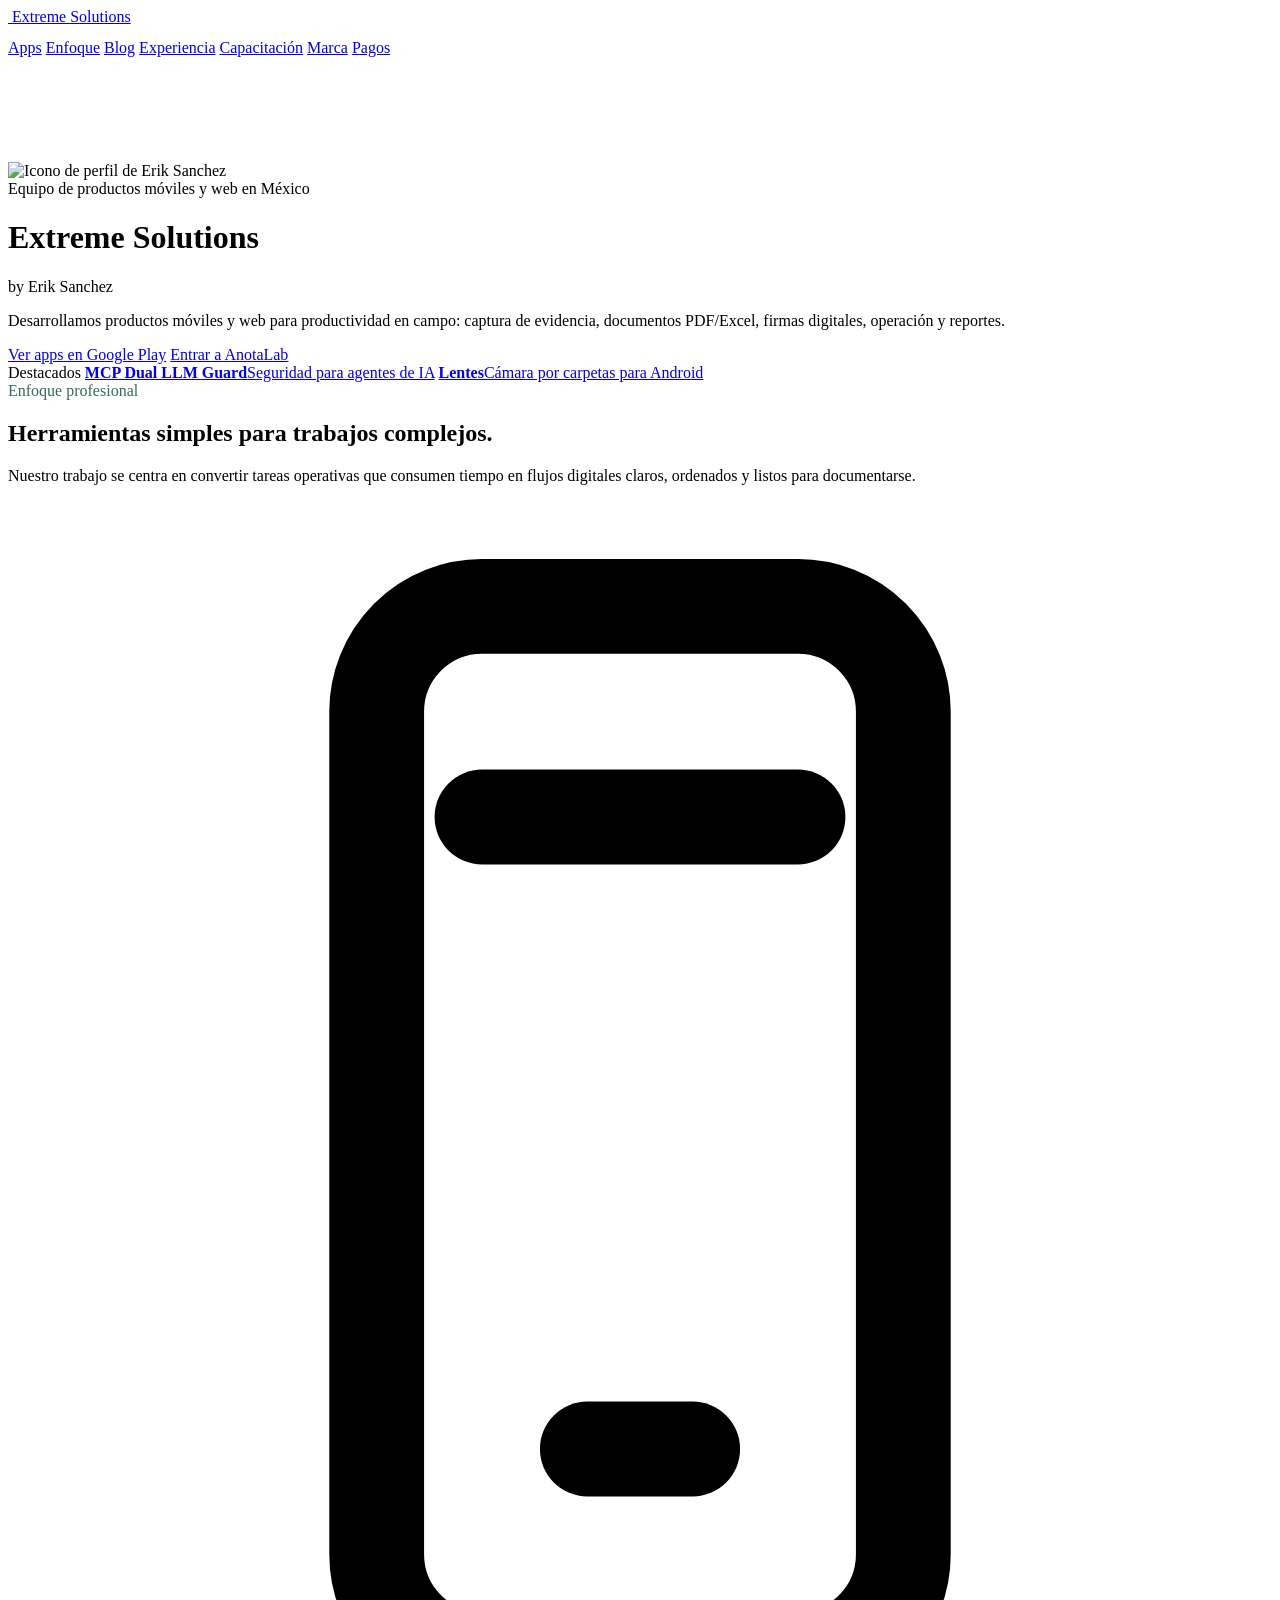
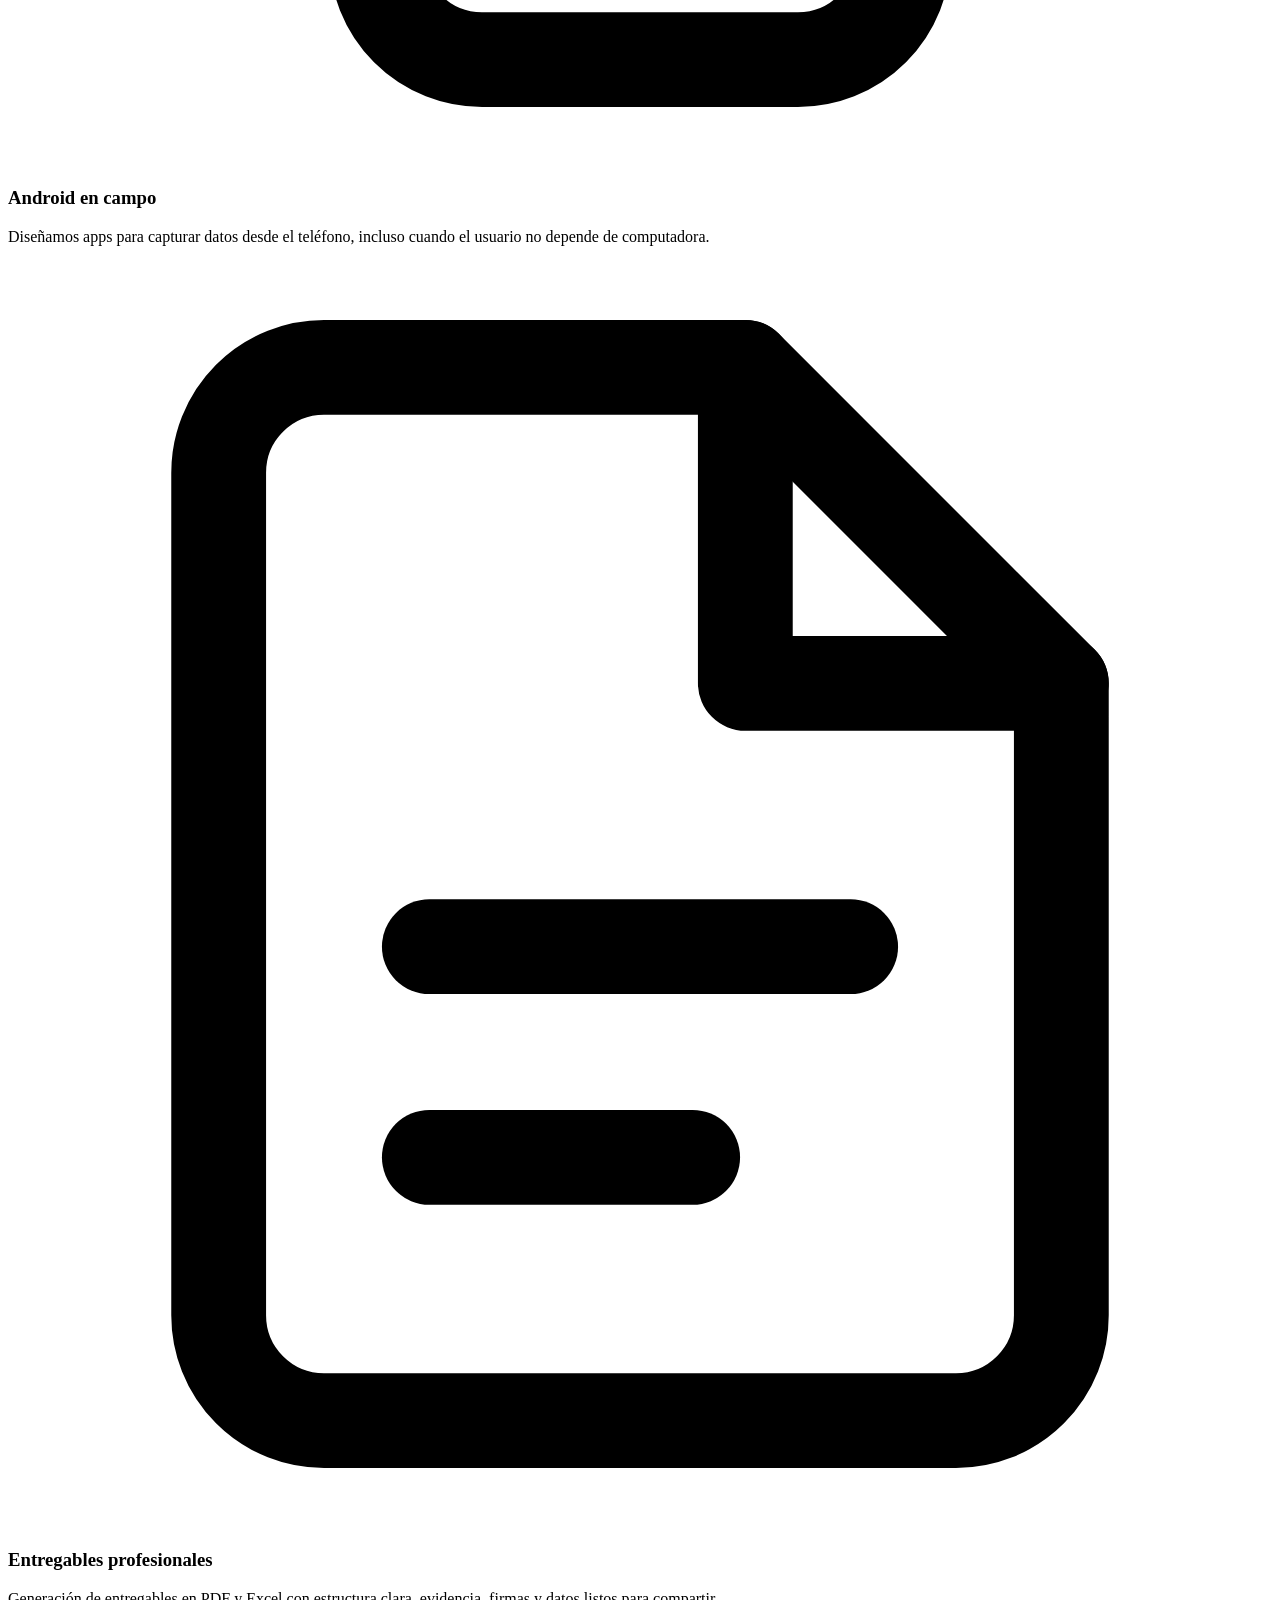
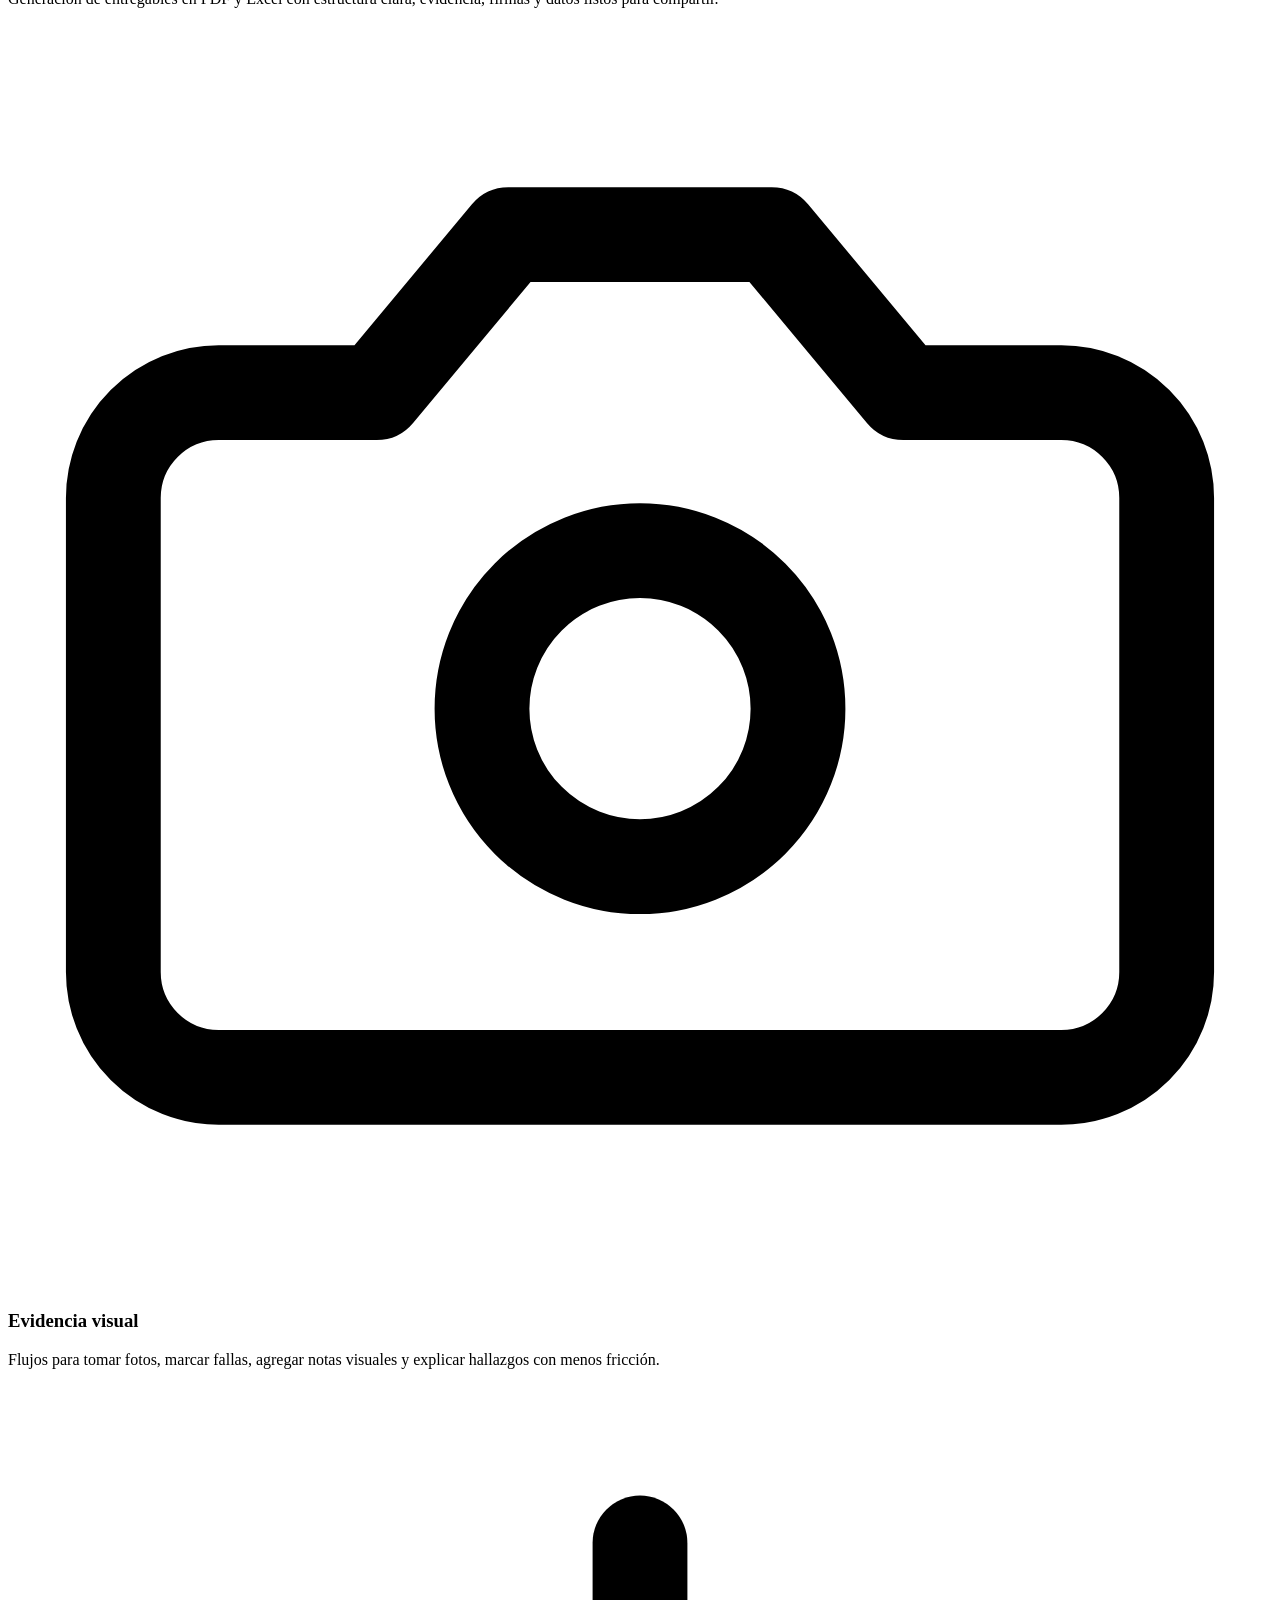
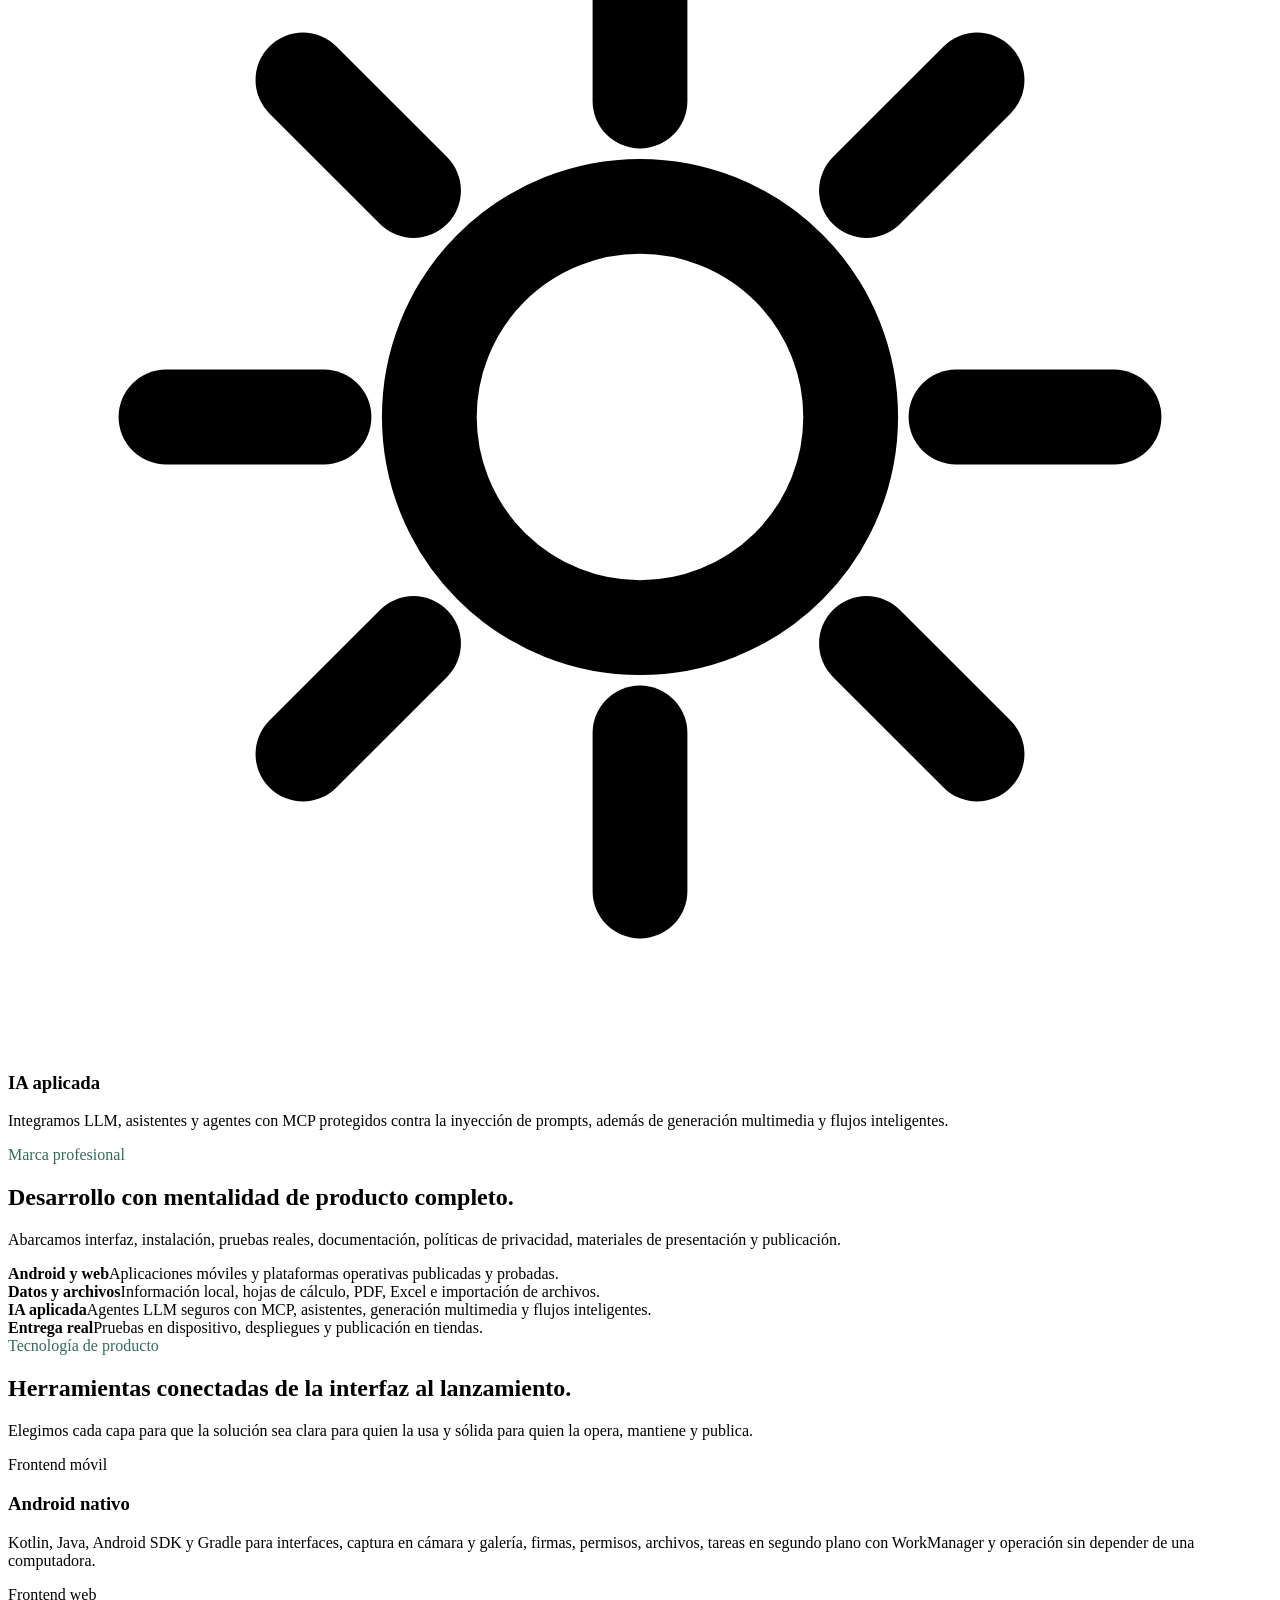
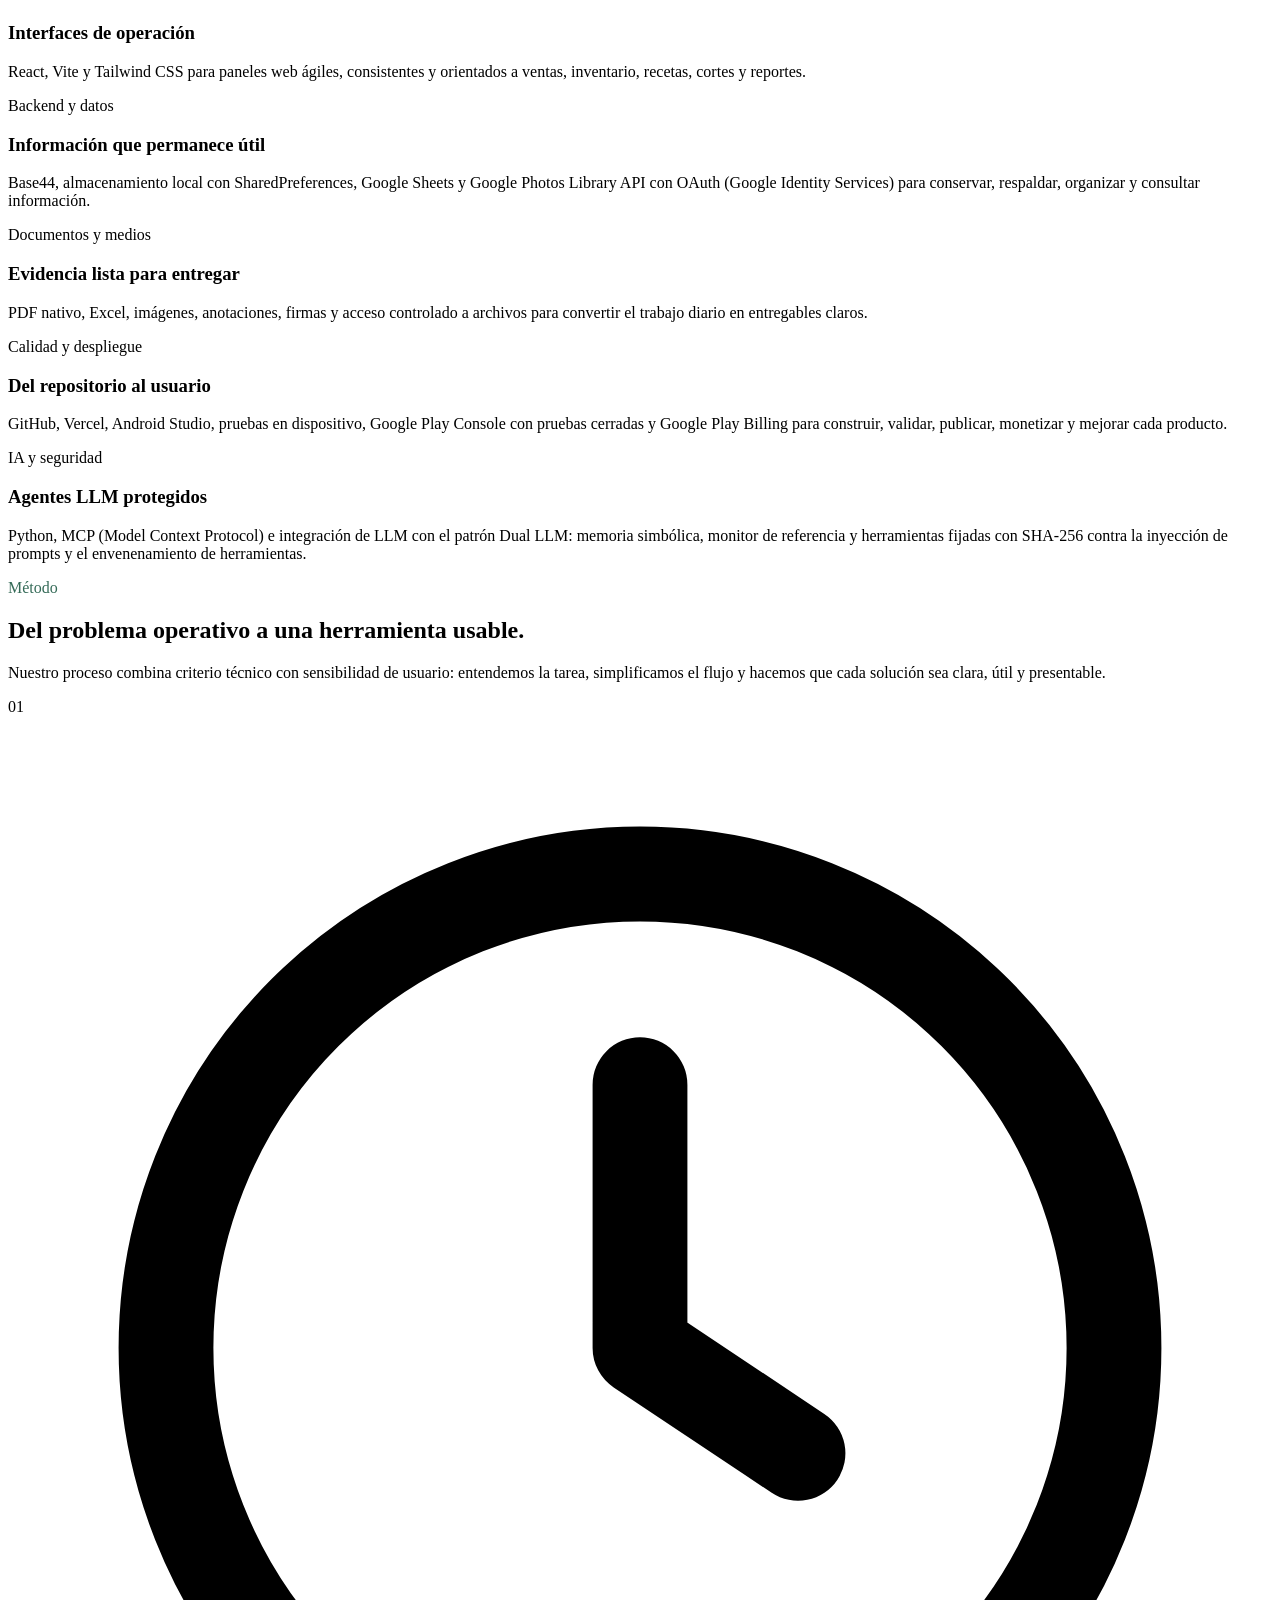
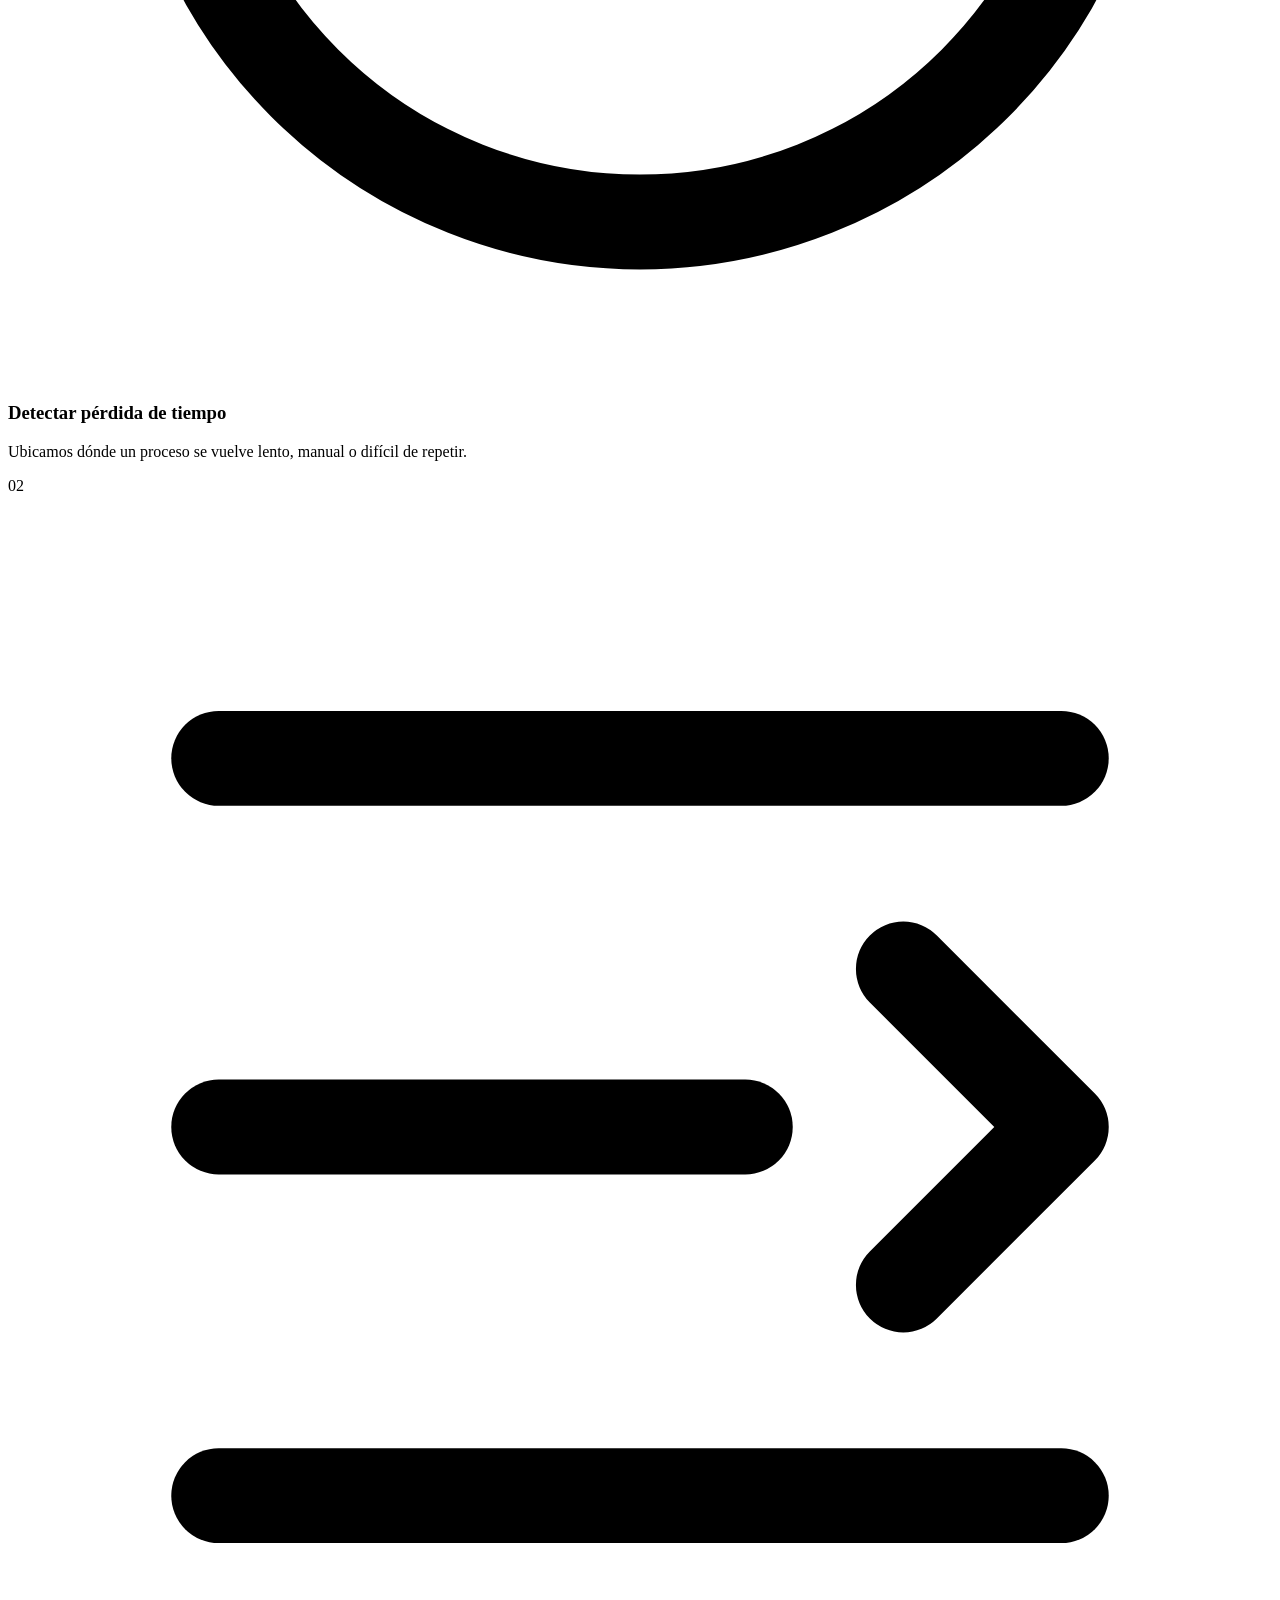
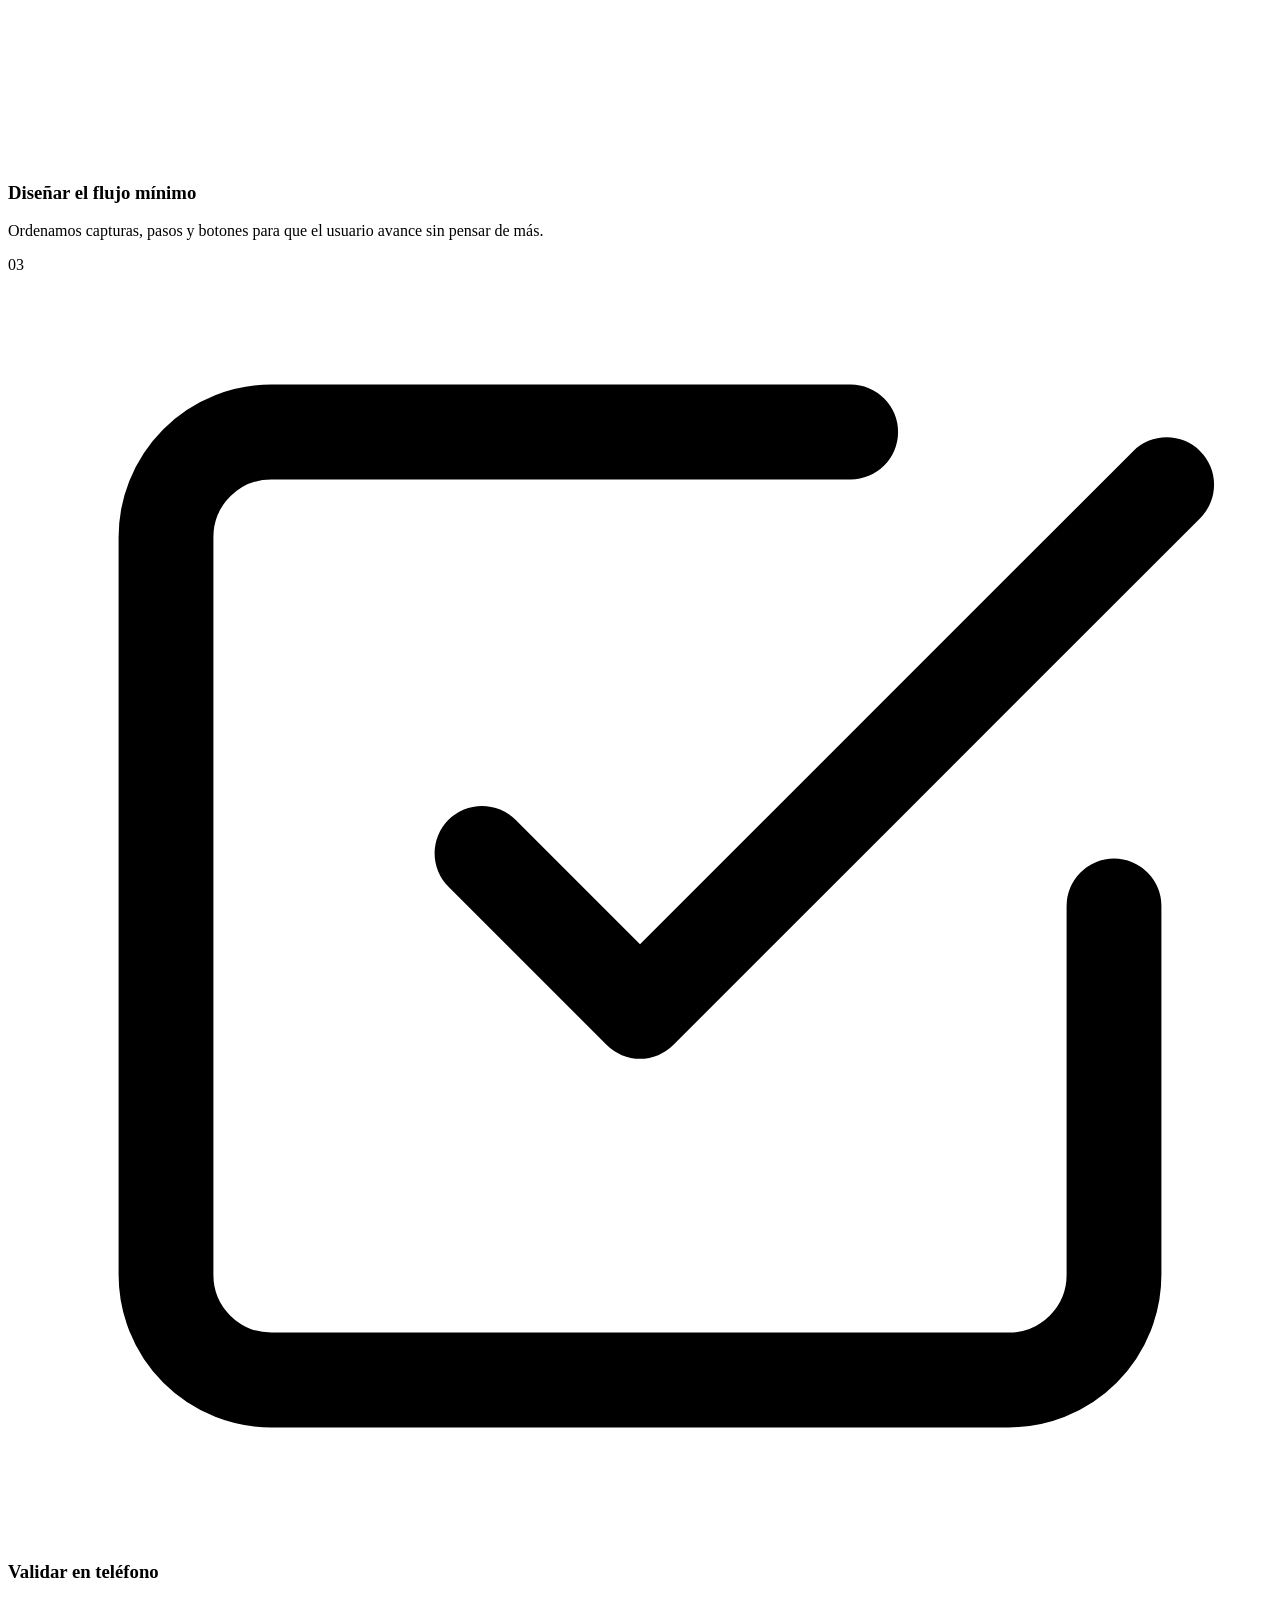
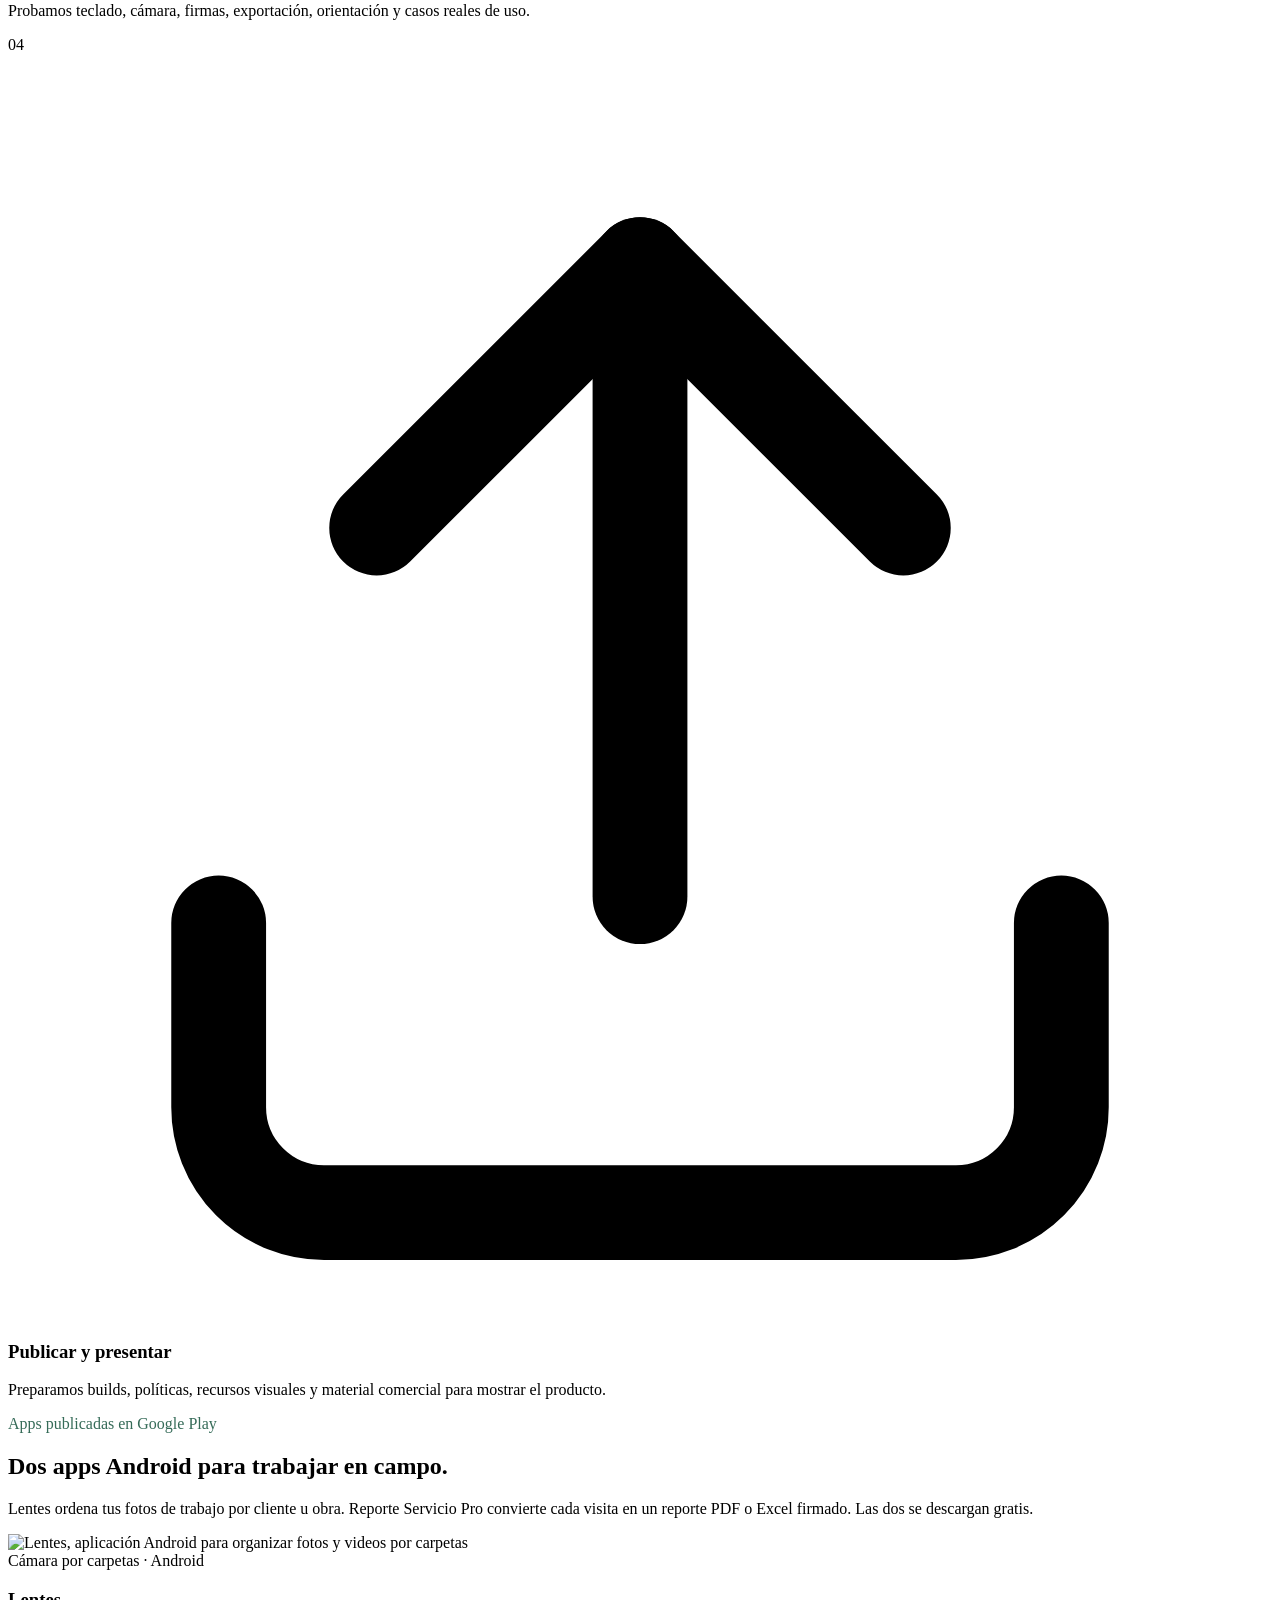
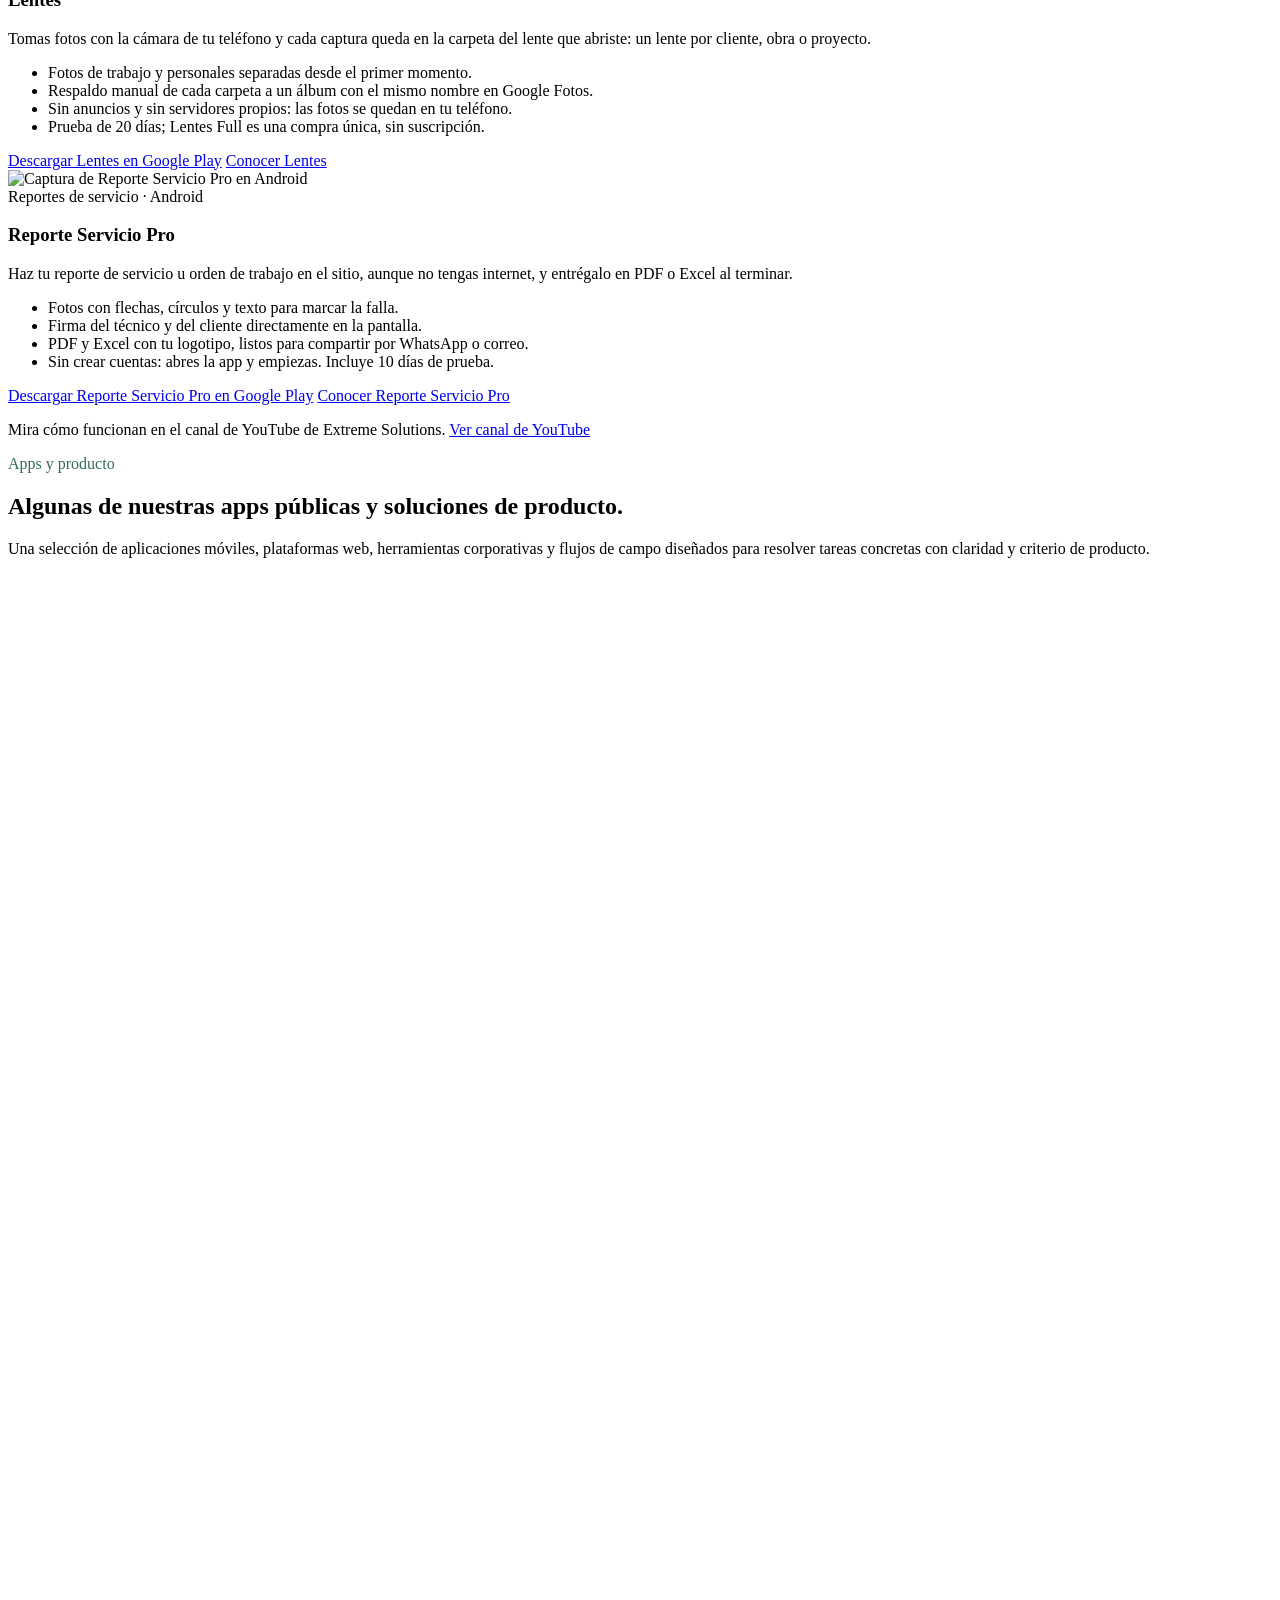
==== extreme-solutions/index.html @ c82b5fcc "Estilos de vitrina y blog en showcase.css; guards de paleta acotados al contenido aprobado" ====
<!DOCTYPE html>
<html lang="es">
<head>
  <meta charset="UTF-8">
  <meta name="google-site-verification" content="3CYYzXHtSfqSoJqe1Di76KVX0ot0GhvX7t33DzGSN_A" />
  <meta name="viewport" content="width=device-width, initial-scale=1.0">
  <meta name="robots" content="index,follow">
  <meta name="description" content="Extreme Solutions crea apps Android para trabajo en campo: Lentes, cámara por carpetas para fotos de trabajo, y Reporte Servicio Pro, reportes de servicio en PDF y Excel.">
  <meta property="og:title" content="Extreme Solutions | Lentes y Reporte Servicio Pro">
  <meta property="og:description" content="Dos apps Android en Google Play: Lentes ordena fotos de trabajo por carpetas y Reporte Servicio Pro genera reportes de servicio en PDF y Excel.">
  <meta property="og:image" content="https://extreme-solutions-eosin.vercel.app/assets/embedded-2.webp">
  <meta property="og:type" content="website">
  <meta property="og:url" content="https://extreme-solutions-eosin.vercel.app/">
  <meta property="og:site_name" content="Extreme Solutions">
  <meta property="og:locale" content="es_MX">
  <meta name="twitter:card" content="summary_large_image">
  <link rel="canonical" href="https://extreme-solutions-eosin.vercel.app/">
  <title>Extreme Solutions | Apps Android para trabajo en campo</title>
  <link rel="icon" type="image/png" href="assets/embedded-1.png">
  <link rel="stylesheet" href="/base.css">
  <link rel="stylesheet" href="dynamic.css">
  <link rel="stylesheet" href="/portada.css">
  <link rel="stylesheet" href="/showcase.css">
  <link rel="preload" as="image" href="/assets/hero-3d-fallback.webp" type="image/webp" fetchpriority="high">
  <script src="/i18n-data.js"></script>
  <script src="/i18n.js"></script>
  <script src="/preferences.js"></script>
  <script src="dynamic.js" defer></script>
  <script src="/catalog.js" defer></script>
  <script src="/linkedin-consent.js" defer></script>
  <script src="/tilt.js" defer></script>
  <script src="/hero3d-loader.js" async></script>
</head>
<body>
  <a class="skip-link" href="#contenido">Saltar al contenido</a>
  <nav class="nav" aria-label="Principal">
    <div class="nav-inner">
      <a class="brand" href="#inicio" aria-label="Ir al inicio">
        <img loading="lazy" decoding="async" src="assets/embedded-4.webp" alt="">
        <span>Extreme Solutions</span>
      </a>
      <button class="menu-toggle" type="button" aria-controls="navigation-links" aria-expanded="false" hidden>Menú</button>
      <div class="nav-links" id="navigation-links">
        <a href="#apps">Apps</a>
        <a href="#enfoque">Enfoque</a>
        <a href="/blog">Blog</a>
        <a href="#experiencia">Experiencia</a>
        <a href="#anotalab">Capacitación</a>
        <a href="#google-play">Marca</a>
        <a href="#pagos">Pagos</a>
        <button class="language-toggle" type="button" hidden>Cambiar idioma</button>
        <button class="theme-toggle" type="button" hidden>Cambiar tema</button>
      </div>
    </div>
  </nav>

  <header id="inicio" class="hero">
    <div class="hero-stage" aria-hidden="true"><canvas class="hero-canvas"></canvas></div>
    <noscript><style>.hero-stage::before{background:#04060b url("/assets/hero-3d-fallback.webp") center/cover no-repeat}</style></noscript>
    <div class="shell">
      <div class="profile-lockup">
        <img loading="lazy" decoding="async" src="assets/embedded-5.webp" alt="Icono de perfil de Erik Sanchez">
        <div>
          <div class="eyebrow">Equipo de productos móviles y web en México</div>
          <h1>Extreme Solutions</h1>
          <p class="founder-line">by Erik Sanchez</p>
        </div>
      </div>
          <p class="hero-copy">Desarrollamos productos móviles y web para productividad en campo: captura de evidencia, documentos PDF/Excel, firmas digitales, operación y reportes.</p>
      <div class="hero-actions">
        <a class="btn primary" href="#apps">Ver apps en Google Play</a>
        <a class="btn" href="https://ruta-data-annotation.vercel.app" target="_blank" rel="noopener noreferrer">Entrar a AnotaLab</a>
      </div>
      <div class="hero-featured" aria-label="Productos destacados">
        <span class="hero-featured-label">Destacados</span>
        <a class="hero-feature" href="/proyecto/mcp-dual-llm-guard"><strong>MCP Dual LLM Guard</strong><span>Seguridad para agentes de IA</span></a>
        <a class="hero-feature" href="/proyecto/lentes"><strong>Lentes</strong><span>Cámara por carpetas para Android</span></a>
      </div>
    </div>
  </header>

  <main id="contenido" tabindex="-1">
    <section id="enfoque" class="section">
      <div class="shell">
        <div class="section-head">
          <div>
            <div class="eyebrow">Enfoque profesional</div>
            <h2>Herramientas simples para trabajos complejos.</h2>
          </div>
          <p class="lead">Nuestro trabajo se centra en convertir tareas operativas que consumen tiempo en flujos digitales claros, ordenados y listos para documentarse.</p>
        </div>

        <div class="capability-grid" aria-label="Capacidades principales">
          <article class="capability" data-tilt>
            <svg viewBox="0 0 24 24" fill="none" stroke="currentColor" stroke-width="1.8" stroke-linecap="round" stroke-linejoin="round" aria-hidden="true"><rect x="7" y="2" width="10" height="20" rx="2"></rect><path d="M11 18h2"></path><path d="M9 6h6"></path></svg>
            <h3>Android en campo</h3>
            <p>Diseñamos apps para capturar datos desde el teléfono, incluso cuando el usuario no depende de computadora.</p>
          </article>
          <article class="capability" data-tilt>
            <svg viewBox="0 0 24 24" fill="none" stroke="currentColor" stroke-width="1.8" stroke-linecap="round" stroke-linejoin="round" aria-hidden="true"><path d="M14 2H6a2 2 0 0 0-2 2v16a2 2 0 0 0 2 2h12a2 2 0 0 0 2-2V8z"></path><path d="M14 2v6h6"></path><path d="M8 13h8"></path><path d="M8 17h5"></path></svg>
            <h3>Entregables profesionales</h3>
            <p>Generación de entregables en PDF y Excel con estructura clara, evidencia, firmas y datos listos para compartir.</p>
          </article>
          <article class="capability" data-tilt>
            <svg viewBox="0 0 24 24" fill="none" stroke="currentColor" stroke-width="1.8" stroke-linecap="round" stroke-linejoin="round" aria-hidden="true"><path d="M14.5 4h-5L7 7H4a2 2 0 0 0-2 2v9a2 2 0 0 0 2 2h16a2 2 0 0 0 2-2V9a2 2 0 0 0-2-2h-3z"></path><circle cx="12" cy="13" r="3"></circle></svg>
            <h3>Evidencia visual</h3>
            <p>Flujos para tomar fotos, marcar fallas, agregar notas visuales y explicar hallazgos con menos fricción.</p>
          </article>
          <article class="capability" data-tilt>
            <svg viewBox="0 0 24 24" fill="none" stroke="currentColor" stroke-width="1.8" stroke-linecap="round" stroke-linejoin="round" aria-hidden="true"><path d="M12 3v3"></path><path d="M12 18v3"></path><path d="M3 12h3"></path><path d="M18 12h3"></path><path d="m5.6 5.6 2.1 2.1"></path><path d="m16.3 16.3 2.1 2.1"></path><path d="m18.4 5.6-2.1 2.1"></path><path d="m7.7 16.3-2.1 2.1"></path><circle cx="12" cy="12" r="4"></circle></svg>
            <h3>IA aplicada</h3>
            <p>Integramos LLM, asistentes y agentes con MCP protegidos contra la inyección de prompts, además de generación multimedia y flujos inteligentes.</p>
          </article>
        </div>
      </div>
    </section>

    <section class="section proof-band">
      <div class="shell">
        <div class="section-head">
          <div>
            <div class="eyebrow">Marca profesional</div>
            <h2>Desarrollo con mentalidad de producto completo.</h2>
          </div>
          <p class="lead">Abarcamos interfaz, instalación, pruebas reales, documentación, políticas de privacidad, materiales de presentación y publicación.</p>
        </div>
        <div class="metrics">
          <div class="metric"><strong>Android y web</strong><span>Aplicaciones móviles y plataformas operativas publicadas y probadas.</span></div>
          <div class="metric"><strong>Datos y archivos</strong><span>Información local, hojas de cálculo, PDF, Excel e importación de archivos.</span></div>
          <div class="metric"><strong>IA aplicada</strong><span>Agentes LLM seguros con MCP, asistentes, generación multimedia y flujos inteligentes.</span></div>
          <div class="metric"><strong>Entrega real</strong><span>Pruebas en dispositivo, despliegues y publicación en tiendas.</span></div>
        </div>
      </div>
    </section>

    <section class="section">
      <div class="shell">
        <div class="section-head">
          <div>
            <div class="eyebrow">Tecnología de producto</div>
            <h2>Herramientas conectadas de la interfaz al lanzamiento.</h2>
          </div>
          <p class="lead">Elegimos cada capa para que la solución sea clara para quien la usa y sólida para quien la opera, mantiene y publica.</p>
        </div>
        <div class="tool-grid" aria-label="Herramientas de desarrollo y producto">
          <article class="tool-card" data-tilt>
            <div class="tool-kicker">Frontend móvil</div>
            <h3>Android nativo</h3>
            <p>Kotlin, Java, Android SDK y Gradle para interfaces, captura en cámara y galería, firmas, permisos, archivos, tareas en segundo plano con WorkManager y operación sin depender de una computadora.</p>
          </article>
          <article class="tool-card" data-tilt>
            <div class="tool-kicker">Frontend web</div>
            <h3>Interfaces de operación</h3>
            <p>React, Vite y Tailwind CSS para paneles web ágiles, consistentes y orientados a ventas, inventario, recetas, cortes y reportes.</p>
          </article>
          <article class="tool-card" data-tilt>
            <div class="tool-kicker">Backend y datos</div>
            <h3>Información que permanece útil</h3>
            <p>Base44, almacenamiento local con SharedPreferences, Google Sheets y Google Photos Library API con OAuth (Google Identity Services) para conservar, respaldar, organizar y consultar información.</p>
          </article>
          <article class="tool-card" data-tilt>
            <div class="tool-kicker">Documentos y medios</div>
            <h3>Evidencia lista para entregar</h3>
            <p>PDF nativo, Excel, imágenes, anotaciones, firmas y acceso controlado a archivos para convertir el trabajo diario en entregables claros.</p>
          </article>
          <article class="tool-card" data-tilt>
            <div class="tool-kicker">Calidad y despliegue</div>
            <h3>Del repositorio al usuario</h3>
            <p>GitHub, Vercel, Android Studio, pruebas en dispositivo, Google Play Console con pruebas cerradas y Google Play Billing para construir, validar, publicar, monetizar y mejorar cada producto.</p>
          </article>
          <article class="tool-card" data-tilt>
            <div class="tool-kicker">IA y seguridad</div>
            <h3>Agentes LLM protegidos</h3>
            <p>Python, MCP (Model Context Protocol) e integración de LLM con el patrón Dual LLM: memoria simbólica, monitor de referencia y herramientas fijadas con SHA-256 contra la inyección de prompts y el envenenamiento de herramientas.</p>
          </article>
        </div>
      </div>
    </section>

    <section class="section alt">
      <div class="shell">
        <div class="section-head">
          <div>
            <div class="eyebrow">Método</div>
            <h2>Del problema operativo a una herramienta usable.</h2>
          </div>
          <p class="lead">Nuestro proceso combina criterio técnico con sensibilidad de usuario: entendemos la tarea, simplificamos el flujo y hacemos que cada solución sea clara, útil y presentable.</p>
        </div>
        <div class="method">
          <article class="method-step">
            <span class="step-number">01</span>
            <svg viewBox="0 0 24 24" fill="none" stroke="currentColor" stroke-width="1.8" stroke-linecap="round" stroke-linejoin="round" aria-hidden="true"><circle cx="12" cy="12" r="9"></circle><path d="M12 7v5l3 2"></path></svg>
            <h3>Detectar pérdida de tiempo</h3>
            <p>Ubicamos dónde un proceso se vuelve lento, manual o difícil de repetir.</p>
          </article>
          <article class="method-step">
            <span class="step-number">02</span>
            <svg viewBox="0 0 24 24" fill="none" stroke="currentColor" stroke-width="1.8" stroke-linecap="round" stroke-linejoin="round" aria-hidden="true"><path d="M4 5h16"></path><path d="M4 12h10"></path><path d="M4 19h16"></path><path d="m17 9 3 3-3 3"></path></svg>
            <h3>Diseñar el flujo mínimo</h3>
            <p>Ordenamos capturas, pasos y botones para que el usuario avance sin pensar de más.</p>
          </article>
          <article class="method-step">
            <span class="step-number">03</span>
            <svg viewBox="0 0 24 24" fill="none" stroke="currentColor" stroke-width="1.8" stroke-linecap="round" stroke-linejoin="round" aria-hidden="true"><path d="m9 11 3 3L22 4"></path><path d="M21 12v7a2 2 0 0 1-2 2H5a2 2 0 0 1-2-2V5a2 2 0 0 1 2-2h11"></path></svg>
            <h3>Validar en teléfono</h3>
            <p>Probamos teclado, cámara, firmas, exportación, orientación y casos reales de uso.</p>
          </article>
          <article class="method-step">
            <span class="step-number">04</span>
            <svg viewBox="0 0 24 24" fill="none" stroke="currentColor" stroke-width="1.8" stroke-linecap="round" stroke-linejoin="round" aria-hidden="true"><path d="M12 16V4"></path><path d="m7 9 5-5 5 5"></path><path d="M20 16.5V20a2 2 0 0 1-2 2H6a2 2 0 0 1-2-2v-3.5"></path></svg>
            <h3>Publicar y presentar</h3>
            <p>Preparamos builds, políticas, recursos visuales y material comercial para mostrar el producto.</p>
          </article>
        </div>
      </div>
    </section>

    <section id="apps" class="section alt" aria-labelledby="apps-title">
      <div class="shell">
        <div class="section-head">
          <div>
            <div class="eyebrow">Apps publicadas en Google Play</div>
            <h2 id="apps-title">Dos apps Android para trabajar en campo.</h2>
          </div>
          <p class="lead">Lentes ordena tus fotos de trabajo por cliente u obra. Reporte Servicio Pro convierte cada visita en un reporte PDF o Excel firmado. Las dos se descargan gratis.</p>
        </div>
        <div class="app-showcase">
          <article class="project app-card" id="app-lentes">
            <div class="project-media"><img loading="lazy" decoding="async" src="/assets/lentes-feature.png" alt="Lentes, aplicación Android para organizar fotos y videos por carpetas"></div>
            <div class="project-body"><span class="project-type">Cámara por carpetas · Android</span>
            <h3>Lentes</h3>
            <p>Tomas fotos con la cámara de tu teléfono y cada captura queda en la carpeta del lente que abriste: un lente por cliente, obra o proyecto.</p>
            <ul class="app-benefits">
              <li>Fotos de trabajo y personales separadas desde el primer momento.</li>
              <li>Respaldo manual de cada carpeta a un álbum con el mismo nombre en Google Fotos.</li>
              <li>Sin anuncios y sin servidores propios: las fotos se quedan en tu teléfono.</li>
              <li>Prueba de 20 días; Lentes Full es una compra única, sin suscripción.</li>
            </ul>
            <div class="actions app-actions">
              <a class="btn primary" href="https://play.google.com/store/apps/details?id=app.lentes.camaras" target="_blank" rel="noreferrer">Descargar Lentes en Google Play</a>
              <a class="btn" href="/proyecto/lentes">Conocer Lentes</a>
            </div></div>
          </article>
          <article class="project app-card" id="app-reporte-servicio-pro">
            <div class="project-media"><img loading="lazy" decoding="async" src="/assets/embedded-6.webp" alt="Captura de Reporte Servicio Pro en Android" class="phone-shot"></div>
            <div class="project-body"><span class="project-type">Reportes de servicio · Android</span>
            <h3>Reporte Servicio Pro</h3>
            <p>Haz tu reporte de servicio u orden de trabajo en el sitio, aunque no tengas internet, y entrégalo en PDF o Excel al terminar.</p>
            <ul class="app-benefits">
              <li>Fotos con flechas, círculos y texto para marcar la falla.</li>
              <li>Firma del técnico y del cliente directamente en la pantalla.</li>
              <li>PDF y Excel con tu logotipo, listos para compartir por WhatsApp o correo.</li>
              <li>Sin crear cuentas: abres la app y empiezas. Incluye 10 días de prueba.</li>
            </ul>
            <div class="actions app-actions">
              <a class="btn primary" href="https://play.google.com/store/apps/details?id=com.reporteservicio.pro" target="_blank" rel="noreferrer">Descargar Reporte Servicio Pro en Google Play</a>
              <a class="btn" href="/proyecto/reporte-servicio-pro">Conocer Reporte Servicio Pro</a>
            </div></div>
          </article>
        </div>
        <p class="app-youtube">Mira cómo funcionan en el canal de YouTube de Extreme Solutions. <a class="btn" href="https://www.youtube.com/@koras-t7y" target="_blank" rel="noreferrer">Ver canal de YouTube</a></p>
      </div>
    </section>

    <section id="experiencia" class="section">
      <div class="shell">
        <div class="section-head">
          <div>
            <div class="eyebrow">Apps y producto</div>
            <h2>Algunas de nuestras apps públicas y soluciones de producto.</h2>
          </div>
          <p class="lead">Una selección de aplicaciones móviles, plataformas web, herramientas corporativas y flujos de campo diseñados para resolver tareas concretas con claridad y criterio de producto.</p>
        </div>

        <div class="catalog-controls" hidden>
          <label for="project-search">Encuentra una solución</label>
          <div class="catalog-search-row"><input id="project-search" type="search" placeholder="Busca por nombre, tecnología o necesidad" maxlength="120" aria-controls="project-grid">
          <button id="saved-only" class="filter-button" type="button" aria-pressed="false">Mis favoritos</button></div>
          <p class="catalog-hint">Guarda los proyectos que te interesan en este navegador.</p>
        </div>
        <div class="project-filters" role="group" aria-label="Filtrar proyectos" hidden>
          <button class="filter-button" data-filter="all" aria-pressed="true">Todos</button>
          <button class="filter-button" data-filter="android" aria-pressed="false">Android</button>
          <button class="filter-button" data-filter="web" aria-pressed="false">Web</button>
          <button class="filter-button" data-filter="tools" aria-pressed="false">Herramientas e IA</button>
        </div>
        <p class="catalog-empty" hidden>No encontramos proyectos con estos filtros. <button type="button" id="clear-filters">Limpiar filtros</button></p>
        <p class="filter-count" role="status" aria-live="polite" hidden></p>
        <!-- PROJECTS_START -->
<div class="projects" id="project-grid"><article class="project project-featured" data-category="tools" data-project-id="mcp-dual-llm-guard">
    <div class="project-media"><span class="featured-badge"><svg viewBox="0 0 24 24" aria-hidden="true"><path d="M12 3.5l2.6 5.3 5.9.9-4.3 4.1 1 5.8L12 16.9l-5.2 2.7 1-5.8-4.3-4.1 5.9-.9z"/></svg><span>Destacado</span></span><img loading="lazy" decoding="async" src="/assets/mcp-dual-llm-guard.svg" alt="Diagrama de MCP Dual LLM Guard: un monitor de referencia separa la entrada no confiable de un LLM privilegiado y un LLM en cuarentena"></div>
    <div class="project-body"><span class="project-type">Seguridad de IA · Agentes LLM</span>
    <h3>MCP Dual LLM Guard</h3><p>Desarrollamos un middleware en Python que neutraliza por diseño la inyección indirecta de prompts y el envenenamiento de herramientas MCP: un LLM privilegiado planifica solo con punteros, un LLM en cuarentena lee los datos sin acceso a herramientas y un monitor de referencia decide qué datos llegan a cada herramienta. Respaldado por 224 pruebas.</p>
    <div class="chips"><span class="chip">Python</span><span class="chip">MCP</span><span class="chip">Patrón Dual LLM</span><span class="chip">Verificado por M8ven · 75/100</span><span class="chip">OWASP LLM01 · LLM06 · LLM03</span></div>
    <div class="project-links"><a class="project-video" href="/proyecto/mcp-dual-llm-guard">Explorar proyecto →</a>
    <button class="save-project" type="button" data-save="mcp-dual-llm-guard" aria-pressed="false" aria-label="Guardar MCP Dual LLM Guard" hidden>Guardar</button></div></div></article>
<article class="project project-featured" data-category="android" data-project-id="lentes">
    <div class="project-media"><span class="featured-badge"><svg viewBox="0 0 24 24" aria-hidden="true"><path d="M12 3.5l2.6 5.3 5.9.9-4.3 4.1 1 5.8L12 16.9l-5.2 2.7 1-5.8-4.3-4.1 5.9-.9z"/></svg><span>Destacado</span></span><img loading="lazy" decoding="async" src="/assets/lentes-feature.png" alt="Lentes, aplicación Android para organizar fotos y videos por carpetas"></div>
    <div class="project-body"><span class="project-type">Producto Android · Disponible en Google Play</span>
    <h3>Lentes: cámara por carpetas</h3><p>Convertimos la cámara nativa en un flujo organizado por contexto: cada lente separa fotos y videos en su propia carpeta y puede respaldarlos en un álbum equivalente de Google Fotos.</p>
    <div class="chips"><span class="chip">Kotlin</span><span class="chip">Google Photos Library API</span><span class="chip">OAuth · Google Identity Services</span><span class="chip">WorkManager</span><span class="chip">Google Play Billing</span></div>
    <div class="project-links"><a class="project-video" href="/proyecto/lentes">Explorar proyecto →</a>
    <button class="save-project" type="button" data-save="lentes" aria-pressed="false" aria-label="Guardar Lentes: cámara por carpetas" hidden>Guardar</button></div></div></article>
<article class="project" data-category="android" data-project-id="reporte-servicio-pro">
    <div class="project-media"><img loading="lazy" decoding="async" src="/assets/embedded-6.webp" alt="Captura de Reporte Servicio Pro en Android" class="phone-shot"></div>
    <div class="project-body"><span class="project-type">Producto Android · Disponible en Google Play</span>
    <h3>Reporte Servicio Pro</h3><p>Desarrollamos captura de servicios, clientes, evidencias, firmas, historial y documentos PDF/Excel desde el celular. Disponible en Google Play.</p>
    <div class="chips"><span class="chip">Android</span><span class="chip">PDF</span><span class="chip">Excel</span><span class="chip">Firmas</span></div>
    <div class="project-links"><a class="project-video" href="/proyecto/reporte-servicio-pro">Explorar proyecto →</a>
    <button class="save-project" type="button" data-save="reporte-servicio-pro" aria-pressed="false" aria-label="Guardar Reporte Servicio Pro" hidden>Guardar</button></div></div></article>
<article class="project" data-category="android" data-project-id="control-gastos-pro">
    <div class="project-media"><img loading="lazy" decoding="async" src="/assets/control-gastos-pro-dashboard.webp" alt="Panel de Control de Gastos Pro con periodo y sincronización con Google Sheets" class="phone-shot"></div>
    <div class="project-body"><span class="project-type">Producto Android</span>
    <h3>Control de Gastos Pro</h3><p>Diseñamos una app para organizar gastos personales y empresariales por periodo, registrar movimientos desde los ajustes rápidos y conservar un historial privado en el teléfono.</p>
    <div class="chips"><span class="chip">Control financiero</span><span class="chip">Acceso rápido</span><span class="chip">Google Sheets</span></div>
    <div class="project-links"><a class="project-video" href="/proyecto/control-gastos-pro">Explorar proyecto →</a>
    <button class="save-project" type="button" data-save="control-gastos-pro" aria-pressed="false" aria-label="Guardar Control de Gastos Pro" hidden>Guardar</button></div></div></article>
<article class="project" data-category="web" data-project-id="museum-of-you">
    <div class="project-media"><img loading="lazy" decoding="async" src="/assets/museum-of-you.webp" alt="Interfaz de The Museum of You para convertir objetos cotidianos en piezas de museo con IA" class="phone-shot"></div>
    <div class="project-body"><span class="project-type">PWA · Experiencia creativa con IA</span>
    <h3>The Museum of You</h3><p>Diseñamos una experiencia instalable que convierte objetos cotidianos en piezas de museo: fotografía, curaduría generada con IA, colección local y recursos listos para compartir.</p>
    <div class="chips"><span class="chip">PWA</span><span class="chip">IA multimodal</span><span class="chip">Privacidad local</span><span class="chip">Cloudflare</span></div>
    <div class="project-links"><a class="project-video" href="/proyecto/museum-of-you">Explorar proyecto →</a>
    <button class="save-project" type="button" data-save="museum-of-you" aria-pressed="false" aria-label="Guardar The Museum of You" hidden>Guardar</button></div></div></article>
<article class="project" data-category="web" data-project-id="ltv-maestro">
    <div class="project-media"><img loading="lazy" decoding="async" src="https://ltv-maestro.vercel.app/logo.png" alt="Logotipo de La Tercera Vuelta, plataforma LTV Maestro" class="ltv-media"></div>
    <div class="project-body"><span class="project-type">Plataforma web operativa</span>
    <h3>LTV Maestro · La Tercera Vuelta</h3><p>Desarrollamos una plataforma para la operación diaria que reúne ventas, órdenes activas, inventario por peso, recetas y costeo, cortes de caja y reportes para una toma de decisiones más clara.</p>
    <div class="chips"><span class="chip">React + Vite</span><span class="chip">Tailwind CSS</span><span class="chip">Base44</span><span class="chip">Vercel</span><span class="chip">Operación y reportes</span></div>
    <div class="project-links"><a class="project-video" href="/proyecto/ltv-maestro">Explorar proyecto →</a>
    <button class="save-project" type="button" data-save="ltv-maestro" aria-pressed="false" aria-label="Guardar LTV Maestro · La Tercera Vuelta" hidden>Guardar</button></div></div></article>
<article class="project" data-category="tools" data-project-id="evidencia-visual">
    <div class="project-media"><img loading="lazy" decoding="async" src="/assets/embedded-7.webp" alt="Editor de fotos con evidencia anotada" class="phone-shot"></div>
    <div class="project-body"><span class="project-type">UX de evidencia</span>
    <h3>Edición de fotos y firmas</h3><p>Construimos herramientas para explicar problemas visualmente con flechas, texto, trazos, sellos y firmas de técnico o cliente.</p>
    <div class="chips"><span class="chip">Fotos</span><span class="chip">Anotación</span><span class="chip">Firma</span></div>
    <div class="project-links"><a class="project-video" href="/proyecto/evidencia-visual">Explorar proyecto →</a>
    <button class="save-project" type="button" data-save="evidencia-visual" aria-pressed="false" aria-label="Guardar Edición de fotos y firmas" hidden>Guardar</button></div></div></article>
<article class="project" data-category="tools" data-project-id="formatos-pdf-excel">
    <div class="project-media"><img loading="lazy" decoding="async" src="/assets/embedded-8.webp" alt="Reporte Excel generado desde app Android" class="phone-shot"></div>
    <div class="project-body"><span class="project-type">Documentos técnicos</span>
    <h3>Formatos PDF y Excel</h3><p>Convertimos datos de campo en documentos editables y presentables para reducir reprocesos después de un servicio.</p>
    <div class="chips"><span class="chip">Plantillas</span><span class="chip">Historial</span><span class="chip">Entrega</span></div>
    <div class="project-links"><a class="project-video" href="/proyecto/formatos-pdf-excel">Explorar proyecto →</a>
    <button class="save-project" type="button" data-save="formatos-pdf-excel" aria-pressed="false" aria-label="Guardar Formatos PDF y Excel" hidden>Guardar</button></div></div></article>
<article class="project" data-category="tools" data-project-id="asistentes-ia">
    <div class="project-media"><img loading="lazy" decoding="async" src="/assets/embedded-9.webp" alt="Representación visual de automatización, Android e IA"></div>
    <div class="project-body"><span class="project-type">IA y flujos inteligentes</span>
    <h3>TalkTrend, CinematicApp y asistentes</h3><p>Integramos generación de video, publicación, agentes, voz, análisis de pantalla y flujos inteligentes para tareas creativas y operativas.</p>
    <div class="chips"><span class="chip">IA</span><span class="chip">Video</span><span class="chip">Agentes</span></div>
    <div class="project-links"><a class="project-video" href="/proyecto/asistentes-ia">Explorar proyecto →</a>
    <button class="save-project" type="button" data-save="asistentes-ia" aria-pressed="false" aria-label="Guardar TalkTrend, CinematicApp y asistentes" hidden>Guardar</button></div></div></article></div>
<!-- PROJECTS_END -->
        <div class="chips" aria-label="Más líneas de experiencia">
          <span class="chip">Egunatek</span>
          <span class="chip">Screen Observer Pro</span>
          <span class="chip">Mascota Viva Android</span>
          <span class="chip">Dead Air FPS offline</span>
          <span class="chip">Google Play Console</span>
          <span class="chip">Material audiovisual de producto</span>
        </div>
      </div>
    </section>

    <section id="google-play" class="section alt">
      <div class="shell">
        <div class="section-head">
          <div>
            <div class="eyebrow">Identidad del desarrollador</div>
            <h2>Extreme Solutions como marca pública.</h2>
          </div>
          <p class="lead">Una presencia clara para clientes que buscan soluciones móviles y web confiables, bien documentadas y listas para operar.</p>
        </div>

        <div class="play-card">
          <img loading="lazy" decoding="async" src="assets/embedded-10.webp" alt="Icono elegante de desarrollador para Erik Sanchez">
          <div class="play-copy">
            <h3>Desarrollo independiente con enfoque práctico</h3>
            <p>Unimos experiencia técnica, criterio de producto y atención al detalle para convertir procesos manuales en herramientas móviles simples de usar.</p>
          <div class="quote">Desarrollamos productos móviles y web para trabajo de campo, operación, fotos, firmas, PDF/Excel, IA aplicada y seguridad de agentes LLM en México.</div>
            <div class="actions">
              <a class="btn dark" href="https://github.com/Erik755" target="_blank" rel="noreferrer">Ver GitHub</a>
              <a class="btn dark" href="https://www.youtube.com/@koras-t7y" target="_blank" rel="noreferrer">Ver canal de YouTube</a>
              <a class="btn light" href="/privacidad">Privacidad</a>
            </div>
          </div>
        </div>
      </div>
    </section>

    <section id="anotalab" class="section alt" aria-labelledby="anotalab-title">
      <div class="shell">
        <article class="capability capability-wide">
          <svg viewBox="0 0 24 24" fill="none" stroke="currentColor" stroke-width="1.8" stroke-linecap="round" stroke-linejoin="round" aria-hidden="true"><path d="M4 19.5V4.7A1.7 1.7 0 0 1 5.7 3H20v16.5H5.7A1.7 1.7 0 0 0 4 21.2"></path><path d="M8 7h8"></path><path d="M8 11h8"></path><path d="m8 15 1.7 1.7L13 13.4"></path></svg>
          <div class="capability-wide-copy">
            <div class="capability-wide-kickers"><span class="tool-kicker">Capacitación abierta</span><span class="demo-badge">Gratuita</span></div>
            <h2 id="anotalab-title">AnotaLab: entrena tu criterio para IA.</h2>
            <p>Ruta gratuita en español para practicar data annotation durante ocho semanas. Incluye videos, ejercicios escritos, pruebas de comprensión, ayuda con ejemplos y progreso bloqueado por aprobación. Está pensada para quien quiere prepararse antes de aplicar a trabajo remoto.</p>
            <div class="chips" aria-label="Características de AnotaLab"><span class="chip">1 hora al día</span><span class="chip">Texto, imagen y audio</span><span class="chip">Evaluación de IA</span><span class="chip">Evidencias descargables</span><span class="chip">Sin cuenta</span></div>
          </div>
          <div class="capability-wide-action">
            <a class="btn primary" href="https://ruta-data-annotation.vercel.app" target="_blank" rel="noopener noreferrer">Abrir AnotaLab</a>
            <span class="pay-note">Uso libre para capacitación personal. La plataforma no solicita datos personales ni garantiza contratación.</span>
          </div>
        </article>
      </div>
    </section>

    <section class="section section-compact" id="pagos" aria-labelledby="pagos-title">
      <div class="shell">
        <article class="capability capability-wide">
          <svg viewBox="0 0 24 24" fill="none" stroke="currentColor" stroke-width="1.8" stroke-linecap="round" stroke-linejoin="round" aria-hidden="true"><rect x="2" y="5" width="20" height="14" rx="2"></rect><path d="M2 10h20"></path><path d="M6 15h4"></path></svg>
          <div class="capability-wide-copy">
            <div class="capability-wide-kickers"><span class="tool-kicker">Servicio</span><span class="demo-badge">Demostración</span></div>
            <h3 id="pagos-title">Integración de pasarelas de pago</h3>
            <p>Podemos integrar Stripe, PayPal o Mercado Pago en tu sitio web o app: cobros, suscripciones y pagos recurrentes procesados por la plataforma elegida, con comprobantes y facturación conectados a tu operación.</p>
            <div class="chips" aria-label="Pasarelas y capacidades">
              <span class="chip">Stripe</span>
              <span class="chip">PayPal</span>
              <span class="chip">Mercado Pago</span>
              <span class="chip">Suscripciones</span>
              <span class="chip">Facturación</span>
            </div>
          </div>
          <div class="capability-wide-action">
            <!-- Módulo de pagos de MUESTRA: no hay cuenta ni Payment Link de Stripe configurados; el enlace solo lleva a stripe.com y no procesa ningún cobro. -->
            <a class="btn light pay-link" href="https://stripe.com" target="_blank" rel="noopener noreferrer" aria-describedby="pay-note">Realizar pago</a>
            <span class="pay-note" id="pay-note">Este módulo de pagos es solo de muestra: este sitio no procesa pagos ni solicita datos de pago. El botón abre el sitio de Stripe.</span>
          </div>
        </article>
      </div>
    </section>

    <section class="section closing">
      <div class="shell">
        <div class="closing-layout">
          <div>
          <div class="eyebrow">Resumen</div>
          <h2>Un perfil enfocado en resolver, probar y entregar.</h2>
          <p>Desarrollamos herramientas móviles y web que ayudan a documentar mejor el trabajo, ahorrar tiempo y presentar resultados con claridad.</p>
        </div>
        <div class="closing-side">
          <div class="linkedin-connect" aria-label="Perfil profesional en LinkedIn">
            <div>
              <div class="eyebrow">Perfil profesional</div>
              <h3>Conecta con Erik Sanchez en LinkedIn.</h3>
            </div>
            <div class="linkedin-badge-wrap">
              <div class="badge-base LI-profile-badge" data-locale="es_ES" data-size="medium" data-theme="dark" data-type="VERTICAL" data-vanity="erik-sanchez-43b82b189" data-version="v1">
                <a class="badge-base__link LI-simple-link" href="https://mx.linkedin.com/in/erik-sanchez-43b82b189?trk=profile-badge" target="_blank" rel="noreferrer">Erik Sanchez</a>
              </div>
              <div class="linkedin-consent" data-linkedin-consent hidden>
                <p><span>El distintivo lo proporciona LinkedIn, que puede usar cookies.</span> <a href="/privacidad#sitio-web">Más información</a></p>
                <button class="btn light" type="button" data-linkedin-load>Mostrar distintivo de LinkedIn</button>
              </div>
            </div>
          </div>
        </div>

        <div class="badge-list" aria-label="Especialidades">
            <span>Android</span>
            <span>Servicio en campo</span>
            <span>PDF y Excel</span>
            <span>Fotos y firmas</span>
          <span>IA aplicada</span>
          <span>Publicación Play Store</span>
          <span>Python y MCP</span>
          <span>Seguridad de agentes de IA</span>
        </div>
      </div>
      </div>
    </section>
  </main>

  <footer>
    © 2026 Extreme Solutions by Erik Sanchez. Productos móviles y web para productividad, documentación y operación digital.
    <span class="footer-links"><a href="/blog">Blog</a><a href="/privacidad">Privacidad</a><a href="/privacidad#aviso-legal">Aviso legal</a></span>
    <span class="footer-legal">Sitio informativo, sin garantías. Las marcas de terceros pertenecen a sus titulares.</span>
  </footer>


</body>
</html>
---- extreme-solutions/dynamic.css ----
/* Progressive enhancement: content remains available without JavaScript. */
[hidden] { display: none !important; }
html { scroll-padding-top: 100px; }
:focus-visible { outline: 3px solid #356B58; outline-offset: 5px; }
:where(html[data-theme="dark"]) :focus-visible { outline-color: #B9E2D1; }
.nav :focus-visible, .hero :focus-visible { outline-color: #356B58; }
.closing :focus-visible, .proof-band :focus-visible { outline-color: #356B58; }
.skip-link { position: fixed; top: 8px; left: 8px; z-index: 50; padding: .75rem 1rem; background: #F4F1EC; color: #1F1E1C; transform: translateY(-160%); }
.skip-link:focus { transform: none; }
.nav { position: fixed; z-index: 20; }
/* Barra translúcida: al desplazarse no cambia de color de golpe; aparece una capa de material
   más densa (::before) cuya opacidad es lo único que se anima. */
.nav::before { content: ""; position: absolute; inset: 0; z-index: -1; background: rgba(221, 239, 230, .96); box-shadow: 0 4px 20px #0002; opacity: 0; transition: opacity .25s var(--ease-out); pointer-events: none; }
.nav.is-scrolled { background: rgba(221, 239, 230, .94); }
.nav.is-scrolled::before { opacity: 1; }
@supports ((backdrop-filter: blur(1px)) or (-webkit-backdrop-filter: blur(1px))) {
  .nav { -webkit-backdrop-filter: blur(20px) saturate(180%); backdrop-filter: blur(20px) saturate(180%); }
}
@supports not ((backdrop-filter: blur(1px)) or (-webkit-backdrop-filter: blur(1px))) {
  .nav { background: #DDEFE6; }
  .nav::before { background: #DDEFE6; }
}
.nav-links a { position: relative; min-height: 44px; display: inline-flex; align-items: center; border-bottom: 2px solid transparent; }
/* Subrayado que crece desde la izquierda (transform), en lugar de animar color o borde. */
.nav-links a::after { content: ""; position: absolute; left: 0; right: 0; bottom: -2px; height: 2px; background: currentColor; transform: scaleX(0); transform-origin: left center; transition: transform var(--hover-duration) var(--ease-out); }
.nav-links a:hover, .nav-links a[aria-current] { color: #356B58; }
.nav-links a:hover::after, .nav-links a[aria-current]::after { transform: scaleX(1); }
.menu-toggle { display: none; min-height: 44px; padding: .5rem 1rem; color: #1F1E1C; border: 1px solid #356B5866; border-radius: 6px; background: transparent; font: inherit; cursor: pointer; }
/* Feedback inmediato: se anima solo transform (propiedades translate/scale) y opacity.
   translate (hover) y scale (pulsación) son independientes, así que se combinan sin saltos. */
.btn, .capability, .tool-card, .project { position: relative; isolation: isolate; }
.btn, .capability, .tool-card, .project { transition: translate var(--hover-duration) var(--ease-out), scale var(--press-duration) var(--ease-out), opacity var(--press-duration) var(--ease-out); }
/* La sombra de hover vive en una capa propia y solo cambia su opacidad. */
.btn::after, .capability::after, .tool-card::after, .project::after { content: ""; position: absolute; inset: 0; z-index: -1; border-radius: inherit; opacity: 0; pointer-events: none; transition: opacity var(--hover-duration) var(--ease-out); }
.btn::after { box-shadow: 0 8px 24px #0002; }
.capability::after, .tool-card::after { box-shadow: 0 12px 28px #1F1E1C14; }
.project::after { box-shadow: 0 18px 40px rgba(31, 30, 28, .16); }
html[data-theme="dark"] .project::after { box-shadow: 0 22px 48px rgba(0, 0, 0, .45); }
@media (hover: hover) and (prefers-reduced-motion: no-preference) {
  .btn:hover { translate: 0 -3px; }
  .btn:hover::after, .capability:hover::after, .tool-card:hover::after, .project:hover::after { opacity: 1; }
  .capability:hover, .tool-card:hover, .project:hover { translate: 0 -4px; }
}
:where(.btn, .menu-toggle, .theme-toggle, .language-toggle, .filter-button, .save-project, #clear-filters, .policy-clear, .skip-link) { transition: translate var(--hover-duration) var(--ease-out), scale var(--press-duration) var(--ease-out), opacity var(--press-duration) var(--ease-out); -webkit-tap-highlight-color: transparent; touch-action: manipulation; }
:where(.btn, .menu-toggle, .theme-toggle, .language-toggle, .filter-button, .save-project, #clear-filters, .policy-clear):active { scale: .97; transition-duration: .08s; }
/* Enlaces de texto: atenuación breve al presionar. */
:where(.nav-links a, .brand, .project-video, .privacy-back, .privacy-meta a, .privacy-toc a, footer a, .detail-page > a, .policy-doc a, .privacy-list a, .linkedin-consent a) { transition: opacity var(--press-duration) var(--ease-out); -webkit-tap-highlight-color: transparent; touch-action: manipulation; }
:where(.nav-links a, .brand, .project-video, .privacy-back, .privacy-meta a, .privacy-toc a, footer a, .detail-page > a, .policy-doc a, .privacy-list a, .linkedin-consent a):active { opacity: .6; transition-duration: .06s; }
/* Tarjetas de proyecto: responden al presionar su enlace. */
.project:has(.project-video:active) { scale: .99; transition-duration: .08s; }
.project-filters { display: flex; flex-wrap: wrap; gap: .5rem; margin-bottom: 1rem; }
.filter-button { padding: .5rem 1rem; min-height: 44px; border: 1px solid #5E806D; border-radius: 999px; background: #EFF6F1; color: #356B58; font: inherit; cursor: pointer; }
.filter-button[aria-pressed="true"] { background: #4F7868; color: #FFFDFA; }
.filter-count { color: var(--muted); margin-bottom: 1.5rem; }
.theme-toggle, .language-toggle { min-height: 44px; padding: .5rem .75rem; border: 1px solid #356B5866; border-radius: 6px; color: #1F1E1C; background: transparent; font: inherit; cursor: pointer; }
.detail-preferences { display: flex; gap: .75rem; }
.badge-base, .badge-base iframe { max-width: 100%; }
.catalog-controls { padding: var(--space-6, 1.5rem); border: 1px solid var(--line); border-radius: var(--radius-card, 12px); margin-bottom: var(--space-6, 1.5rem); background: var(--paper-2); }
.catalog-controls label { display: block; font-weight: 700; margin-bottom: .75rem; }
.catalog-search-row { display: flex; gap: .75rem; flex-wrap: wrap; }
#project-search { flex: 1 1 250px; width: 100%; min-width: 0; min-height: 48px; border: 1px solid var(--line); padding: .75rem; border-radius: 6px; font: inherit; color: var(--ink); background: var(--paper); }
#project-search::placeholder { color: var(--muted); opacity: 1; }
.catalog-hint { margin: .75rem 0 0; font-size: .9rem; color: var(--muted); }
.save-project { min-height: 44px; padding: .5rem 1rem; border: 1px solid #5E806D; border-radius: 6px; background: #EFF6F1; color: #356B58; font: inherit; cursor: pointer; }
.save-project[aria-pressed="true"] { border-color: #4F7868; color: #FFFDFA; background-color: #4F7868; }
.catalog-empty { padding: 1.5rem; border: 1px dashed var(--line); }
#clear-filters { min-height: 44px; color: var(--blue); background: none; border: none; text-decoration: underline; font: inherit; cursor: pointer; }
.detail-page { padding-top: 7.5rem; padding-bottom: 5rem; min-height: 85vh; }
.detail-heading { margin: 2.5rem 0; }
.detail-heading h1 { font-size: clamp(2.5rem, 6vw, 5rem); overflow-wrap: anywhere; }
.detail-layout { display: grid; grid-template-columns: 1fr 1fr; align-items: start; gap: 2.5rem; }
.detail-layout h2 { margin: 2rem 0 1rem; font-size: 1.4rem; line-height: 1.2; letter-spacing: -0.015em; }
.detail-media {
  position: relative;
  display: grid;
  place-items: center;
  min-height: 22rem;
  padding: 1rem 1.05rem;
  box-sizing: border-box;
  border-radius: 16px;
  border: 1px solid var(--line);
  background:
    radial-gradient(90% 70% at 50% 42%, rgba(255, 253, 250, .36), transparent 62%),
    #E2EEE7;
  box-shadow: 0 18px 40px rgba(31, 30, 28, .12);
}
.detail-image {
  display: block;
  width: auto;
  max-width: 100%;
  max-height: min(560px, 70vh);
  height: auto;
  margin: 0 auto;
  object-fit: contain;
  object-position: center center;
  border-radius: 16px;
  border: 1px solid rgba(31, 30, 28, .14);
  background: #E2EEE7;
  box-shadow:
    0 0 0 1px rgba(244, 241, 236, .05),
    inset 0 1px 0 rgba(244, 241, 236, .14),
    0 16px 36px rgba(31, 30, 28, .28);
}
.detail-image--phone {
  border-radius: 18px;
  max-height: min(640px, 78vh);
}
.detail-image[src$=".svg"] {
  background: transparent;
  border-color: rgba(244, 241, 236, .08);
  max-height: min(420px, 60vh);
}
.detail-image--logo {
  max-height: 280px;
  padding: 1.5rem;
  background: transparent;
  border-color: rgba(244, 241, 236, .08);
}
html[data-theme="dark"] .detail-media {
  background:
    radial-gradient(90% 70% at 50% 42%, rgba(185, 226, 209, .06), transparent 62%),
    #2B3E34;
}
html[data-theme="dark"] .detail-image {
  border-color: rgba(244, 241, 236, .12);
  background: #1C2922;
  box-shadow:
    0 0 0 1px rgba(244, 241, 236, .05),
    inset 0 1px 0 rgba(244, 241, 236, .12),
    0 18px 40px rgba(0, 0, 0, .5);
}
html[data-theme="dark"] .detail-image[src$=".svg"] {
  background: transparent;
  border-color: rgba(185, 226, 209, .28);
  box-shadow: 0 0 0 1px rgba(185, 226, 209, .16), 0 16px 36px rgba(0, 0, 0, .45);
}
html[data-theme="dark"] .detail-media:has(.detail-image[src$=".svg"]) {
  background:
    radial-gradient(80% 70% at 50% 40%, rgba(185, 226, 209, .06), transparent 58%),
    linear-gradient(180deg, #2B3E34 0%, #2B3E34 100%);
}
html[data-theme="dark"] .detail-image--logo { background: transparent; }
@media (max-width: 768px) {
  .detail-media { min-height: 18rem; padding: .85rem; }
  .detail-image { max-height: min(480px, 65vh); border-radius: 14px; }
  .detail-image--phone { max-height: min(560px, 72vh); }
}
.detail-actions { display: flex; flex-wrap: wrap; gap: .75rem; margin-top: 2rem; }
html[data-theme="dark"] { color-scheme: dark; --ink: #F4F1EC; --ink-2: #F4F1EC; --muted: #C6C1B6; --paper: #17201C; --paper-2: #202C25; --line: #F4F1EC35; --blue: #B9E2D1; }
html[data-theme="dark"] :is(.capability, .tool-card, .method-step, .project, .play-card, .image-panel, footer) { background: #23302A; }
html[data-theme="dark"] :is(.filter-button, .btn.light) { background: #304B3D; color: #F4F1EC; border-color: #8AAD9A; }
html[data-theme="dark"] .filter-button[aria-pressed="true"] { background: #4F7868; color: #FFFDFA; }
html[data-theme="dark"] .btn.dark { background: #4F7868; color: #FFFDFA; border-color: #B9E2D1; }
html[data-theme="dark"] .btn.primary { background: #4F7868; border-color: #B9E2D1; }
html[data-theme="dark"] .section .eyebrow { color: #F4F1EC; }
html[data-theme="dark"] :is(.chip, .quote) { background: #34483F; color: #F4F1EC; }
html[data-theme="dark"] footer { color: #C6C1B6; }
html[data-theme="dark"] .project-video { color: #B9E2D1; }
@media (max-width: 768px) { .detail-layout { grid-template-columns: 1fr; } }
.section .eyebrow { color: #356B58; }
.closing .eyebrow, .proof-band .eyebrow { color: #356B58; }
@media (max-width: 680px) {
  .nav-inner { position: relative; }
  .menu-toggle:not([hidden]) { display: block; }
  .nav-links { display: flex; flex-wrap: wrap; gap: .25rem 1rem; }
  .nav-inner { flex-wrap: wrap; }
  .nav-links.is-enhanced { position: absolute; top: 100%; left: -14px; right: -14px; padding: 1rem 1.5rem; background: #DDEFE6; border-top: 1px solid #356B5833; box-shadow: 0 12px 20px #0002; }
  .nav-links.is-enhanced a { width: 100%; }
}
/* Movimiento reducido: nada se desplaza ni escala; se conservan fundidos breves de opacidad
   como feedback (no vestibular). */
@media (prefers-reduced-motion: reduce) {
  html { scroll-behavior: auto; }
  *, *::before, *::after { animation: none !important; translate: none !important; scale: none !important; transition-property: opacity !important; }
  .nav-links a::after { transform: scaleX(1); opacity: 0; }
  .nav-links a:hover::after, .nav-links a[aria-current]::after { opacity: 1; }
  :where(.btn, .menu-toggle, .theme-toggle, .language-toggle, .filter-button, .save-project, #clear-filters, .policy-clear):active { opacity: .7; }
}
/* Transparencia reducida: materiales sólidos, sin desenfoque. */
@media (prefers-reduced-transparency: reduce) {
  .nav, .nav.is-scrolled { background: #DDEFE6; -webkit-backdrop-filter: none; backdrop-filter: none; }
  .nav::before { background: #DDEFE6; }
  .metric { background: #DDEFE6; -webkit-backdrop-filter: none; backdrop-filter: none; }
}
/* Más contraste: fondos sólidos, bordes definidos y texto secundario más oscuro. */
@media (prefers-contrast: more) {
  :root { --line: rgba(31, 30, 28, .5); --muted: #393630; }
  html[data-theme="dark"] { --line: #F4F1ECa6; --muted: #E7E2D8; }
  .nav, .nav.is-scrolled { background: #DDEFE6; border-bottom-color: rgba(244, 241, 236, .7); -webkit-backdrop-filter: none; backdrop-filter: none; }
  .nav::before { display: none; }
  .metric { background: #DDEFE6; border-color: rgba(244, 241, 236, .6); -webkit-backdrop-filter: none; backdrop-filter: none; }
  .btn { border-color: currentColor; }
  .btn.primary { border-color: #F4F1EC; }
}

/* Aviso legal breve del pie y enlaces del pie. */
.footer-links { display: inline-flex; flex-wrap: wrap; gap: .5rem 1rem; margin-left: .5rem; }
.footer-legal { display: block; flex-basis: 100%; margin-top: .5rem; font-size: .82rem; opacity: .85; }

/* Distintivo de LinkedIn con consentimiento previo. */
.linkedin-consent { display: grid; gap: .5rem; margin-top: .25rem; }
.linkedin-consent[hidden] { display: none; }
.linkedin-consent p { margin: 0; color: #40574C; font-size: .9rem; }
.linkedin-consent a { color: #356B58; }
.linkedin-consent .btn { justify-self: start; }
.linkedin-badge-wrap:has(.linkedin-consent:not([hidden])) .LI-simple-link { display: inline-flex; color: #356B58; font-weight: 700; }

/* Pills translúcidas para tecnologías, clientes y especialidades. */
.chip { border: 1px solid rgba(139, 203, 177, .16); border-radius: 999px; padding: 0 .75rem; background: rgba(139, 203, 177, .07); -webkit-backdrop-filter: blur(8px); backdrop-filter: blur(8px); }
html[data-theme="dark"] .chip { border-color: rgba(244, 241, 236, .14); background: rgba(244, 241, 236, .06); }
.badge-list span { border-radius: 999px; background: rgba(244, 241, 236, .06); box-shadow: inset 0 1px 0 rgba(244, 241, 236, .06); -webkit-backdrop-filter: blur(10px); backdrop-filter: blur(10px); }
@media (prefers-reduced-transparency: reduce) {
  .chip, .badge-list span { -webkit-backdrop-filter: none; backdrop-filter: none; }
  .chip { background: #EBE7DF; }
  html[data-theme="dark"] .chip { background: #34483F; }
}
@media (prefers-contrast: more) {
  .chip { border-color: currentColor; }
  .badge-list span { border-color: rgba(244, 241, 236, .7); }
}
/* Revelado al hacer scroll: esta clase solo la pone dynamic.js en elementos aún fuera de pantalla
   (si el JS no carga, nada queda oculto). Mismo estado que el primer fotograma de la animación. */
.reveal-pending { opacity: 0; transform: translateY(14px); }
.reveal-pending:is(.capability, .tool-card, .project) { transform: translateY(18px); }
@media (prefers-reduced-motion: reduce) { .reveal-pending { opacity: 1 !important; transform: none !important; } }
@media print { .reveal-pending { opacity: 1 !important; transform: none !important; } }

/* Certificado de verificación independiente en la página de detalle (mismo azul noche que las imágenes de proyecto). */
.cert { margin-top: 3rem; padding: clamp(1.25rem, 3vw, 2rem); border: 1px solid rgba(185, 226, 209, .28); border-radius: 18px; color: #F4F1EC; background: radial-gradient(120% 140% at 0% 0%, rgba(139, 203, 177, .22), transparent 55%), #23302A; box-shadow: var(--shadow); }
.cert-head { display: grid; grid-template-columns: auto minmax(0, 1fr) auto; gap: 1.5rem; align-items: center; }
.cert-seal { width: 104px; height: 104px; flex: none; }
.cert-title .eyebrow { margin: 0 0 .35rem; color: #F4F1EC; }
.cert-title h2 { font-size: clamp(1.6rem, 3vw, 2.2rem); color: #F4F1EC; }
.cert-statement { margin: .6rem 0 0; color: #C6C1B6; line-height: 1.5; max-width: 60ch; }
.cert-score { display: flex; flex-wrap: wrap; align-items: baseline; justify-content: center; gap: 0 .15rem; padding: 1rem 1.25rem; border: 1px solid rgba(185, 226, 209, .35); border-radius: 14px; background: rgba(244, 241, 236, .05); text-align: center; }
.cert-score-value { font-size: 3rem; font-weight: 820; line-height: 1; color: #F4F1EC; letter-spacing: -0.03em; }
.cert-score-max { font-size: 1.1rem; font-weight: 700; color: #F4F1EC; }
.cert-score-label { flex-basis: 100%; margin-top: .35rem; font-size: .75rem; font-weight: 760; letter-spacing: .08em; text-transform: uppercase; color: #C6C1B6; }
.cert-fields { display: grid; grid-template-columns: repeat(3, minmax(0, 1fr)); gap: 1rem 1.5rem; margin: 1.75rem 0 0; padding: 1.5rem 0 0; border-top: 1px solid rgba(244, 241, 236, .12); }
.cert-fields > div { min-width: 0; }
.cert-fields .cert-wide { grid-column: 1 / -1; }
.cert-fields dt { margin-bottom: .3rem; font-size: .75rem; font-weight: 760; letter-spacing: .08em; text-transform: uppercase; color: #C6C1B6; }
.cert-fields dd { margin: 0; color: #F4F1EC; font-weight: 600; overflow-wrap: anywhere; }
.cert-fields a { color: #B9E2D1; }
.cert code { font-family: ui-monospace, SFMono-Regular, Menlo, Consolas, monospace; font-size: .92rem; }
.cert-hash { display: block; padding: .6rem .75rem; border-radius: 8px; background: rgba(244, 241, 236, .06); color: #F4F1EC; font-weight: 500; word-break: break-all; line-height: 1.5; }
.cert h3 { margin: 1.75rem 0 .75rem; font-size: .75rem; font-weight: 760; letter-spacing: .08em; text-transform: uppercase; color: #C6C1B6; }
.cert-findings { display: grid; gap: .6rem; margin: 0; padding: 0; list-style: none; }
.cert-findings li { position: relative; padding-left: 1.75rem; line-height: 1.5; }
.cert-findings li::before { content: ""; position: absolute; left: 0; top: .2em; width: 1.1rem; height: 1.1rem; border-radius: 50%; background: #356B58; box-shadow: inset 0 0 0 2px rgba(244, 241, 236, .15); }
.cert-findings li::after { content: ""; position: absolute; left: .38rem; top: .38em; width: .3rem; height: .55rem; border: solid #F4F1EC; border-width: 0 2px 2px 0; transform: rotate(45deg); }
@media (max-width: 768px) {
  .cert-head { grid-template-columns: auto minmax(0, 1fr); }
  .cert-score { grid-column: 1 / -1; justify-self: start; }
  .cert-fields { grid-template-columns: 1fr; }
}
@media (max-width: 480px) {
  .cert-head { grid-template-columns: 1fr; }
  .cert-seal { width: 84px; height: 84px; }
}

.footer-links a:focus-visible { outline: 2px solid var(--blue); outline-offset: 3px; border-radius: 4px; }

/* Rendimiento: diferir pintado de tarjetas fuera de pantalla (Baseline). */
@supports (content-visibility: auto) {
  .projects > .project { content-visibility: auto; contain-intrinsic-size: 420px; }
}

.play-badge { display: inline-block; margin: 1.25rem 0 .25rem; line-height: 0; }
.play-badge img { height: 72px; width: auto; }
.detail-faq { margin-top: 3rem; max-width: 760px; }
.detail-faq details { border: 1px solid #8884; border-radius: 12px; padding: .8rem 1rem; margin: .6rem 0; }
.detail-faq summary { font-weight: 700; cursor: pointer; }
.detail-faq p { margin: .6rem 0 0; }
.detail-faq h2 { font-size: clamp(1.5rem, 3vw, 2rem); }

/* Acciones salvia: relleno más definido para la principal, menta para las secundarias. */
.detail-heading .eyebrow { color: var(--blue); }
.cert-seal [stroke="#67e8f9"], .cert-seal [stroke="#38bdf8"] { stroke: #B9E2D1; }
.cert-seal [fill="#0e9bb8"] { fill: #8BCBB1; }
.cert-seal [fill="#0b1220"] { fill: #356B58; }
.cert-seal [fill="#67e8f9"] { fill: #F4F1EC; }
html[data-theme="dark"] { --cyan: #B9E2D1; --green: #B9E2D1; }
.btn.primary:hover { background-color: #426757; }
html[data-theme="dark"] .btn.primary:hover { background-color: #426757; }
.btn.dark:hover { background-color: #426757; }
html[data-theme="dark"] .btn.dark:hover { background-color: #426757; }
.btn:not(.primary):not(.dark):hover { background-color: #DDEFE6; }
:is(.menu-toggle, .theme-toggle, .language-toggle) { color: #356B58; border-color: #5E806D; background-color: #EFF6F1; }
:is(.menu-toggle, .theme-toggle, .language-toggle):hover { background-color: #DDEFE6; }
.filter-button:not([aria-pressed="true"]):hover, .save-project:not([aria-pressed="true"]):hover { background-color: #DDEFE6; }
.filter-button[aria-pressed="true"]:hover, .save-project[aria-pressed="true"]:hover { background-color: #426757; }
html[data-theme="dark"] .save-project { background-color: #304B3D; color: #F4F1EC; border-color: #8AAD9A; }
html[data-theme="dark"] .save-project[aria-pressed="true"] { background-color: #4F7868; color: #FFFDFA; border-color: #B9E2D1; }
html[data-theme="dark"] .btn:not(.primary):not(.dark):hover,
html[data-theme="dark"] .filter-button:not([aria-pressed="true"]):hover,
html[data-theme="dark"] .save-project:not([aria-pressed="true"]):hover { background-color: #3B5848; }
html[data-theme="dark"] .filter-button[aria-pressed="true"]:hover,
html[data-theme="dark"] .save-project[aria-pressed="true"]:hover { background-color: #426757; }
html[data-theme="dark"] :is(.hero, .closing, .privacy-contact) .btn:not(.primary):not(.dark) { color: #356B58; background-color: #EFF6F1; border-color: #5E806D; }
html[data-theme="dark"] :is(.hero, .closing, .privacy-contact) .btn:not(.primary):not(.dark):hover { background-color: #DDEFE6; }
html[data-theme="dark"] :is(.hero, .closing, .privacy-contact) .btn.primary { border-color: #4F7868; }


/* Menta en los controles de navegación y texto legible sobre superficies claras. */
html[data-theme="dark"] :is(.brand, .brand span, .nav-links, .menu-toggle, .theme-toggle, .language-toggle) { color: #1F1E1C; }
html[data-theme="dark"] :is(.menu-toggle, .theme-toggle, .language-toggle) { color: #356B58; }
html[data-theme="dark"] .proof-band .eyebrow, html[data-theme="dark"] .closing .eyebrow { color: #356B58; }
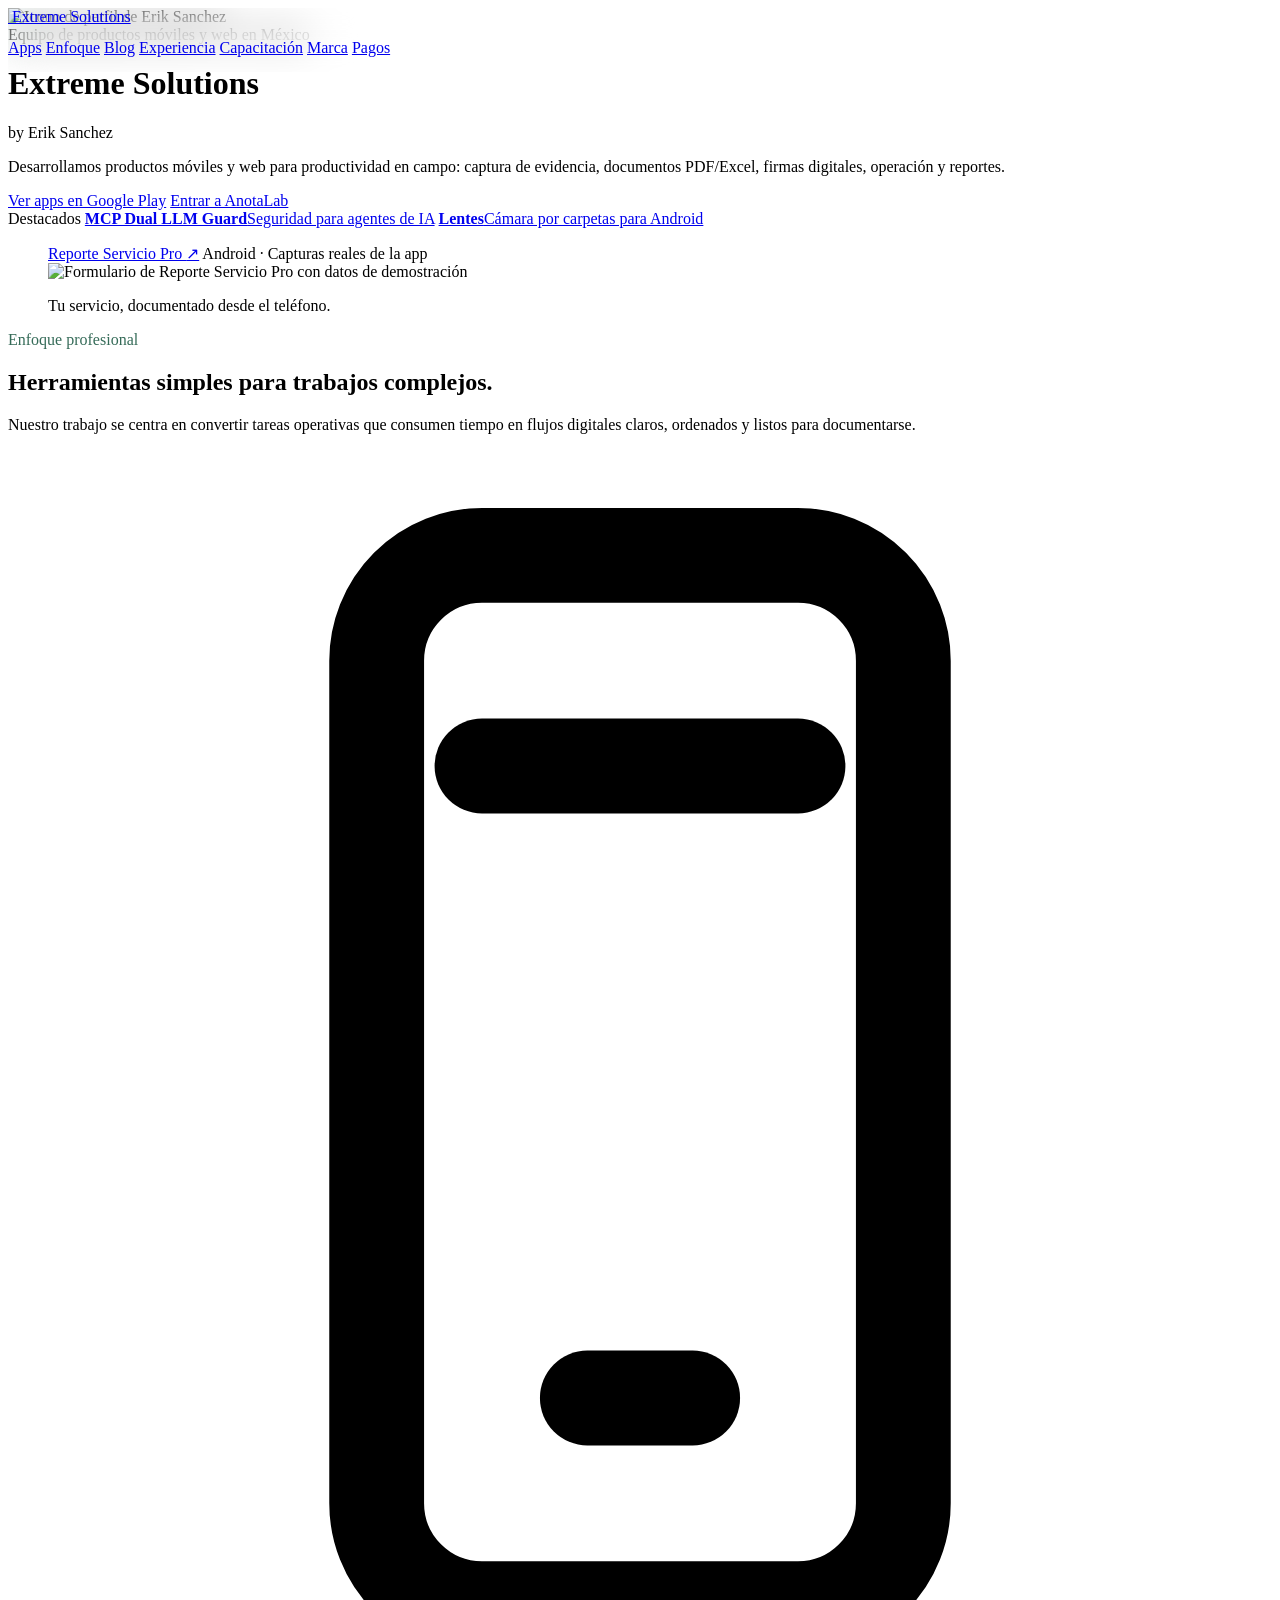
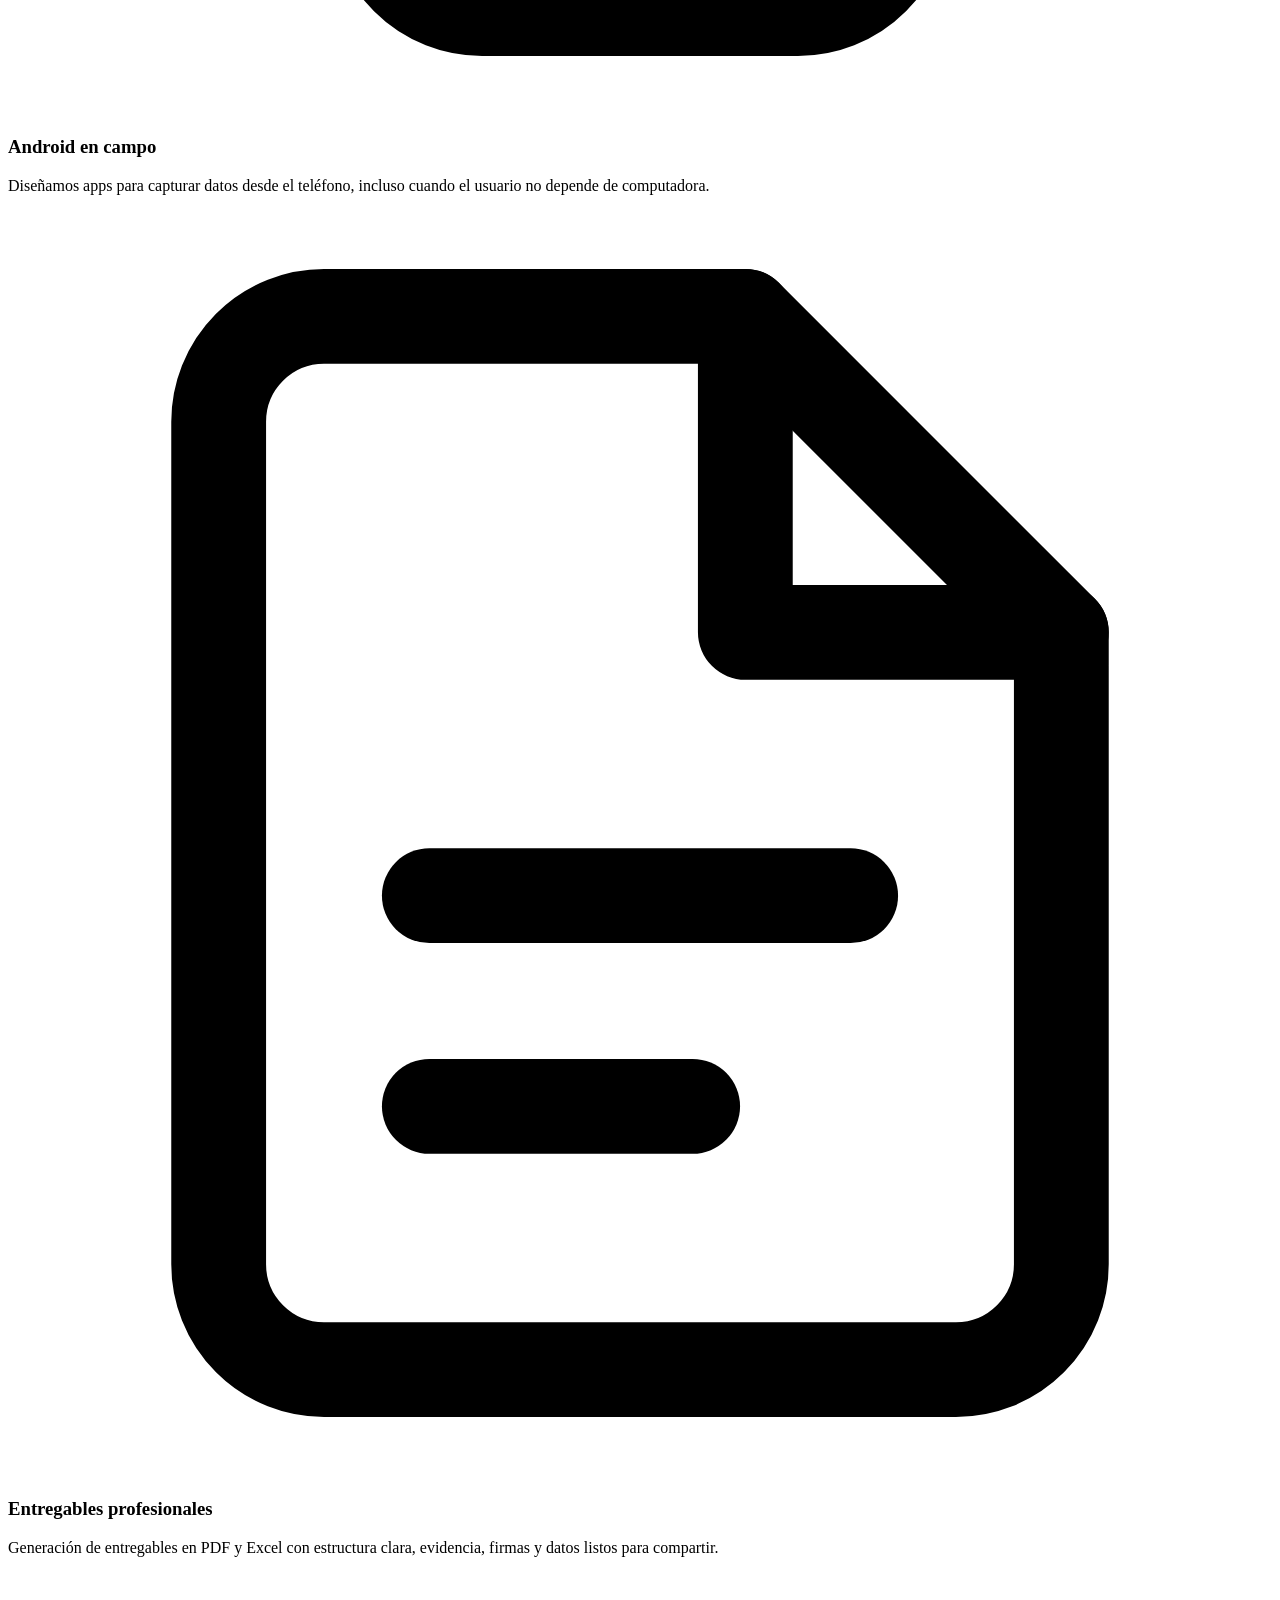
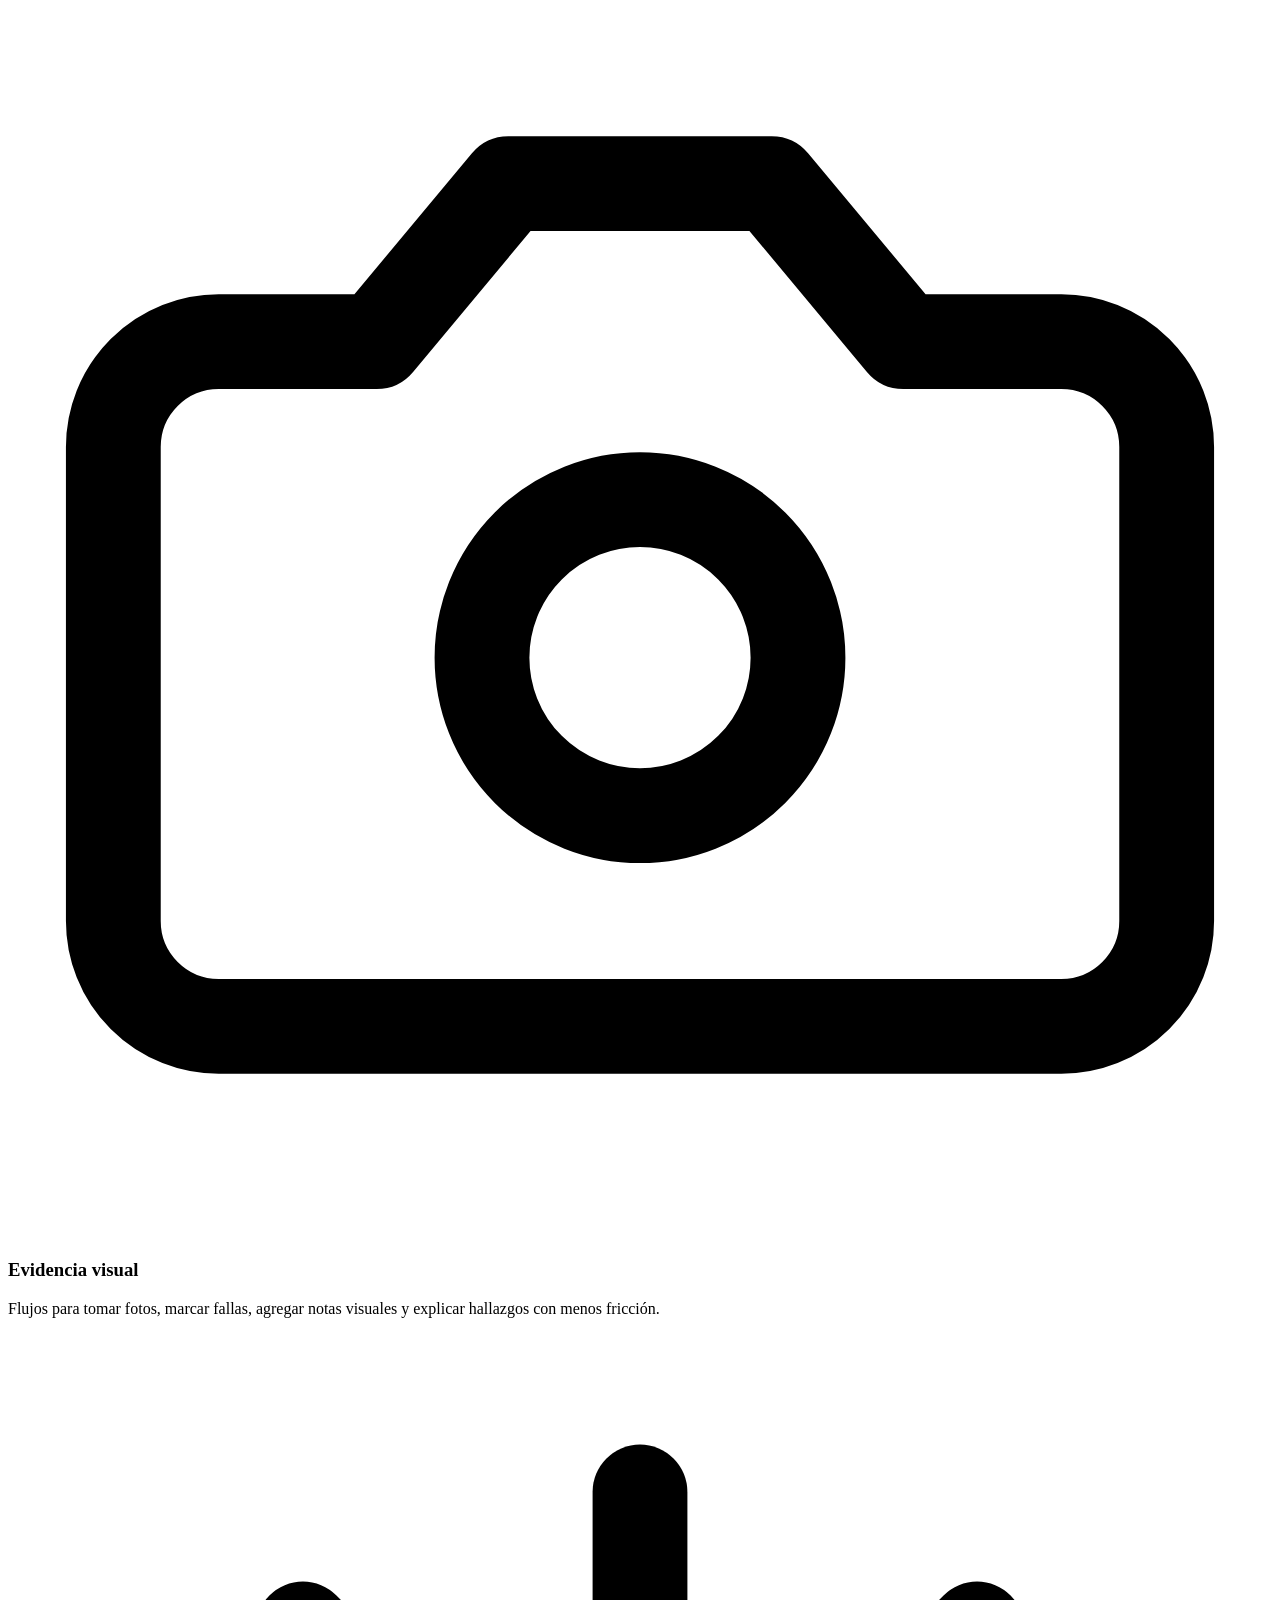
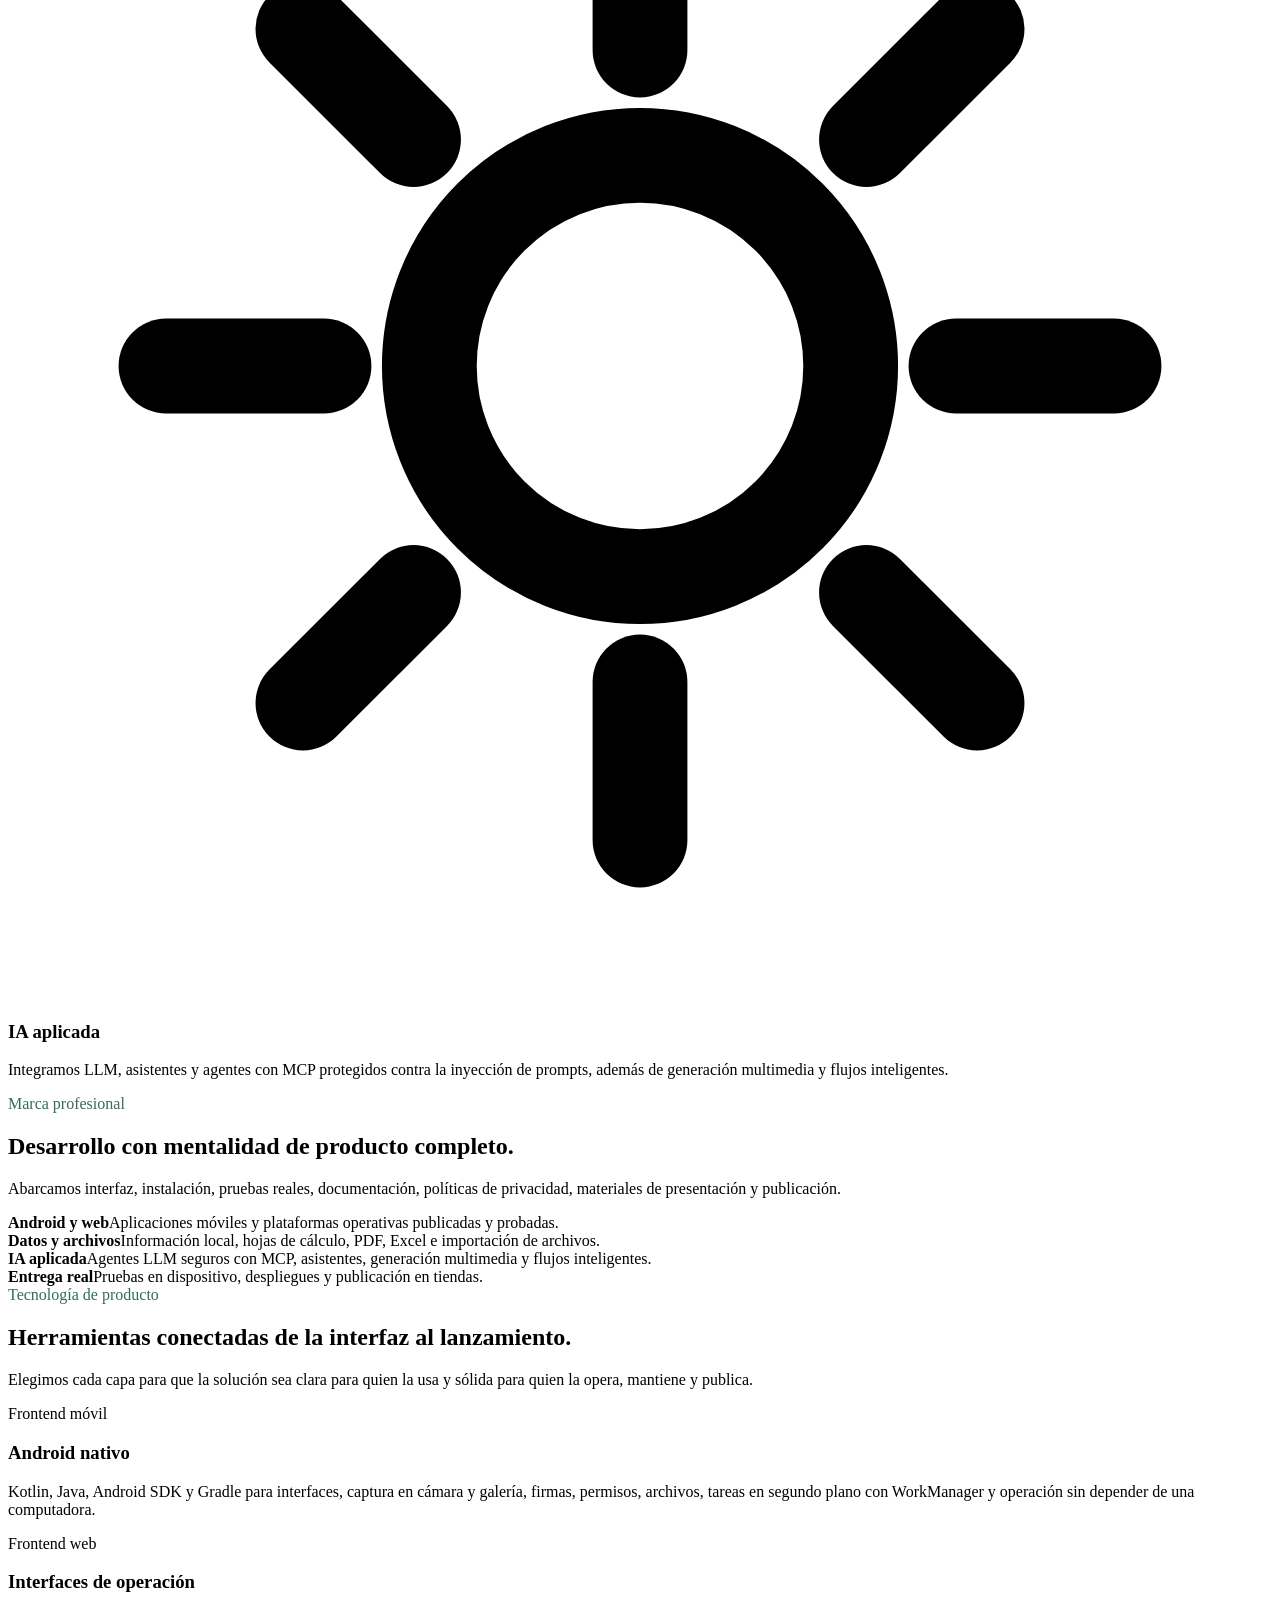
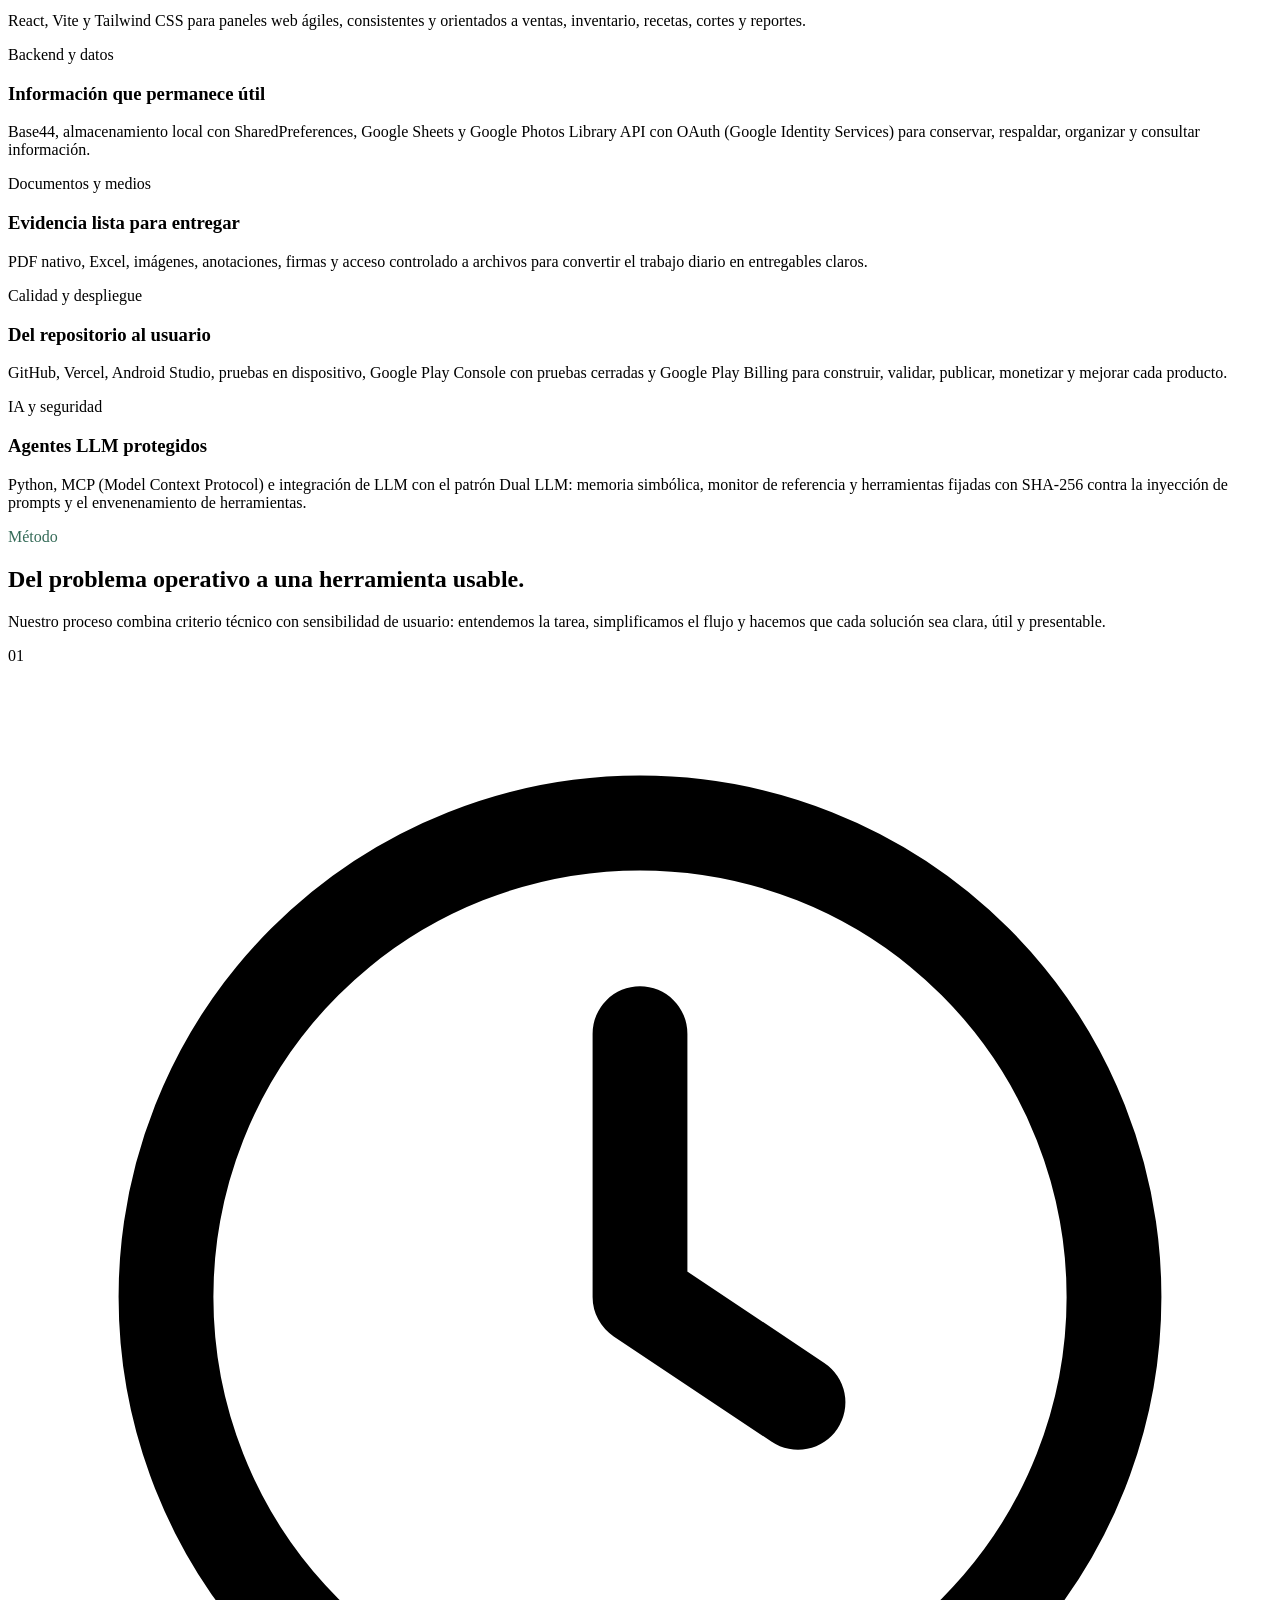
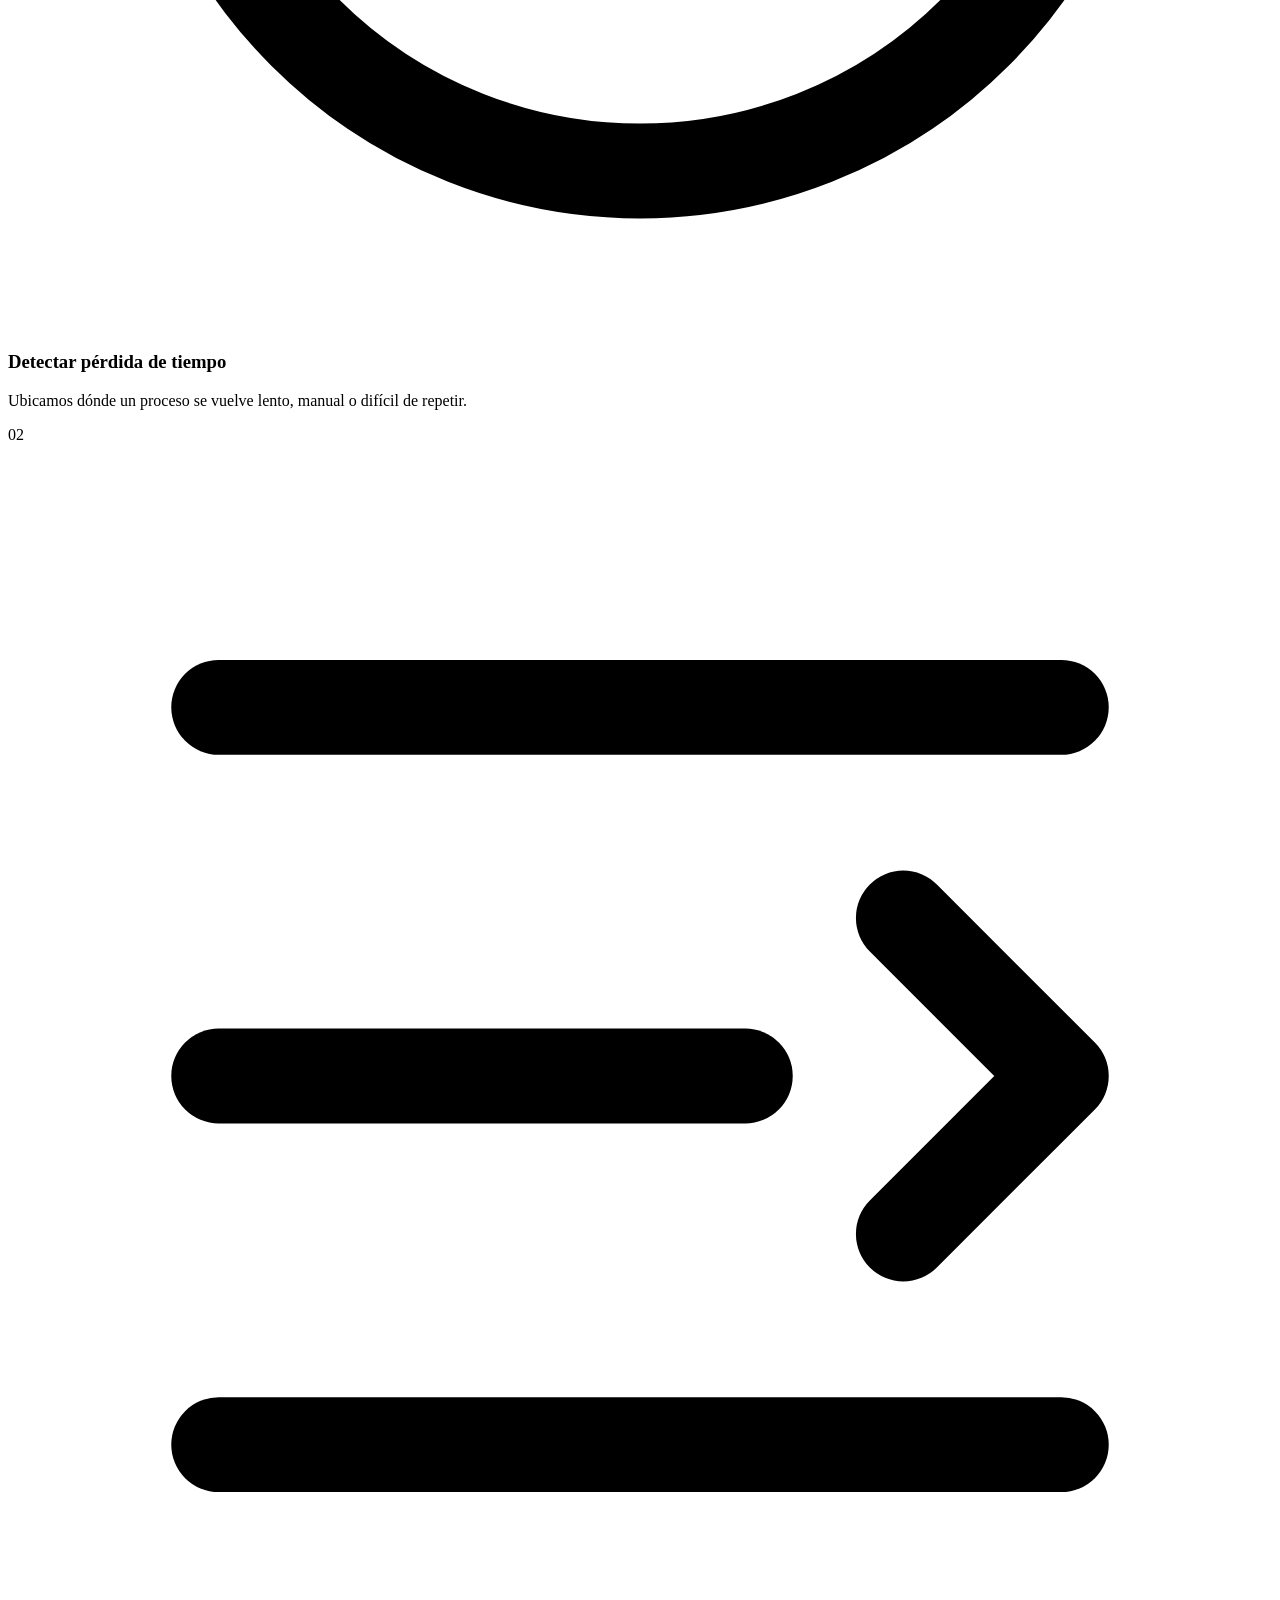
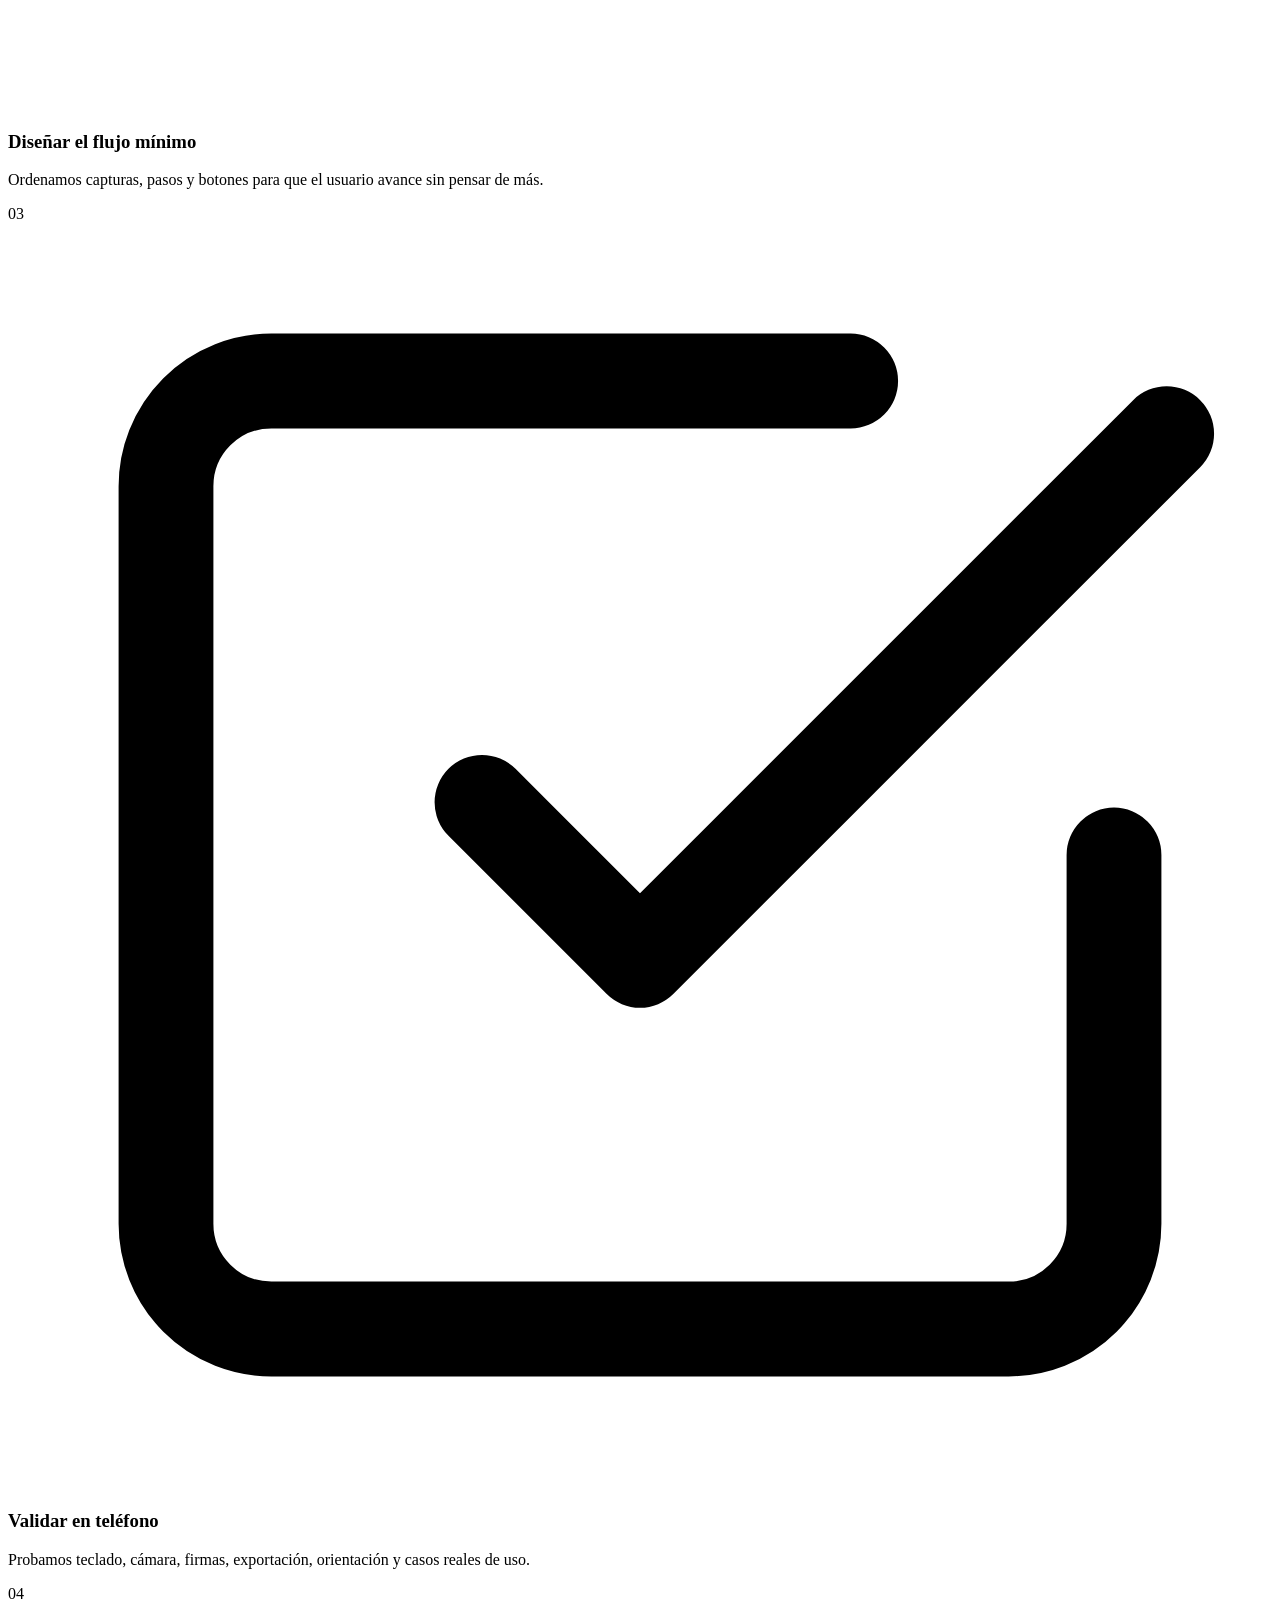
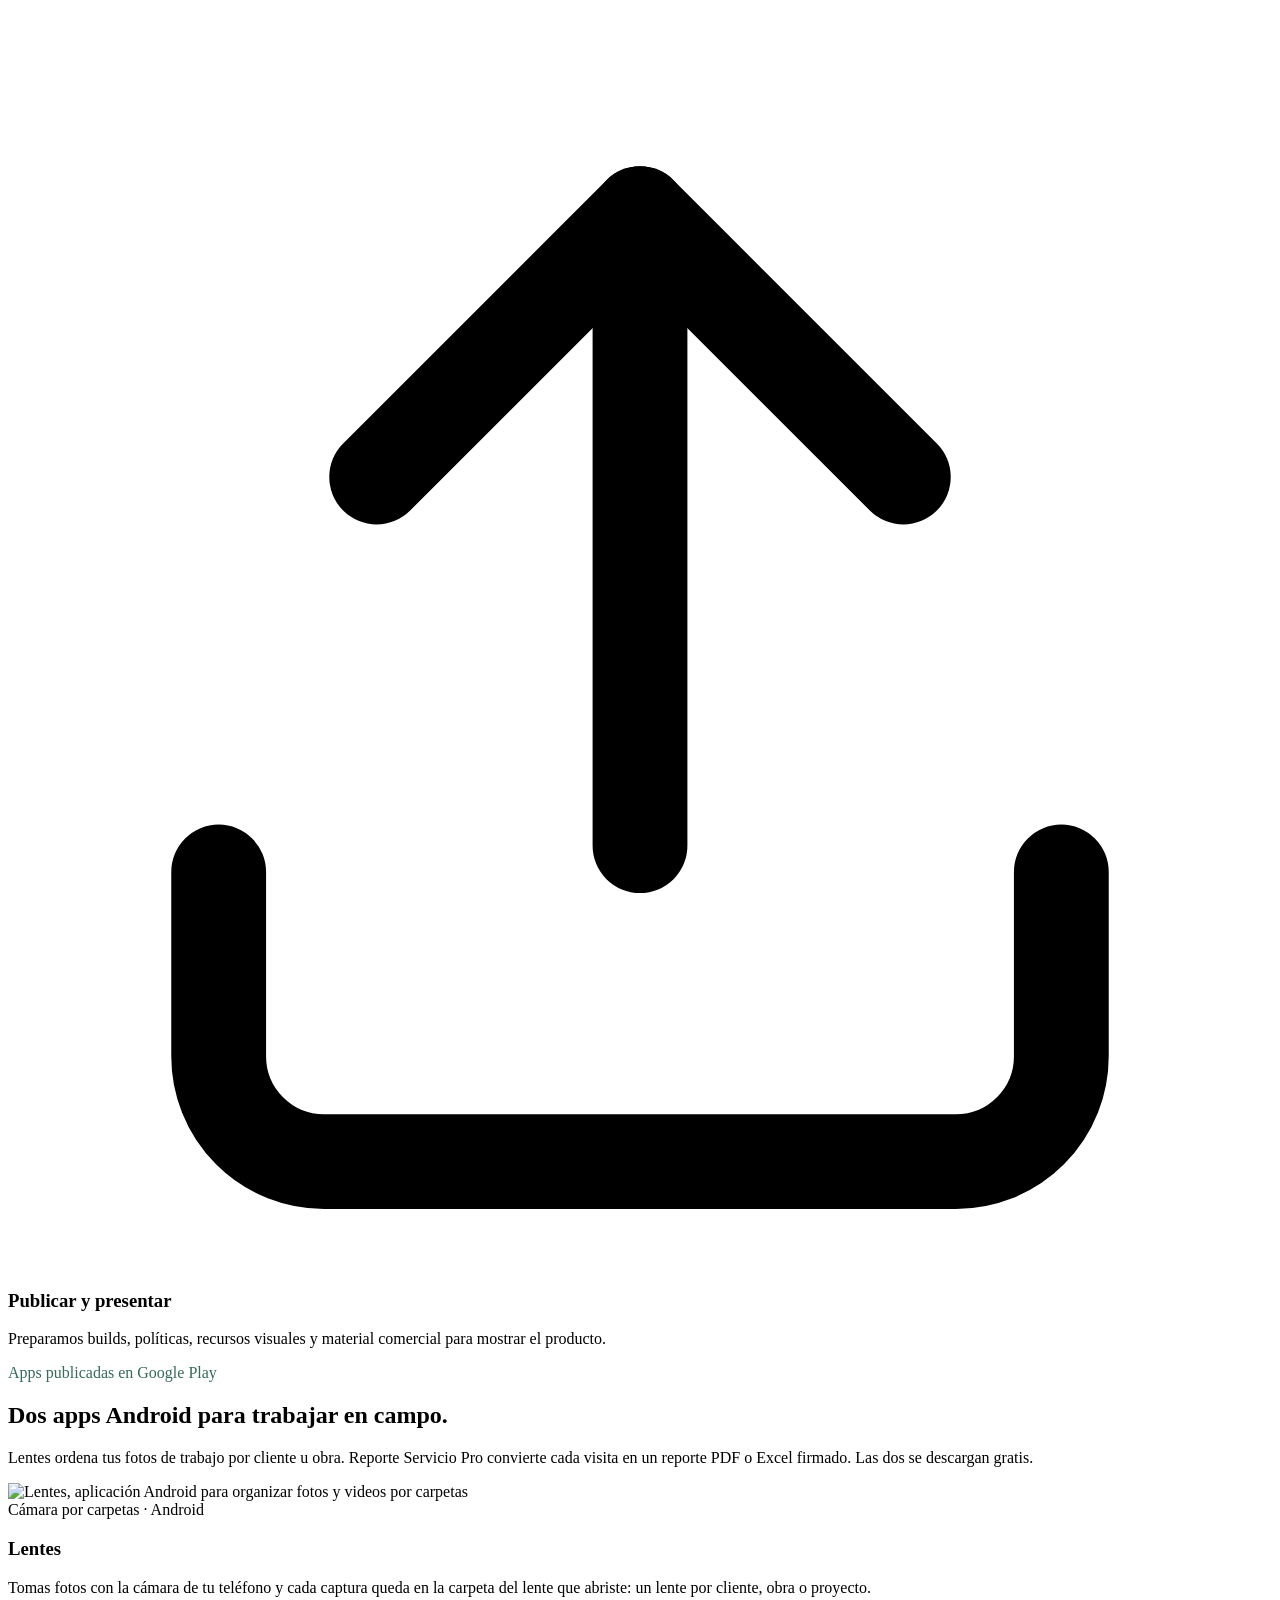
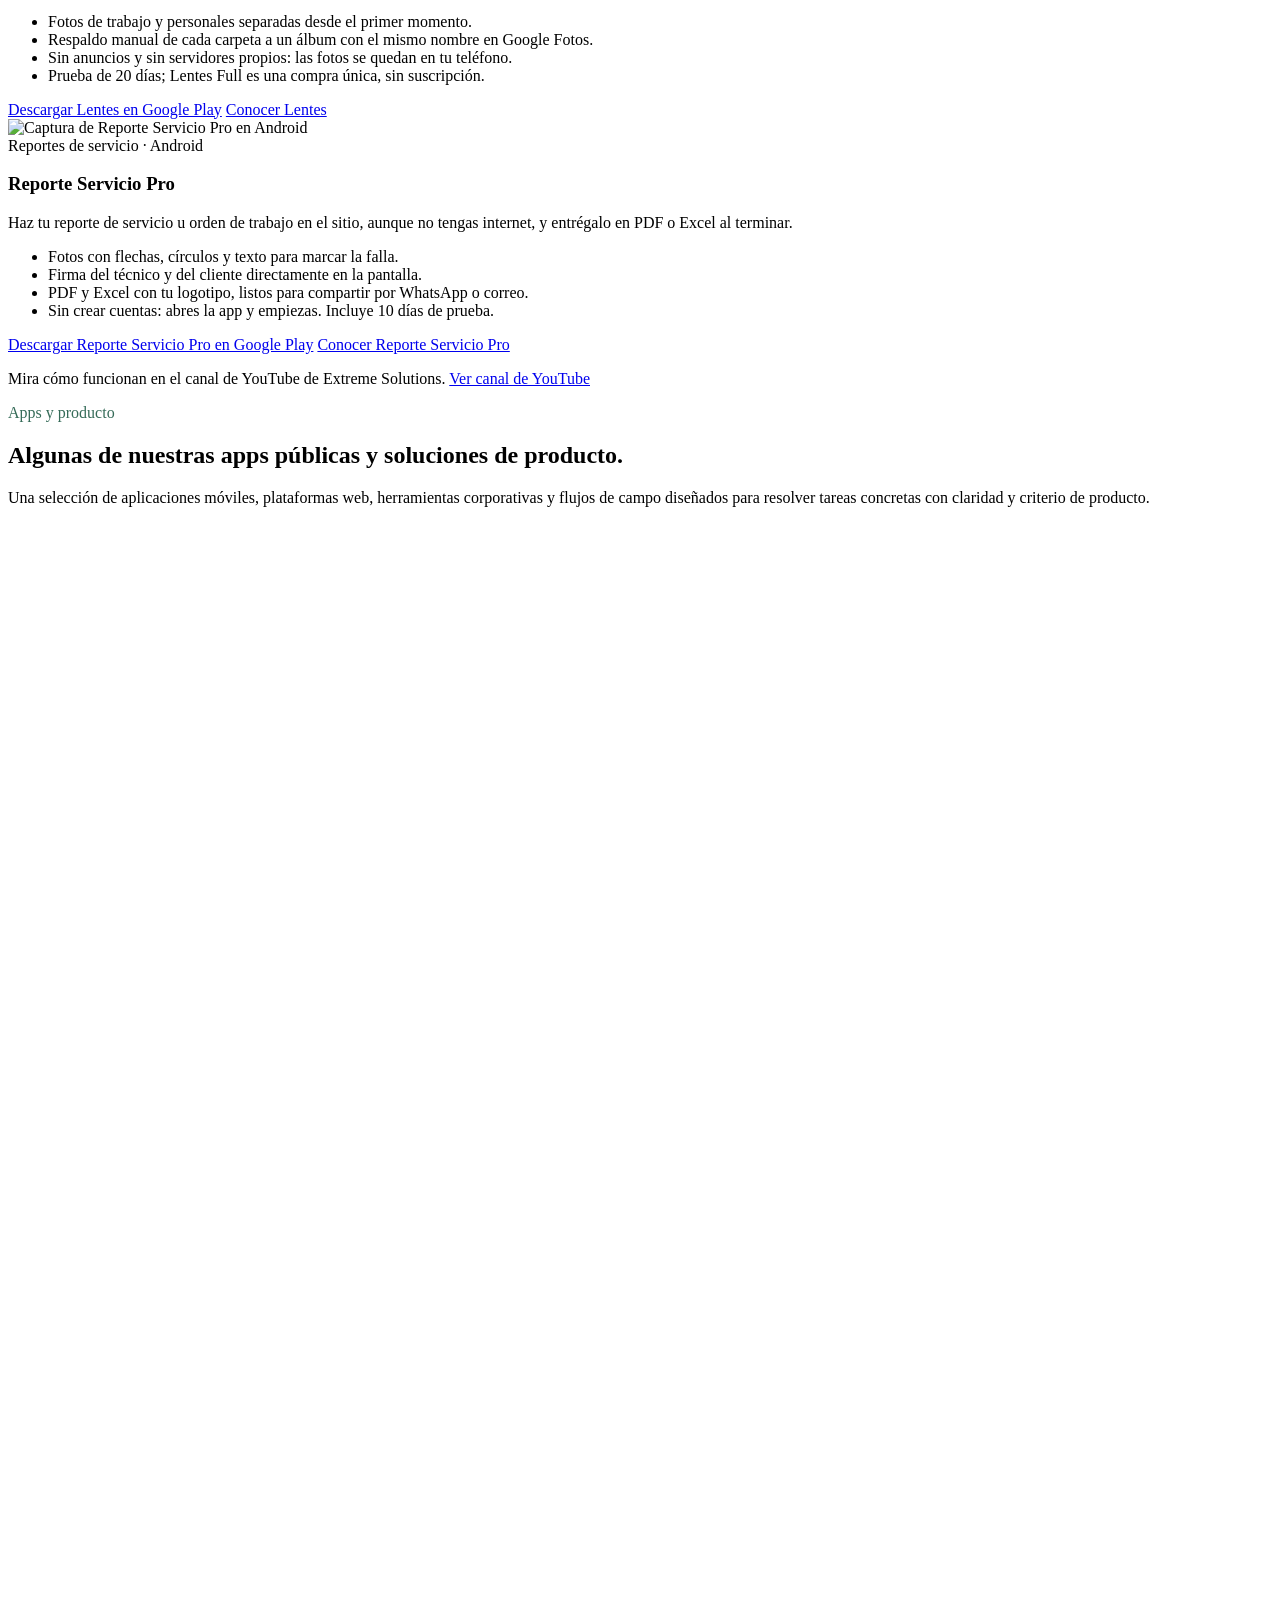
==== commit ba569652: "feat: showcase Reporte Servicio Pro in a CSS 3D phone header" ====
--- a/extreme-solutions/index.html
+++ b/extreme-solutions/index.html
@@ -21,7 +21,8 @@
   <link rel="stylesheet" href="dynamic.css">
   <link rel="stylesheet" href="/portada.css">
   <link rel="stylesheet" href="/showcase.css">
-  <link rel="preload" as="image" href="/assets/hero-3d-fallback.webp" type="image/webp" fetchpriority="high">
+  <link rel="stylesheet" href="/hero-phone.css">
+  <link rel="preload" as="image" href="/assets/embedded-6.webp" type="image/webp" fetchpriority="high">
   <script src="/i18n-data.js"></script>
   <script src="/i18n.js"></script>
   <script src="/preferences.js"></script>
@@ -29,7 +30,7 @@
   <script src="/catalog.js" defer></script>
   <script src="/linkedin-consent.js" defer></script>
   <script src="/tilt.js" defer></script>
-  <script src="/hero3d-loader.js" async></script>
+  <script src="/hero-phone.js" defer></script>
 </head>
 <body>
   <a class="skip-link" href="#contenido">Saltar al contenido</a>
@@ -55,9 +56,8 @@
   </nav>
 
   <header id="inicio" class="hero">
-    <div class="hero-stage" aria-hidden="true"><canvas class="hero-canvas"></canvas></div>
-    <noscript><style>.hero-stage::before{background:#04060b url("/assets/hero-3d-fallback.webp") center/cover no-repeat}</style></noscript>
-    <div class="shell">
+    <div class="shell hero-shell">
+      <div class="hero-intro">
       <div class="profile-lockup">
         <img loading="lazy" decoding="async" src="assets/embedded-5.webp" alt="Icono de perfil de Erik Sanchez">
         <div>
@@ -76,6 +76,32 @@
         <a class="hero-feature" href="/proyecto/mcp-dual-llm-guard"><strong>MCP Dual LLM Guard</strong><span>Seguridad para agentes de IA</span></a>
         <a class="hero-feature" href="/proyecto/lentes"><strong>Lentes</strong><span>Cámara por carpetas para Android</span></a>
       </div>
+      </div>
+      <figure class="hero-phone" aria-label="Capturas reales de Reporte Servicio Pro">
+        <figcaption class="hero-phone-heading">
+          <a href="/proyecto/reporte-servicio-pro">Reporte Servicio Pro <span aria-hidden="true">↗</span></a>
+          <span data-phone-label="subtitle">Android · Capturas reales de la app</span>
+        </figcaption>
+        <div class="hero-phone-stage">
+          <div class="hero-phone-rig">
+            <div class="hero-phone-body">
+              <span class="hero-phone-camera" aria-hidden="true"></span>
+              <span class="hero-phone-hardware" aria-hidden="true"></span>
+              <div class="hero-phone-screen">
+                <img class="hero-phone-slide" data-phone-slide="0" src="/assets/embedded-6.webp" width="900" height="2000" alt="Formulario de Reporte Servicio Pro con datos de demostración" decoding="async" fetchpriority="high">
+                <img class="hero-phone-slide" data-phone-slide="1" src="/assets/embedded-7.webp" width="900" height="1999" alt="Editor de evidencia con una fotografía industrial anotada" loading="lazy" decoding="async" hidden>
+                <img class="hero-phone-slide" data-phone-slide="2" src="/assets/embedded-8.webp" width="900" height="1600" alt="Ejemplo real de un reporte exportado a Excel" loading="lazy" decoding="async" hidden>
+              </div>
+            </div>
+          </div>
+        </div>
+        <div class="hero-phone-controls" data-phone-controls role="group" aria-label="Cambiar captura del teléfono" hidden>
+          <button type="button" data-phone-view="0" aria-pressed="true">Reporte</button>
+          <button type="button" data-phone-view="1" aria-pressed="false">Evidencia</button>
+          <button type="button" data-phone-view="2" aria-pressed="false">Excel</button>
+        </div>
+        <p class="hero-phone-caption" data-phone-caption aria-live="polite">Tu servicio, documentado desde el teléfono.</p>
+      </figure>
     </div>
   </header>
 
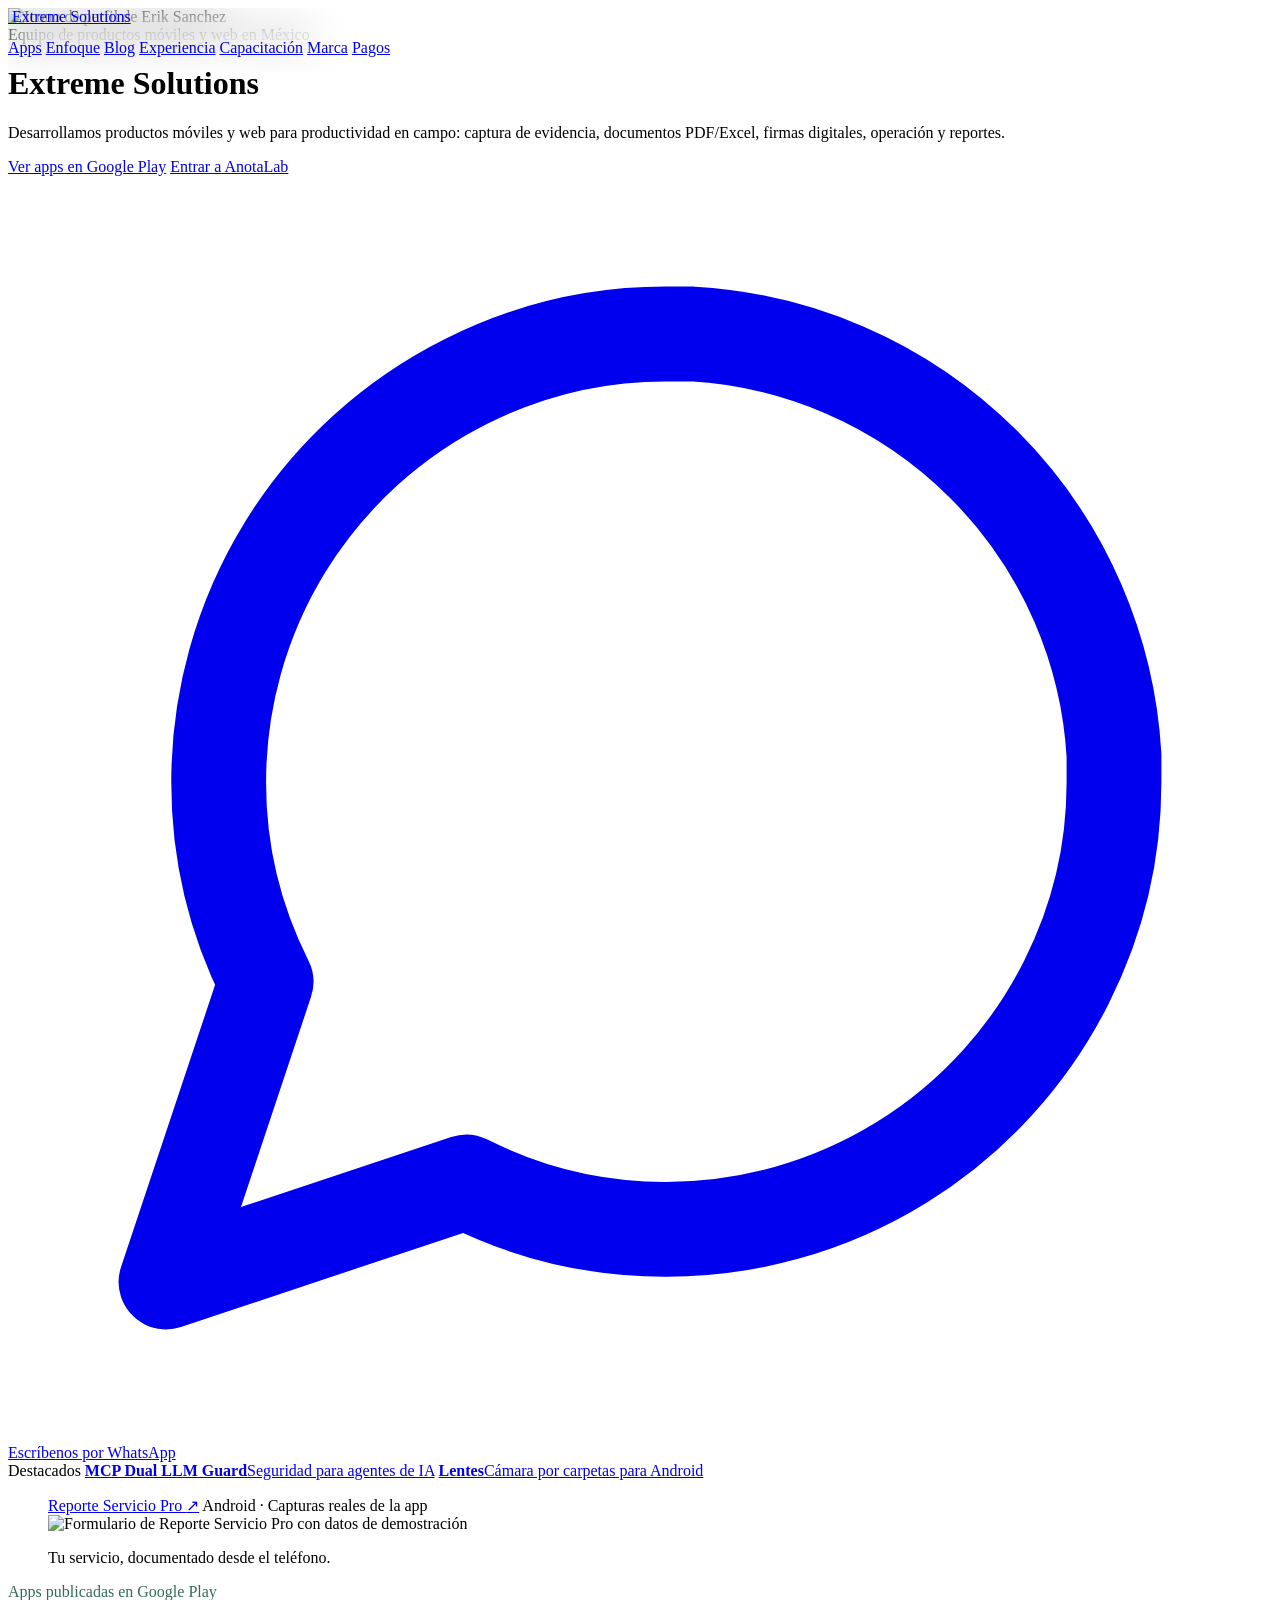
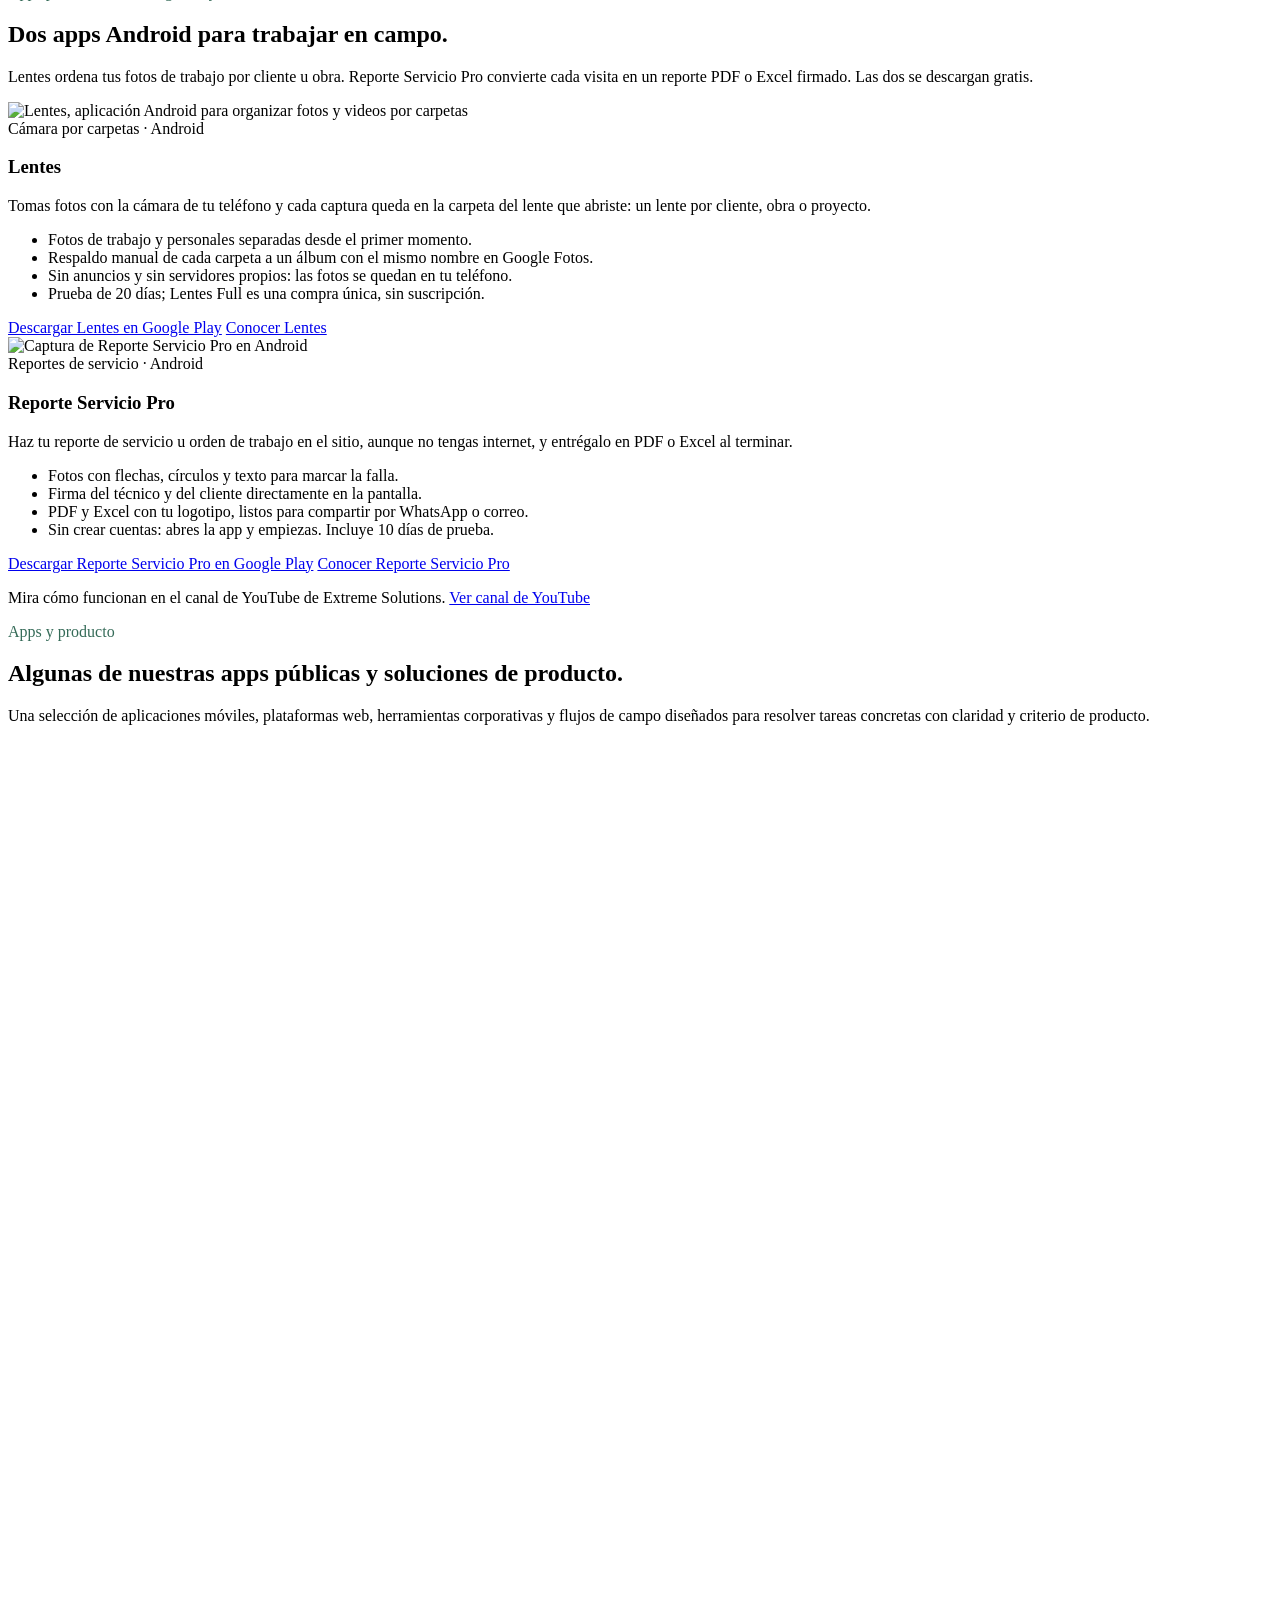
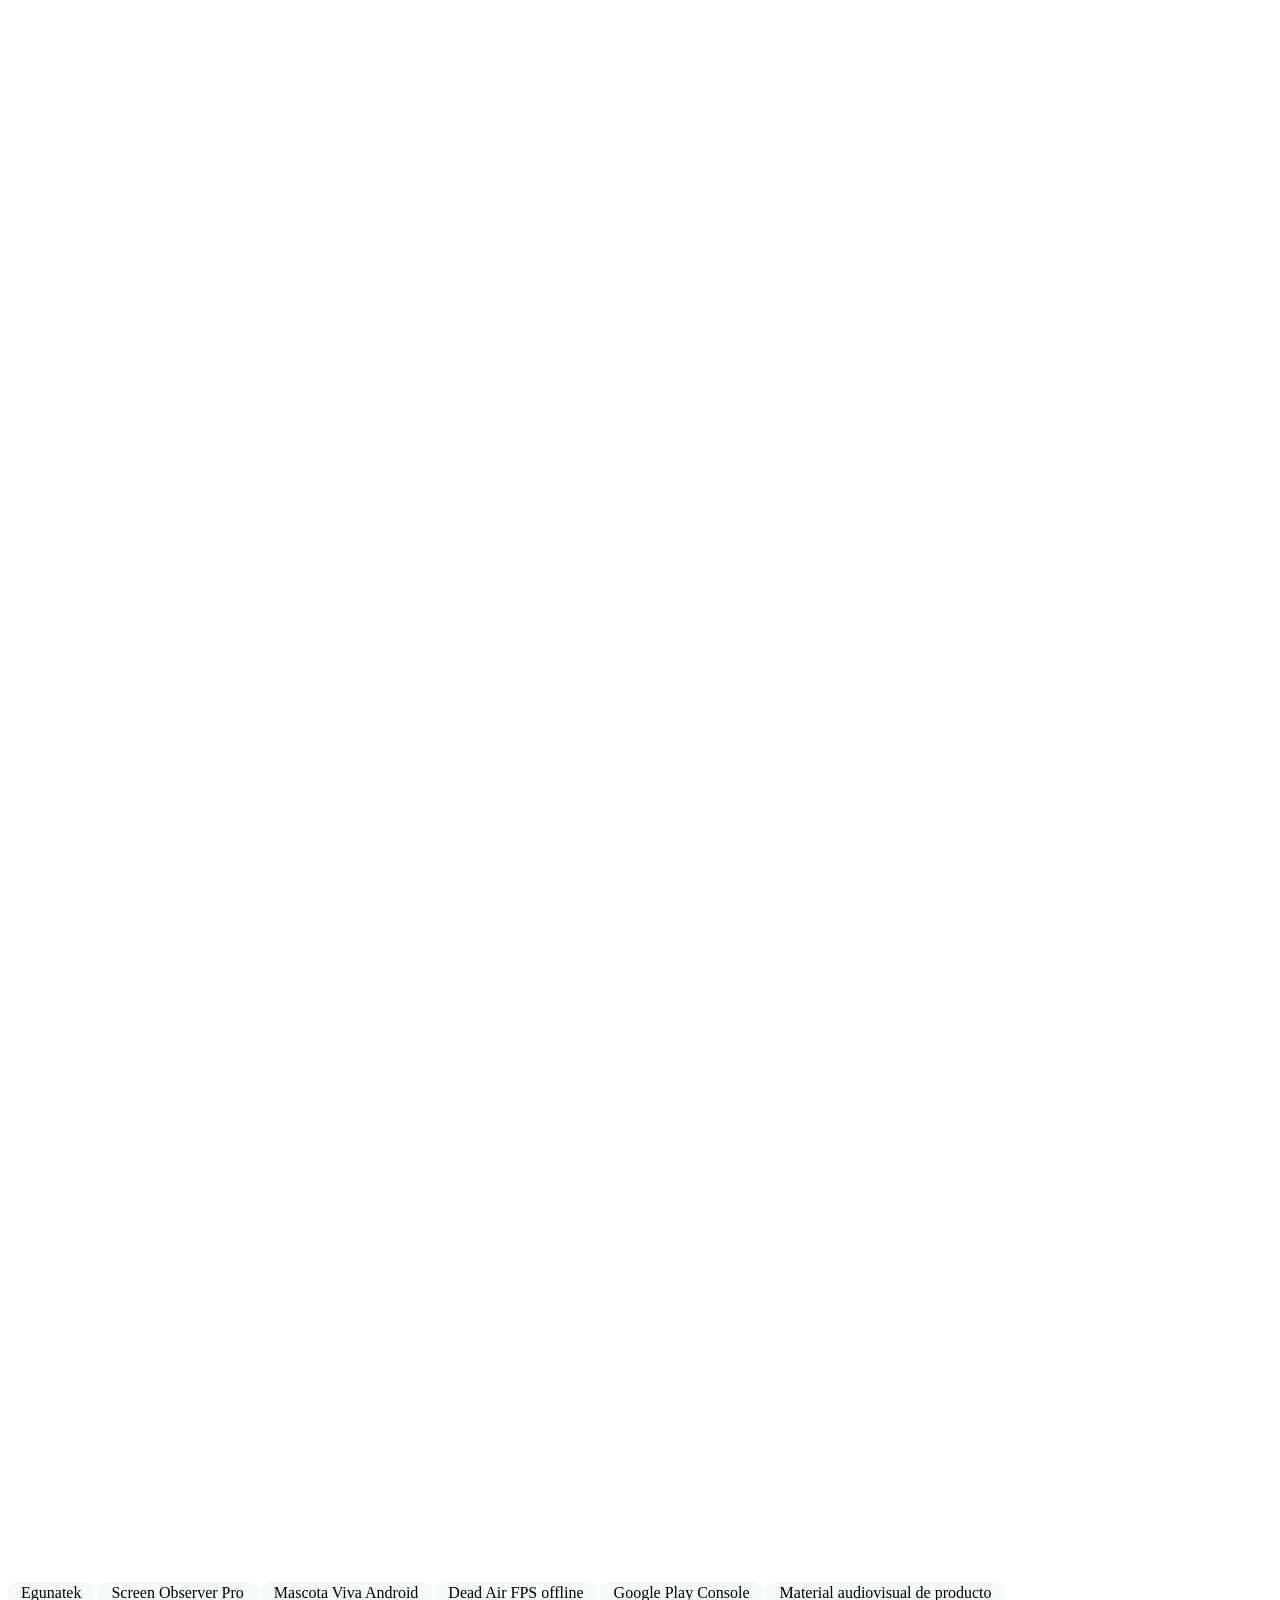
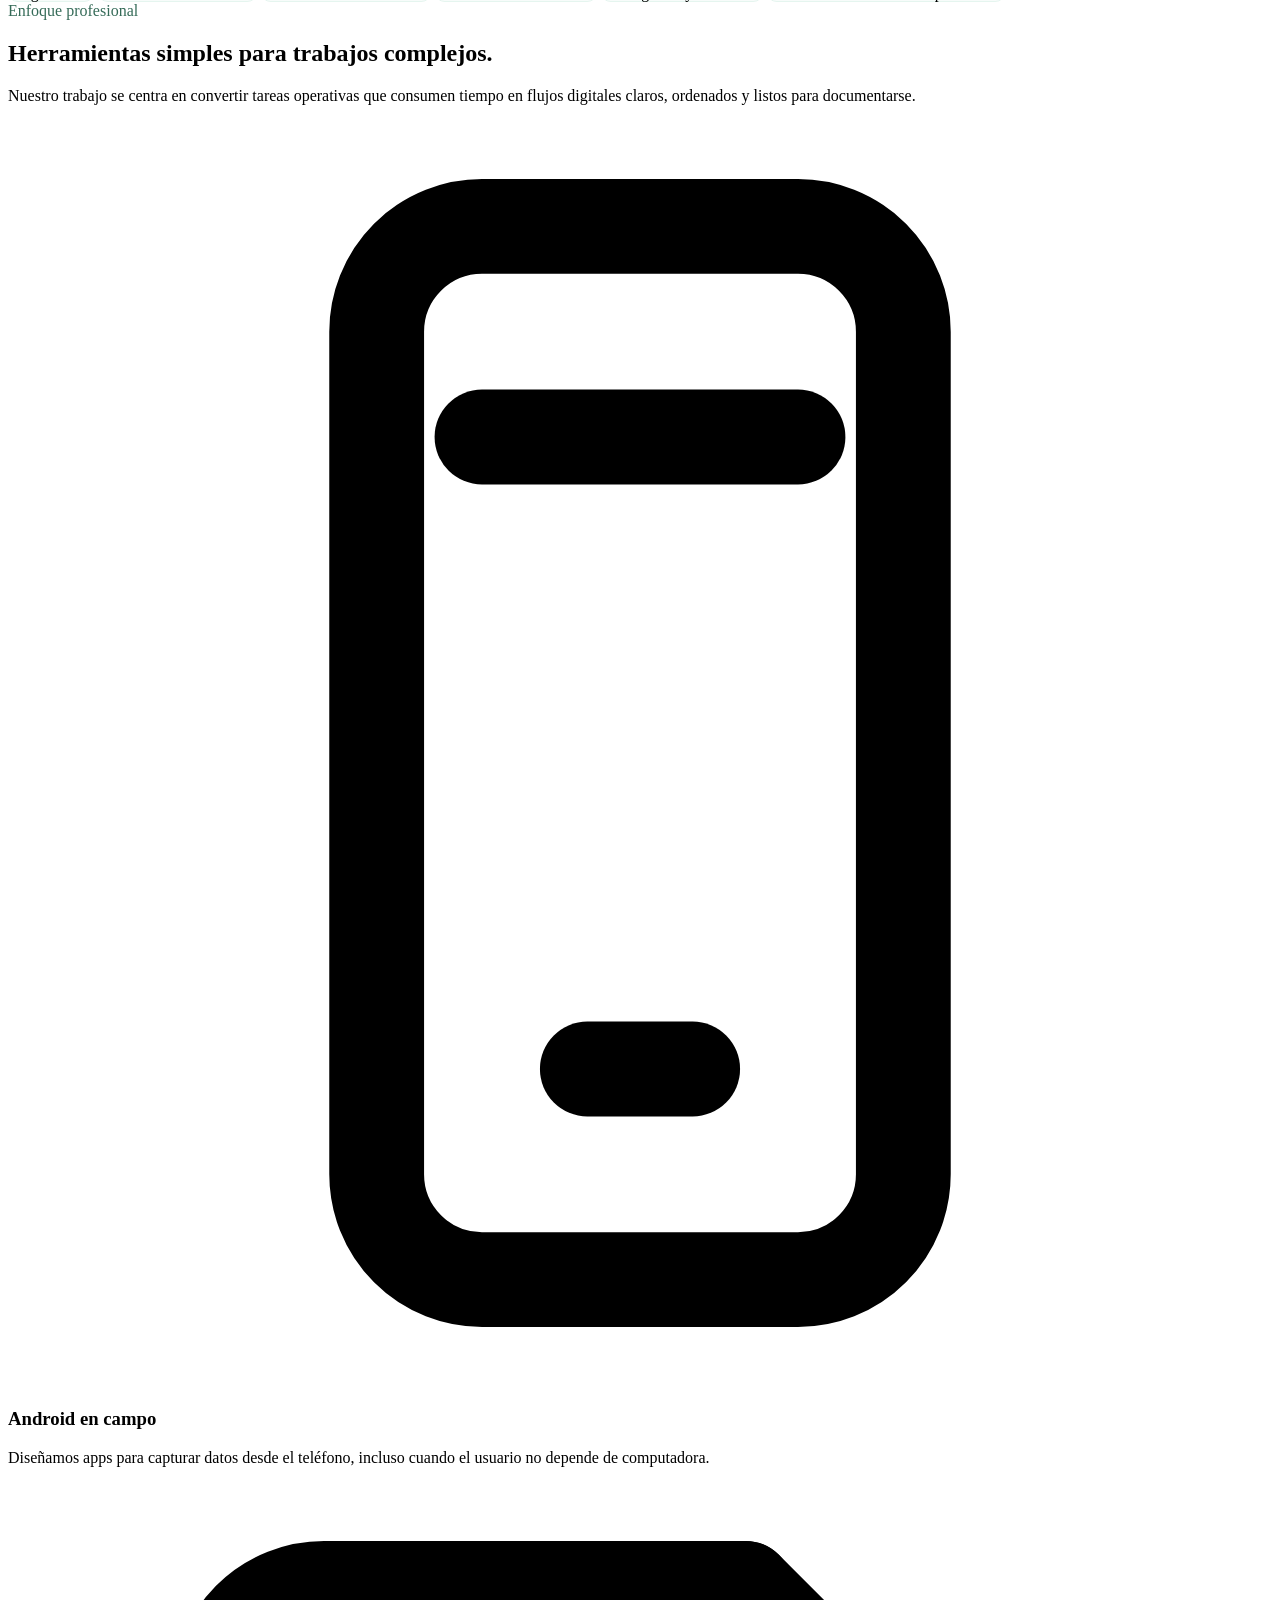
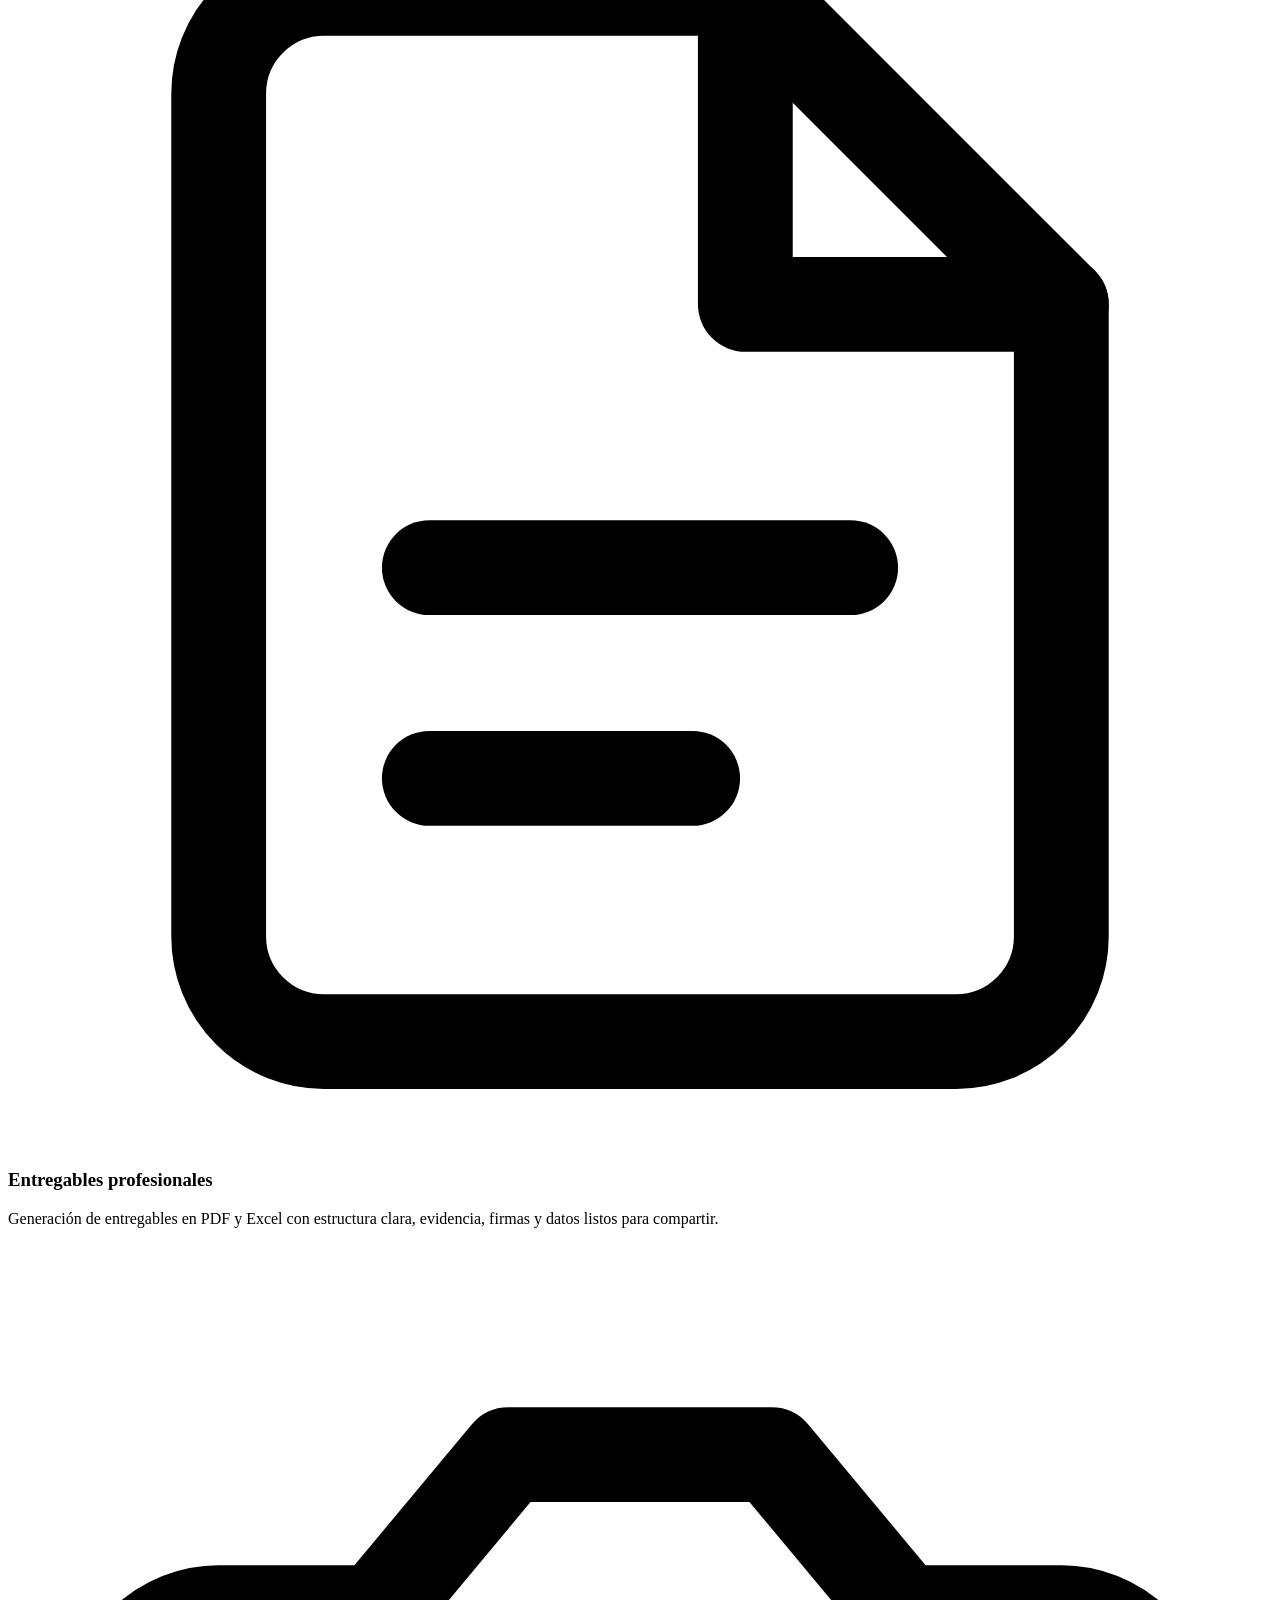
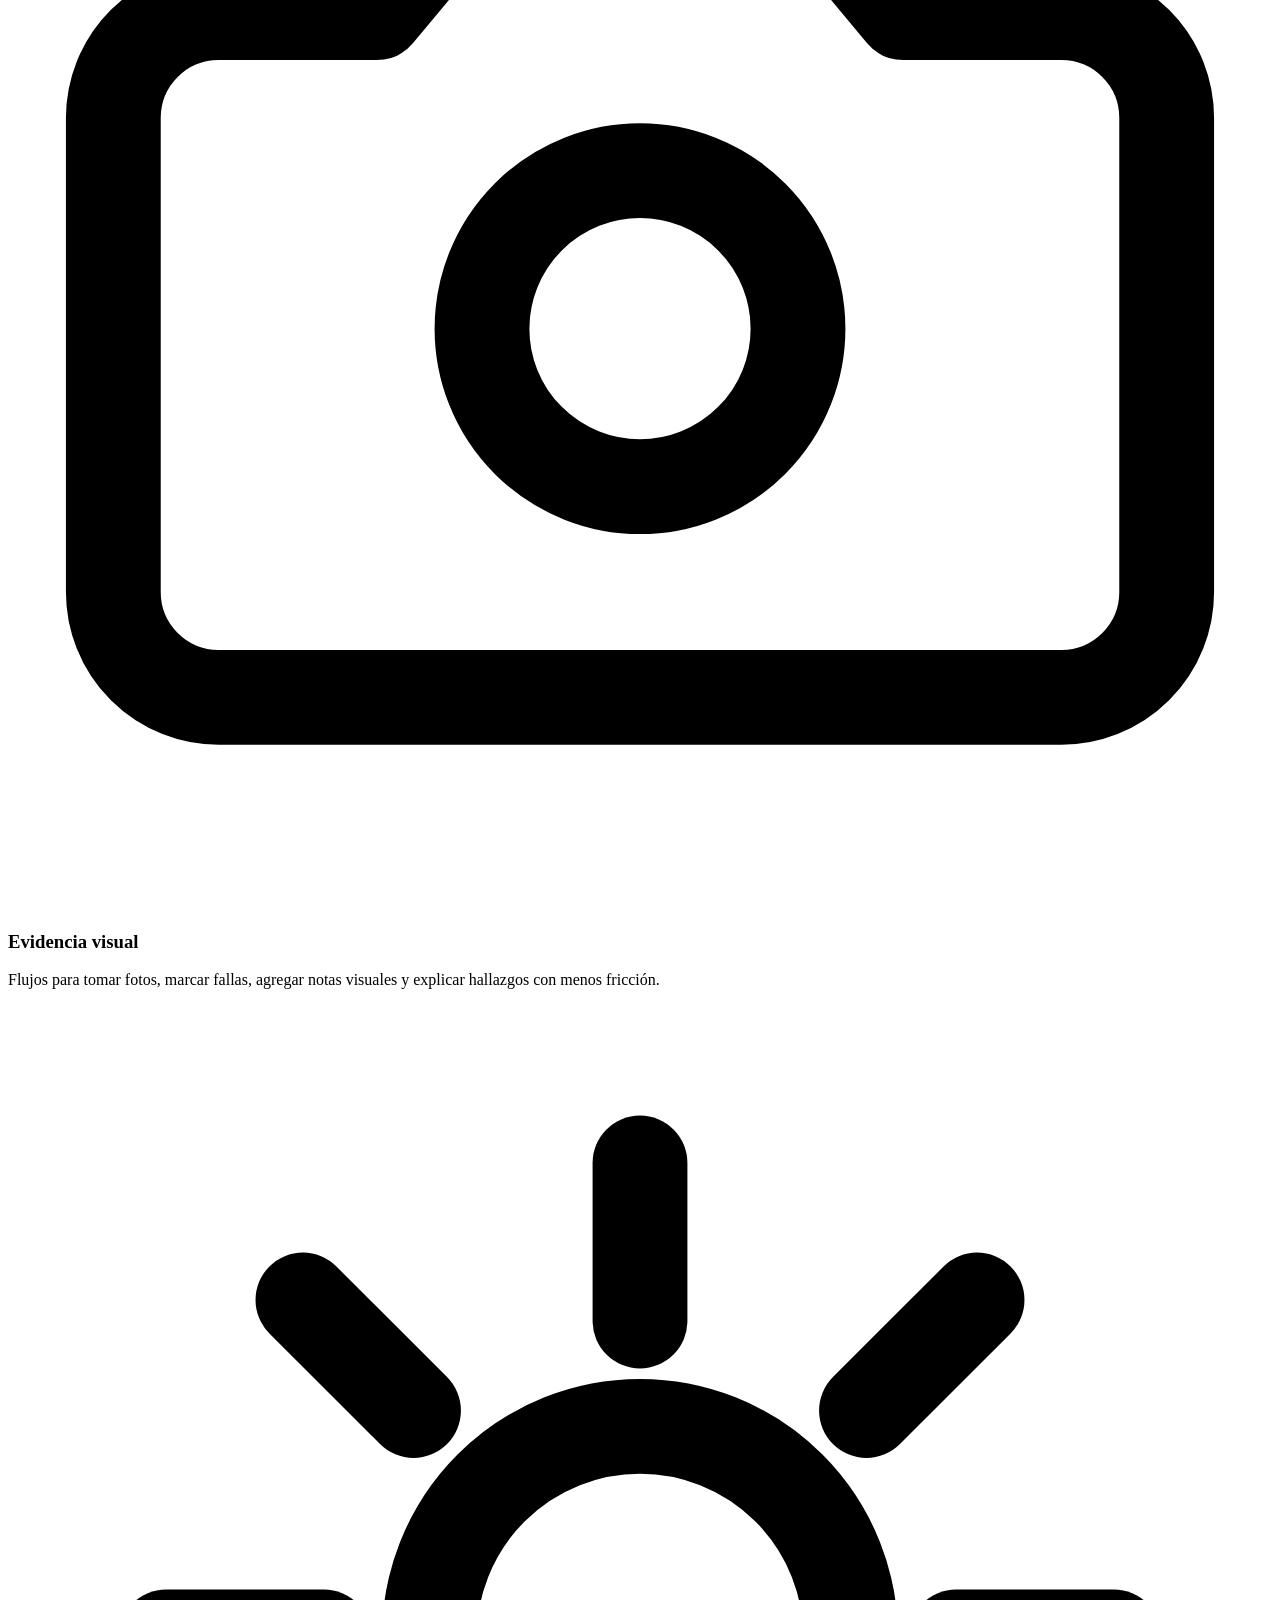
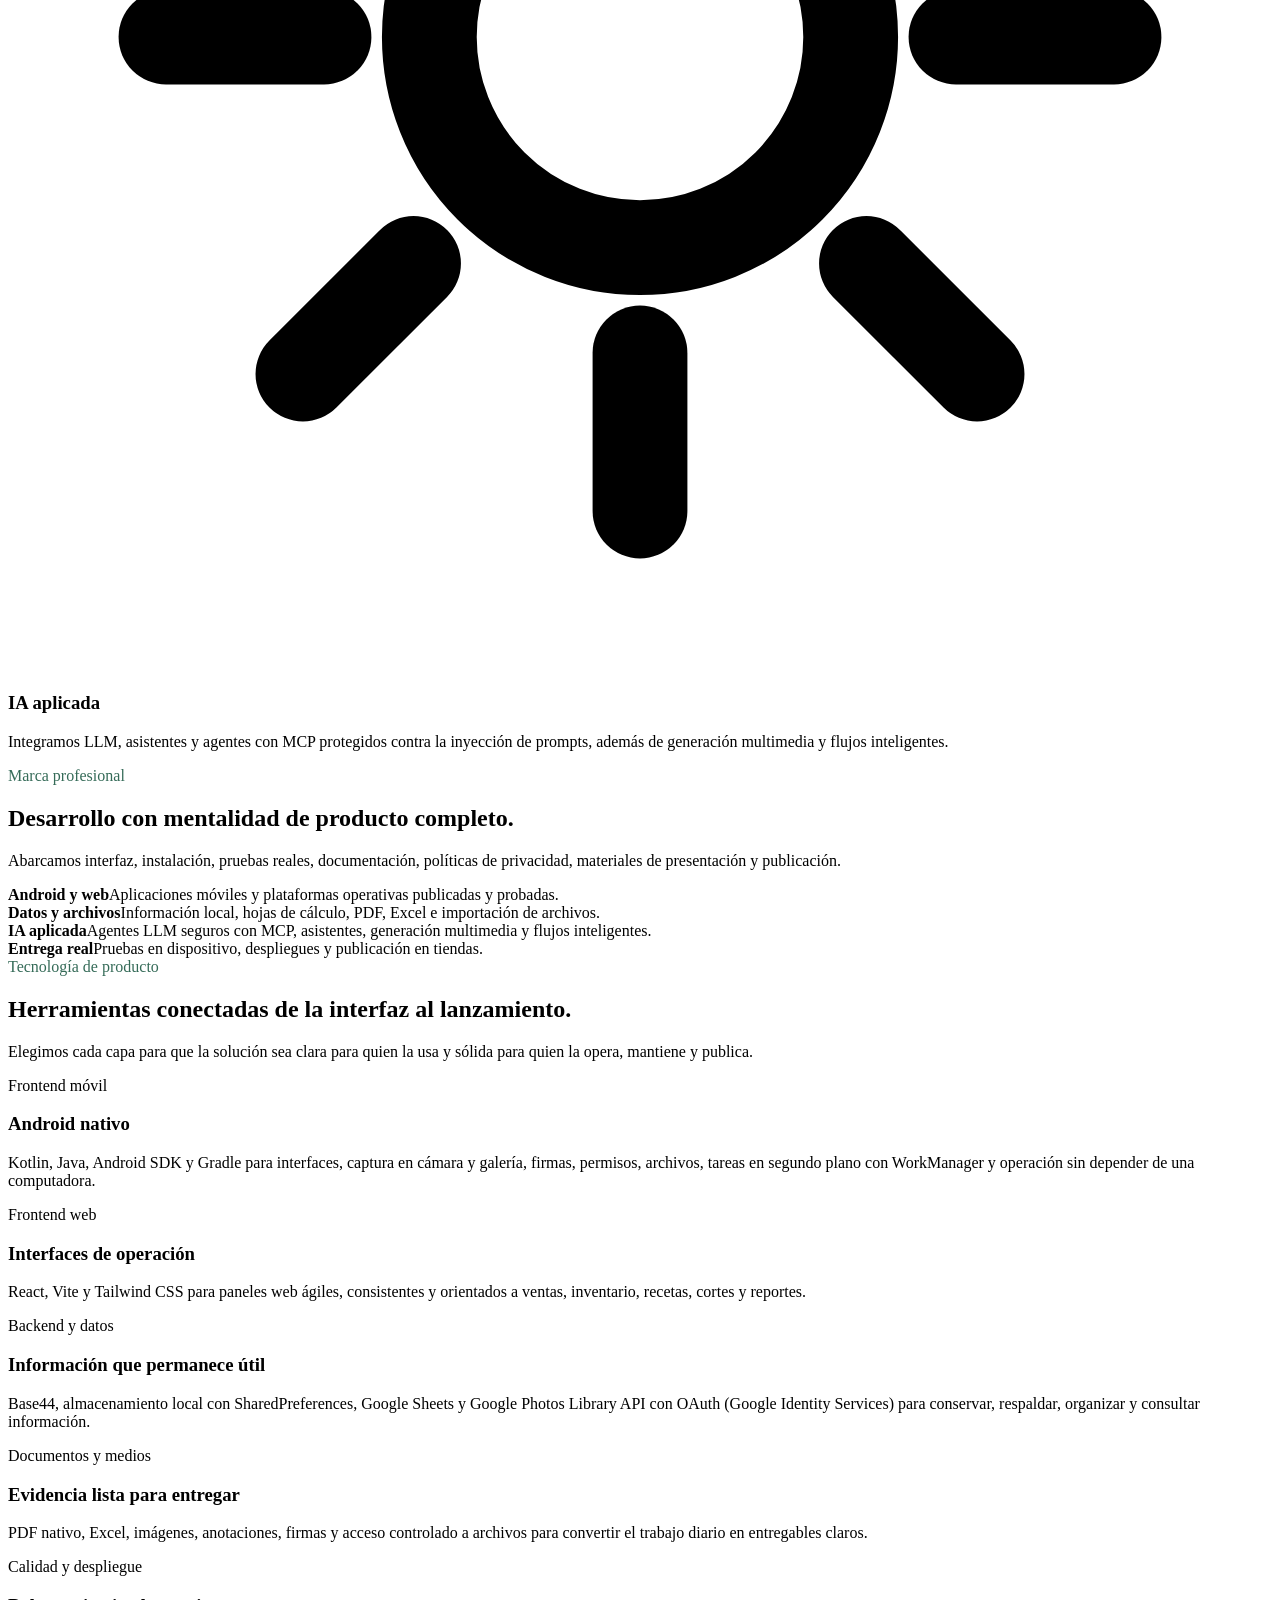
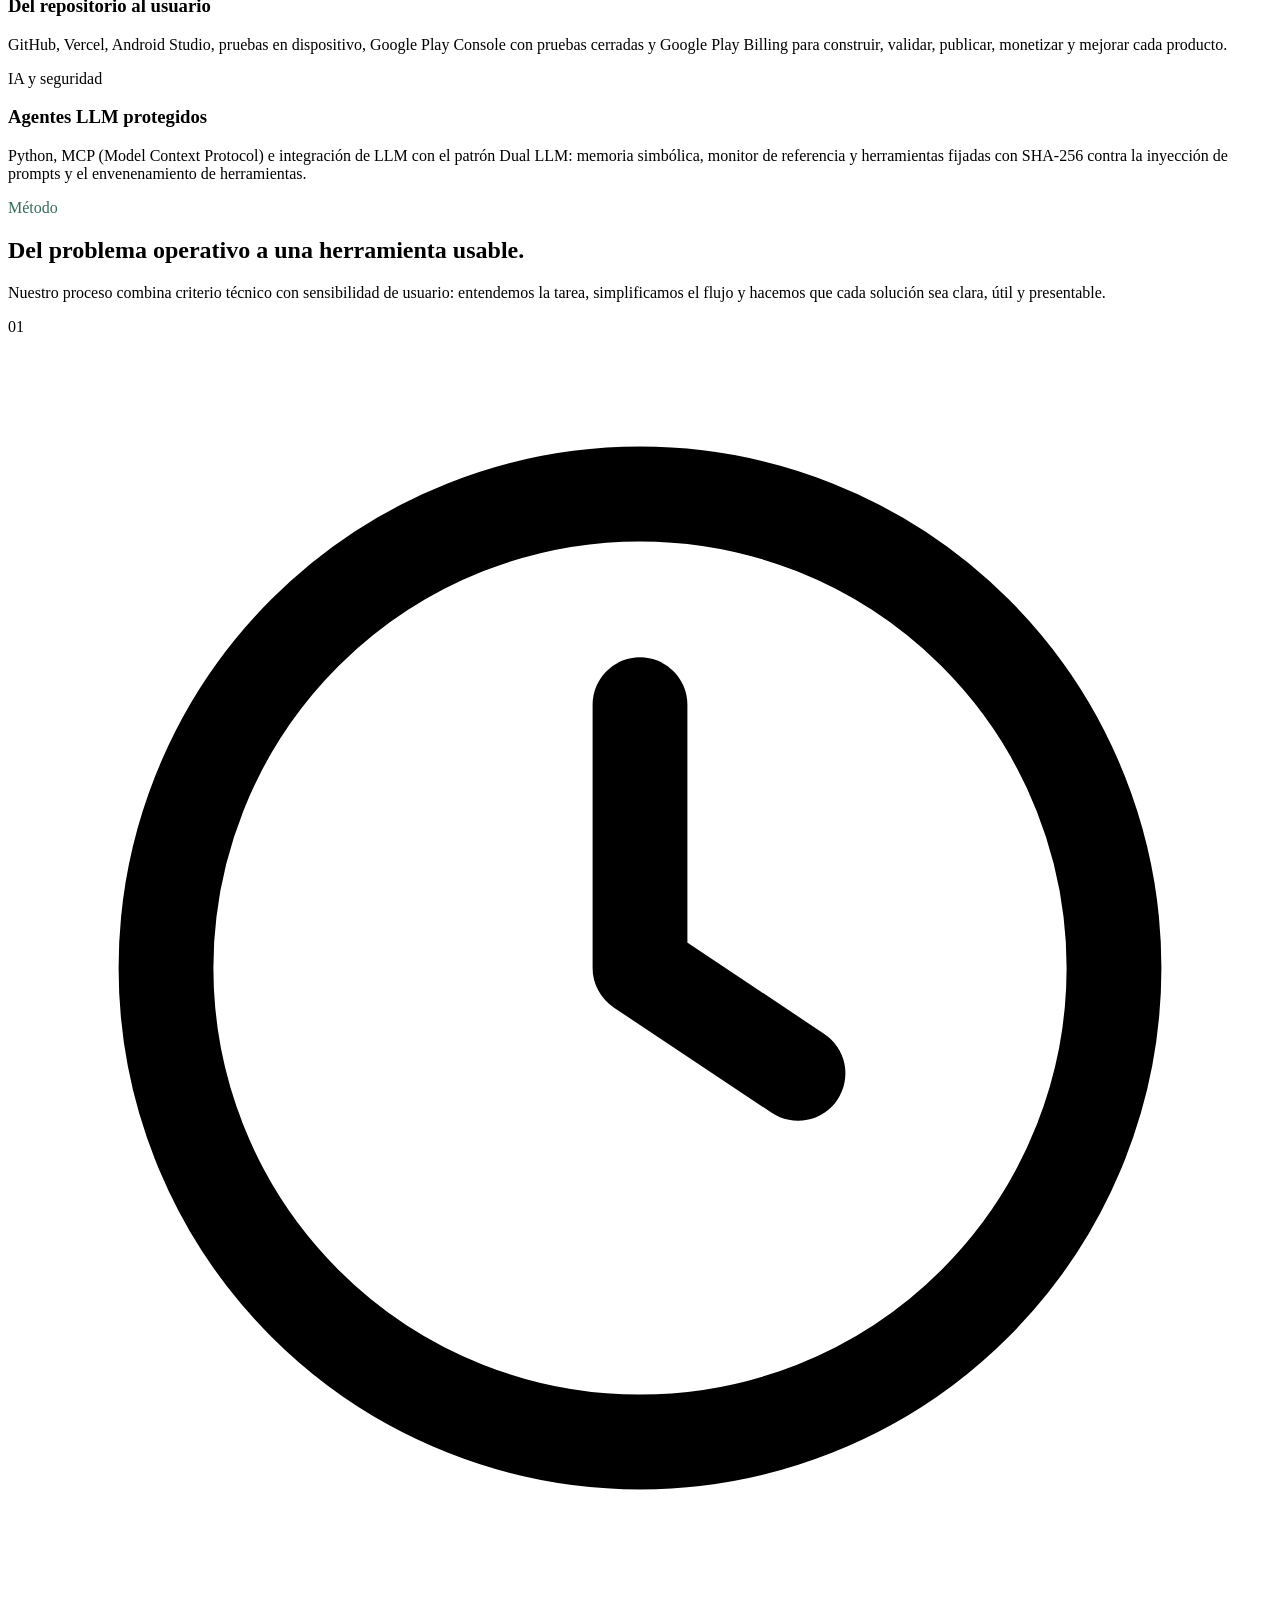
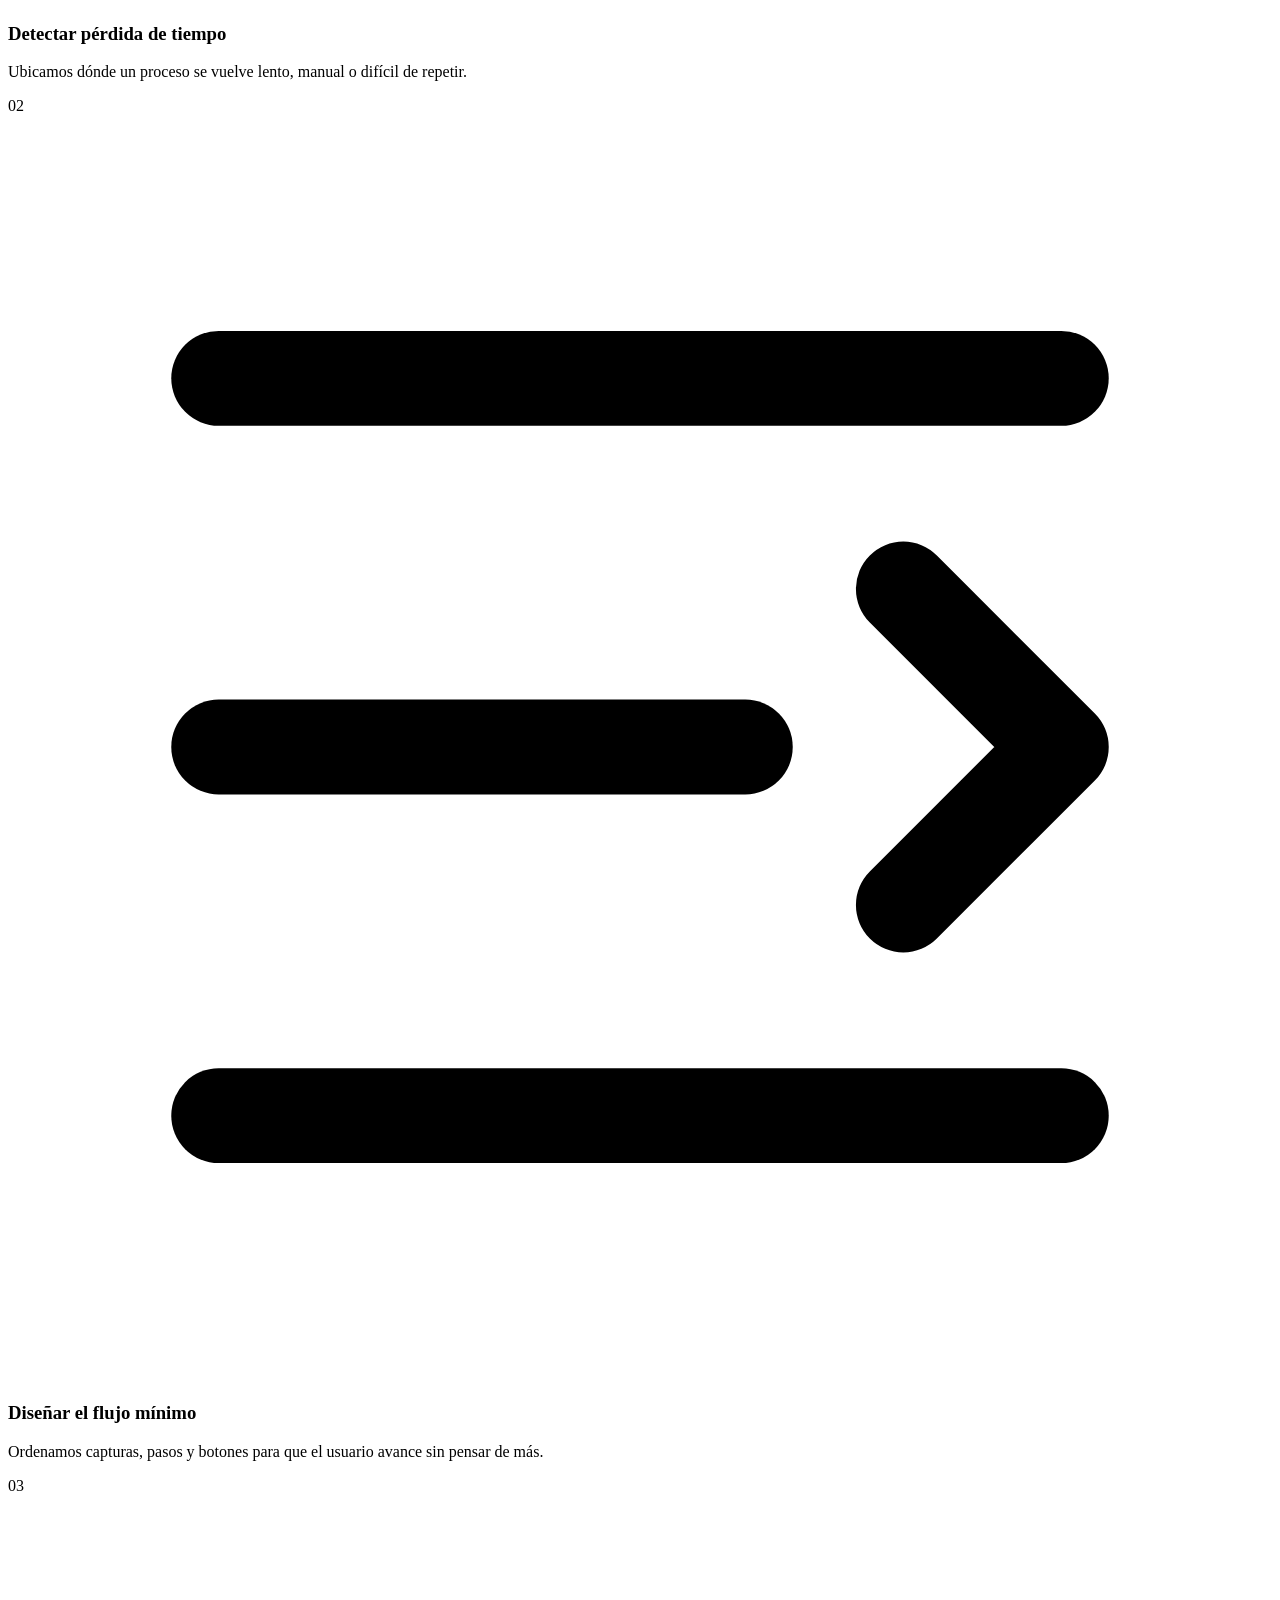
==== commit 0e777c23: "feat: prioritize apps and refine phone motion with WhatsApp contact" ====
--- a/extreme-solutions/index.html
+++ b/extreme-solutions/index.html
@@ -63,13 +63,13 @@
         <div>
           <div class="eyebrow">Equipo de productos móviles y web en México</div>
           <h1>Extreme Solutions</h1>
-          <p class="founder-line">by Erik Sanchez</p>
         </div>
       </div>
           <p class="hero-copy">Desarrollamos productos móviles y web para productividad en campo: captura de evidencia, documentos PDF/Excel, firmas digitales, operación y reportes.</p>
       <div class="hero-actions">
         <a class="btn primary" href="#apps">Ver apps en Google Play</a>
         <a class="btn" href="https://ruta-data-annotation.vercel.app" target="_blank" rel="noopener noreferrer">Entrar a AnotaLab</a>
+        <a class="btn hero-whatsapp" href="https://wa.me/5214422858759" target="_blank" rel="noopener noreferrer"><svg viewBox="0 0 24 24" fill="none" stroke="currentColor" stroke-width="1.8" stroke-linecap="round" stroke-linejoin="round" aria-hidden="true"><path d="M21 11.5a8.4 8.4 0 0 1-.9 3.8 8.5 8.5 0 0 1-7.6 4.7 8.4 8.4 0 0 1-3.8-.9L3 21l1.9-5.7a8.4 8.4 0 0 1-.9-3.8 8.5 8.5 0 0 1 4.7-7.6 8.4 8.4 0 0 1 3.8-.9h.5a8.5 8.5 0 0 1 8 8v.5Z"></path></svg><span data-phone-label="whatsapp">Escríbenos por WhatsApp</span></a>
       </div>
       <div class="hero-featured" aria-label="Productos destacados">
         <span class="hero-featured-label">Destacados</span>
@@ -106,141 +106,6 @@
   </header>
 
   <main id="contenido" tabindex="-1">
-    <section id="enfoque" class="section">
-      <div class="shell">
-        <div class="section-head">
-          <div>
-            <div class="eyebrow">Enfoque profesional</div>
-            <h2>Herramientas simples para trabajos complejos.</h2>
-          </div>
-          <p class="lead">Nuestro trabajo se centra en convertir tareas operativas que consumen tiempo en flujos digitales claros, ordenados y listos para documentarse.</p>
-        </div>
-
-        <div class="capability-grid" aria-label="Capacidades principales">
-          <article class="capability" data-tilt>
-            <svg viewBox="0 0 24 24" fill="none" stroke="currentColor" stroke-width="1.8" stroke-linecap="round" stroke-linejoin="round" aria-hidden="true"><rect x="7" y="2" width="10" height="20" rx="2"></rect><path d="M11 18h2"></path><path d="M9 6h6"></path></svg>
-            <h3>Android en campo</h3>
-            <p>Diseñamos apps para capturar datos desde el teléfono, incluso cuando el usuario no depende de computadora.</p>
-          </article>
-          <article class="capability" data-tilt>
-            <svg viewBox="0 0 24 24" fill="none" stroke="currentColor" stroke-width="1.8" stroke-linecap="round" stroke-linejoin="round" aria-hidden="true"><path d="M14 2H6a2 2 0 0 0-2 2v16a2 2 0 0 0 2 2h12a2 2 0 0 0 2-2V8z"></path><path d="M14 2v6h6"></path><path d="M8 13h8"></path><path d="M8 17h5"></path></svg>
-            <h3>Entregables profesionales</h3>
-            <p>Generación de entregables en PDF y Excel con estructura clara, evidencia, firmas y datos listos para compartir.</p>
-          </article>
-          <article class="capability" data-tilt>
-            <svg viewBox="0 0 24 24" fill="none" stroke="currentColor" stroke-width="1.8" stroke-linecap="round" stroke-linejoin="round" aria-hidden="true"><path d="M14.5 4h-5L7 7H4a2 2 0 0 0-2 2v9a2 2 0 0 0 2 2h16a2 2 0 0 0 2-2V9a2 2 0 0 0-2-2h-3z"></path><circle cx="12" cy="13" r="3"></circle></svg>
-            <h3>Evidencia visual</h3>
-            <p>Flujos para tomar fotos, marcar fallas, agregar notas visuales y explicar hallazgos con menos fricción.</p>
-          </article>
-          <article class="capability" data-tilt>
-            <svg viewBox="0 0 24 24" fill="none" stroke="currentColor" stroke-width="1.8" stroke-linecap="round" stroke-linejoin="round" aria-hidden="true"><path d="M12 3v3"></path><path d="M12 18v3"></path><path d="M3 12h3"></path><path d="M18 12h3"></path><path d="m5.6 5.6 2.1 2.1"></path><path d="m16.3 16.3 2.1 2.1"></path><path d="m18.4 5.6-2.1 2.1"></path><path d="m7.7 16.3-2.1 2.1"></path><circle cx="12" cy="12" r="4"></circle></svg>
-            <h3>IA aplicada</h3>
-            <p>Integramos LLM, asistentes y agentes con MCP protegidos contra la inyección de prompts, además de generación multimedia y flujos inteligentes.</p>
-          </article>
-        </div>
-      </div>
-    </section>
-
-    <section class="section proof-band">
-      <div class="shell">
-        <div class="section-head">
-          <div>
-            <div class="eyebrow">Marca profesional</div>
-            <h2>Desarrollo con mentalidad de producto completo.</h2>
-          </div>
-          <p class="lead">Abarcamos interfaz, instalación, pruebas reales, documentación, políticas de privacidad, materiales de presentación y publicación.</p>
-        </div>
-        <div class="metrics">
-          <div class="metric"><strong>Android y web</strong><span>Aplicaciones móviles y plataformas operativas publicadas y probadas.</span></div>
-          <div class="metric"><strong>Datos y archivos</strong><span>Información local, hojas de cálculo, PDF, Excel e importación de archivos.</span></div>
-          <div class="metric"><strong>IA aplicada</strong><span>Agentes LLM seguros con MCP, asistentes, generación multimedia y flujos inteligentes.</span></div>
-          <div class="metric"><strong>Entrega real</strong><span>Pruebas en dispositivo, despliegues y publicación en tiendas.</span></div>
-        </div>
-      </div>
-    </section>
-
-    <section class="section">
-      <div class="shell">
-        <div class="section-head">
-          <div>
-            <div class="eyebrow">Tecnología de producto</div>
-            <h2>Herramientas conectadas de la interfaz al lanzamiento.</h2>
-          </div>
-          <p class="lead">Elegimos cada capa para que la solución sea clara para quien la usa y sólida para quien la opera, mantiene y publica.</p>
-        </div>
-        <div class="tool-grid" aria-label="Herramientas de desarrollo y producto">
-          <article class="tool-card" data-tilt>
-            <div class="tool-kicker">Frontend móvil</div>
-            <h3>Android nativo</h3>
-            <p>Kotlin, Java, Android SDK y Gradle para interfaces, captura en cámara y galería, firmas, permisos, archivos, tareas en segundo plano con WorkManager y operación sin depender de una computadora.</p>
-          </article>
-          <article class="tool-card" data-tilt>
-            <div class="tool-kicker">Frontend web</div>
-            <h3>Interfaces de operación</h3>
-            <p>React, Vite y Tailwind CSS para paneles web ágiles, consistentes y orientados a ventas, inventario, recetas, cortes y reportes.</p>
-          </article>
-          <article class="tool-card" data-tilt>
-            <div class="tool-kicker">Backend y datos</div>
-            <h3>Información que permanece útil</h3>
-            <p>Base44, almacenamiento local con SharedPreferences, Google Sheets y Google Photos Library API con OAuth (Google Identity Services) para conservar, respaldar, organizar y consultar información.</p>
-          </article>
-          <article class="tool-card" data-tilt>
-            <div class="tool-kicker">Documentos y medios</div>
-            <h3>Evidencia lista para entregar</h3>
-            <p>PDF nativo, Excel, imágenes, anotaciones, firmas y acceso controlado a archivos para convertir el trabajo diario en entregables claros.</p>
-          </article>
-          <article class="tool-card" data-tilt>
-            <div class="tool-kicker">Calidad y despliegue</div>
-            <h3>Del repositorio al usuario</h3>
-            <p>GitHub, Vercel, Android Studio, pruebas en dispositivo, Google Play Console con pruebas cerradas y Google Play Billing para construir, validar, publicar, monetizar y mejorar cada producto.</p>
-          </article>
-          <article class="tool-card" data-tilt>
-            <div class="tool-kicker">IA y seguridad</div>
-            <h3>Agentes LLM protegidos</h3>
-            <p>Python, MCP (Model Context Protocol) e integración de LLM con el patrón Dual LLM: memoria simbólica, monitor de referencia y herramientas fijadas con SHA-256 contra la inyección de prompts y el envenenamiento de herramientas.</p>
-          </article>
-        </div>
-      </div>
-    </section>
-
-    <section class="section alt">
-      <div class="shell">
-        <div class="section-head">
-          <div>
-            <div class="eyebrow">Método</div>
-            <h2>Del problema operativo a una herramienta usable.</h2>
-          </div>
-          <p class="lead">Nuestro proceso combina criterio técnico con sensibilidad de usuario: entendemos la tarea, simplificamos el flujo y hacemos que cada solución sea clara, útil y presentable.</p>
-        </div>
-        <div class="method">
-          <article class="method-step">
-            <span class="step-number">01</span>
-            <svg viewBox="0 0 24 24" fill="none" stroke="currentColor" stroke-width="1.8" stroke-linecap="round" stroke-linejoin="round" aria-hidden="true"><circle cx="12" cy="12" r="9"></circle><path d="M12 7v5l3 2"></path></svg>
-            <h3>Detectar pérdida de tiempo</h3>
-            <p>Ubicamos dónde un proceso se vuelve lento, manual o difícil de repetir.</p>
-          </article>
-          <article class="method-step">
-            <span class="step-number">02</span>
-            <svg viewBox="0 0 24 24" fill="none" stroke="currentColor" stroke-width="1.8" stroke-linecap="round" stroke-linejoin="round" aria-hidden="true"><path d="M4 5h16"></path><path d="M4 12h10"></path><path d="M4 19h16"></path><path d="m17 9 3 3-3 3"></path></svg>
-            <h3>Diseñar el flujo mínimo</h3>
-            <p>Ordenamos capturas, pasos y botones para que el usuario avance sin pensar de más.</p>
-          </article>
-          <article class="method-step">
-            <span class="step-number">03</span>
-            <svg viewBox="0 0 24 24" fill="none" stroke="currentColor" stroke-width="1.8" stroke-linecap="round" stroke-linejoin="round" aria-hidden="true"><path d="m9 11 3 3L22 4"></path><path d="M21 12v7a2 2 0 0 1-2 2H5a2 2 0 0 1-2-2V5a2 2 0 0 1 2-2h11"></path></svg>
-            <h3>Validar en teléfono</h3>
-            <p>Probamos teclado, cámara, firmas, exportación, orientación y casos reales de uso.</p>
-          </article>
-          <article class="method-step">
-            <span class="step-number">04</span>
-            <svg viewBox="0 0 24 24" fill="none" stroke="currentColor" stroke-width="1.8" stroke-linecap="round" stroke-linejoin="round" aria-hidden="true"><path d="M12 16V4"></path><path d="m7 9 5-5 5 5"></path><path d="M20 16.5V20a2 2 0 0 1-2 2H6a2 2 0 0 1-2-2v-3.5"></path></svg>
-            <h3>Publicar y presentar</h3>
-            <p>Preparamos builds, políticas, recursos visuales y material comercial para mostrar el producto.</p>
-          </article>
-        </div>
-      </div>
-    </section>
-
     <section id="apps" class="section alt" aria-labelledby="apps-title">
       <div class="shell">
         <div class="section-head">
@@ -388,6 +253,141 @@
       </div>
     </section>
 
+    <section id="enfoque" class="section">
+      <div class="shell">
+        <div class="section-head">
+          <div>
+            <div class="eyebrow">Enfoque profesional</div>
+            <h2>Herramientas simples para trabajos complejos.</h2>
+          </div>
+          <p class="lead">Nuestro trabajo se centra en convertir tareas operativas que consumen tiempo en flujos digitales claros, ordenados y listos para documentarse.</p>
+        </div>
+
+        <div class="capability-grid" aria-label="Capacidades principales">
+          <article class="capability" data-tilt>
+            <svg viewBox="0 0 24 24" fill="none" stroke="currentColor" stroke-width="1.8" stroke-linecap="round" stroke-linejoin="round" aria-hidden="true"><rect x="7" y="2" width="10" height="20" rx="2"></rect><path d="M11 18h2"></path><path d="M9 6h6"></path></svg>
+            <h3>Android en campo</h3>
+            <p>Diseñamos apps para capturar datos desde el teléfono, incluso cuando el usuario no depende de computadora.</p>
+          </article>
+          <article class="capability" data-tilt>
+            <svg viewBox="0 0 24 24" fill="none" stroke="currentColor" stroke-width="1.8" stroke-linecap="round" stroke-linejoin="round" aria-hidden="true"><path d="M14 2H6a2 2 0 0 0-2 2v16a2 2 0 0 0 2 2h12a2 2 0 0 0 2-2V8z"></path><path d="M14 2v6h6"></path><path d="M8 13h8"></path><path d="M8 17h5"></path></svg>
+            <h3>Entregables profesionales</h3>
+            <p>Generación de entregables en PDF y Excel con estructura clara, evidencia, firmas y datos listos para compartir.</p>
+          </article>
+          <article class="capability" data-tilt>
+            <svg viewBox="0 0 24 24" fill="none" stroke="currentColor" stroke-width="1.8" stroke-linecap="round" stroke-linejoin="round" aria-hidden="true"><path d="M14.5 4h-5L7 7H4a2 2 0 0 0-2 2v9a2 2 0 0 0 2 2h16a2 2 0 0 0 2-2V9a2 2 0 0 0-2-2h-3z"></path><circle cx="12" cy="13" r="3"></circle></svg>
+            <h3>Evidencia visual</h3>
+            <p>Flujos para tomar fotos, marcar fallas, agregar notas visuales y explicar hallazgos con menos fricción.</p>
+          </article>
+          <article class="capability" data-tilt>
+            <svg viewBox="0 0 24 24" fill="none" stroke="currentColor" stroke-width="1.8" stroke-linecap="round" stroke-linejoin="round" aria-hidden="true"><path d="M12 3v3"></path><path d="M12 18v3"></path><path d="M3 12h3"></path><path d="M18 12h3"></path><path d="m5.6 5.6 2.1 2.1"></path><path d="m16.3 16.3 2.1 2.1"></path><path d="m18.4 5.6-2.1 2.1"></path><path d="m7.7 16.3-2.1 2.1"></path><circle cx="12" cy="12" r="4"></circle></svg>
+            <h3>IA aplicada</h3>
+            <p>Integramos LLM, asistentes y agentes con MCP protegidos contra la inyección de prompts, además de generación multimedia y flujos inteligentes.</p>
+          </article>
+        </div>
+      </div>
+    </section>
+
+    <section class="section proof-band">
+      <div class="shell">
+        <div class="section-head">
+          <div>
+            <div class="eyebrow">Marca profesional</div>
+            <h2>Desarrollo con mentalidad de producto completo.</h2>
+          </div>
+          <p class="lead">Abarcamos interfaz, instalación, pruebas reales, documentación, políticas de privacidad, materiales de presentación y publicación.</p>
+        </div>
+        <div class="metrics">
+          <div class="metric"><strong>Android y web</strong><span>Aplicaciones móviles y plataformas operativas publicadas y probadas.</span></div>
+          <div class="metric"><strong>Datos y archivos</strong><span>Información local, hojas de cálculo, PDF, Excel e importación de archivos.</span></div>
+          <div class="metric"><strong>IA aplicada</strong><span>Agentes LLM seguros con MCP, asistentes, generación multimedia y flujos inteligentes.</span></div>
+          <div class="metric"><strong>Entrega real</strong><span>Pruebas en dispositivo, despliegues y publicación en tiendas.</span></div>
+        </div>
+      </div>
+    </section>
+
+    <section class="section">
+      <div class="shell">
+        <div class="section-head">
+          <div>
+            <div class="eyebrow">Tecnología de producto</div>
+            <h2>Herramientas conectadas de la interfaz al lanzamiento.</h2>
+          </div>
+          <p class="lead">Elegimos cada capa para que la solución sea clara para quien la usa y sólida para quien la opera, mantiene y publica.</p>
+        </div>
+        <div class="tool-grid" aria-label="Herramientas de desarrollo y producto">
+          <article class="tool-card" data-tilt>
+            <div class="tool-kicker">Frontend móvil</div>
+            <h3>Android nativo</h3>
+            <p>Kotlin, Java, Android SDK y Gradle para interfaces, captura en cámara y galería, firmas, permisos, archivos, tareas en segundo plano con WorkManager y operación sin depender de una computadora.</p>
+          </article>
+          <article class="tool-card" data-tilt>
+            <div class="tool-kicker">Frontend web</div>
+            <h3>Interfaces de operación</h3>
+            <p>React, Vite y Tailwind CSS para paneles web ágiles, consistentes y orientados a ventas, inventario, recetas, cortes y reportes.</p>
+          </article>
+          <article class="tool-card" data-tilt>
+            <div class="tool-kicker">Backend y datos</div>
+            <h3>Información que permanece útil</h3>
+            <p>Base44, almacenamiento local con SharedPreferences, Google Sheets y Google Photos Library API con OAuth (Google Identity Services) para conservar, respaldar, organizar y consultar información.</p>
+          </article>
+          <article class="tool-card" data-tilt>
+            <div class="tool-kicker">Documentos y medios</div>
+            <h3>Evidencia lista para entregar</h3>
+            <p>PDF nativo, Excel, imágenes, anotaciones, firmas y acceso controlado a archivos para convertir el trabajo diario en entregables claros.</p>
+          </article>
+          <article class="tool-card" data-tilt>
+            <div class="tool-kicker">Calidad y despliegue</div>
+            <h3>Del repositorio al usuario</h3>
+            <p>GitHub, Vercel, Android Studio, pruebas en dispositivo, Google Play Console con pruebas cerradas y Google Play Billing para construir, validar, publicar, monetizar y mejorar cada producto.</p>
+          </article>
+          <article class="tool-card" data-tilt>
+            <div class="tool-kicker">IA y seguridad</div>
+            <h3>Agentes LLM protegidos</h3>
+            <p>Python, MCP (Model Context Protocol) e integración de LLM con el patrón Dual LLM: memoria simbólica, monitor de referencia y herramientas fijadas con SHA-256 contra la inyección de prompts y el envenenamiento de herramientas.</p>
+          </article>
+        </div>
+      </div>
+    </section>
+
+    <section class="section alt">
+      <div class="shell">
+        <div class="section-head">
+          <div>
+            <div class="eyebrow">Método</div>
+            <h2>Del problema operativo a una herramienta usable.</h2>
+          </div>
+          <p class="lead">Nuestro proceso combina criterio técnico con sensibilidad de usuario: entendemos la tarea, simplificamos el flujo y hacemos que cada solución sea clara, útil y presentable.</p>
+        </div>
+        <div class="method">
+          <article class="method-step">
+            <span class="step-number">01</span>
+            <svg viewBox="0 0 24 24" fill="none" stroke="currentColor" stroke-width="1.8" stroke-linecap="round" stroke-linejoin="round" aria-hidden="true"><circle cx="12" cy="12" r="9"></circle><path d="M12 7v5l3 2"></path></svg>
+            <h3>Detectar pérdida de tiempo</h3>
+            <p>Ubicamos dónde un proceso se vuelve lento, manual o difícil de repetir.</p>
+          </article>
+          <article class="method-step">
+            <span class="step-number">02</span>
+            <svg viewBox="0 0 24 24" fill="none" stroke="currentColor" stroke-width="1.8" stroke-linecap="round" stroke-linejoin="round" aria-hidden="true"><path d="M4 5h16"></path><path d="M4 12h10"></path><path d="M4 19h16"></path><path d="m17 9 3 3-3 3"></path></svg>
+            <h3>Diseñar el flujo mínimo</h3>
+            <p>Ordenamos capturas, pasos y botones para que el usuario avance sin pensar de más.</p>
+          </article>
+          <article class="method-step">
+            <span class="step-number">03</span>
+            <svg viewBox="0 0 24 24" fill="none" stroke="currentColor" stroke-width="1.8" stroke-linecap="round" stroke-linejoin="round" aria-hidden="true"><path d="m9 11 3 3L22 4"></path><path d="M21 12v7a2 2 0 0 1-2 2H5a2 2 0 0 1-2-2V5a2 2 0 0 1 2-2h11"></path></svg>
+            <h3>Validar en teléfono</h3>
+            <p>Probamos teclado, cámara, firmas, exportación, orientación y casos reales de uso.</p>
+          </article>
+          <article class="method-step">
+            <span class="step-number">04</span>
+            <svg viewBox="0 0 24 24" fill="none" stroke="currentColor" stroke-width="1.8" stroke-linecap="round" stroke-linejoin="round" aria-hidden="true"><path d="M12 16V4"></path><path d="m7 9 5-5 5 5"></path><path d="M20 16.5V20a2 2 0 0 1-2 2H6a2 2 0 0 1-2-2v-3.5"></path></svg>
+            <h3>Publicar y presentar</h3>
+            <p>Preparamos builds, políticas, recursos visuales y material comercial para mostrar el producto.</p>
+          </article>
+        </div>
+      </div>
+    </section>
+
     <section id="google-play" class="section alt">
       <div class="shell">
         <div class="section-head">
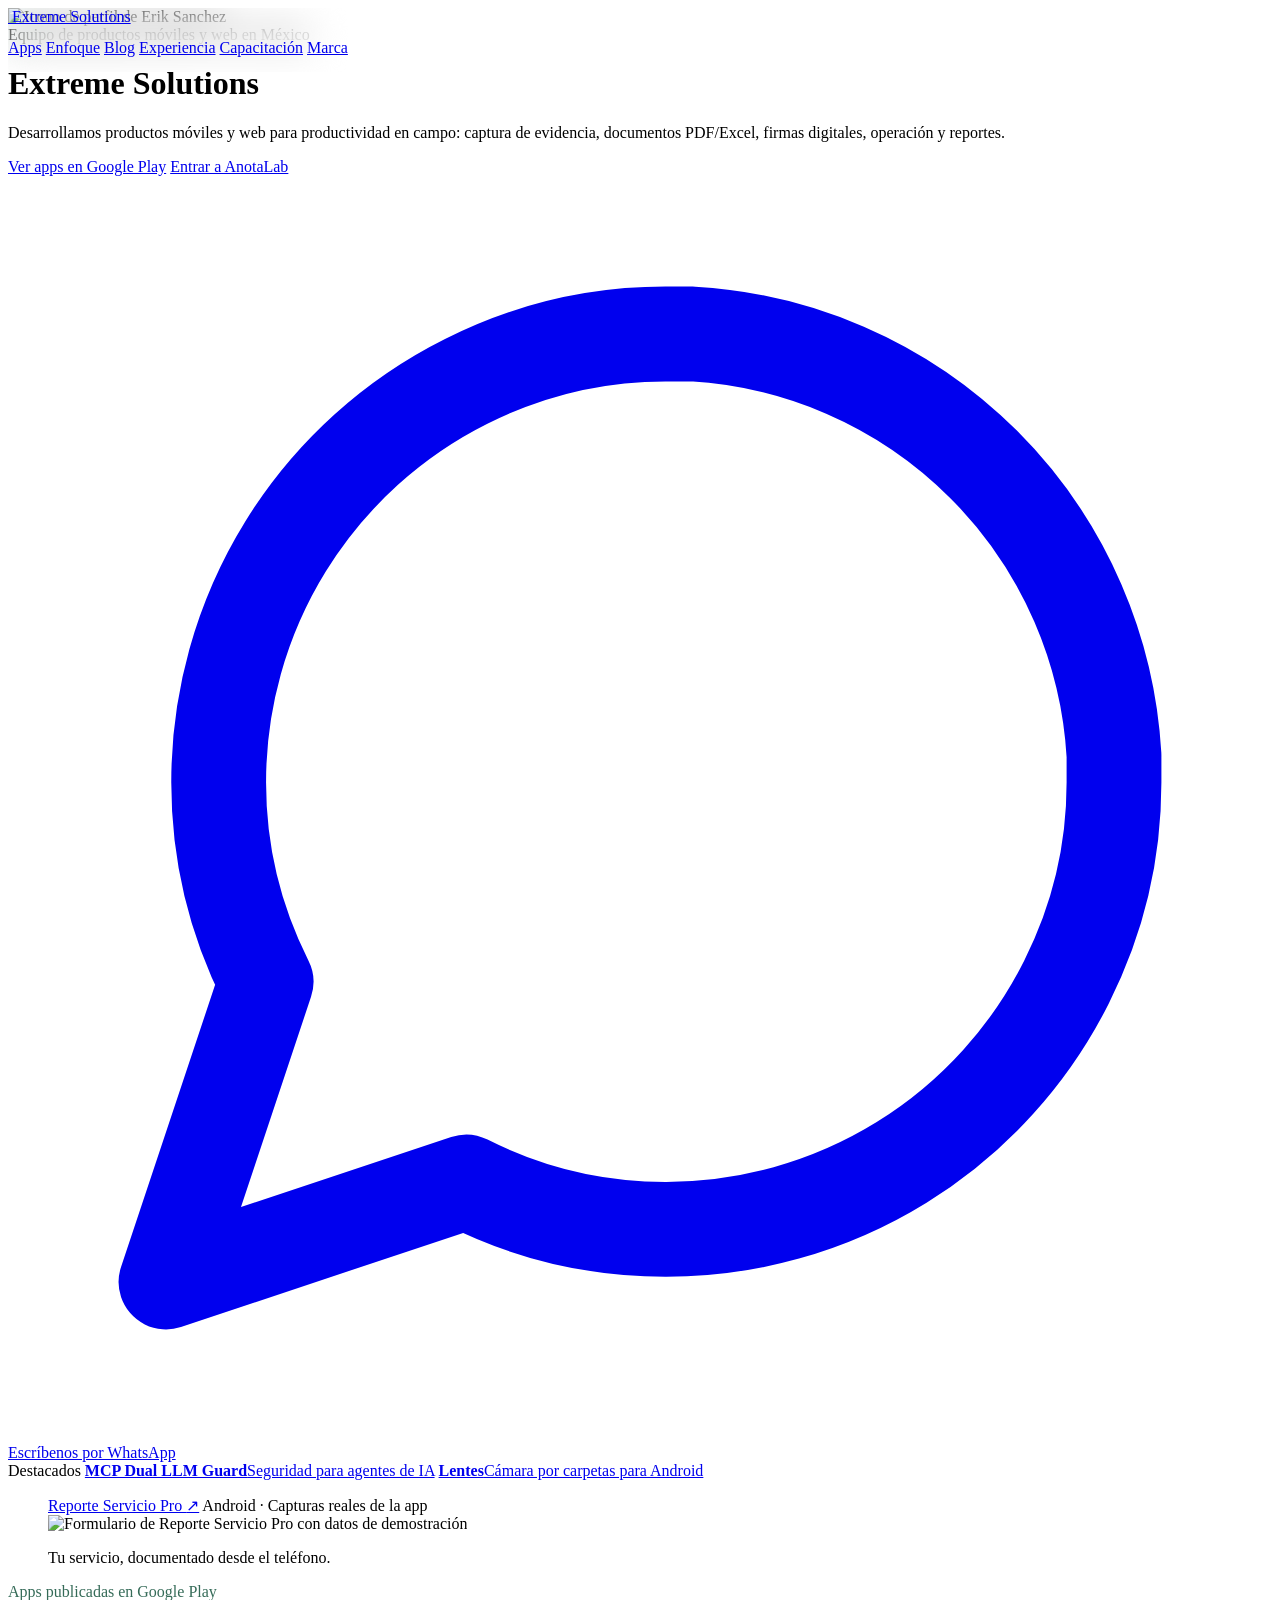
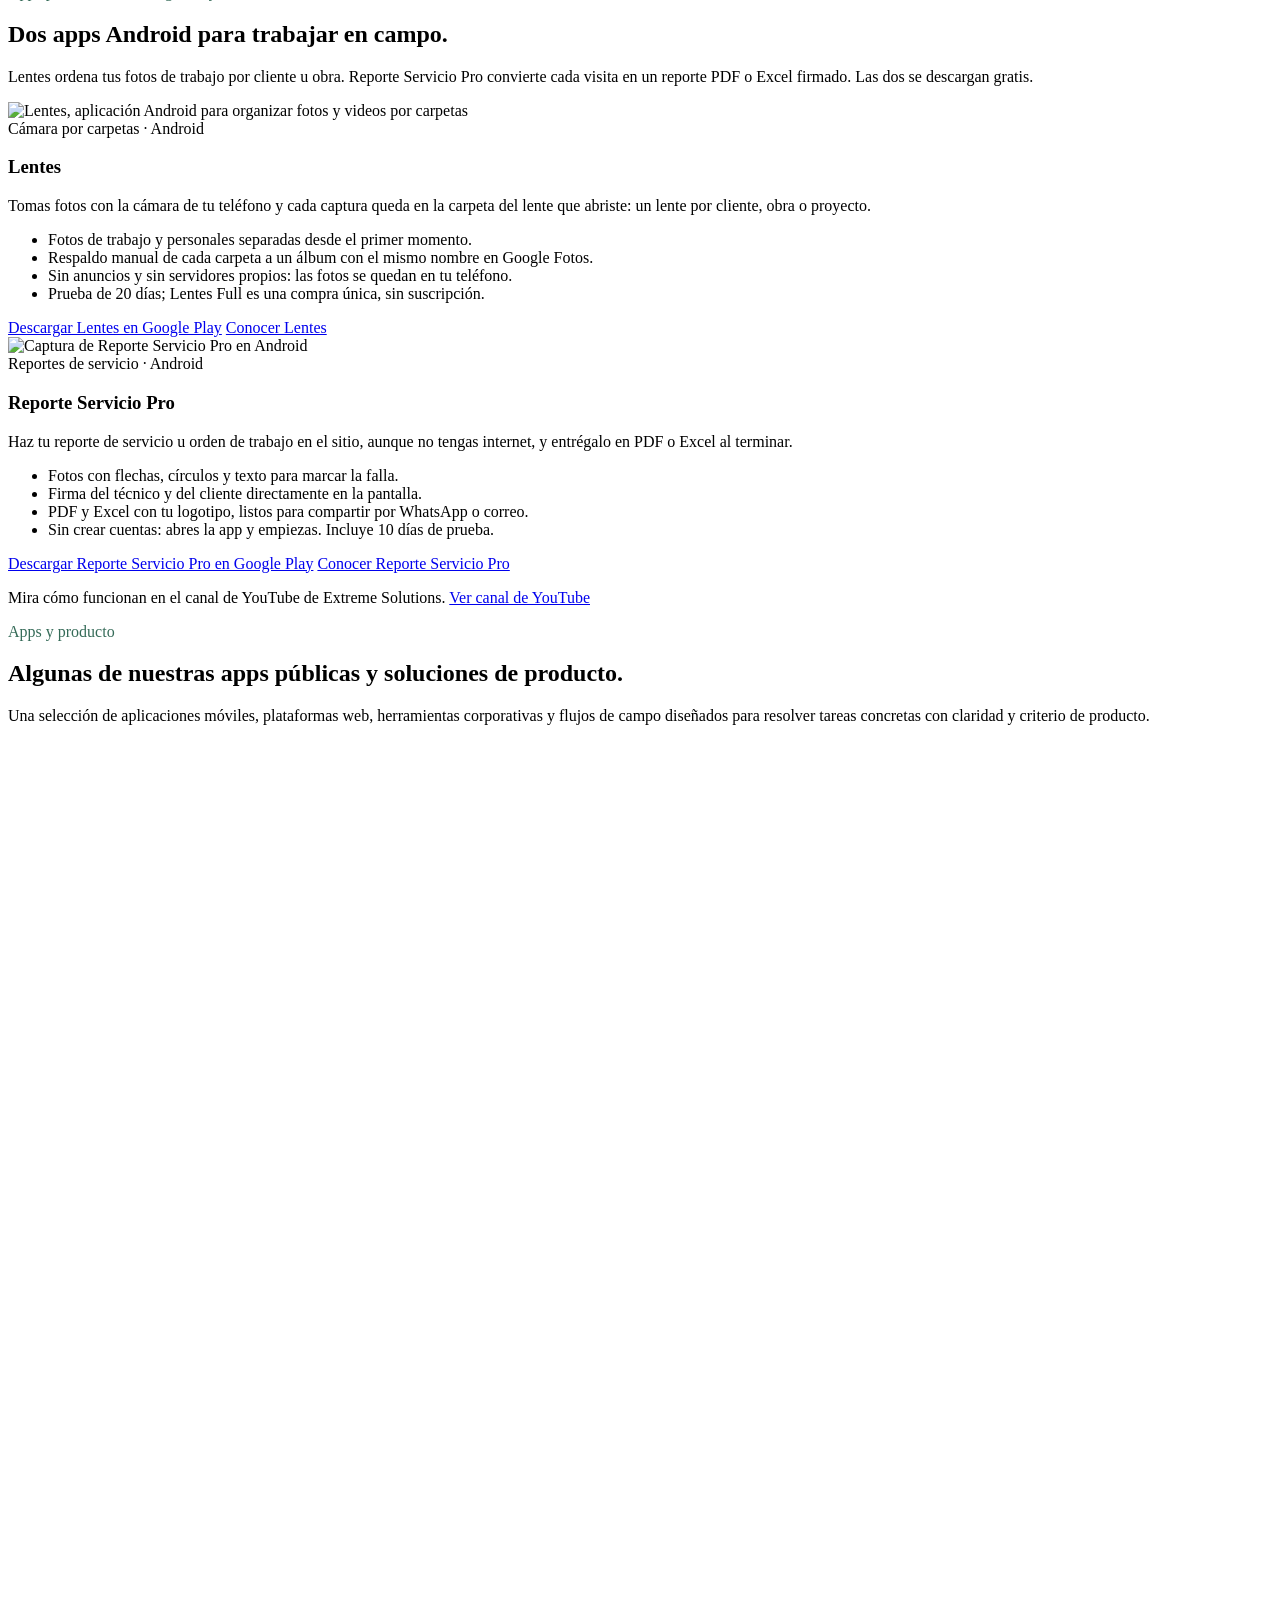
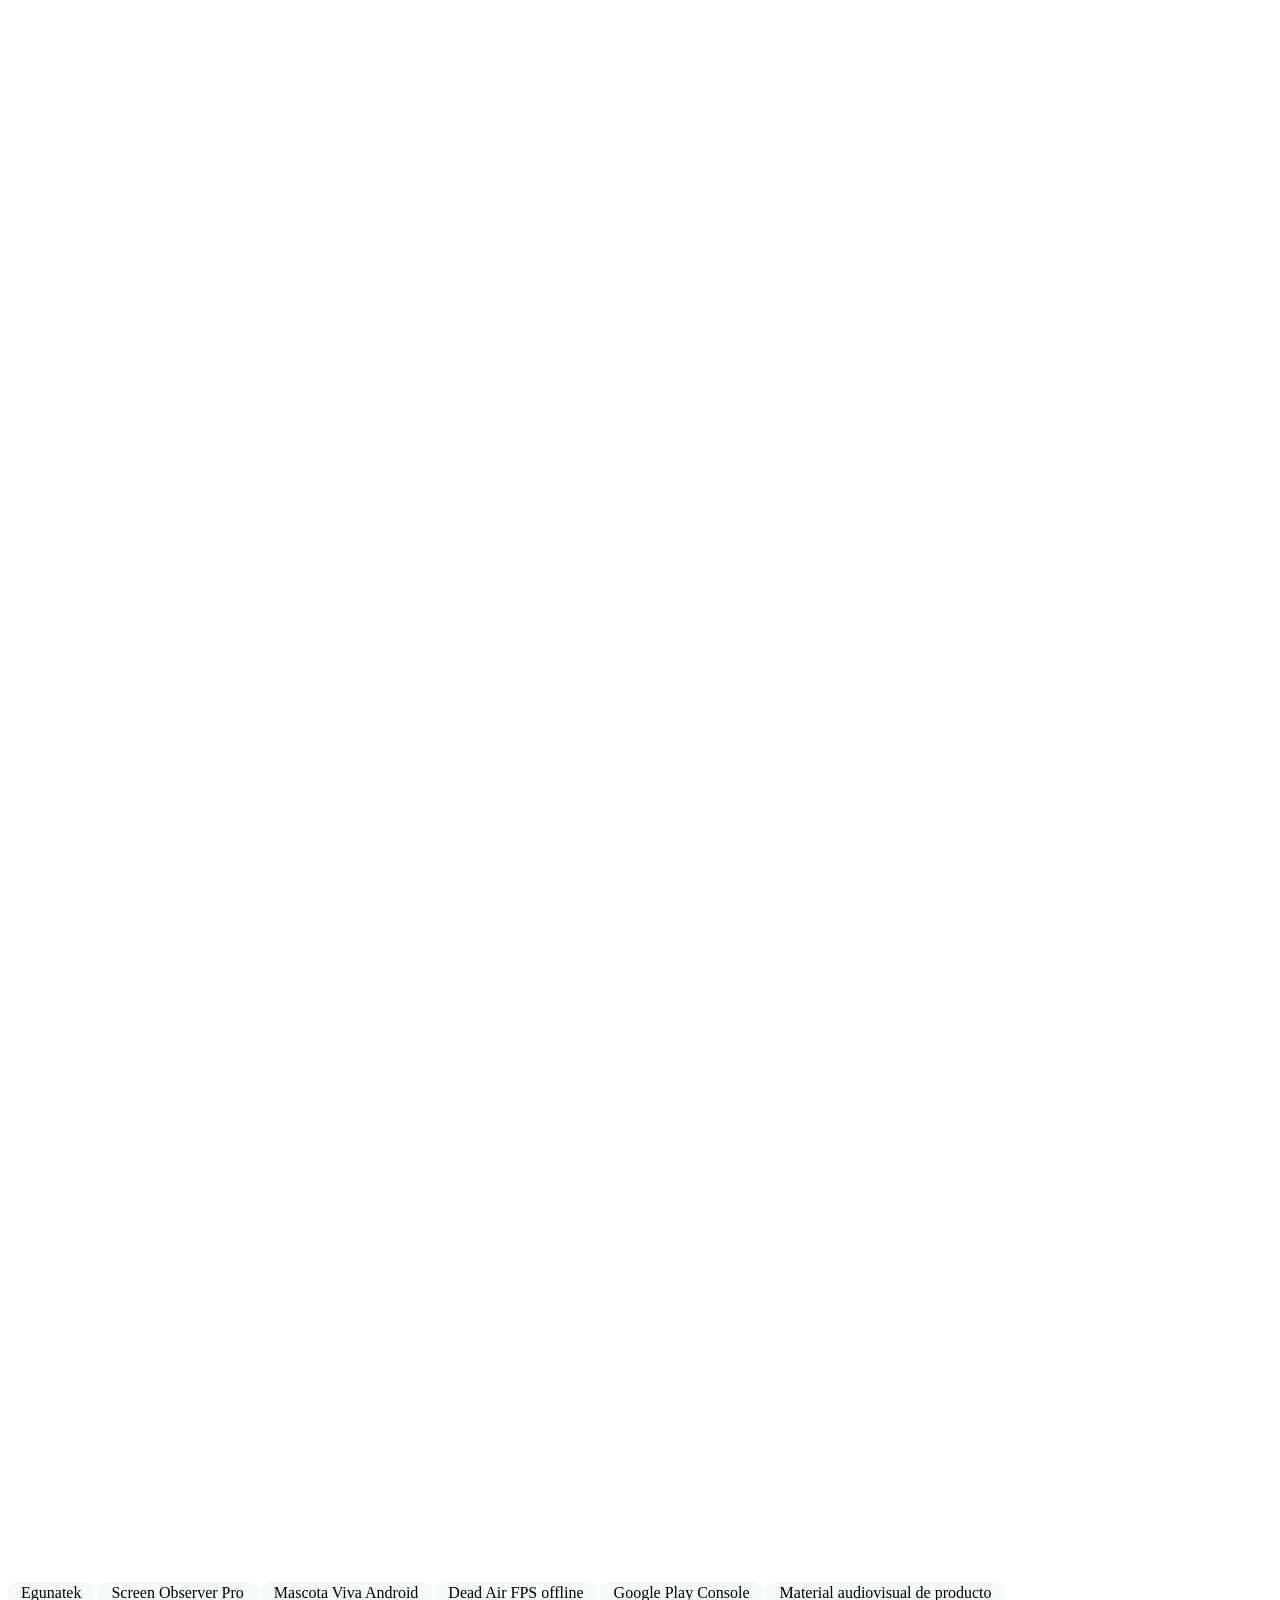
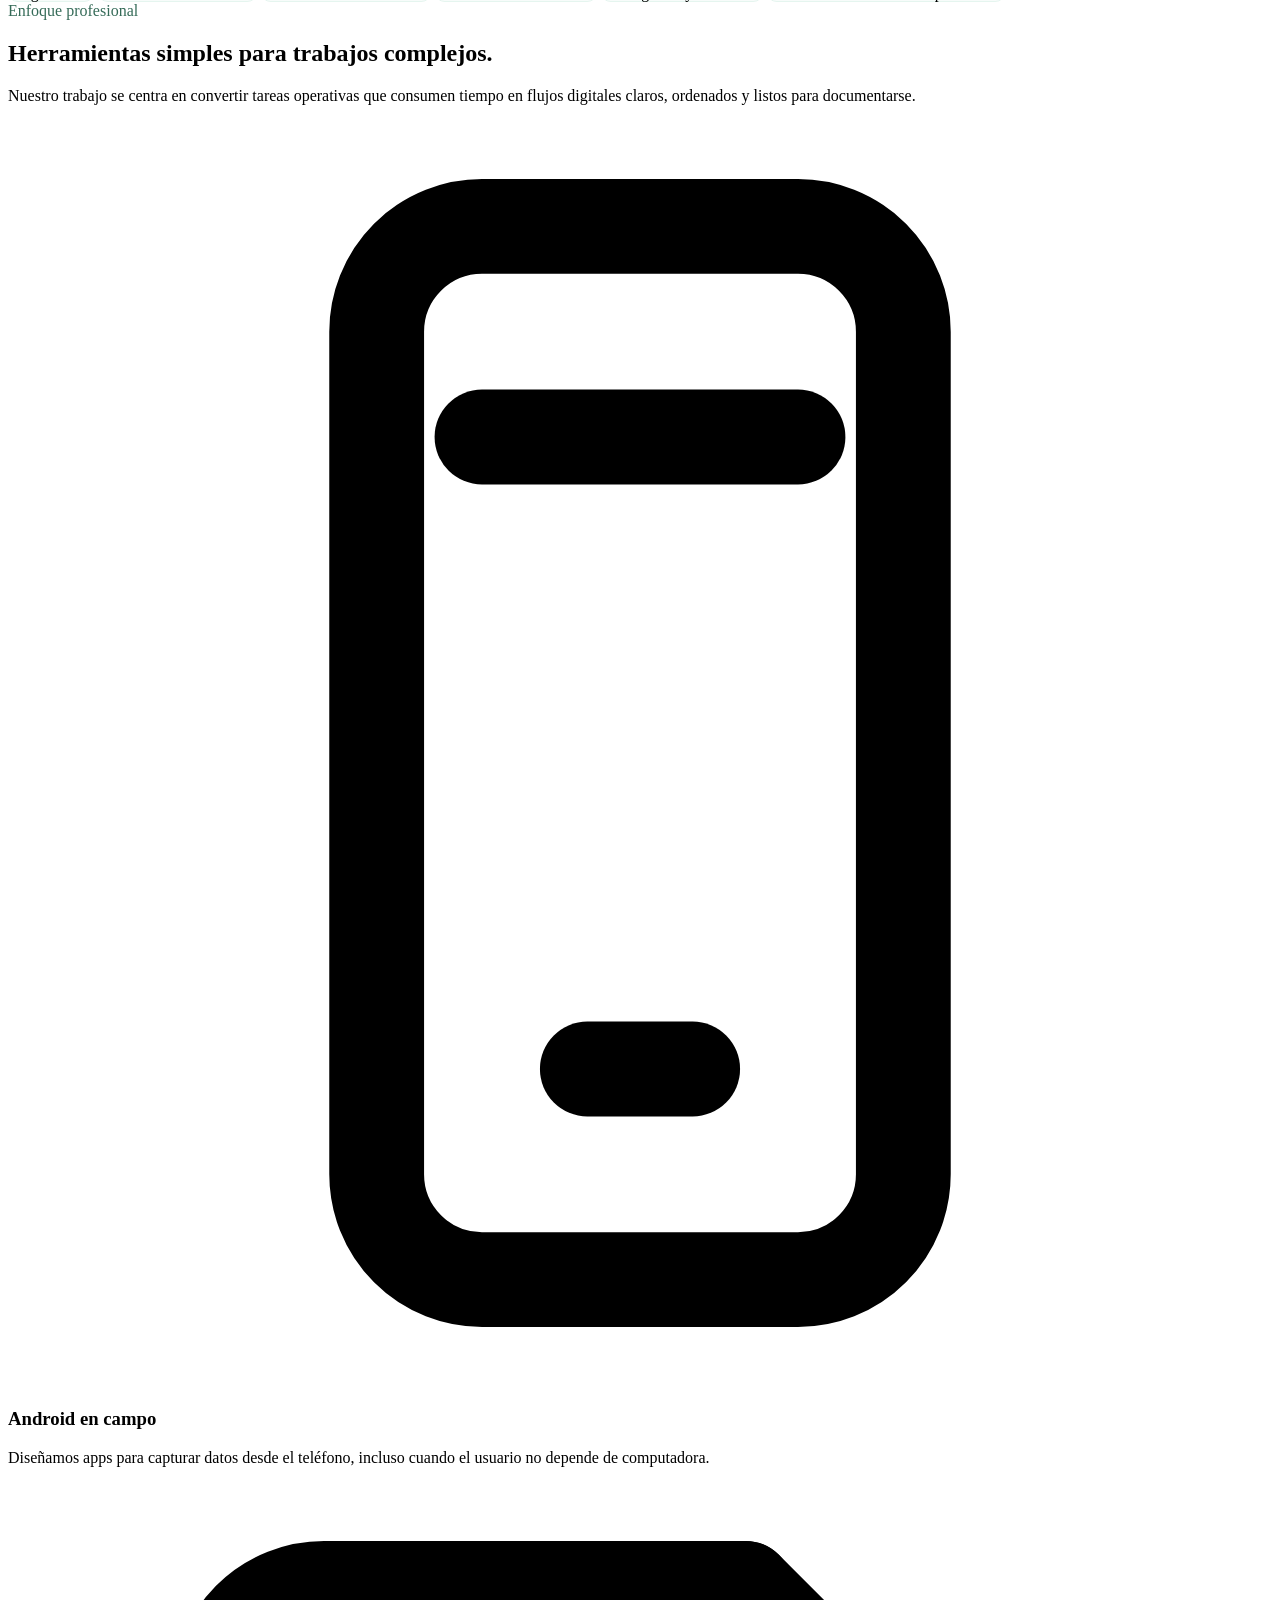
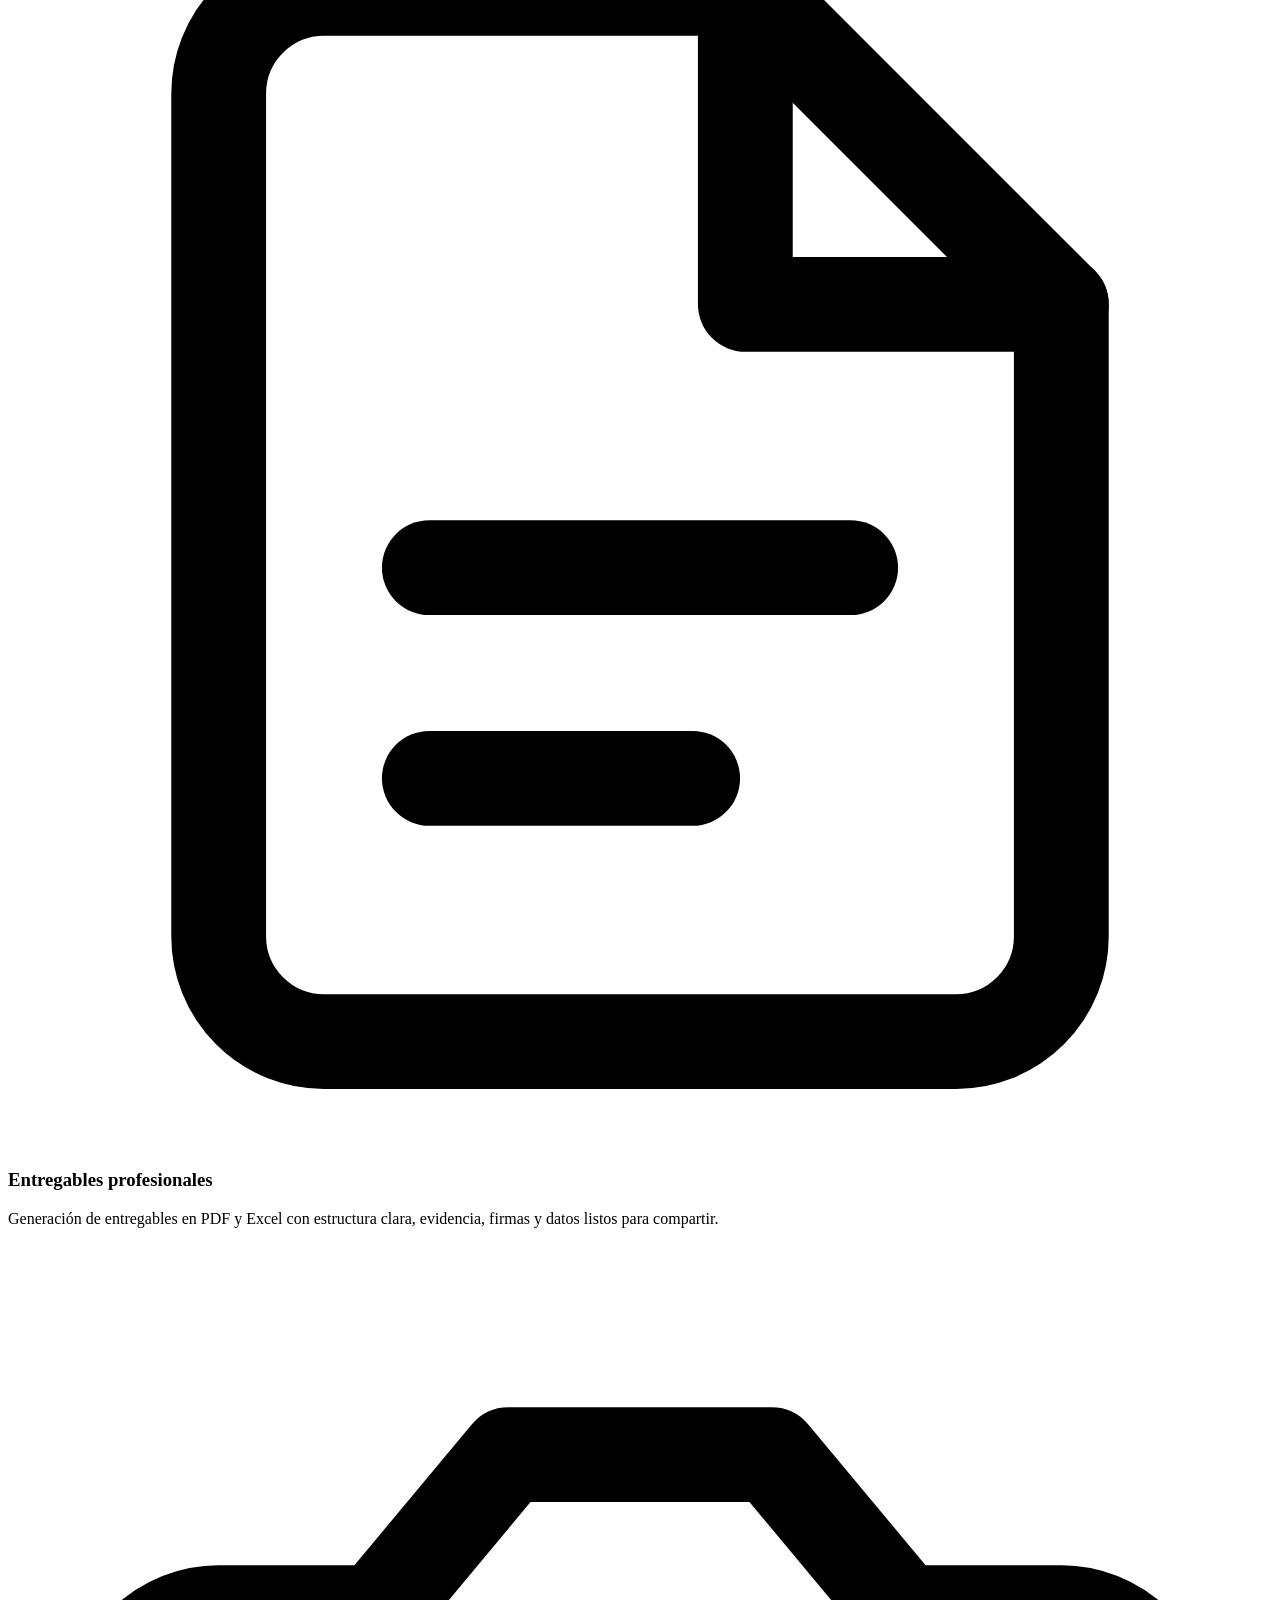
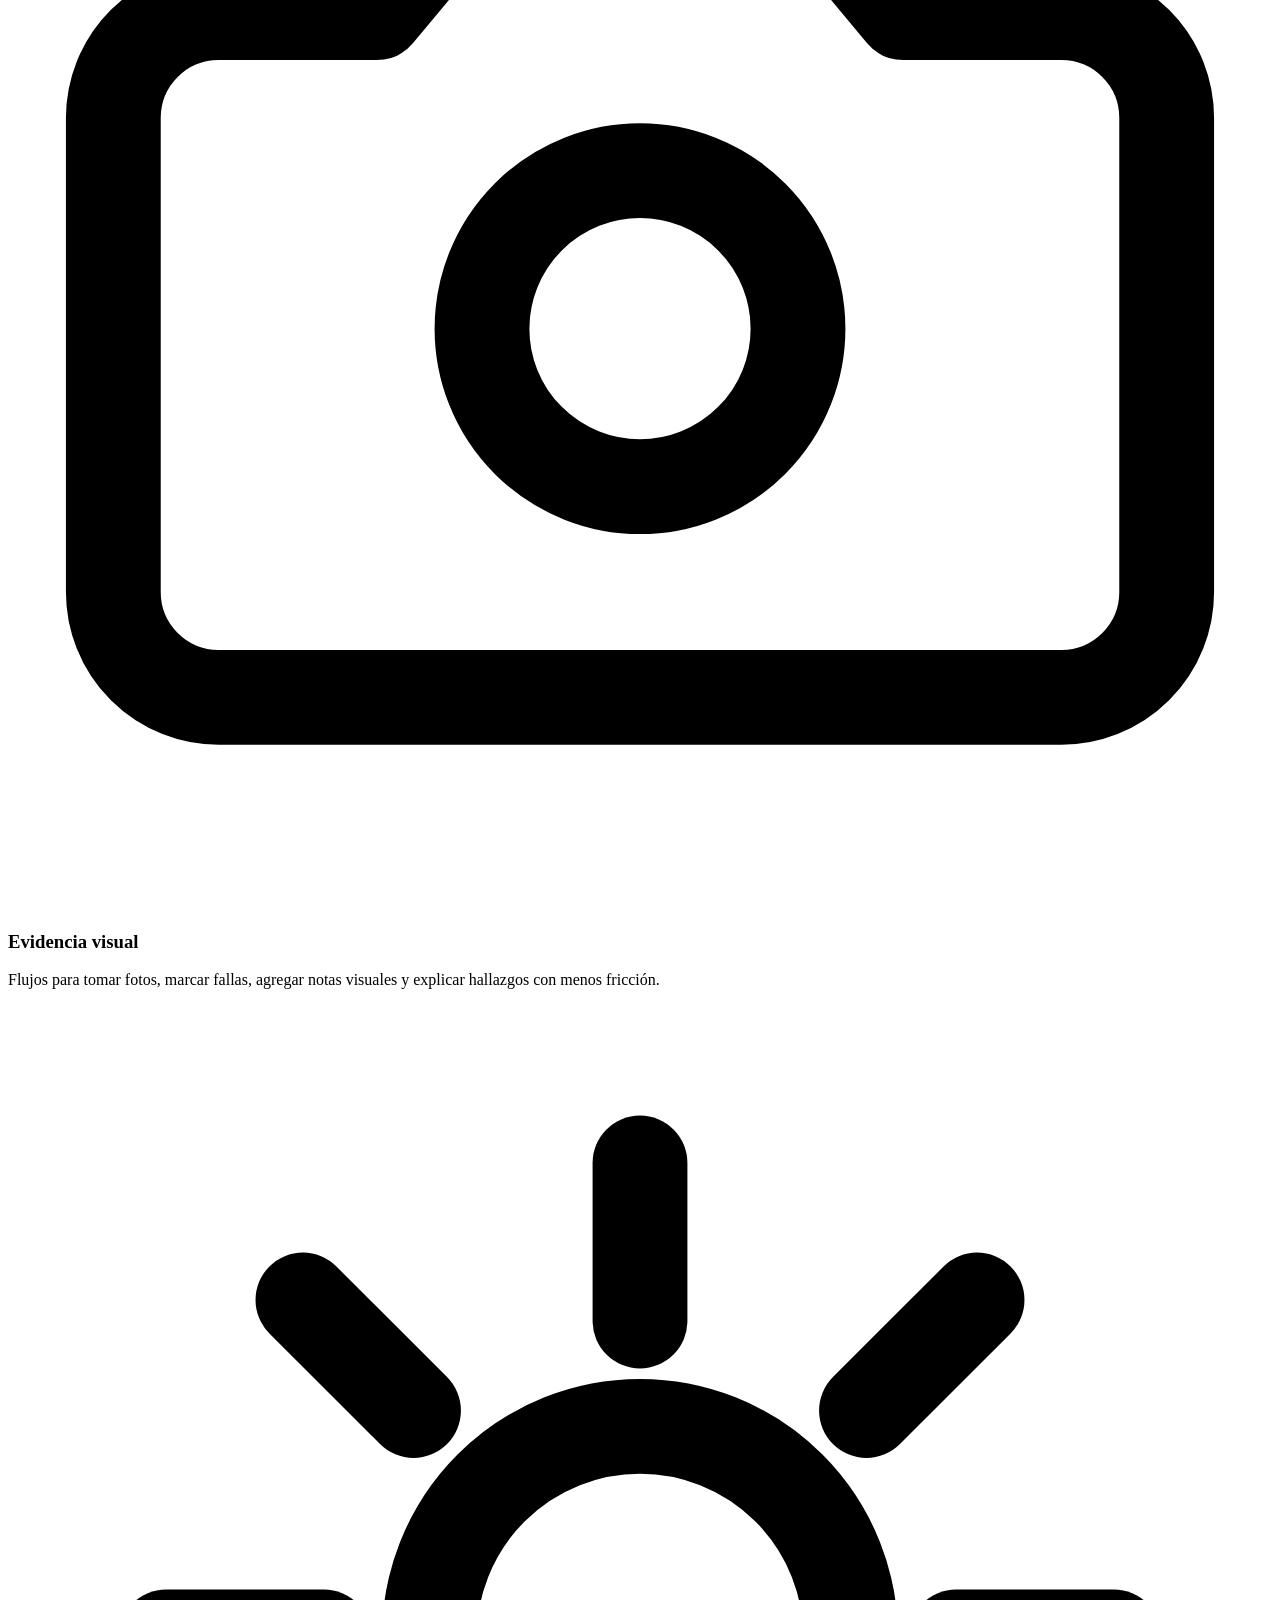
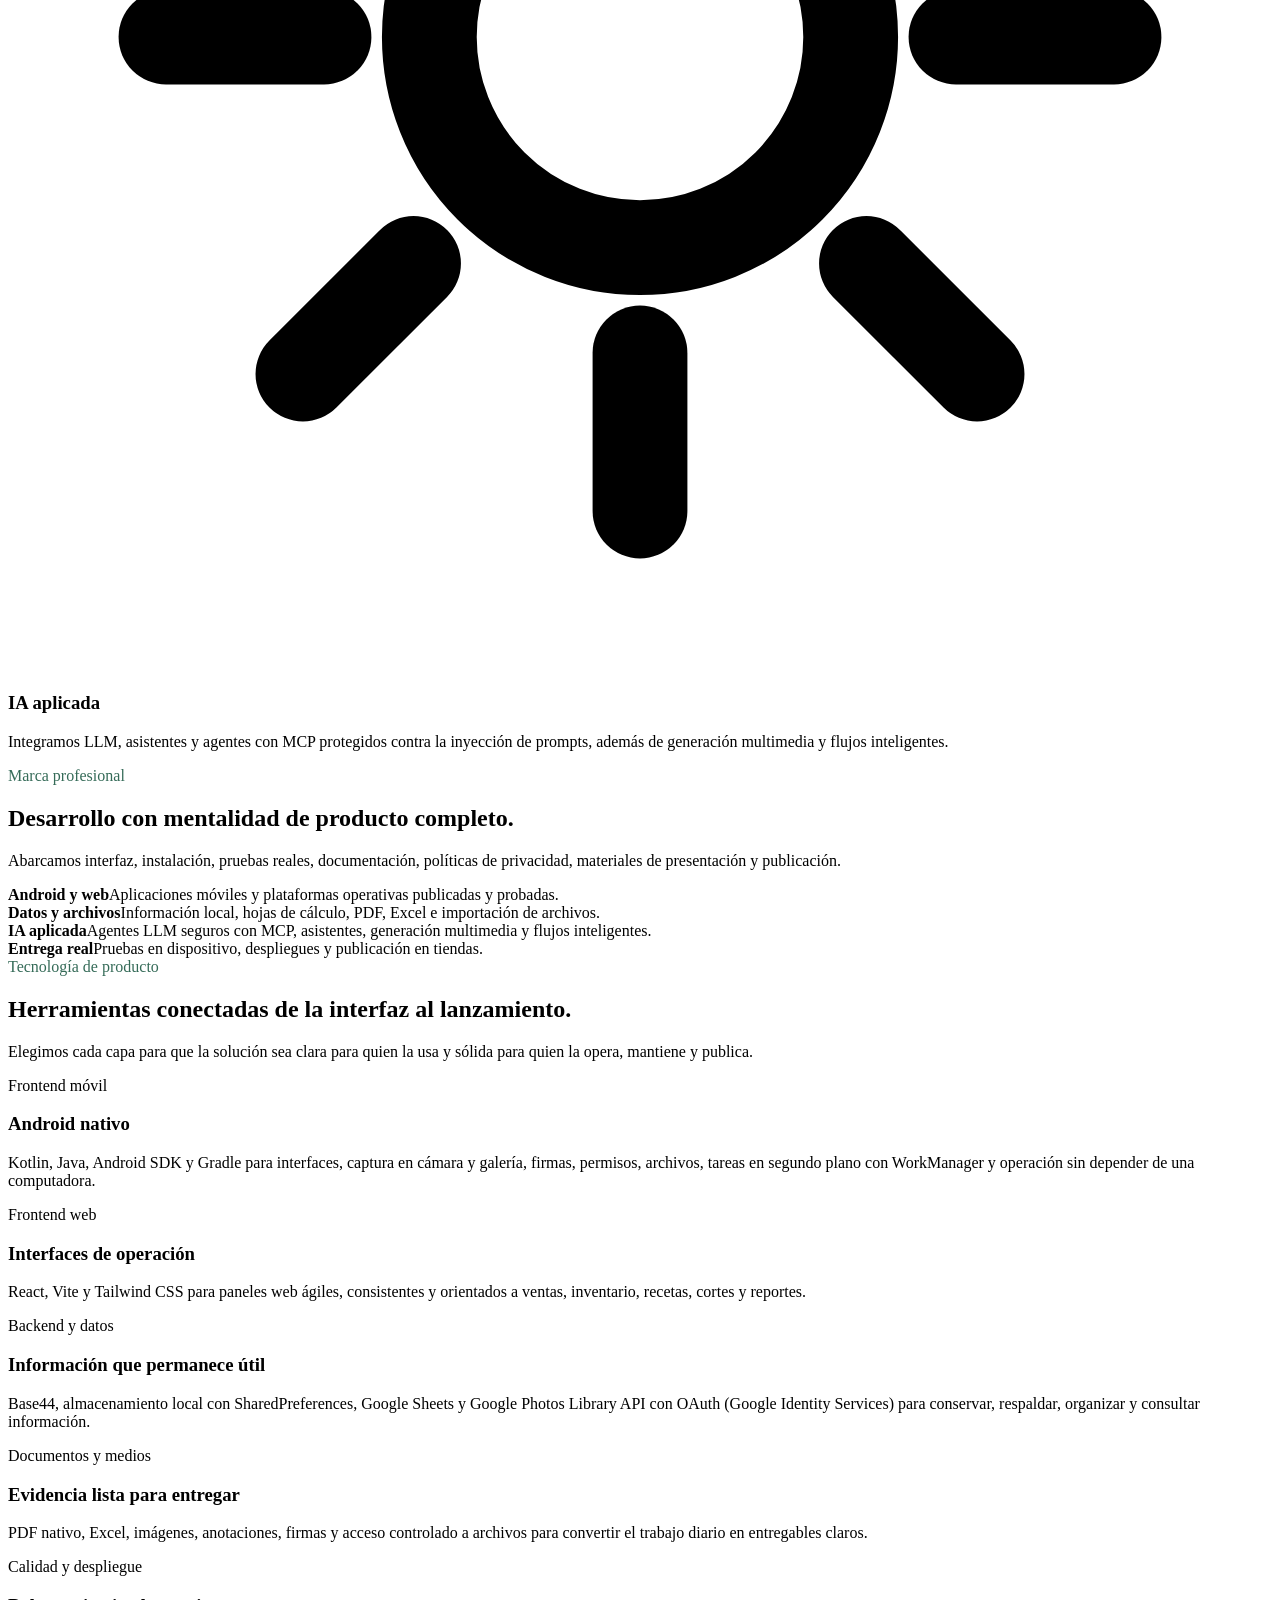
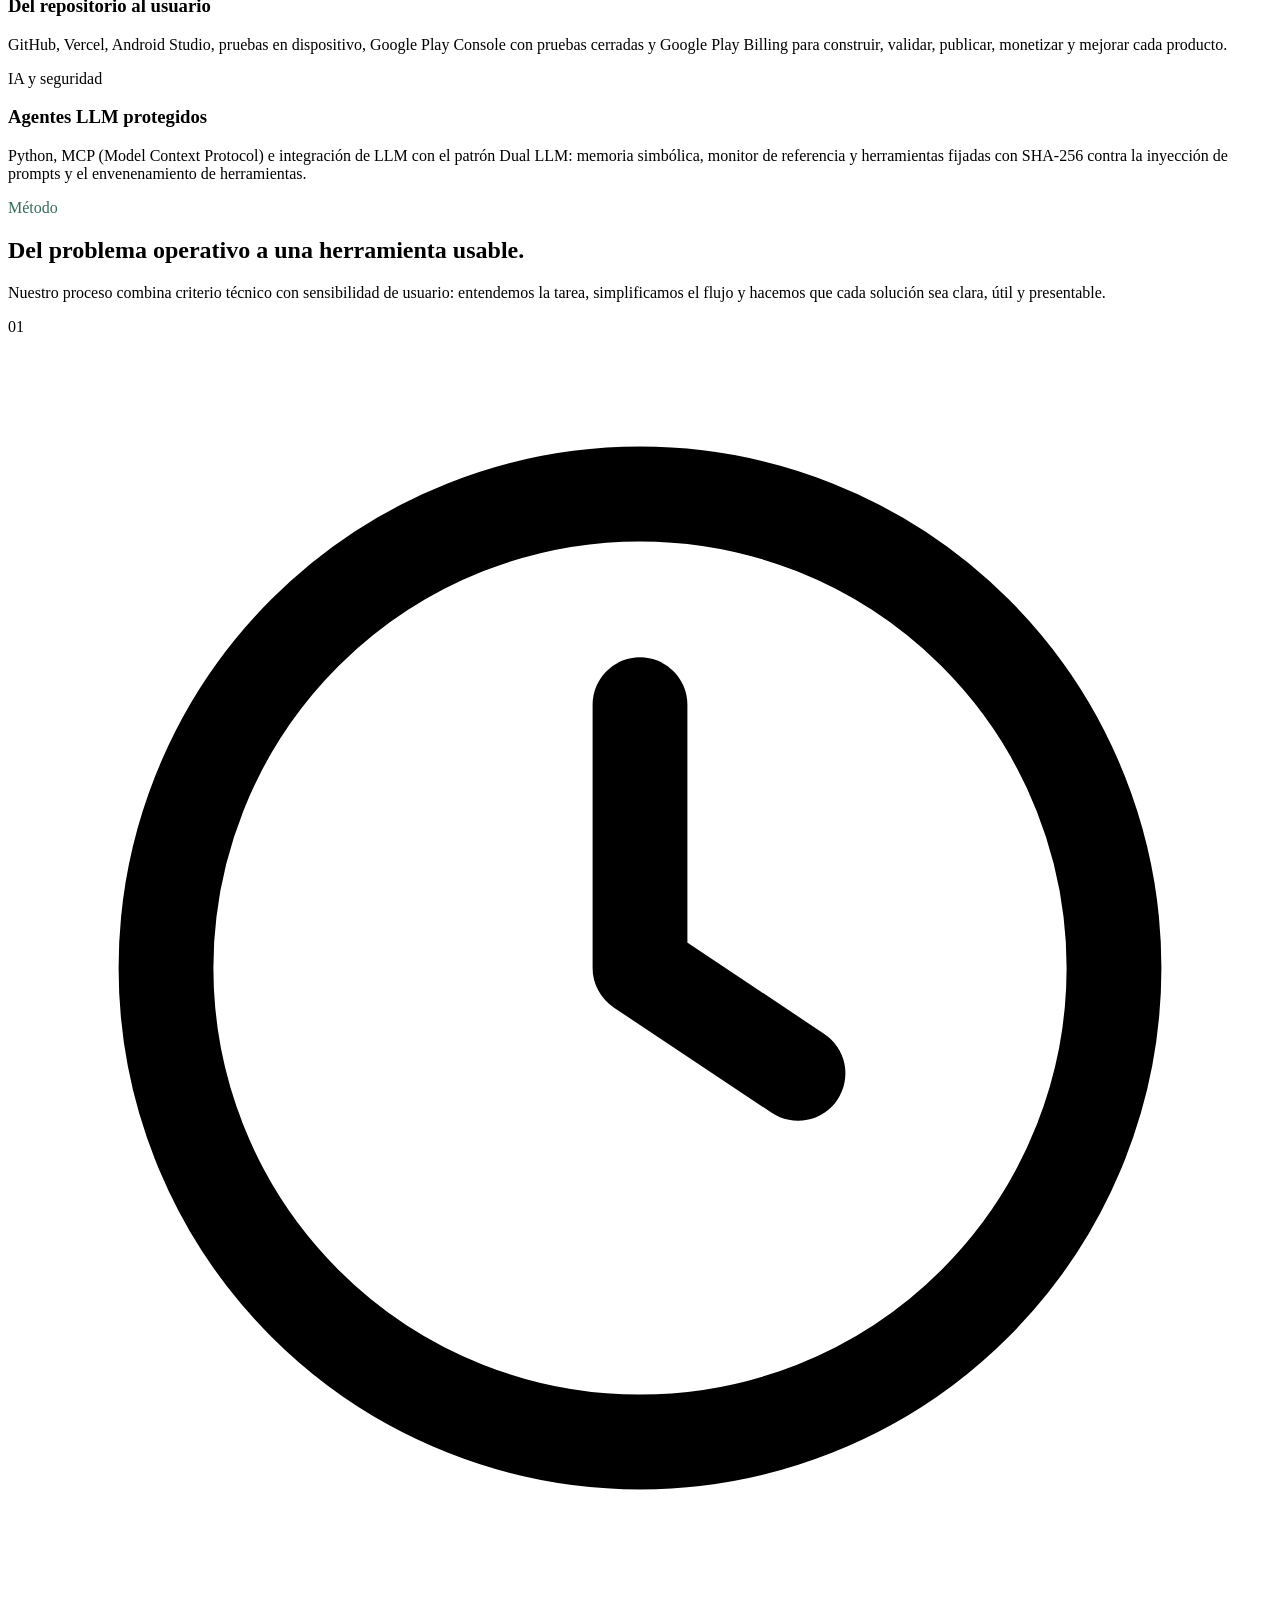
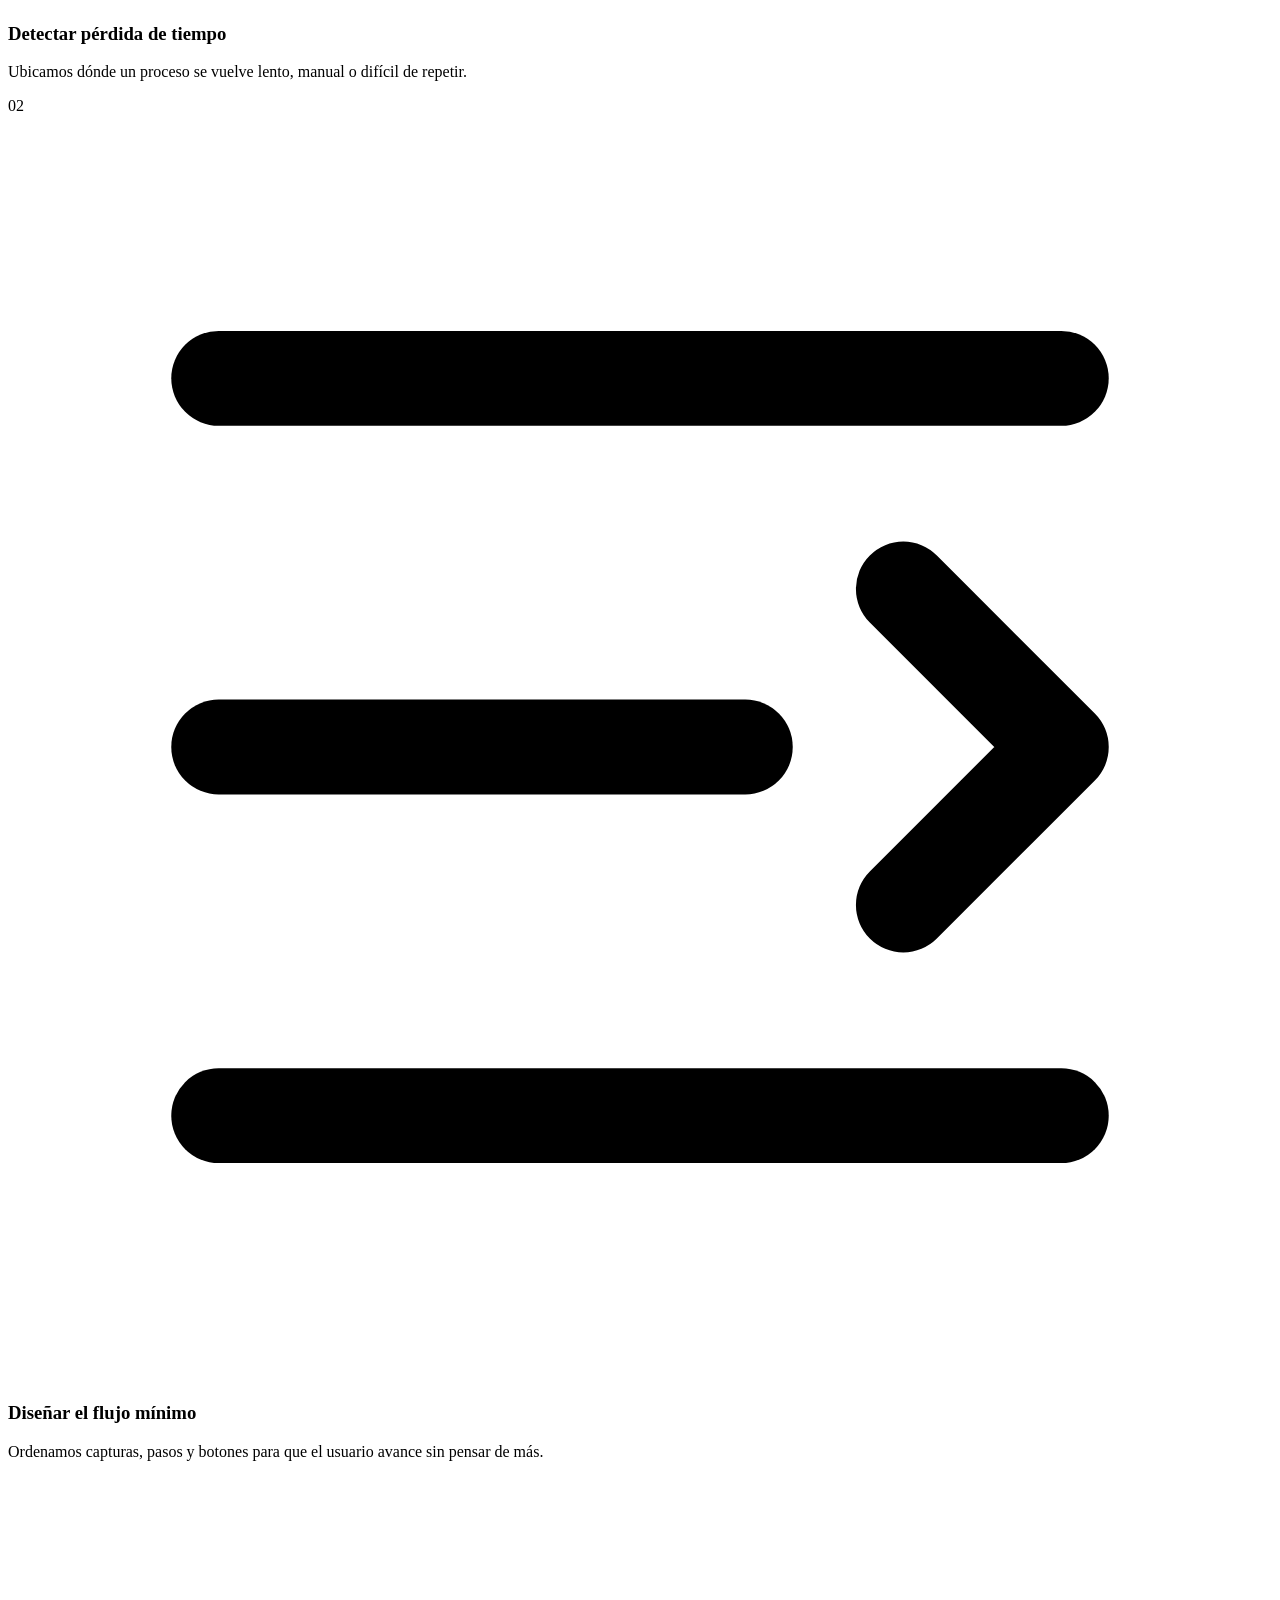
==== commit 08d4e73e: "feat: simplify portfolio and polish card motion, blog and accessibility" ====
--- a/extreme-solutions/index.html
+++ b/extreme-solutions/index.html
@@ -48,7 +48,6 @@
         <a href="#experiencia">Experiencia</a>
         <a href="#anotalab">Capacitación</a>
         <a href="#google-play">Marca</a>
-        <a href="#pagos">Pagos</a>
         <button class="language-toggle" type="button" hidden>Cambiar idioma</button>
         <button class="theme-toggle" type="button" hidden>Cambiar tema</button>
       </div>
@@ -166,8 +165,7 @@
         <div class="catalog-controls" hidden>
           <label for="project-search">Encuentra una solución</label>
           <div class="catalog-search-row"><input id="project-search" type="search" placeholder="Busca por nombre, tecnología o necesidad" maxlength="120" aria-controls="project-grid">
-          <button id="saved-only" class="filter-button" type="button" aria-pressed="false">Mis favoritos</button></div>
-          <p class="catalog-hint">Guarda los proyectos que te interesan en este navegador.</p>
+          </div>
         </div>
         <div class="project-filters" role="group" aria-label="Filtrar proyectos" hidden>
           <button class="filter-button" data-filter="all" aria-pressed="true">Todos</button>
@@ -184,63 +182,63 @@
     <h3>MCP Dual LLM Guard</h3><p>Desarrollamos un middleware en Python que neutraliza por diseño la inyección indirecta de prompts y el envenenamiento de herramientas MCP: un LLM privilegiado planifica solo con punteros, un LLM en cuarentena lee los datos sin acceso a herramientas y un monitor de referencia decide qué datos llegan a cada herramienta. Respaldado por 224 pruebas.</p>
     <div class="chips"><span class="chip">Python</span><span class="chip">MCP</span><span class="chip">Patrón Dual LLM</span><span class="chip">Verificado por M8ven · 75/100</span><span class="chip">OWASP LLM01 · LLM06 · LLM03</span></div>
     <div class="project-links"><a class="project-video" href="/proyecto/mcp-dual-llm-guard">Explorar proyecto →</a>
-    <button class="save-project" type="button" data-save="mcp-dual-llm-guard" aria-pressed="false" aria-label="Guardar MCP Dual LLM Guard" hidden>Guardar</button></div></div></article>
+    </div></div></article>
 <article class="project project-featured" data-category="android" data-project-id="lentes">
     <div class="project-media"><span class="featured-badge"><svg viewBox="0 0 24 24" aria-hidden="true"><path d="M12 3.5l2.6 5.3 5.9.9-4.3 4.1 1 5.8L12 16.9l-5.2 2.7 1-5.8-4.3-4.1 5.9-.9z"/></svg><span>Destacado</span></span><img loading="lazy" decoding="async" src="/assets/lentes-feature.png" alt="Lentes, aplicación Android para organizar fotos y videos por carpetas"></div>
     <div class="project-body"><span class="project-type">Producto Android · Disponible en Google Play</span>
     <h3>Lentes: cámara por carpetas</h3><p>Convertimos la cámara nativa en un flujo organizado por contexto: cada lente separa fotos y videos en su propia carpeta y puede respaldarlos en un álbum equivalente de Google Fotos.</p>
     <div class="chips"><span class="chip">Kotlin</span><span class="chip">Google Photos Library API</span><span class="chip">OAuth · Google Identity Services</span><span class="chip">WorkManager</span><span class="chip">Google Play Billing</span></div>
     <div class="project-links"><a class="project-video" href="/proyecto/lentes">Explorar proyecto →</a>
-    <button class="save-project" type="button" data-save="lentes" aria-pressed="false" aria-label="Guardar Lentes: cámara por carpetas" hidden>Guardar</button></div></div></article>
+    </div></div></article>
 <article class="project" data-category="android" data-project-id="reporte-servicio-pro">
     <div class="project-media"><img loading="lazy" decoding="async" src="/assets/embedded-6.webp" alt="Captura de Reporte Servicio Pro en Android" class="phone-shot"></div>
     <div class="project-body"><span class="project-type">Producto Android · Disponible en Google Play</span>
     <h3>Reporte Servicio Pro</h3><p>Desarrollamos captura de servicios, clientes, evidencias, firmas, historial y documentos PDF/Excel desde el celular. Disponible en Google Play.</p>
     <div class="chips"><span class="chip">Android</span><span class="chip">PDF</span><span class="chip">Excel</span><span class="chip">Firmas</span></div>
     <div class="project-links"><a class="project-video" href="/proyecto/reporte-servicio-pro">Explorar proyecto →</a>
-    <button class="save-project" type="button" data-save="reporte-servicio-pro" aria-pressed="false" aria-label="Guardar Reporte Servicio Pro" hidden>Guardar</button></div></div></article>
+    </div></div></article>
 <article class="project" data-category="android" data-project-id="control-gastos-pro">
     <div class="project-media"><img loading="lazy" decoding="async" src="/assets/control-gastos-pro-dashboard.webp" alt="Panel de Control de Gastos Pro con periodo y sincronización con Google Sheets" class="phone-shot"></div>
     <div class="project-body"><span class="project-type">Producto Android</span>
     <h3>Control de Gastos Pro</h3><p>Diseñamos una app para organizar gastos personales y empresariales por periodo, registrar movimientos desde los ajustes rápidos y conservar un historial privado en el teléfono.</p>
     <div class="chips"><span class="chip">Control financiero</span><span class="chip">Acceso rápido</span><span class="chip">Google Sheets</span></div>
     <div class="project-links"><a class="project-video" href="/proyecto/control-gastos-pro">Explorar proyecto →</a>
-    <button class="save-project" type="button" data-save="control-gastos-pro" aria-pressed="false" aria-label="Guardar Control de Gastos Pro" hidden>Guardar</button></div></div></article>
+    </div></div></article>
 <article class="project" data-category="web" data-project-id="museum-of-you">
     <div class="project-media"><img loading="lazy" decoding="async" src="/assets/museum-of-you.webp" alt="Interfaz de The Museum of You para convertir objetos cotidianos en piezas de museo con IA" class="phone-shot"></div>
     <div class="project-body"><span class="project-type">PWA · Experiencia creativa con IA</span>
     <h3>The Museum of You</h3><p>Diseñamos una experiencia instalable que convierte objetos cotidianos en piezas de museo: fotografía, curaduría generada con IA, colección local y recursos listos para compartir.</p>
     <div class="chips"><span class="chip">PWA</span><span class="chip">IA multimodal</span><span class="chip">Privacidad local</span><span class="chip">Cloudflare</span></div>
     <div class="project-links"><a class="project-video" href="/proyecto/museum-of-you">Explorar proyecto →</a>
-    <button class="save-project" type="button" data-save="museum-of-you" aria-pressed="false" aria-label="Guardar The Museum of You" hidden>Guardar</button></div></div></article>
+    </div></div></article>
 <article class="project" data-category="web" data-project-id="ltv-maestro">
     <div class="project-media"><img loading="lazy" decoding="async" src="https://ltv-maestro.vercel.app/logo.png" alt="Logotipo de La Tercera Vuelta, plataforma LTV Maestro" class="ltv-media"></div>
     <div class="project-body"><span class="project-type">Plataforma web operativa</span>
     <h3>LTV Maestro · La Tercera Vuelta</h3><p>Desarrollamos una plataforma para la operación diaria que reúne ventas, órdenes activas, inventario por peso, recetas y costeo, cortes de caja y reportes para una toma de decisiones más clara.</p>
     <div class="chips"><span class="chip">React + Vite</span><span class="chip">Tailwind CSS</span><span class="chip">Base44</span><span class="chip">Vercel</span><span class="chip">Operación y reportes</span></div>
     <div class="project-links"><a class="project-video" href="/proyecto/ltv-maestro">Explorar proyecto →</a>
-    <button class="save-project" type="button" data-save="ltv-maestro" aria-pressed="false" aria-label="Guardar LTV Maestro · La Tercera Vuelta" hidden>Guardar</button></div></div></article>
+    </div></div></article>
 <article class="project" data-category="tools" data-project-id="evidencia-visual">
     <div class="project-media"><img loading="lazy" decoding="async" src="/assets/embedded-7.webp" alt="Editor de fotos con evidencia anotada" class="phone-shot"></div>
     <div class="project-body"><span class="project-type">UX de evidencia</span>
     <h3>Edición de fotos y firmas</h3><p>Construimos herramientas para explicar problemas visualmente con flechas, texto, trazos, sellos y firmas de técnico o cliente.</p>
     <div class="chips"><span class="chip">Fotos</span><span class="chip">Anotación</span><span class="chip">Firma</span></div>
     <div class="project-links"><a class="project-video" href="/proyecto/evidencia-visual">Explorar proyecto →</a>
-    <button class="save-project" type="button" data-save="evidencia-visual" aria-pressed="false" aria-label="Guardar Edición de fotos y firmas" hidden>Guardar</button></div></div></article>
+    </div></div></article>
 <article class="project" data-category="tools" data-project-id="formatos-pdf-excel">
     <div class="project-media"><img loading="lazy" decoding="async" src="/assets/embedded-8.webp" alt="Reporte Excel generado desde app Android" class="phone-shot"></div>
     <div class="project-body"><span class="project-type">Documentos técnicos</span>
     <h3>Formatos PDF y Excel</h3><p>Convertimos datos de campo en documentos editables y presentables para reducir reprocesos después de un servicio.</p>
     <div class="chips"><span class="chip">Plantillas</span><span class="chip">Historial</span><span class="chip">Entrega</span></div>
     <div class="project-links"><a class="project-video" href="/proyecto/formatos-pdf-excel">Explorar proyecto →</a>
-    <button class="save-project" type="button" data-save="formatos-pdf-excel" aria-pressed="false" aria-label="Guardar Formatos PDF y Excel" hidden>Guardar</button></div></div></article>
+    </div></div></article>
 <article class="project" data-category="tools" data-project-id="asistentes-ia">
     <div class="project-media"><img loading="lazy" decoding="async" src="/assets/embedded-9.webp" alt="Representación visual de automatización, Android e IA"></div>
     <div class="project-body"><span class="project-type">IA y flujos inteligentes</span>
     <h3>TalkTrend, CinematicApp y asistentes</h3><p>Integramos generación de video, publicación, agentes, voz, análisis de pantalla y flujos inteligentes para tareas creativas y operativas.</p>
     <div class="chips"><span class="chip">IA</span><span class="chip">Video</span><span class="chip">Agentes</span></div>
     <div class="project-links"><a class="project-video" href="/proyecto/asistentes-ia">Explorar proyecto →</a>
-    <button class="save-project" type="button" data-save="asistentes-ia" aria-pressed="false" aria-label="Guardar TalkTrend, CinematicApp y asistentes" hidden>Guardar</button></div></div></article></div>
+    </div></div></article></div>
 <!-- PROJECTS_END -->
         <div class="chips" aria-label="Más líneas de experiencia">
           <span class="chip">Egunatek</span>
@@ -426,32 +424,7 @@
           </div>
           <div class="capability-wide-action">
             <a class="btn primary" href="https://ruta-data-annotation.vercel.app" target="_blank" rel="noopener noreferrer">Abrir AnotaLab</a>
-            <span class="pay-note">Uso libre para capacitación personal. La plataforma no solicita datos personales ni garantiza contratación.</span>
-          </div>
-        </article>
-      </div>
-    </section>
-
-    <section class="section section-compact" id="pagos" aria-labelledby="pagos-title">
-      <div class="shell">
-        <article class="capability capability-wide">
-          <svg viewBox="0 0 24 24" fill="none" stroke="currentColor" stroke-width="1.8" stroke-linecap="round" stroke-linejoin="round" aria-hidden="true"><rect x="2" y="5" width="20" height="14" rx="2"></rect><path d="M2 10h20"></path><path d="M6 15h4"></path></svg>
-          <div class="capability-wide-copy">
-            <div class="capability-wide-kickers"><span class="tool-kicker">Servicio</span><span class="demo-badge">Demostración</span></div>
-            <h3 id="pagos-title">Integración de pasarelas de pago</h3>
-            <p>Podemos integrar Stripe, PayPal o Mercado Pago en tu sitio web o app: cobros, suscripciones y pagos recurrentes procesados por la plataforma elegida, con comprobantes y facturación conectados a tu operación.</p>
-            <div class="chips" aria-label="Pasarelas y capacidades">
-              <span class="chip">Stripe</span>
-              <span class="chip">PayPal</span>
-              <span class="chip">Mercado Pago</span>
-              <span class="chip">Suscripciones</span>
-              <span class="chip">Facturación</span>
-            </div>
-          </div>
-          <div class="capability-wide-action">
-            <!-- Módulo de pagos de MUESTRA: no hay cuenta ni Payment Link de Stripe configurados; el enlace solo lleva a stripe.com y no procesa ningún cobro. -->
-            <a class="btn light pay-link" href="https://stripe.com" target="_blank" rel="noopener noreferrer" aria-describedby="pay-note">Realizar pago</a>
-            <span class="pay-note" id="pay-note">Este módulo de pagos es solo de muestra: este sitio no procesa pagos ni solicita datos de pago. El botón abre el sitio de Stripe.</span>
+            <span class="capability-note">Uso libre para capacitación personal. La plataforma no solicita datos personales ni garantiza contratación.</span>
           </div>
         </article>
       </div>
@@ -476,7 +449,7 @@
                 <a class="badge-base__link LI-simple-link" href="https://mx.linkedin.com/in/erik-sanchez-43b82b189?trk=profile-badge" target="_blank" rel="noreferrer">Erik Sanchez</a>
               </div>
               <div class="linkedin-consent" data-linkedin-consent hidden>
-                <p><span>El distintivo lo proporciona LinkedIn, que puede usar cookies.</span> <a href="/privacidad#sitio-web">Más información</a></p>
+                <p><span>El distintivo lo proporciona LinkedIn, que puede usar cookies.</span> <a href="/privacidad#sitio-web">Privacidad del distintivo de LinkedIn</a></p>
                 <button class="btn light" type="button" data-linkedin-load>Mostrar distintivo de LinkedIn</button>
               </div>
             </div>
--- a/extreme-solutions/dynamic.css
+++ b/extreme-solutions/dynamic.css
@@ -41,8 +41,8 @@
   .btn:hover::after, .capability:hover::after, .tool-card:hover::after, .project:hover::after { opacity: 1; }
   .capability:hover, .tool-card:hover, .project:hover { translate: 0 -4px; }
 }
-:where(.btn, .menu-toggle, .theme-toggle, .language-toggle, .filter-button, .save-project, #clear-filters, .policy-clear, .skip-link) { transition: translate var(--hover-duration) var(--ease-out), scale var(--press-duration) var(--ease-out), opacity var(--press-duration) var(--ease-out); -webkit-tap-highlight-color: transparent; touch-action: manipulation; }
-:where(.btn, .menu-toggle, .theme-toggle, .language-toggle, .filter-button, .save-project, #clear-filters, .policy-clear):active { scale: .97; transition-duration: .08s; }
+:where(.btn, .menu-toggle, .theme-toggle, .language-toggle, .filter-button, #clear-filters, .policy-clear, .skip-link) { transition: translate var(--hover-duration) var(--ease-out), scale var(--press-duration) var(--ease-out), opacity var(--press-duration) var(--ease-out); -webkit-tap-highlight-color: transparent; touch-action: manipulation; }
+:where(.btn, .menu-toggle, .theme-toggle, .language-toggle, .filter-button, #clear-filters, .policy-clear):active { scale: .97; transition-duration: .08s; }
 /* Enlaces de texto: atenuación breve al presionar. */
 :where(.nav-links a, .brand, .project-video, .privacy-back, .privacy-meta a, .privacy-toc a, footer a, .detail-page > a, .policy-doc a, .privacy-list a, .linkedin-consent a) { transition: opacity var(--press-duration) var(--ease-out); -webkit-tap-highlight-color: transparent; touch-action: manipulation; }
 :where(.nav-links a, .brand, .project-video, .privacy-back, .privacy-meta a, .privacy-toc a, footer a, .detail-page > a, .policy-doc a, .privacy-list a, .linkedin-consent a):active { opacity: .6; transition-duration: .06s; }
@@ -61,8 +61,6 @@
 #project-search { flex: 1 1 250px; width: 100%; min-width: 0; min-height: 48px; border: 1px solid var(--line); padding: .75rem; border-radius: 6px; font: inherit; color: var(--ink); background: var(--paper); }
 #project-search::placeholder { color: var(--muted); opacity: 1; }
 .catalog-hint { margin: .75rem 0 0; font-size: .9rem; color: var(--muted); }
-.save-project { min-height: 44px; padding: .5rem 1rem; border: 1px solid #5E806D; border-radius: 6px; background: #EFF6F1; color: #356B58; font: inherit; cursor: pointer; }
-.save-project[aria-pressed="true"] { border-color: #4F7868; color: #FFFDFA; background-color: #4F7868; }
 .catalog-empty { padding: 1.5rem; border: 1px dashed var(--line); }
 #clear-filters { min-height: 44px; color: var(--blue); background: none; border: none; text-decoration: underline; font: inherit; cursor: pointer; }
 .detail-page { padding-top: 7.5rem; padding-bottom: 5rem; min-height: 85vh; }
@@ -174,7 +172,7 @@
   *, *::before, *::after { animation: none !important; translate: none !important; scale: none !important; transition-property: opacity !important; }
   .nav-links a::after { transform: scaleX(1); opacity: 0; }
   .nav-links a:hover::after, .nav-links a[aria-current]::after { opacity: 1; }
-  :where(.btn, .menu-toggle, .theme-toggle, .language-toggle, .filter-button, .save-project, #clear-filters, .policy-clear):active { opacity: .7; }
+  :where(.btn, .menu-toggle, .theme-toggle, .language-toggle, .filter-button, #clear-filters, .policy-clear):active { opacity: .7; }
 }
 /* Transparencia reducida: materiales sólidos, sin desenfoque. */
 @media (prefers-reduced-transparency: reduce) {
@@ -195,7 +193,7 @@
 
 /* Aviso legal breve del pie y enlaces del pie. */
 .footer-links { display: inline-flex; flex-wrap: wrap; gap: .5rem 1rem; margin-left: .5rem; }
-.footer-legal { display: block; flex-basis: 100%; margin-top: .5rem; font-size: .82rem; opacity: .85; }
+.footer-legal { display: block; flex-basis: 100%; margin-top: .5rem; font-size: .82rem; opacity: 1; }
 
 /* Distintivo de LinkedIn con consentimiento previo. */
 .linkedin-consent { display: grid; gap: .5rem; margin-top: .25rem; }
@@ -222,6 +220,14 @@
    (si el JS no carga, nada queda oculto). Mismo estado que el primer fotograma de la animación. */
 .reveal-pending { opacity: 0; transform: translateY(14px); }
 .reveal-pending:is(.capability, .tool-card, .project) { transform: translateY(18px); }
+/* Las cuatro piezas se acomodan dentro de la banda sin modificar su cuadrícula.
+   Estado estático visible: sin JS, observador o movimiento permitido no se ocultan. */
+.proof-band {
+  --assemble-duration: .6s;
+  --assemble-stagger: .08s;
+  --assemble-ease: var(--ease-out);
+  overflow: clip;
+}
 @media (prefers-reduced-motion: reduce) { .reveal-pending { opacity: 1 !important; transform: none !important; } }
 @media print { .reveal-pending { opacity: 1 !important; transform: none !important; } }
 
@@ -288,15 +294,11 @@
 .btn:not(.primary):not(.dark):hover { background-color: #DDEFE6; }
 :is(.menu-toggle, .theme-toggle, .language-toggle) { color: #356B58; border-color: #5E806D; background-color: #EFF6F1; }
 :is(.menu-toggle, .theme-toggle, .language-toggle):hover { background-color: #DDEFE6; }
-.filter-button:not([aria-pressed="true"]):hover, .save-project:not([aria-pressed="true"]):hover { background-color: #DDEFE6; }
-.filter-button[aria-pressed="true"]:hover, .save-project[aria-pressed="true"]:hover { background-color: #426757; }
-html[data-theme="dark"] .save-project { background-color: #304B3D; color: #F4F1EC; border-color: #8AAD9A; }
-html[data-theme="dark"] .save-project[aria-pressed="true"] { background-color: #4F7868; color: #FFFDFA; border-color: #B9E2D1; }
+.filter-button:not([aria-pressed="true"]):hover { background-color: #DDEFE6; }
+.filter-button[aria-pressed="true"]:hover { background-color: #426757; }
 html[data-theme="dark"] .btn:not(.primary):not(.dark):hover,
-html[data-theme="dark"] .filter-button:not([aria-pressed="true"]):hover,
-html[data-theme="dark"] .save-project:not([aria-pressed="true"]):hover { background-color: #3B5848; }
-html[data-theme="dark"] .filter-button[aria-pressed="true"]:hover,
-html[data-theme="dark"] .save-project[aria-pressed="true"]:hover { background-color: #426757; }
+html[data-theme="dark"] .filter-button:not([aria-pressed="true"]):hover { background-color: #3B5848; }
+html[data-theme="dark"] .filter-button[aria-pressed="true"]:hover { background-color: #426757; }
 html[data-theme="dark"] :is(.hero, .closing, .privacy-contact) .btn:not(.primary):not(.dark) { color: #356B58; background-color: #EFF6F1; border-color: #5E806D; }
 html[data-theme="dark"] :is(.hero, .closing, .privacy-contact) .btn:not(.primary):not(.dark):hover { background-color: #DDEFE6; }
 html[data-theme="dark"] :is(.hero, .closing, .privacy-contact) .btn.primary { border-color: #4F7868; }
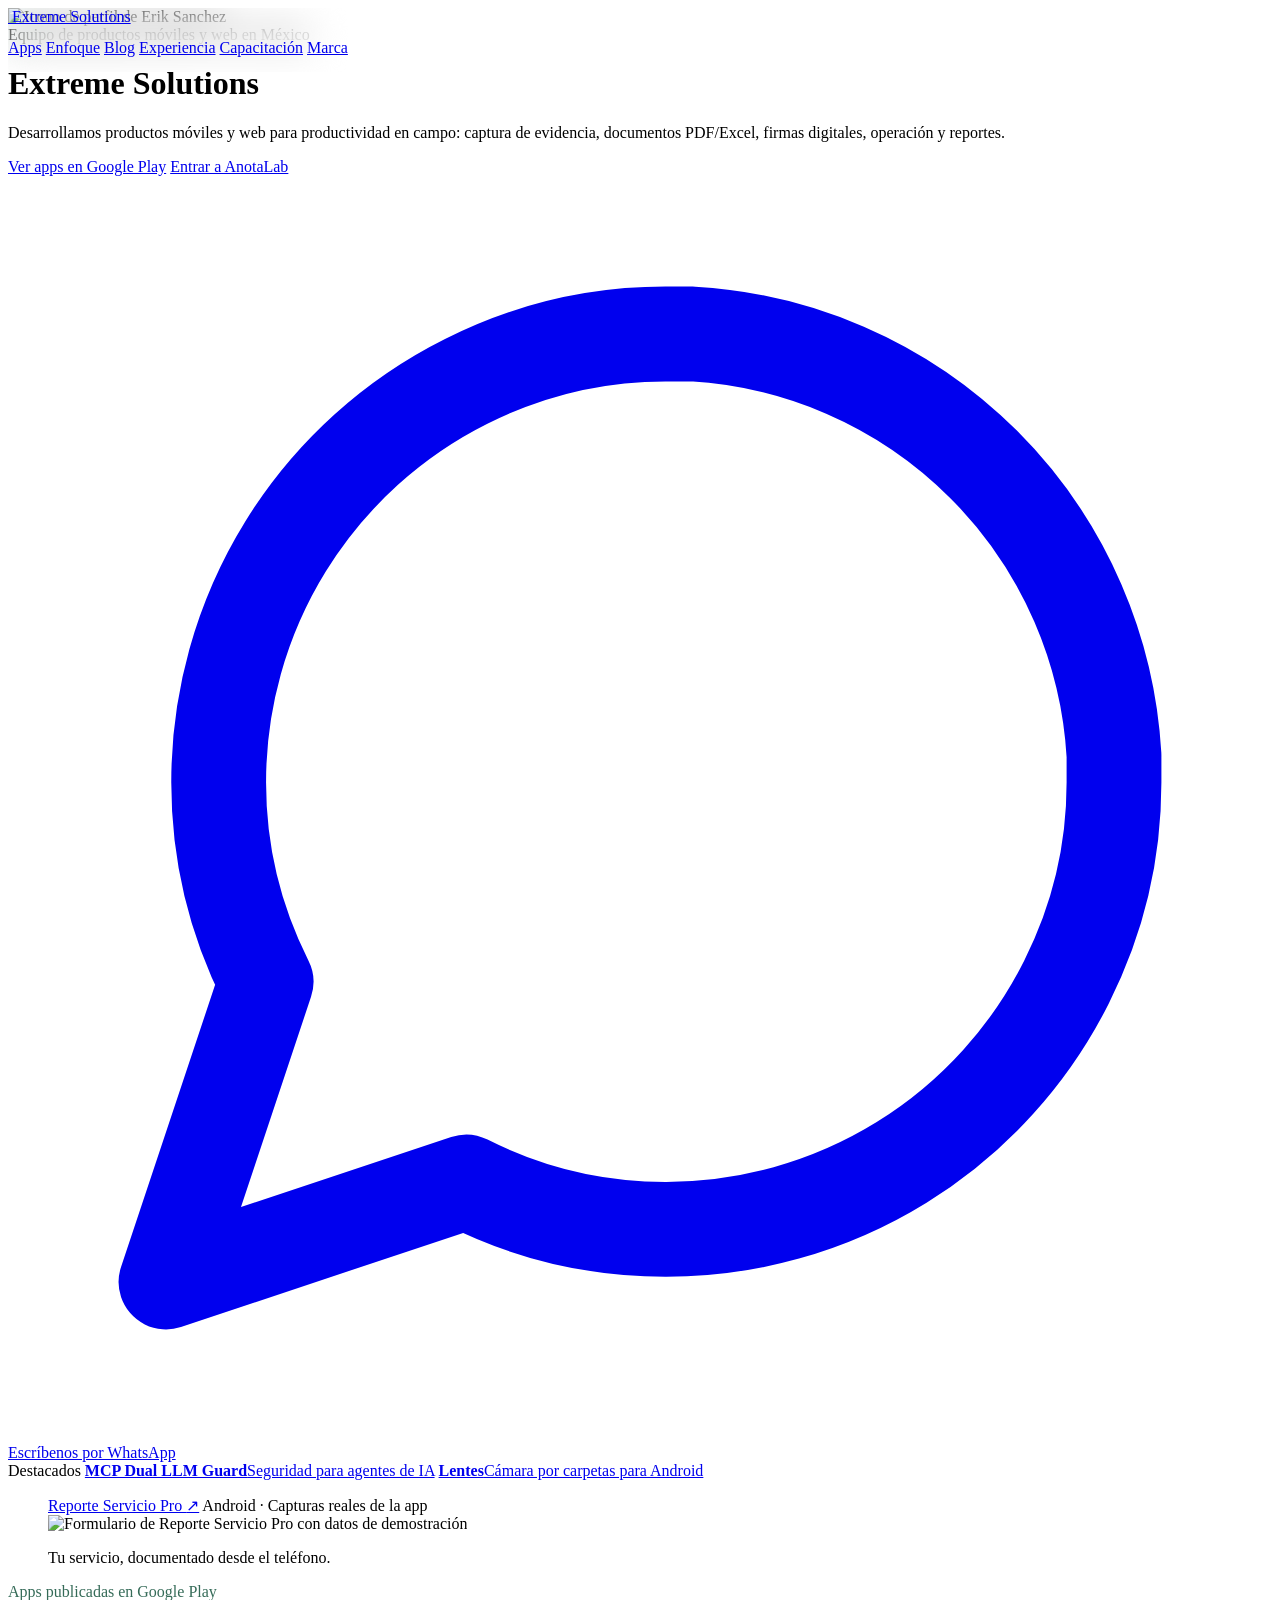
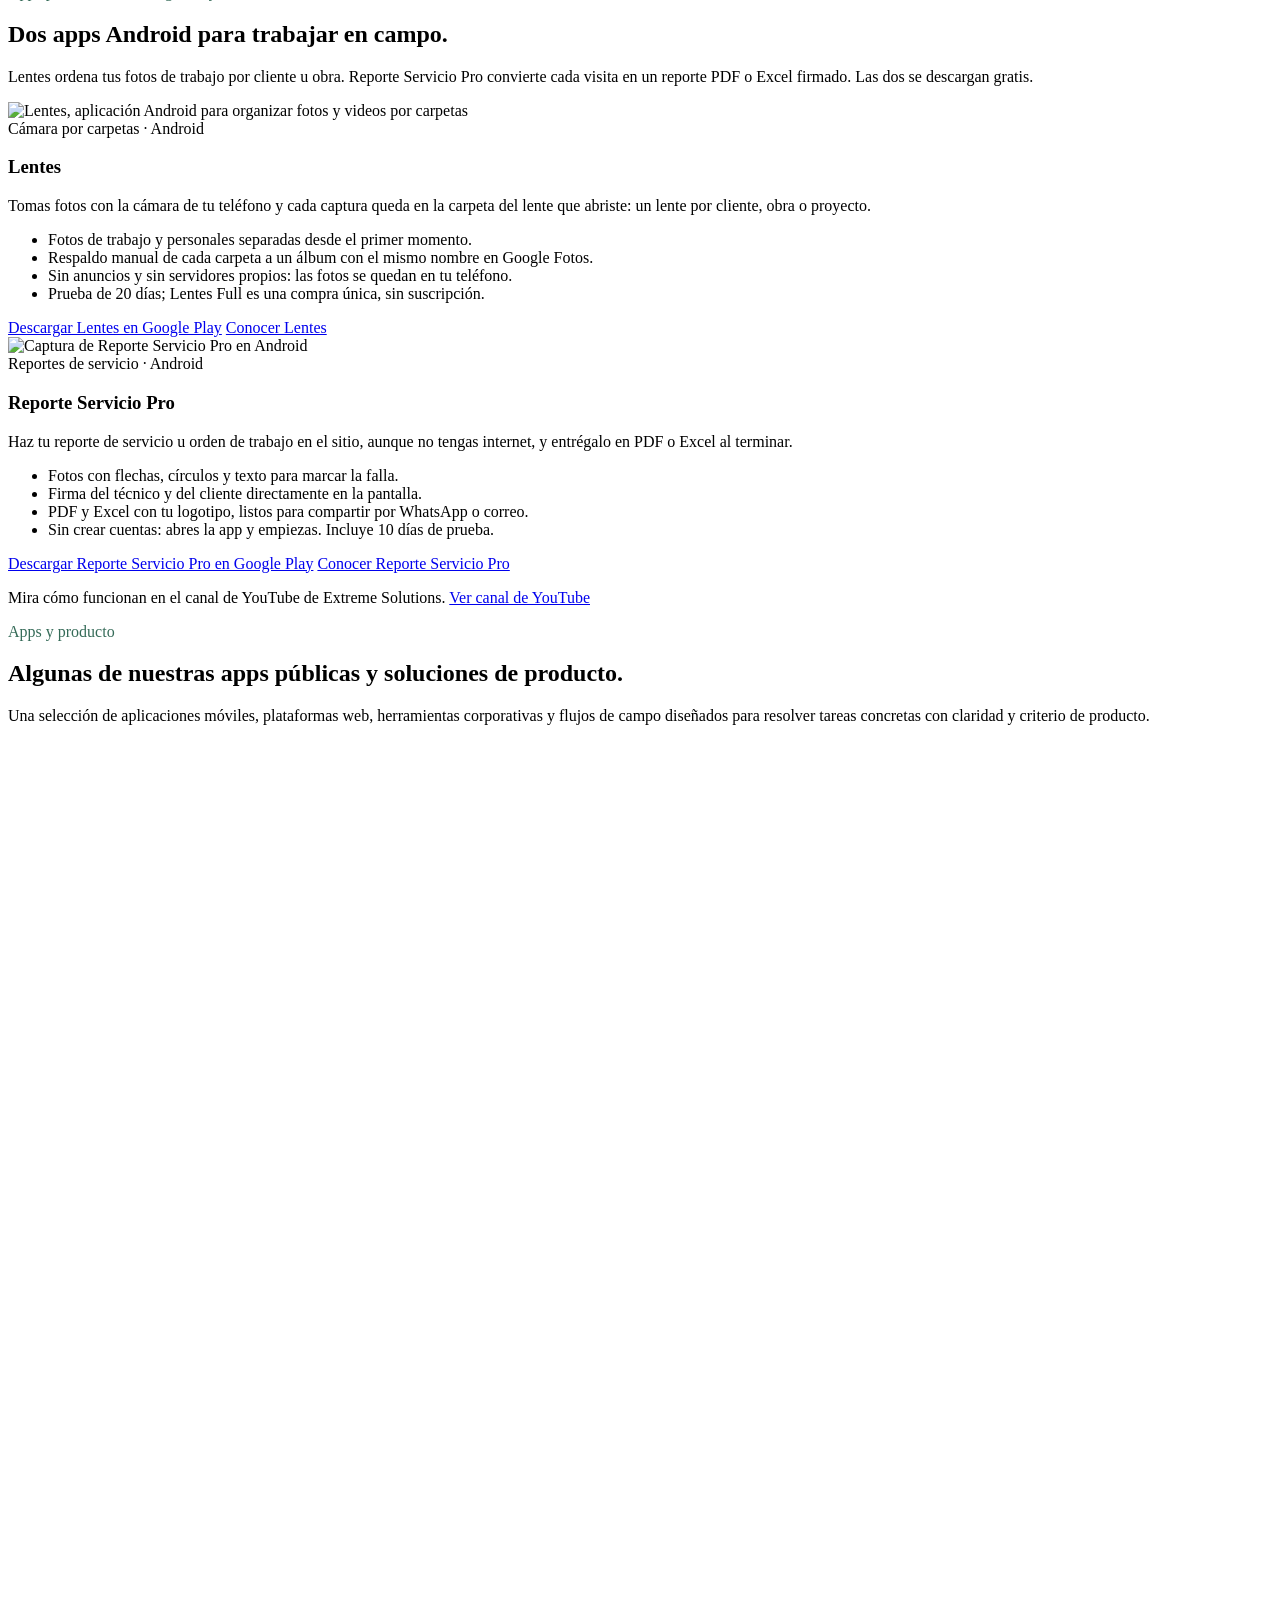
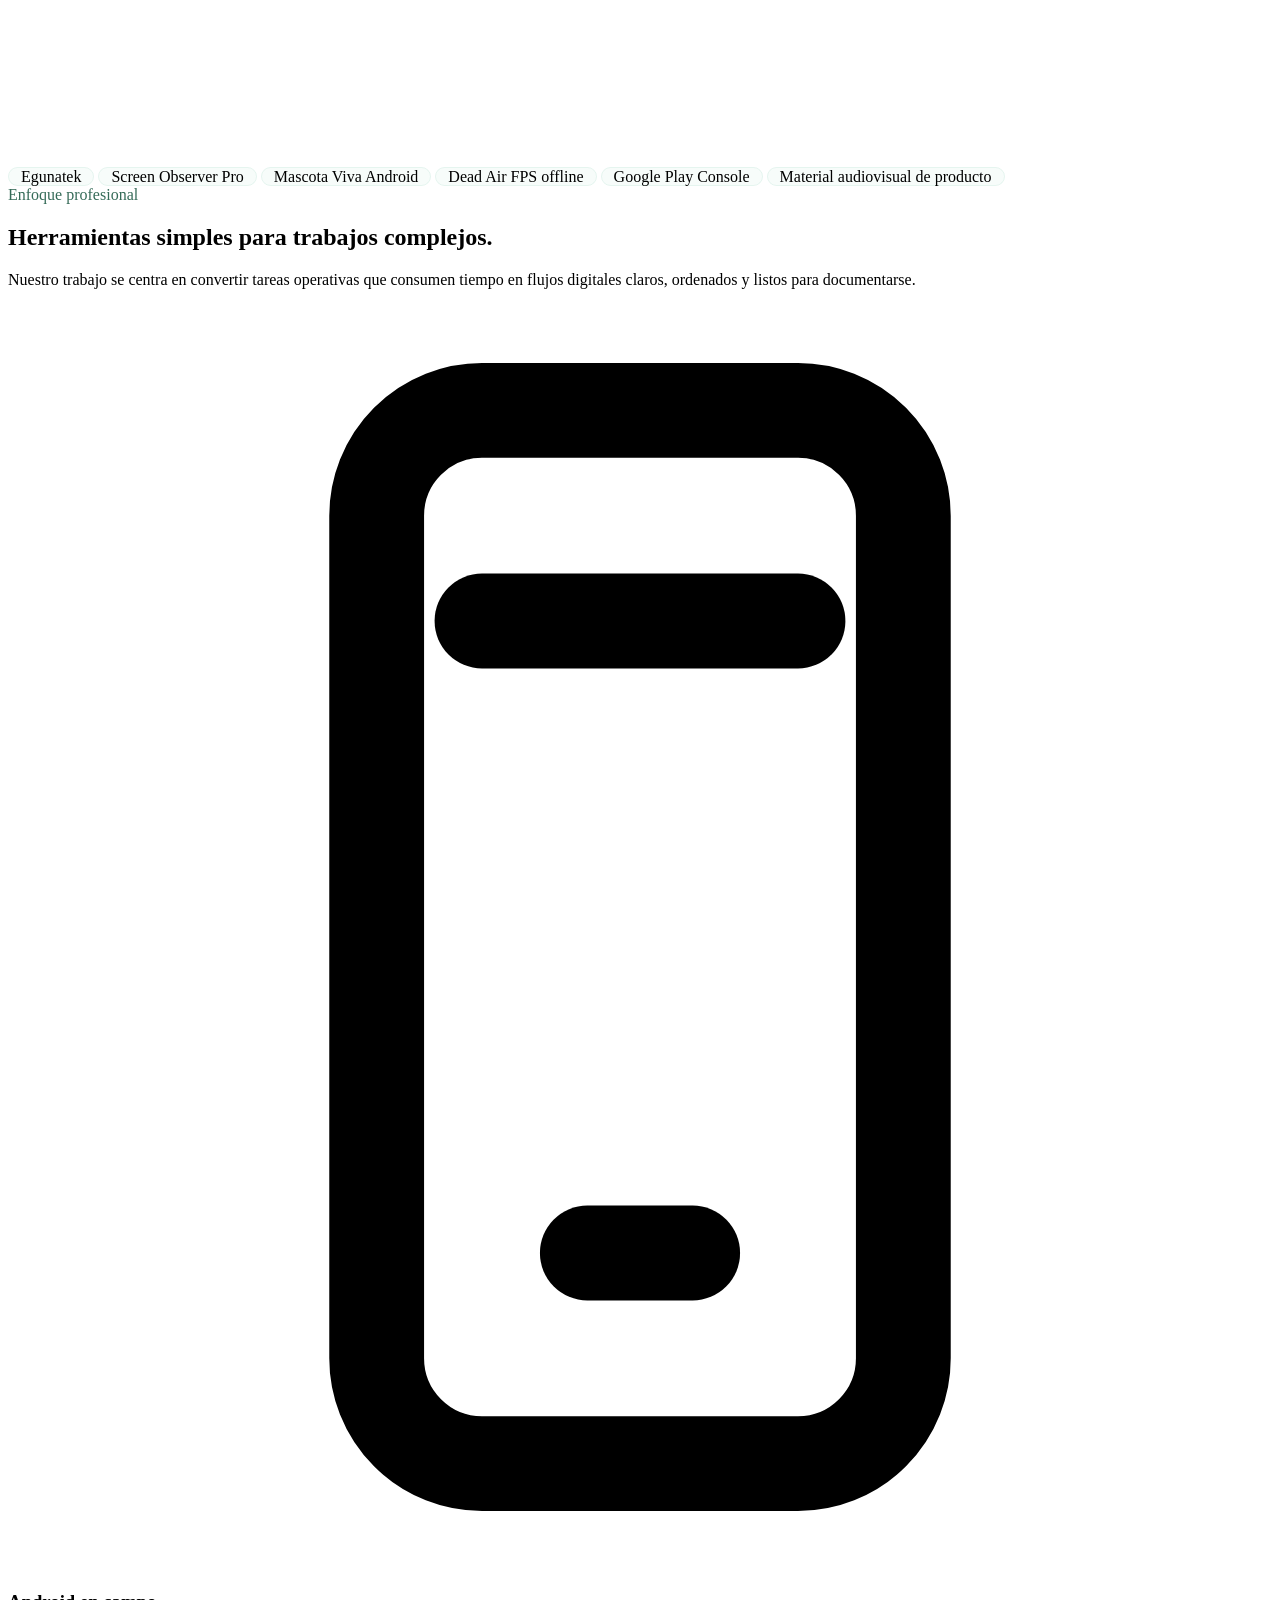
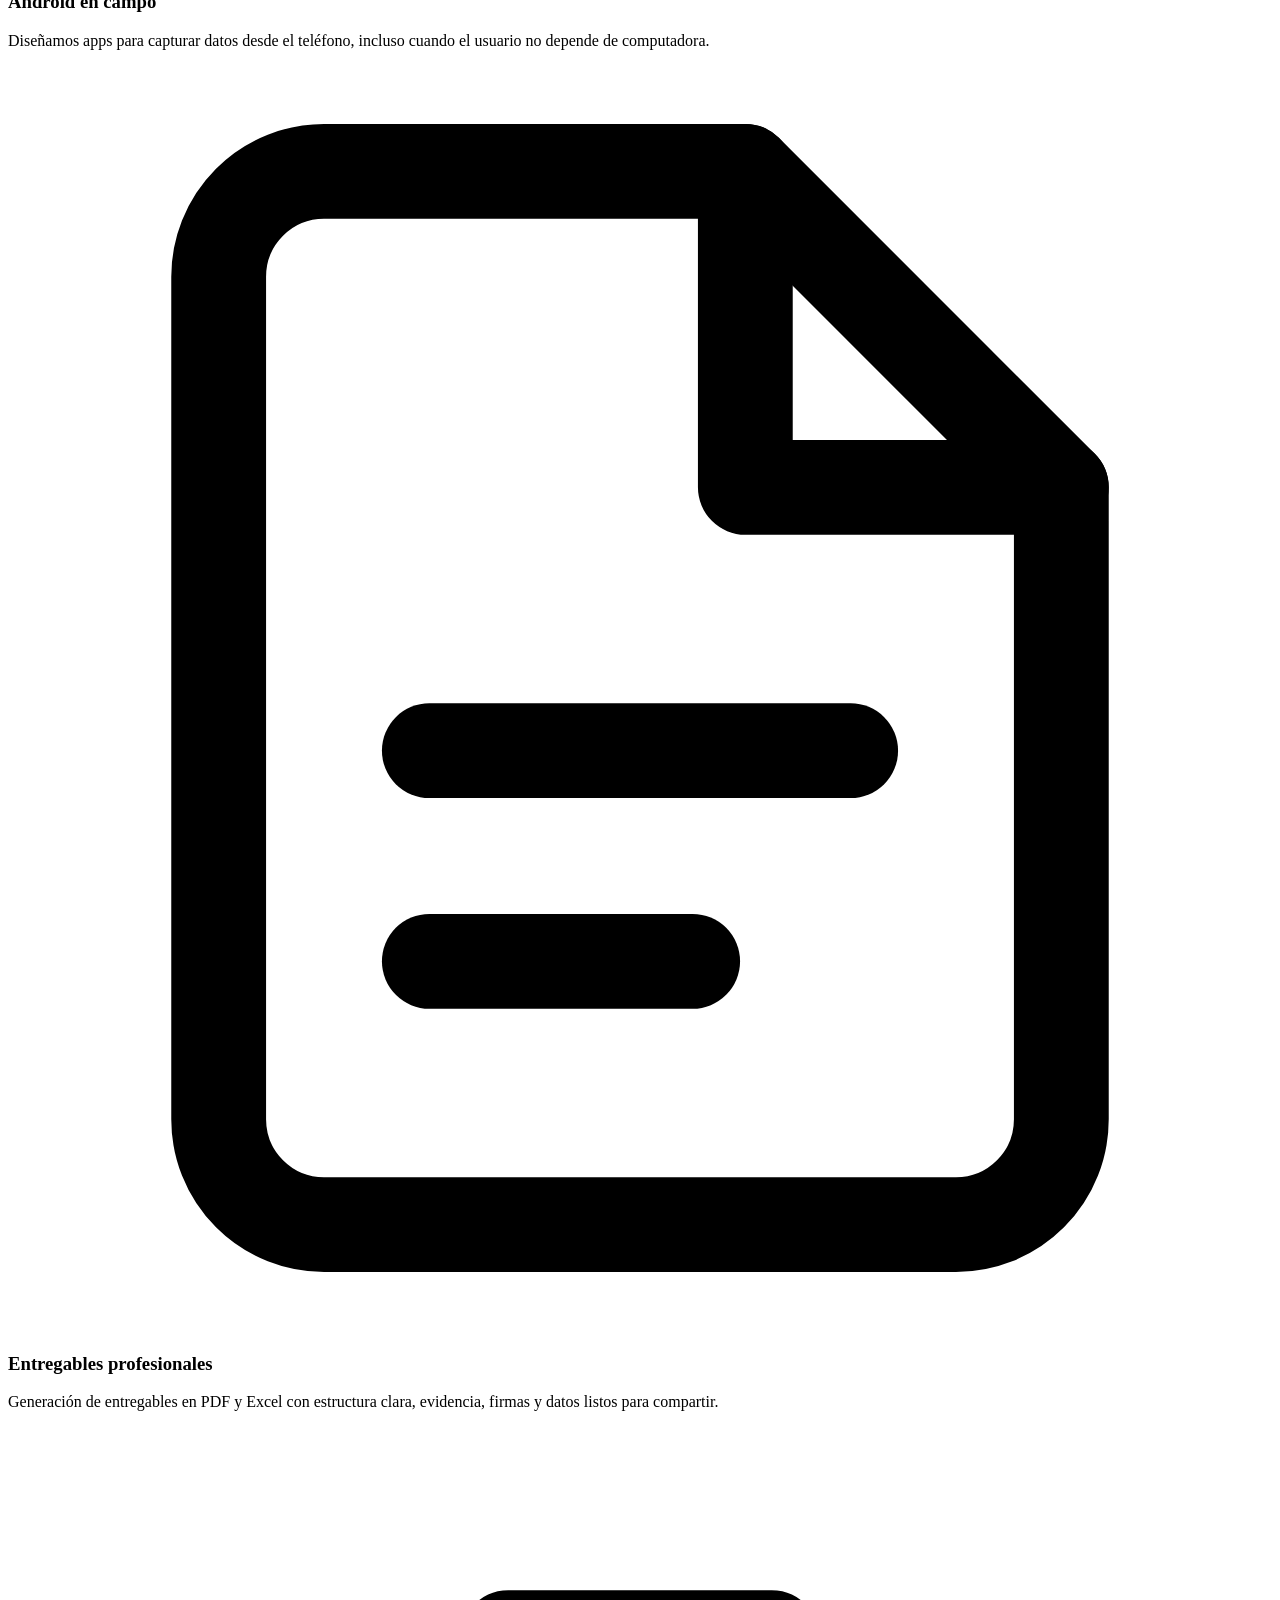
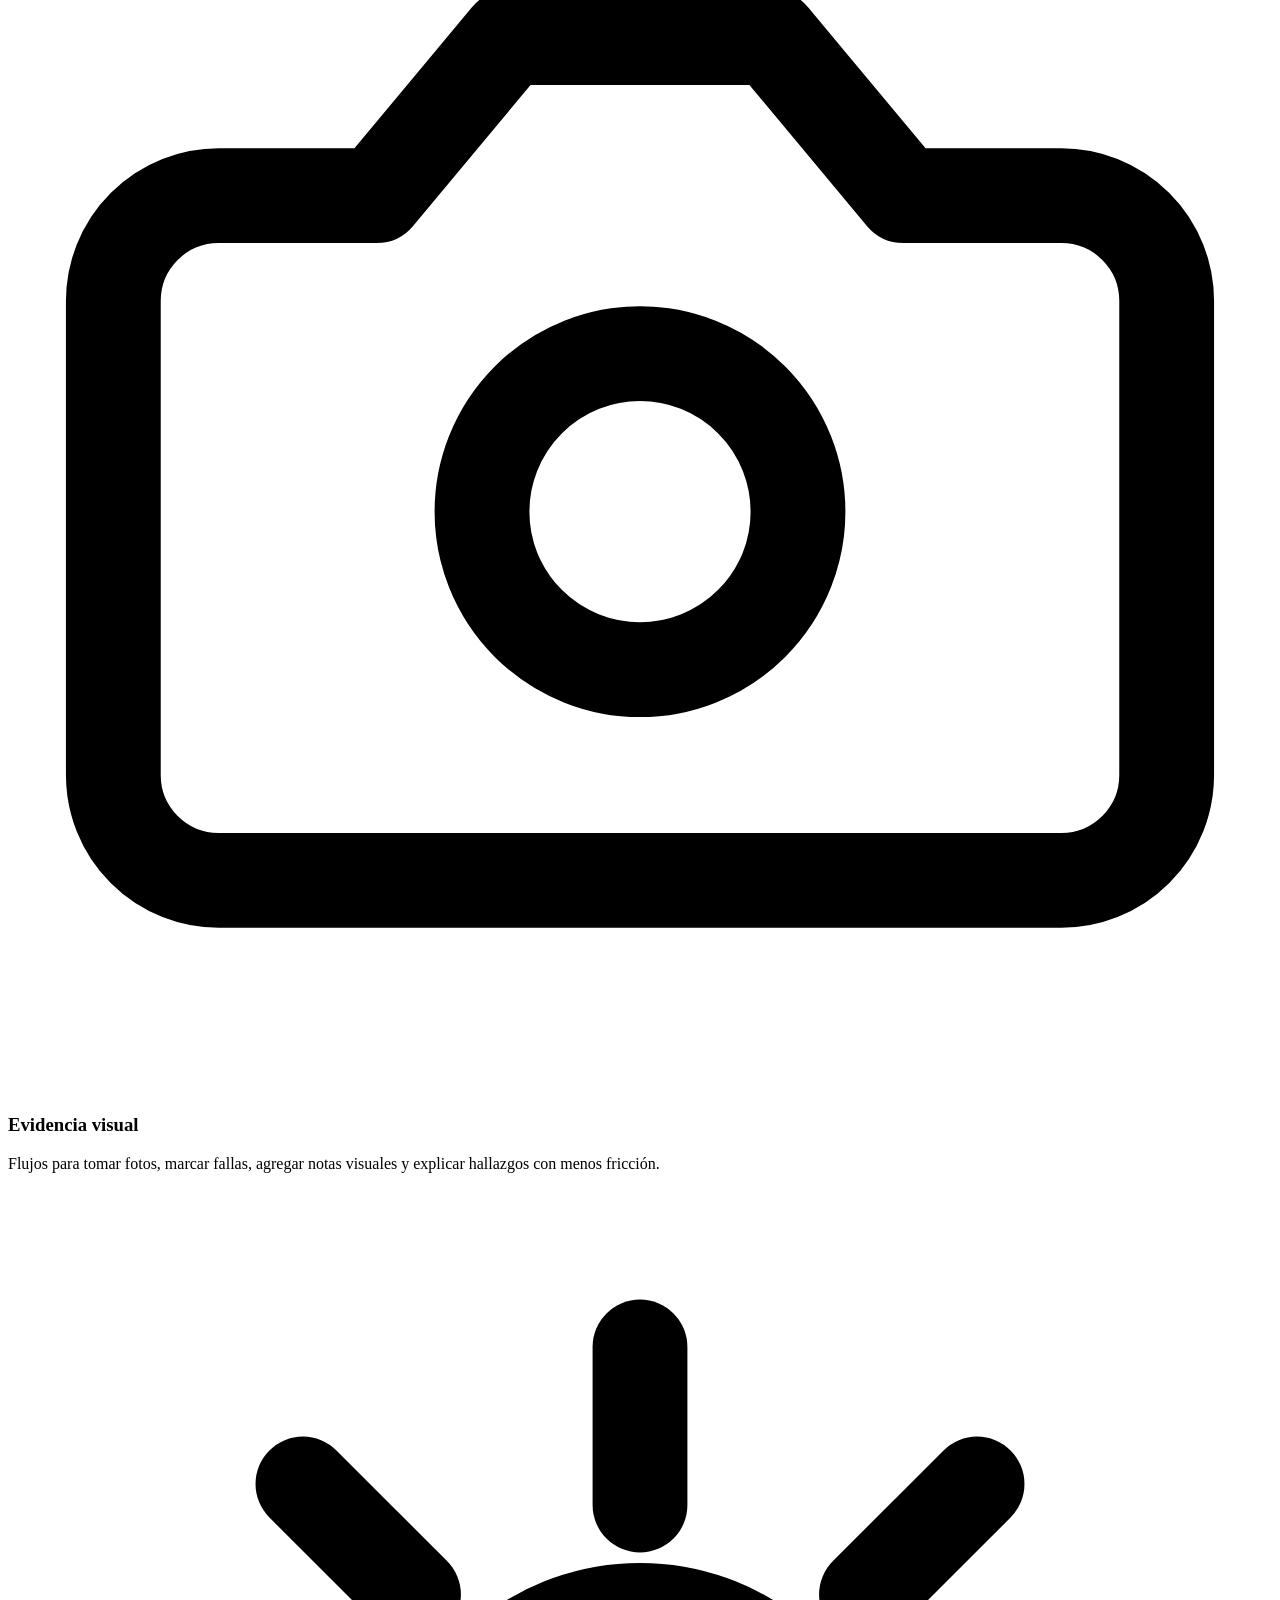
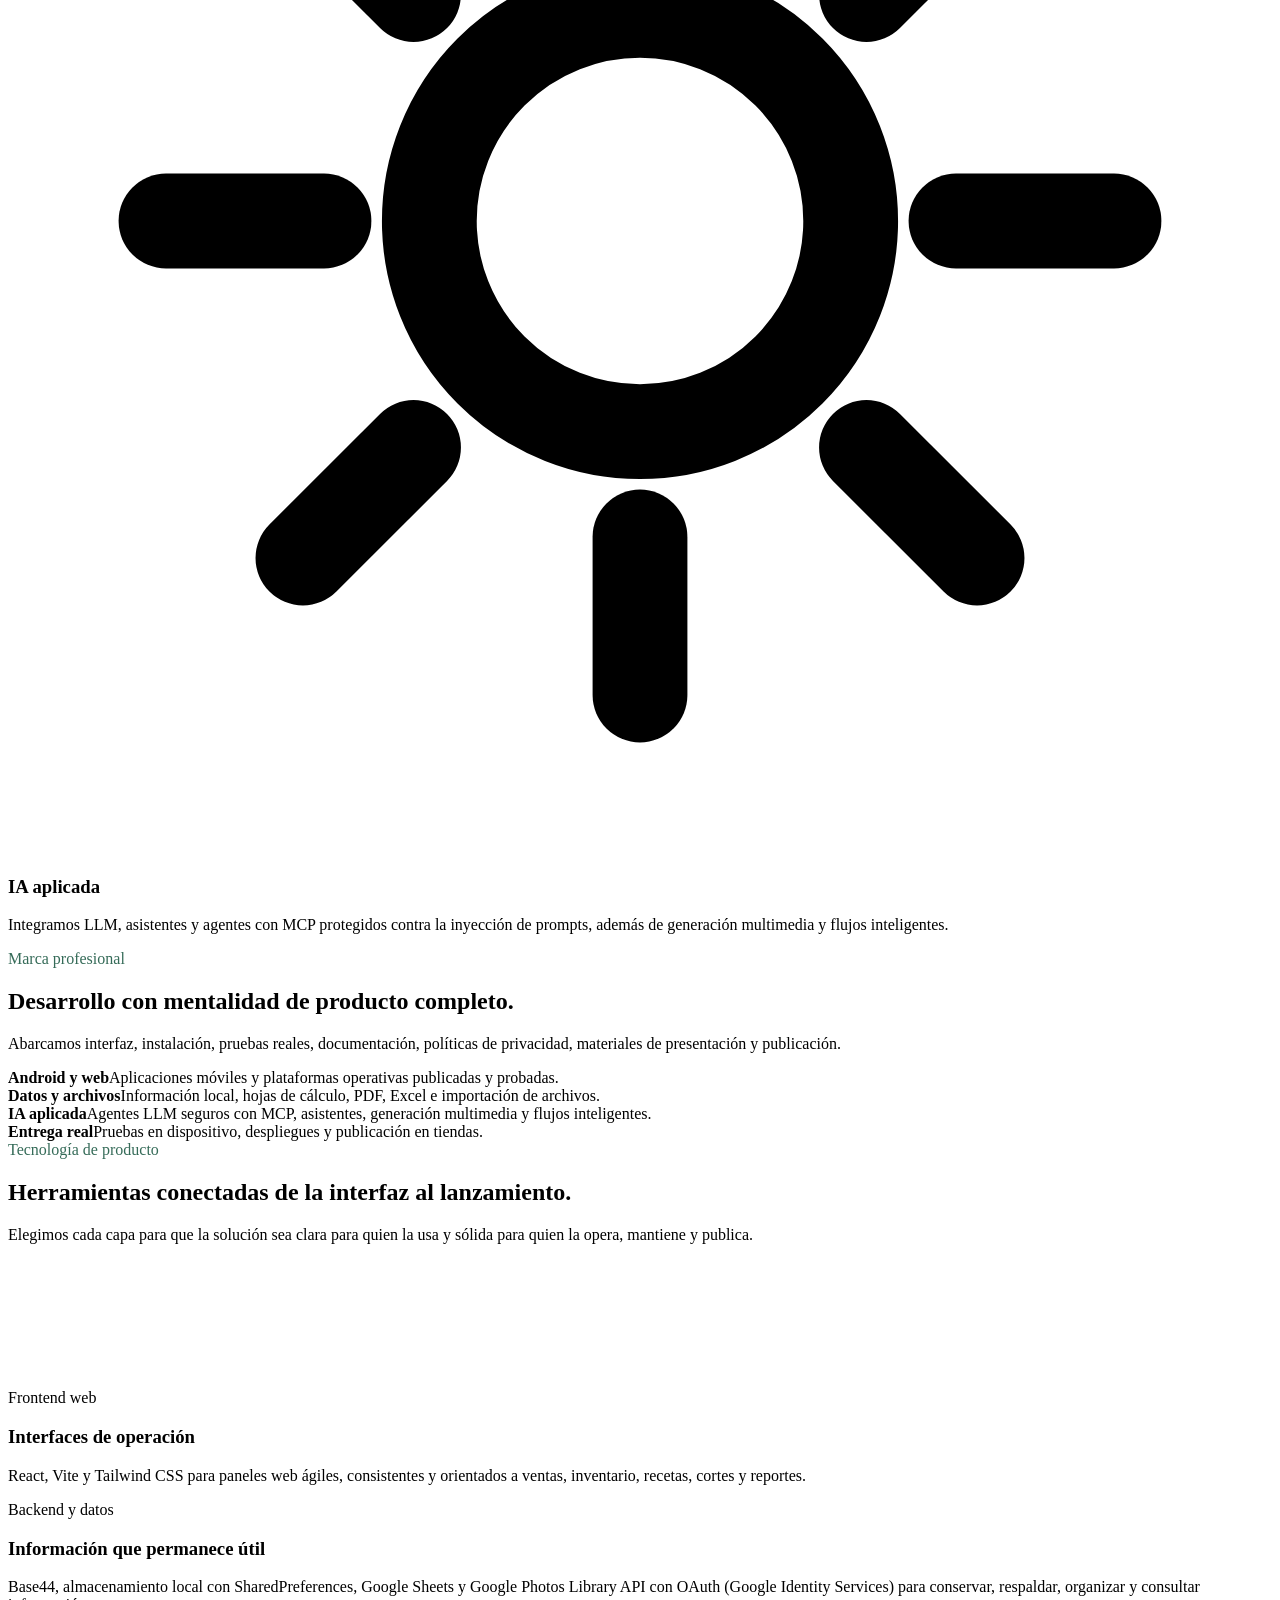
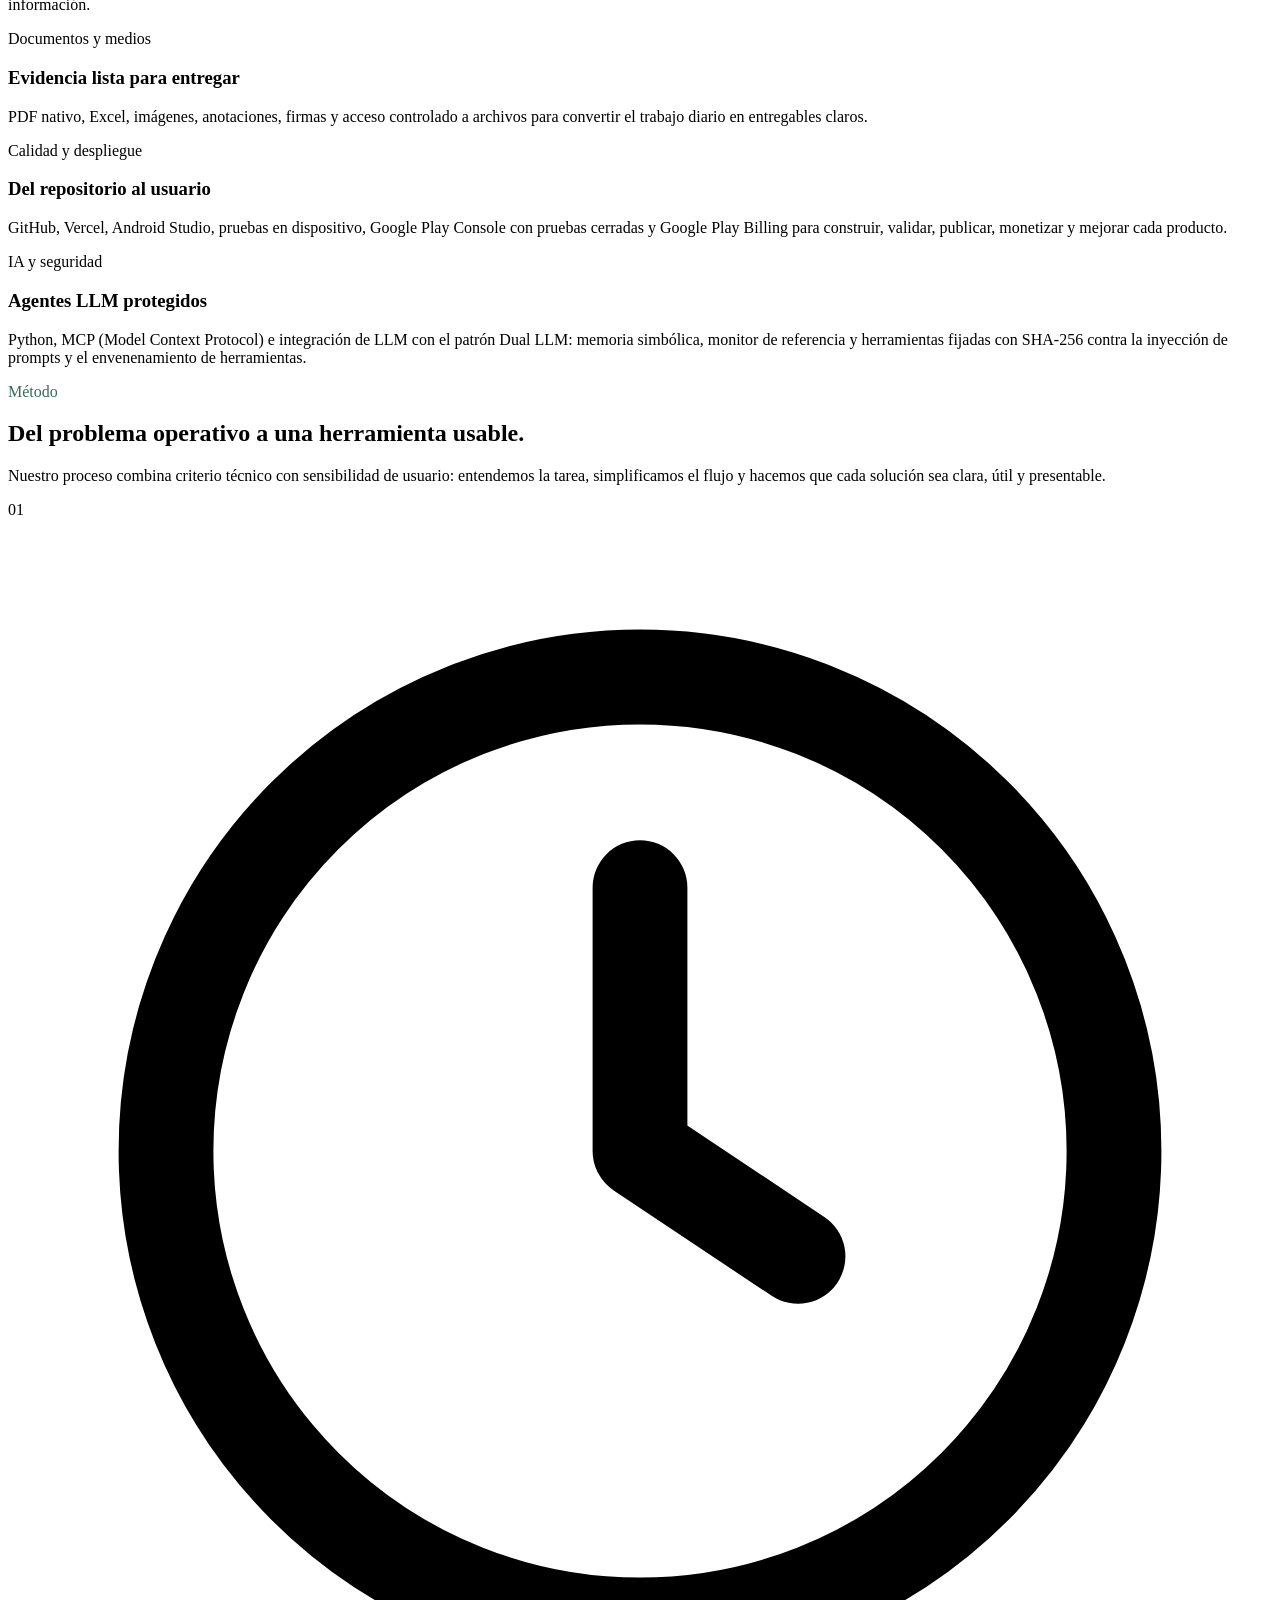
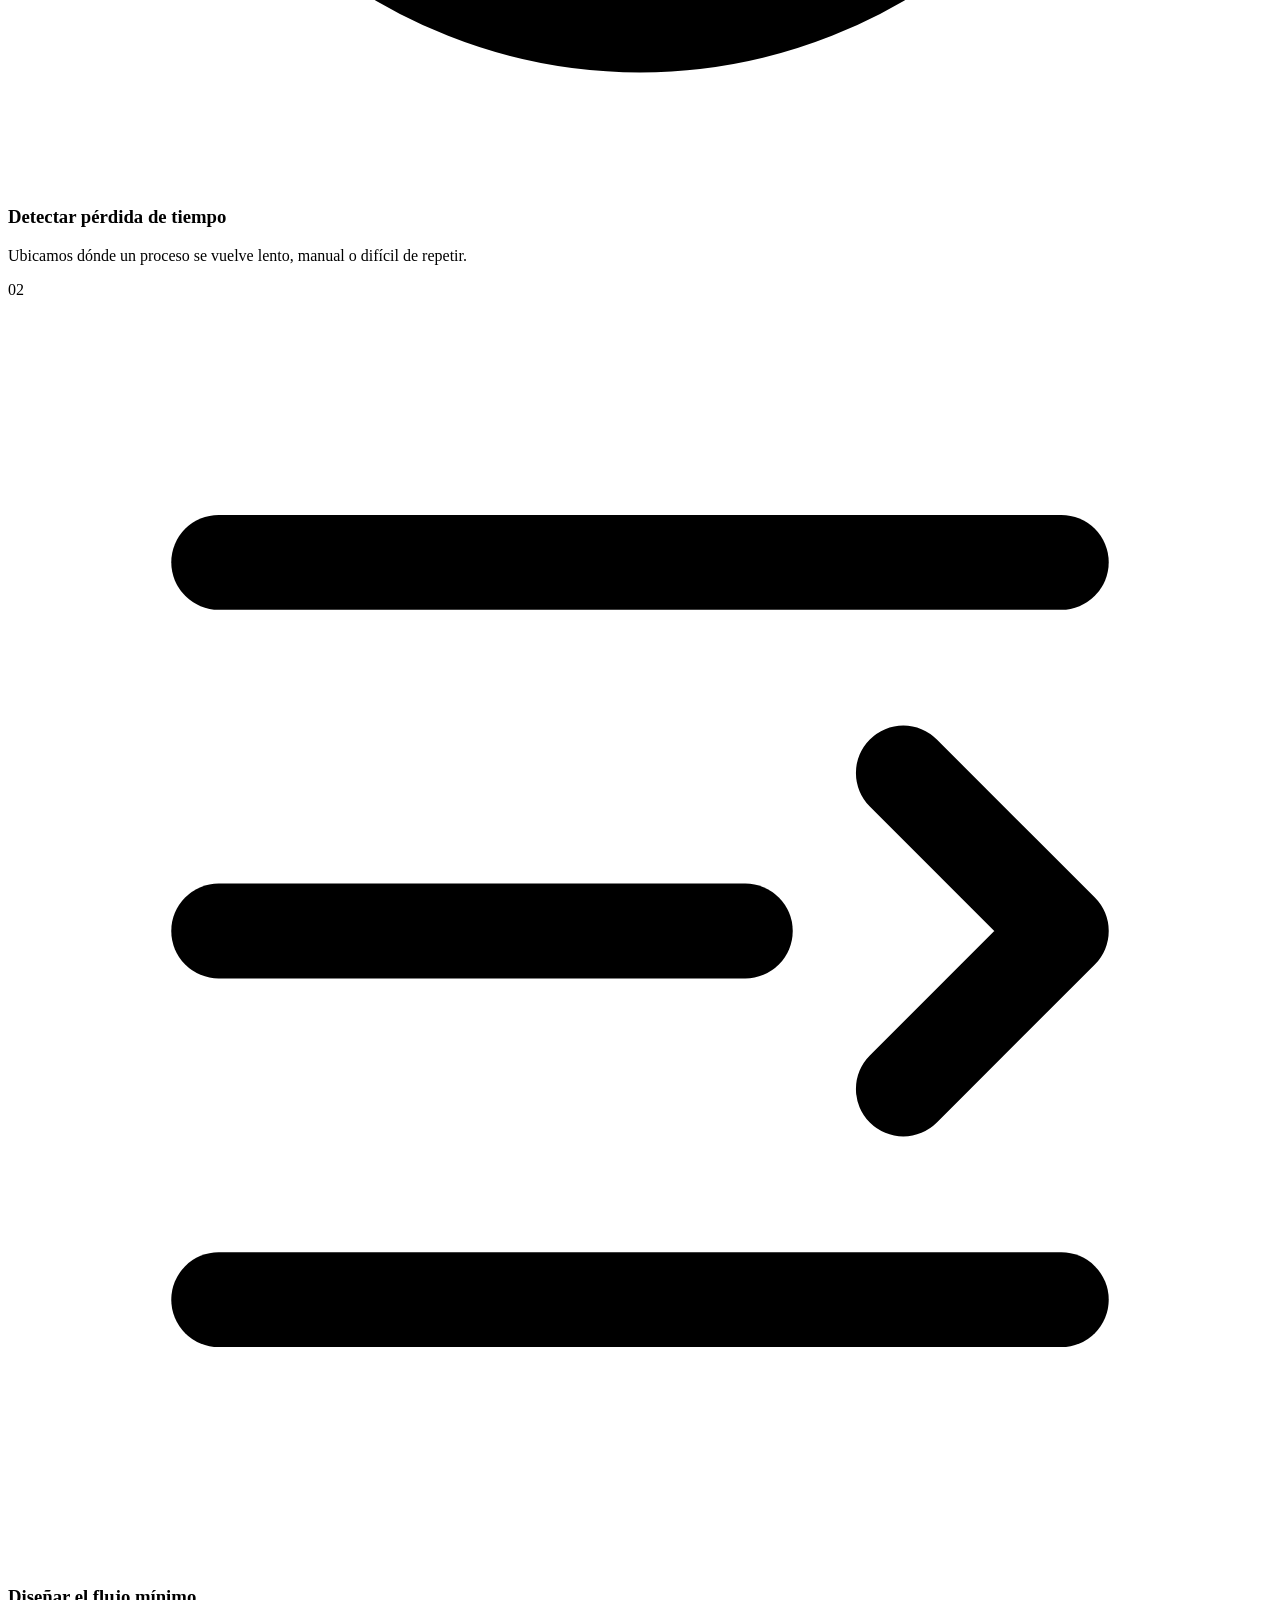
==== commit dba3b9dd: "Portafolio: Aura Glamour · Calculadora de Colores (proyecto de cliente), ficha /proyecto/calculadora" ====
--- a/extreme-solutions/index.html
+++ b/extreme-solutions/index.html
@@ -211,6 +211,13 @@
     <div class="chips"><span class="chip">PWA</span><span class="chip">IA multimodal</span><span class="chip">Privacidad local</span><span class="chip">Cloudflare</span></div>
     <div class="project-links"><a class="project-video" href="/proyecto/museum-of-you">Explorar proyecto →</a>
     </div></div></article>
+<article class="project" data-category="web" data-project-id="calculadora-colores">
+    <div class="project-media"><img loading="lazy" decoding="async" src="/assets/calculadora-colores.webp" alt="Captura de la Calculadora de Colores de Aura Glamour: carrete 3D de tubos Salerm y laboratorio de mezclas" class="phone-shot"></div>
+    <div class="project-body"><span class="project-type">PWA · Proyecto para cliente: salón Aura Glamour</span>
+    <h3>Aura Glamour · Calculadora de Colores</h3><p>Una herramienta de bolsillo para coloristas y estilistas que trabajan con tintes Salerm: del diagnóstico capilar a la fórmula exacta en gramos de tinte, mililitros de oxidante, volumen y tiempo de exposición.</p>
+    <div class="chips"><span class="chip">PWA</span><span class="chip">Tailwind CSS</span><span class="chip">Service Worker</span><span class="chip">IndexedDB</span><span class="chip">Vercel</span></div>
+    <div class="project-links"><a class="project-video" href="/proyecto/calculadora-colores">Explorar proyecto →</a>
+    </div></div></article>
 <article class="project" data-category="web" data-project-id="ltv-maestro">
     <div class="project-media"><img loading="lazy" decoding="async" src="https://ltv-maestro.vercel.app/logo.png" alt="Logotipo de La Tercera Vuelta, plataforma LTV Maestro" class="ltv-media"></div>
     <div class="project-body"><span class="project-type">Plataforma web operativa</span>
--- a/extreme-solutions/dynamic.css
+++ b/extreme-solutions/dynamic.css
@@ -65,7 +65,7 @@
 #clear-filters { min-height: 44px; color: var(--blue); background: none; border: none; text-decoration: underline; font: inherit; cursor: pointer; }
 .detail-page { padding-top: 7.5rem; padding-bottom: 5rem; min-height: 85vh; }
 .detail-heading { margin: 2.5rem 0; }
-.detail-heading h1 { font-size: clamp(2.5rem, 6vw, 5rem); overflow-wrap: anywhere; }
+.detail-heading h1 { font-size: var(--heading-page-size); overflow-wrap: break-word; }
 .detail-layout { display: grid; grid-template-columns: 1fr 1fr; align-items: start; gap: 2.5rem; }
 .detail-layout h2 { margin: 2rem 0 1rem; font-size: 1.4rem; line-height: 1.2; letter-spacing: -0.015em; }
 .detail-media {
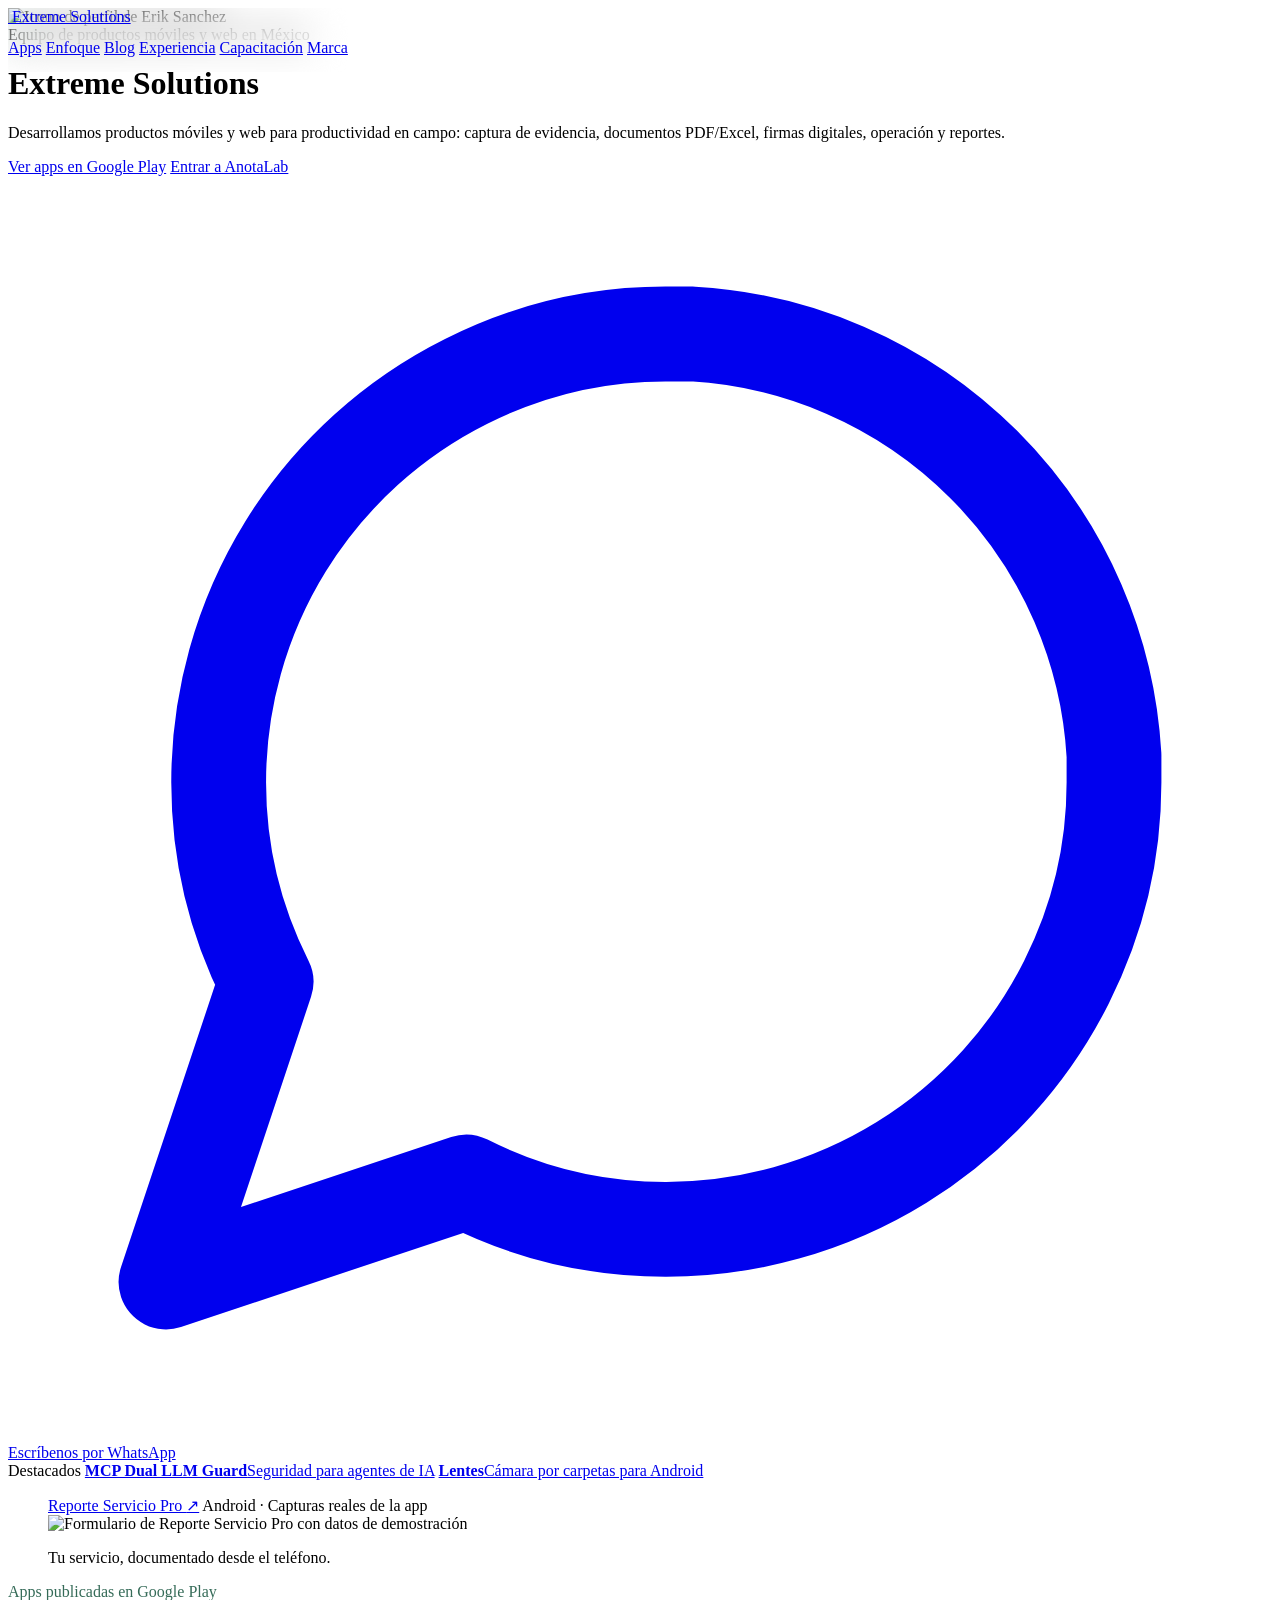
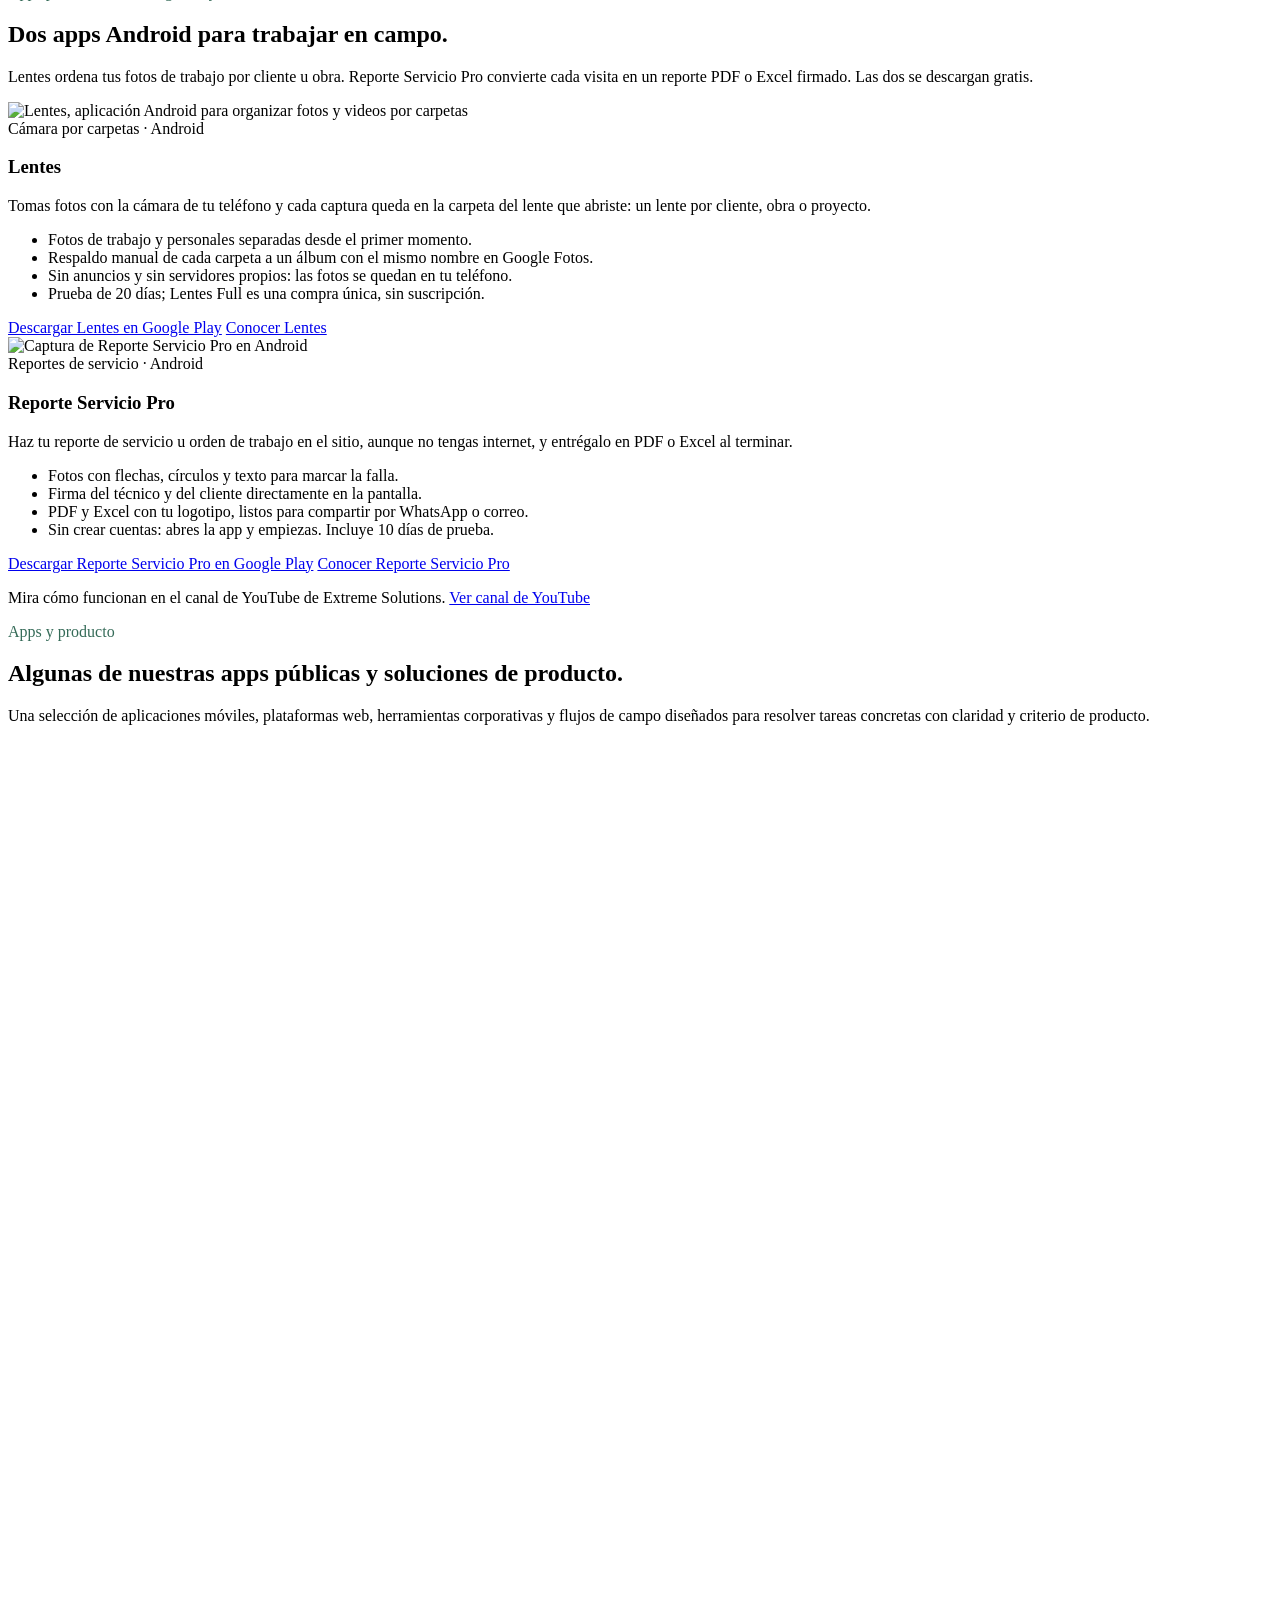
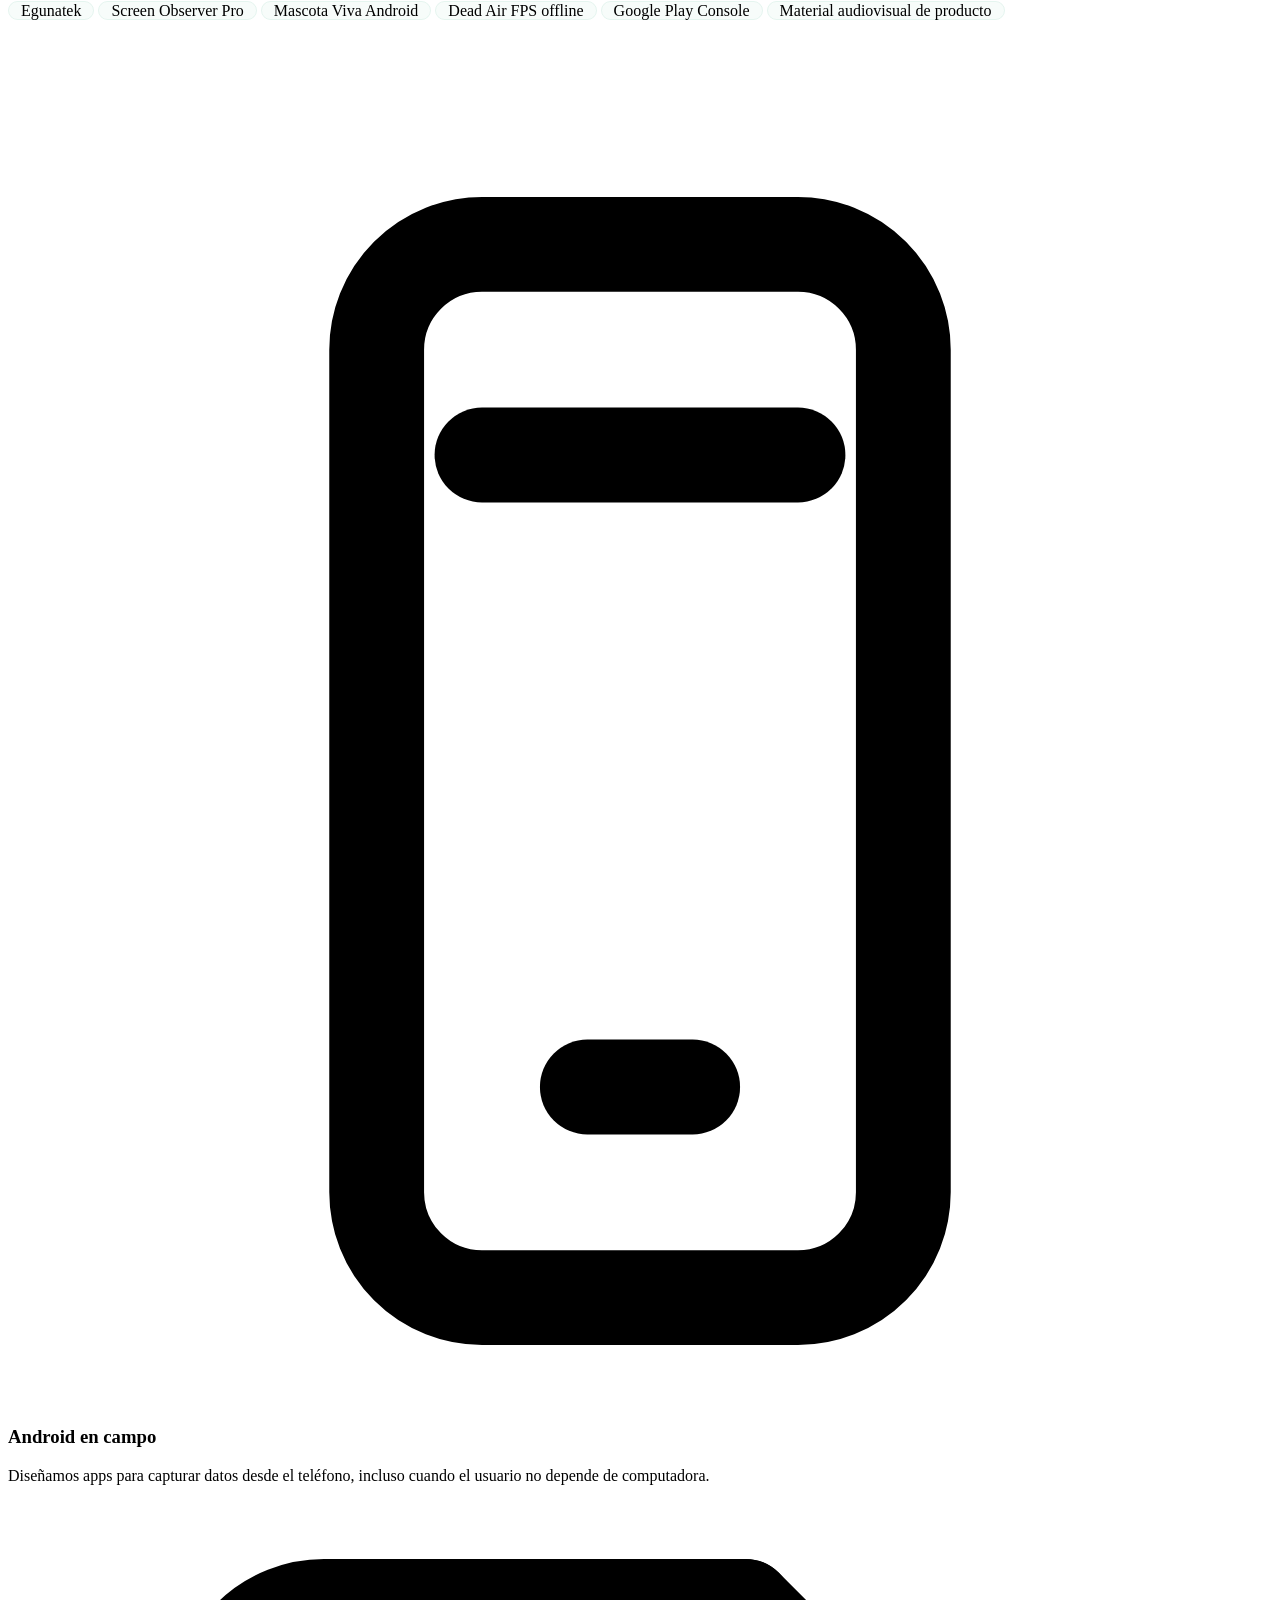
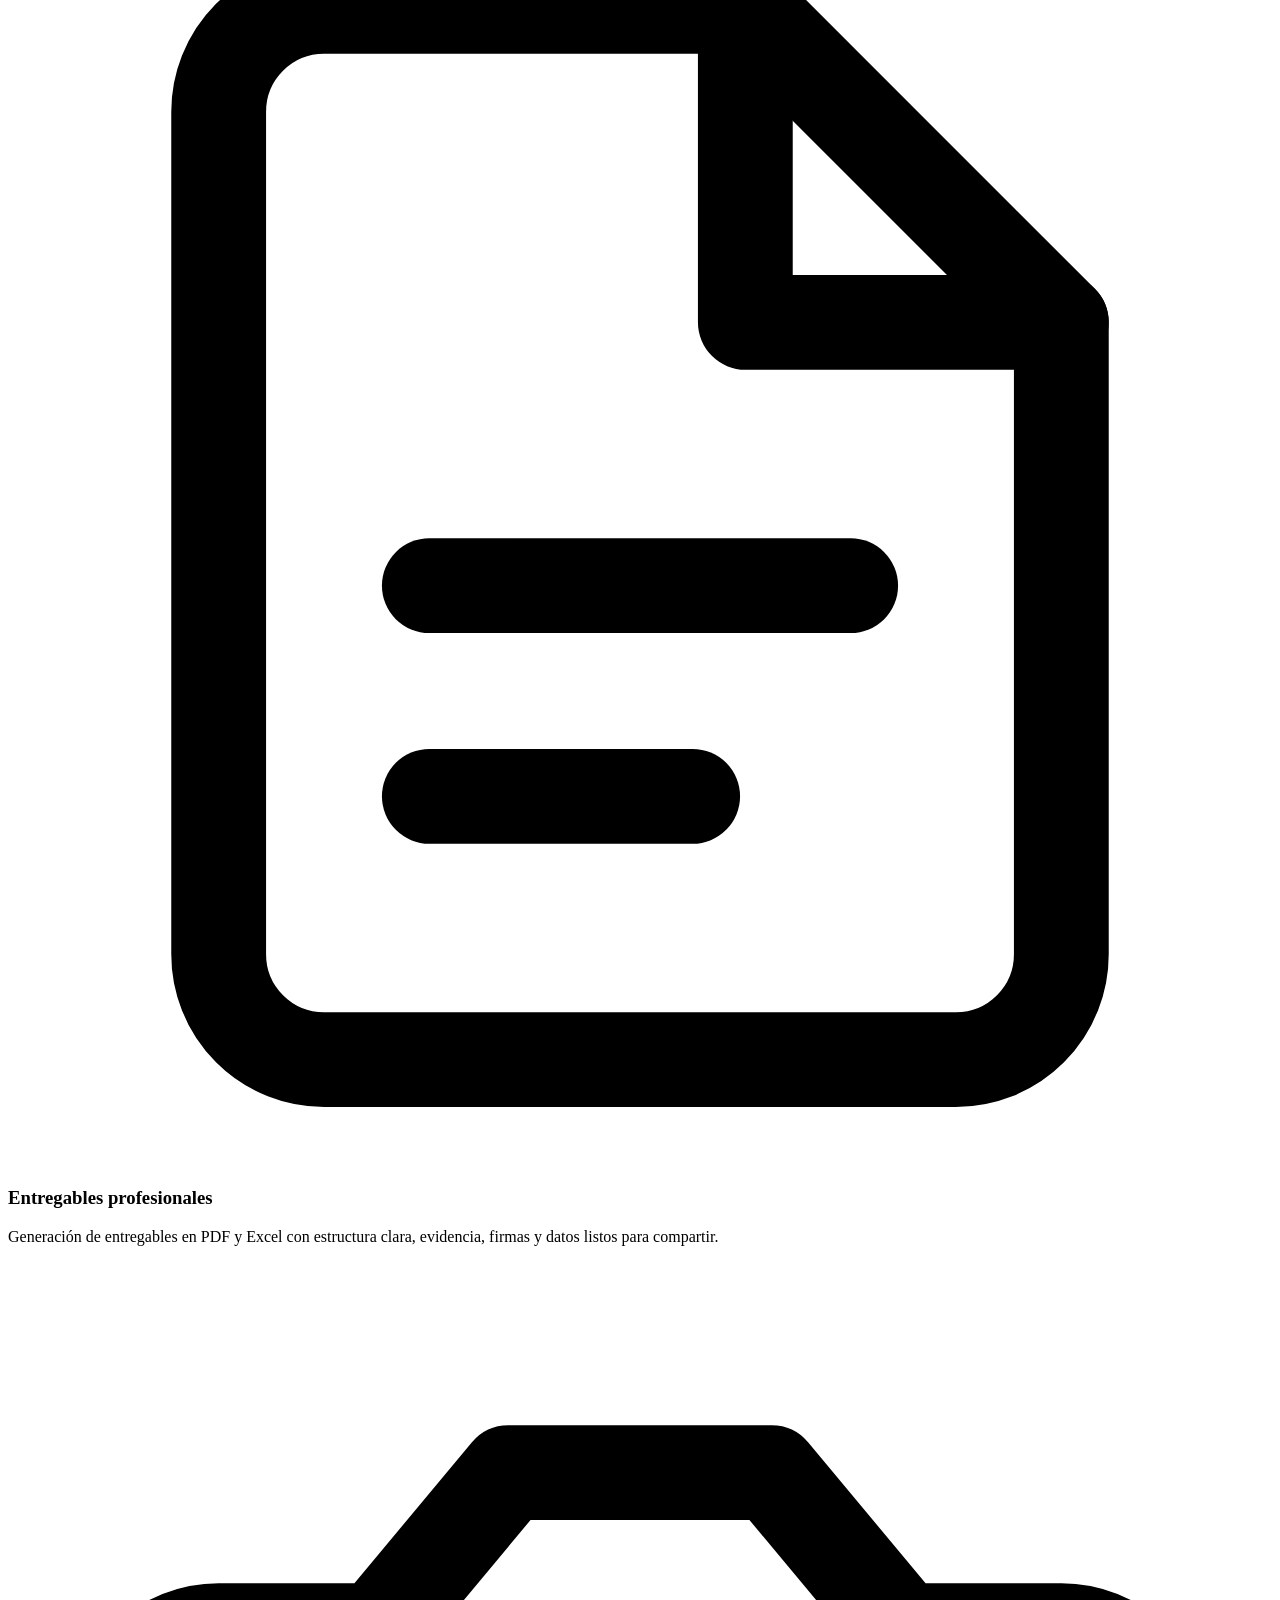
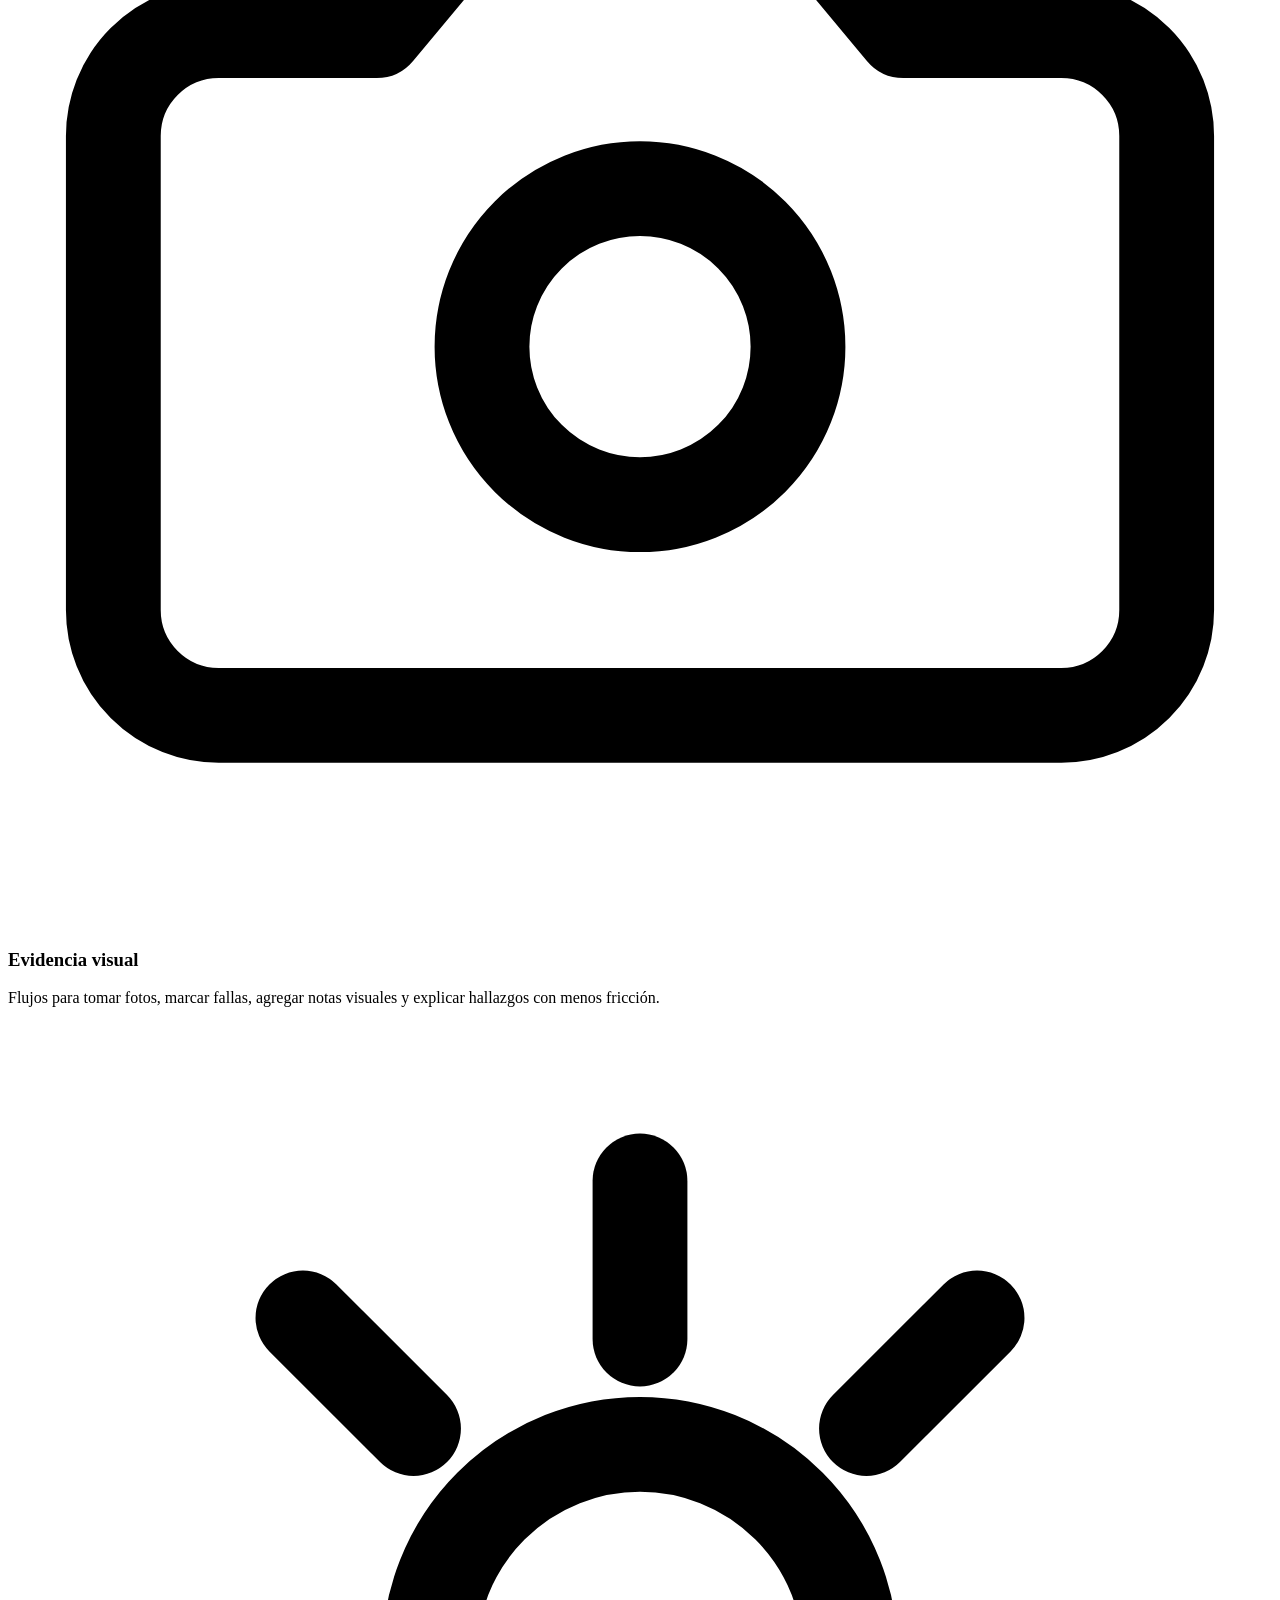
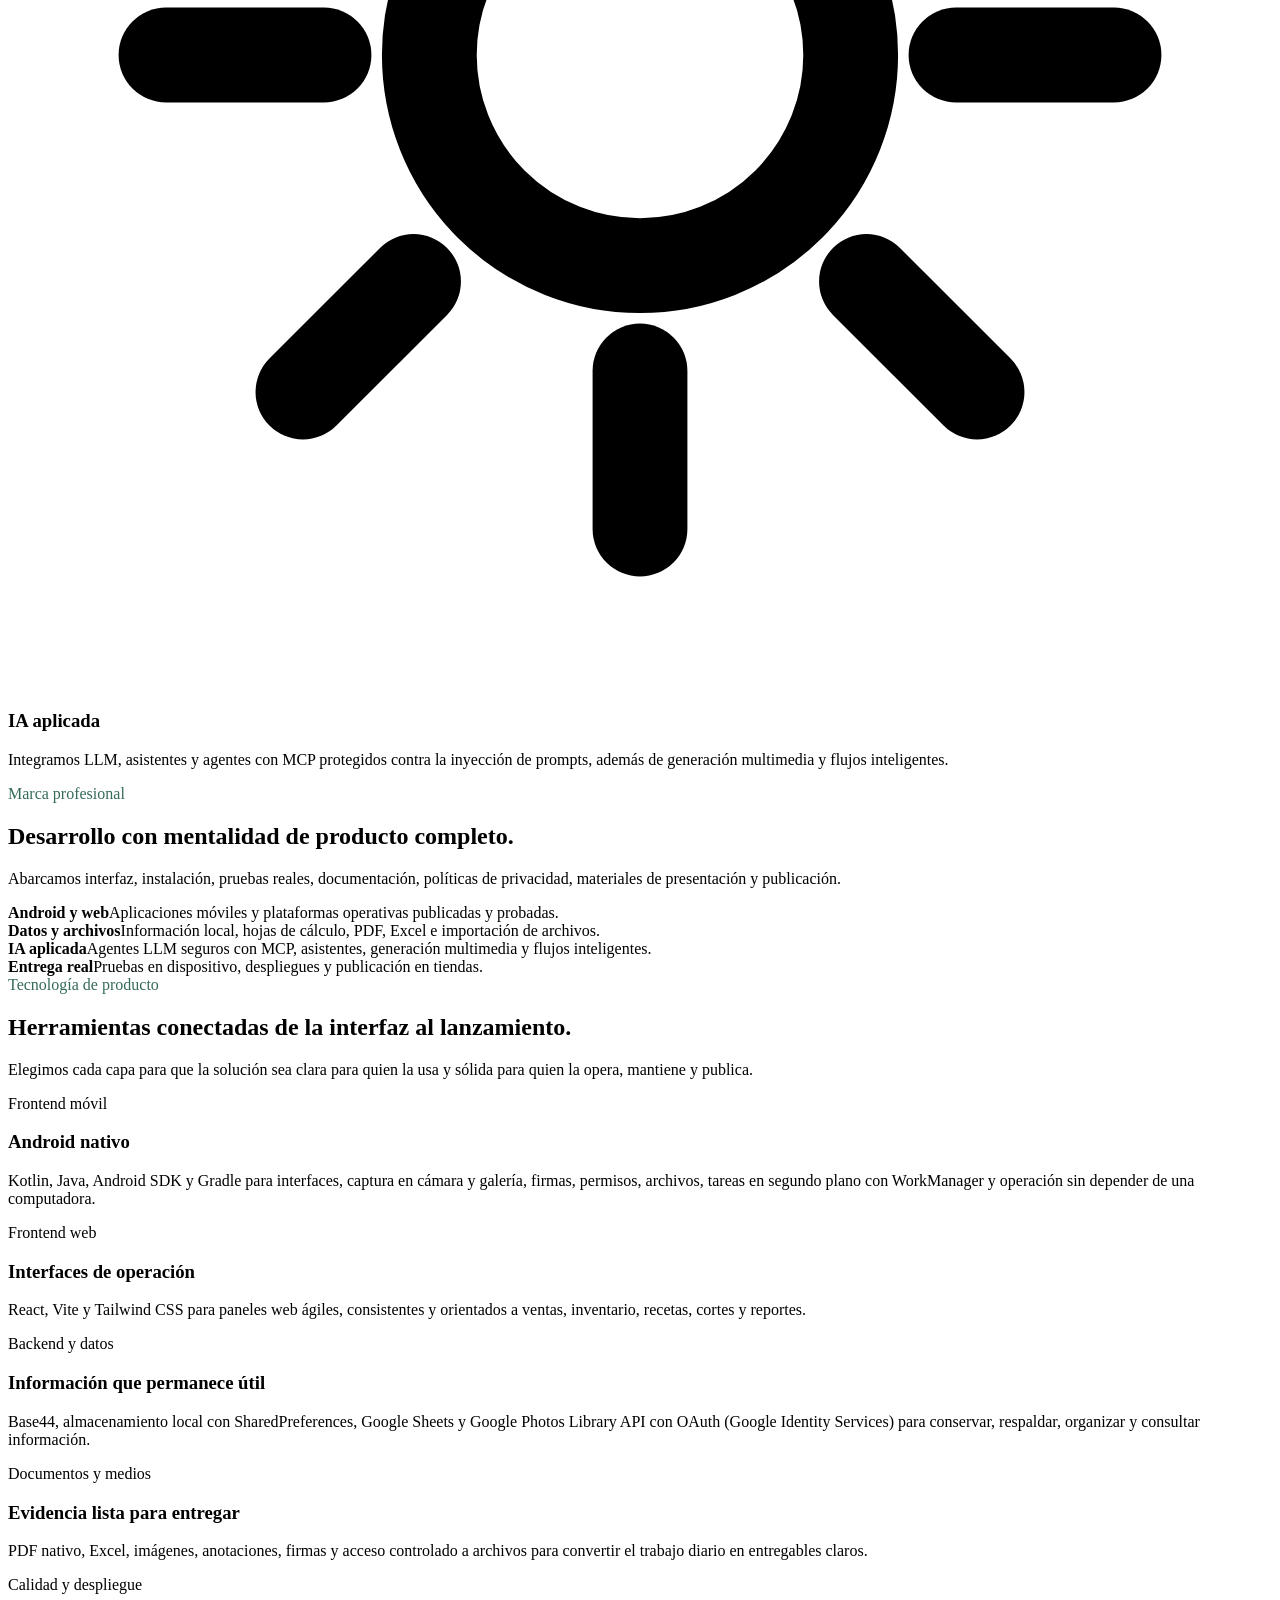
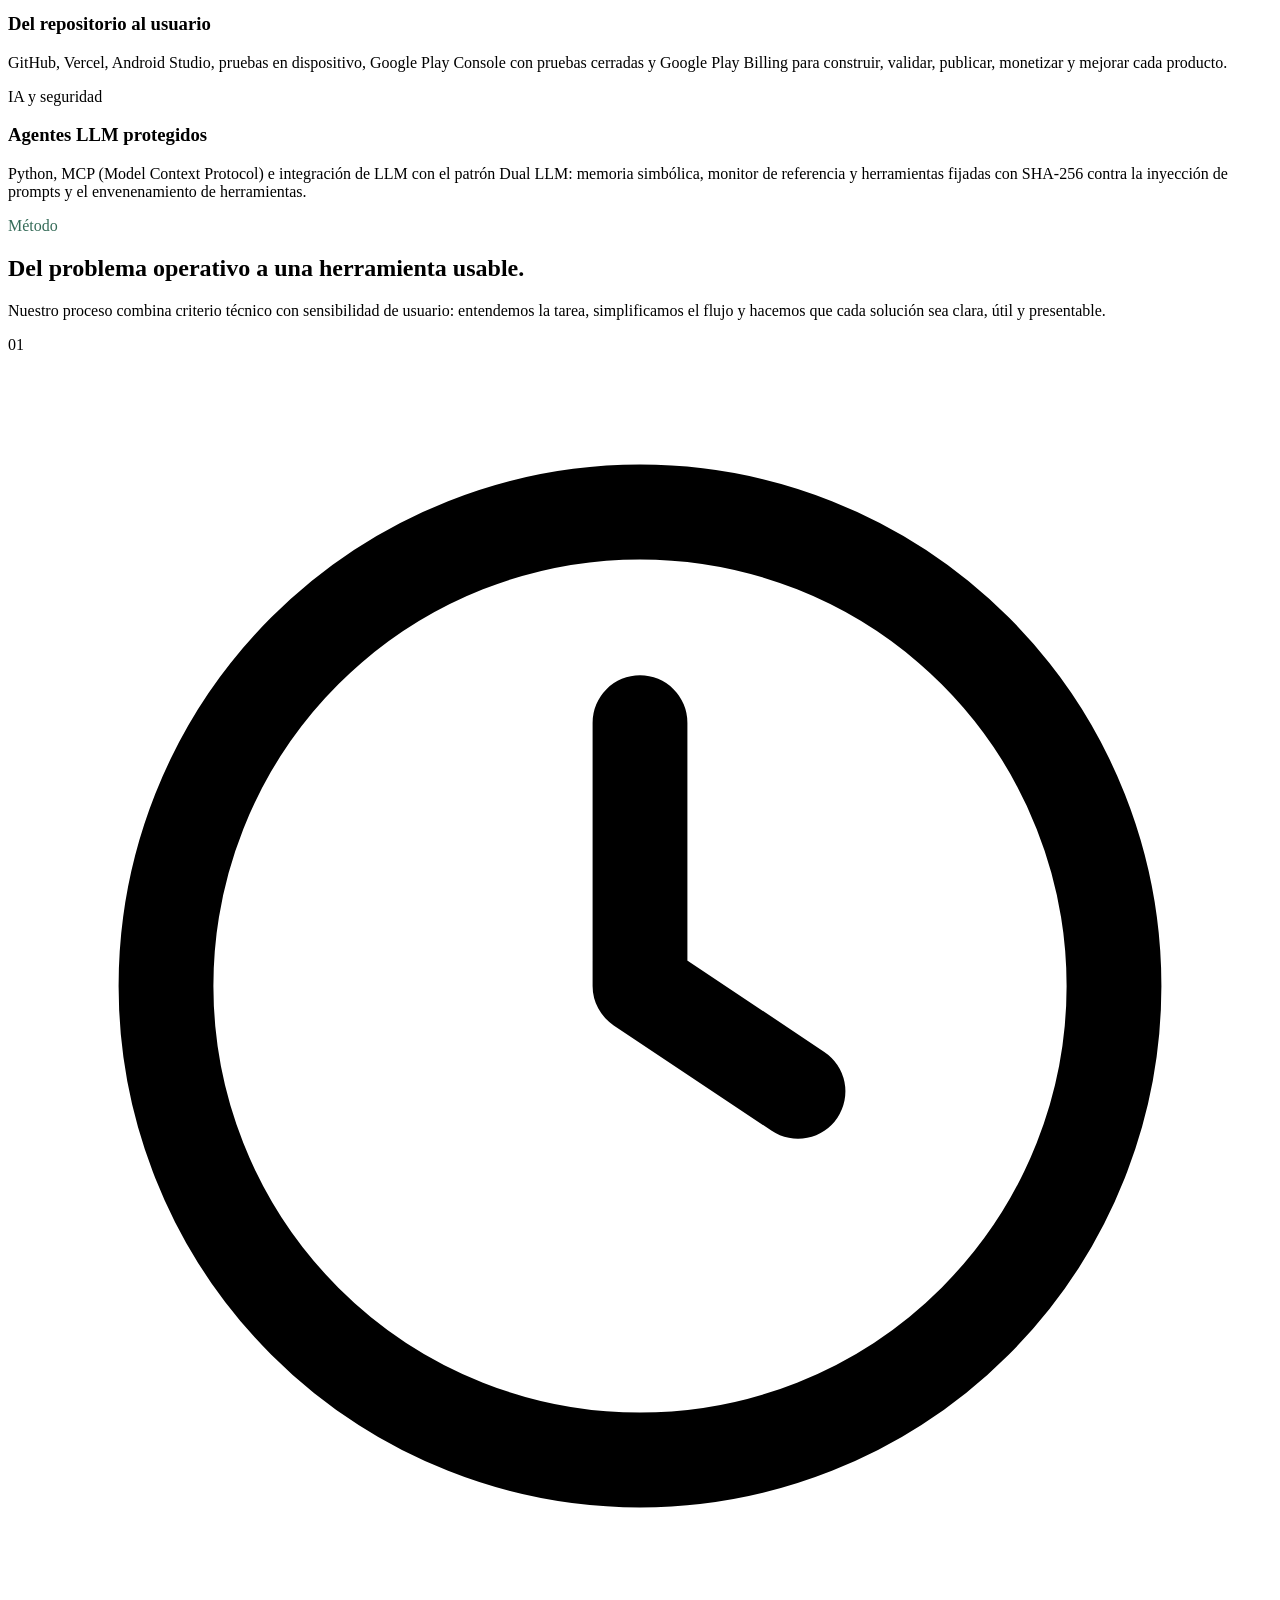
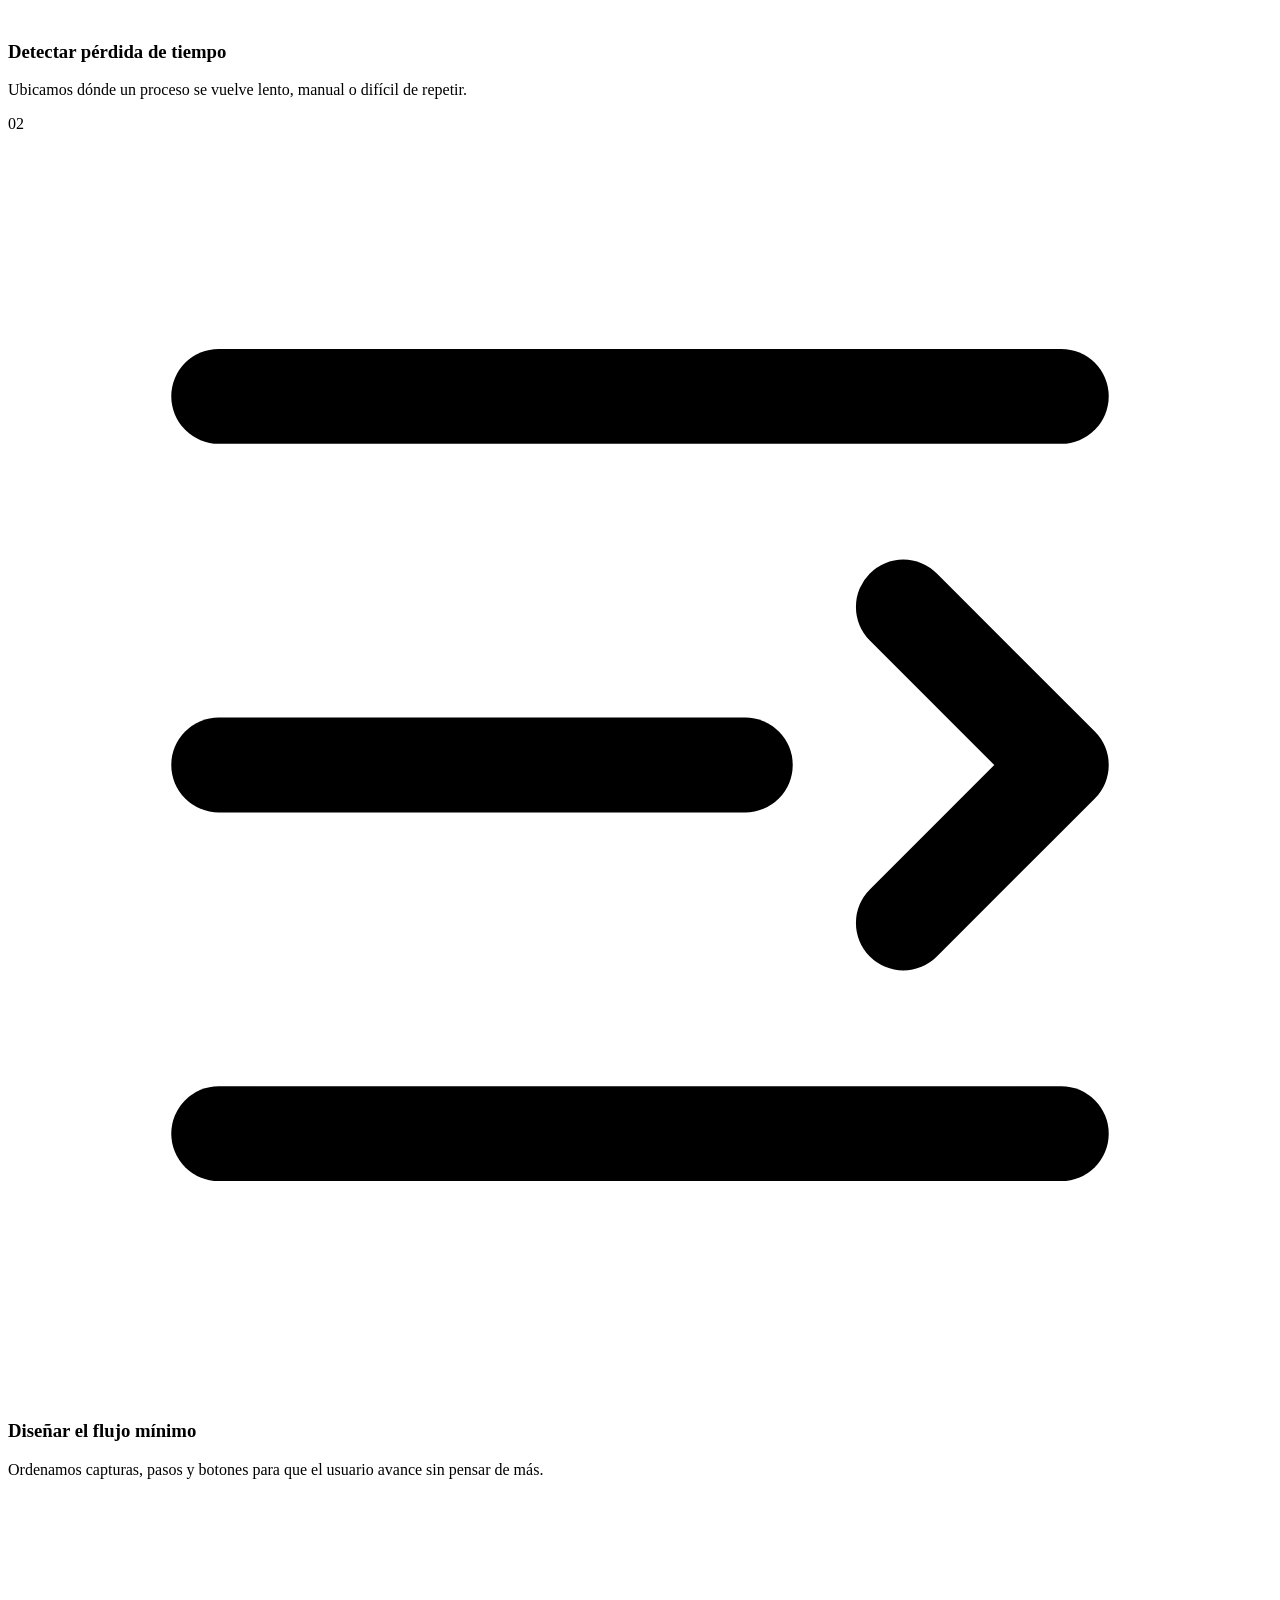
==== commit 0c70466e: "fix: remove The Museum of You from the public site The product is no longer online. Drop its portfol" ====
--- a/extreme-solutions/index.html
+++ b/extreme-solutions/index.html
@@ -148,7 +148,7 @@
             </div></div>
           </article>
         </div>
-        <p class="app-youtube">Mira cómo funcionan en el canal de YouTube de Extreme Solutions. <a class="btn" href="https://www.youtube.com/@koras-t7y" target="_blank" rel="noreferrer">Ver canal de YouTube</a></p>
+        <p class="app-youtube">Mira cómo funcionan en el canal de YouTube de Extreme Solutions. <a class="btn" href="https://www.youtube.com/@ExtremeSolutionsMX" target="_blank" rel="noreferrer">Ver canal de YouTube</a></p>
       </div>
     </section>
 
@@ -203,13 +203,6 @@
     <h3>Control de Gastos Pro</h3><p>Diseñamos una app para organizar gastos personales y empresariales por periodo, registrar movimientos desde los ajustes rápidos y conservar un historial privado en el teléfono.</p>
     <div class="chips"><span class="chip">Control financiero</span><span class="chip">Acceso rápido</span><span class="chip">Google Sheets</span></div>
     <div class="project-links"><a class="project-video" href="/proyecto/control-gastos-pro">Explorar proyecto →</a>
-    </div></div></article>
-<article class="project" data-category="web" data-project-id="museum-of-you">
-    <div class="project-media"><img loading="lazy" decoding="async" src="/assets/museum-of-you.webp" alt="Interfaz de The Museum of You para convertir objetos cotidianos en piezas de museo con IA" class="phone-shot"></div>
-    <div class="project-body"><span class="project-type">PWA · Experiencia creativa con IA</span>
-    <h3>The Museum of You</h3><p>Diseñamos una experiencia instalable que convierte objetos cotidianos en piezas de museo: fotografía, curaduría generada con IA, colección local y recursos listos para compartir.</p>
-    <div class="chips"><span class="chip">PWA</span><span class="chip">IA multimodal</span><span class="chip">Privacidad local</span><span class="chip">Cloudflare</span></div>
-    <div class="project-links"><a class="project-video" href="/proyecto/museum-of-you">Explorar proyecto →</a>
     </div></div></article>
 <article class="project" data-category="web" data-project-id="calculadora-colores">
     <div class="project-media"><img loading="lazy" decoding="async" src="/assets/calculadora-colores.webp" alt="Captura de la Calculadora de Colores de Aura Glamour: carrete 3D de tubos Salerm y laboratorio de mezclas" class="phone-shot"></div>
@@ -411,7 +404,7 @@
           <div class="quote">Desarrollamos productos móviles y web para trabajo de campo, operación, fotos, firmas, PDF/Excel, IA aplicada y seguridad de agentes LLM en México.</div>
             <div class="actions">
               <a class="btn dark" href="https://github.com/Erik755" target="_blank" rel="noreferrer">Ver GitHub</a>
-              <a class="btn dark" href="https://www.youtube.com/@koras-t7y" target="_blank" rel="noreferrer">Ver canal de YouTube</a>
+              <a class="btn dark" href="https://www.youtube.com/@ExtremeSolutionsMX" target="_blank" rel="noreferrer">Ver canal de YouTube</a>
               <a class="btn light" href="/privacidad">Privacidad</a>
             </div>
           </div>
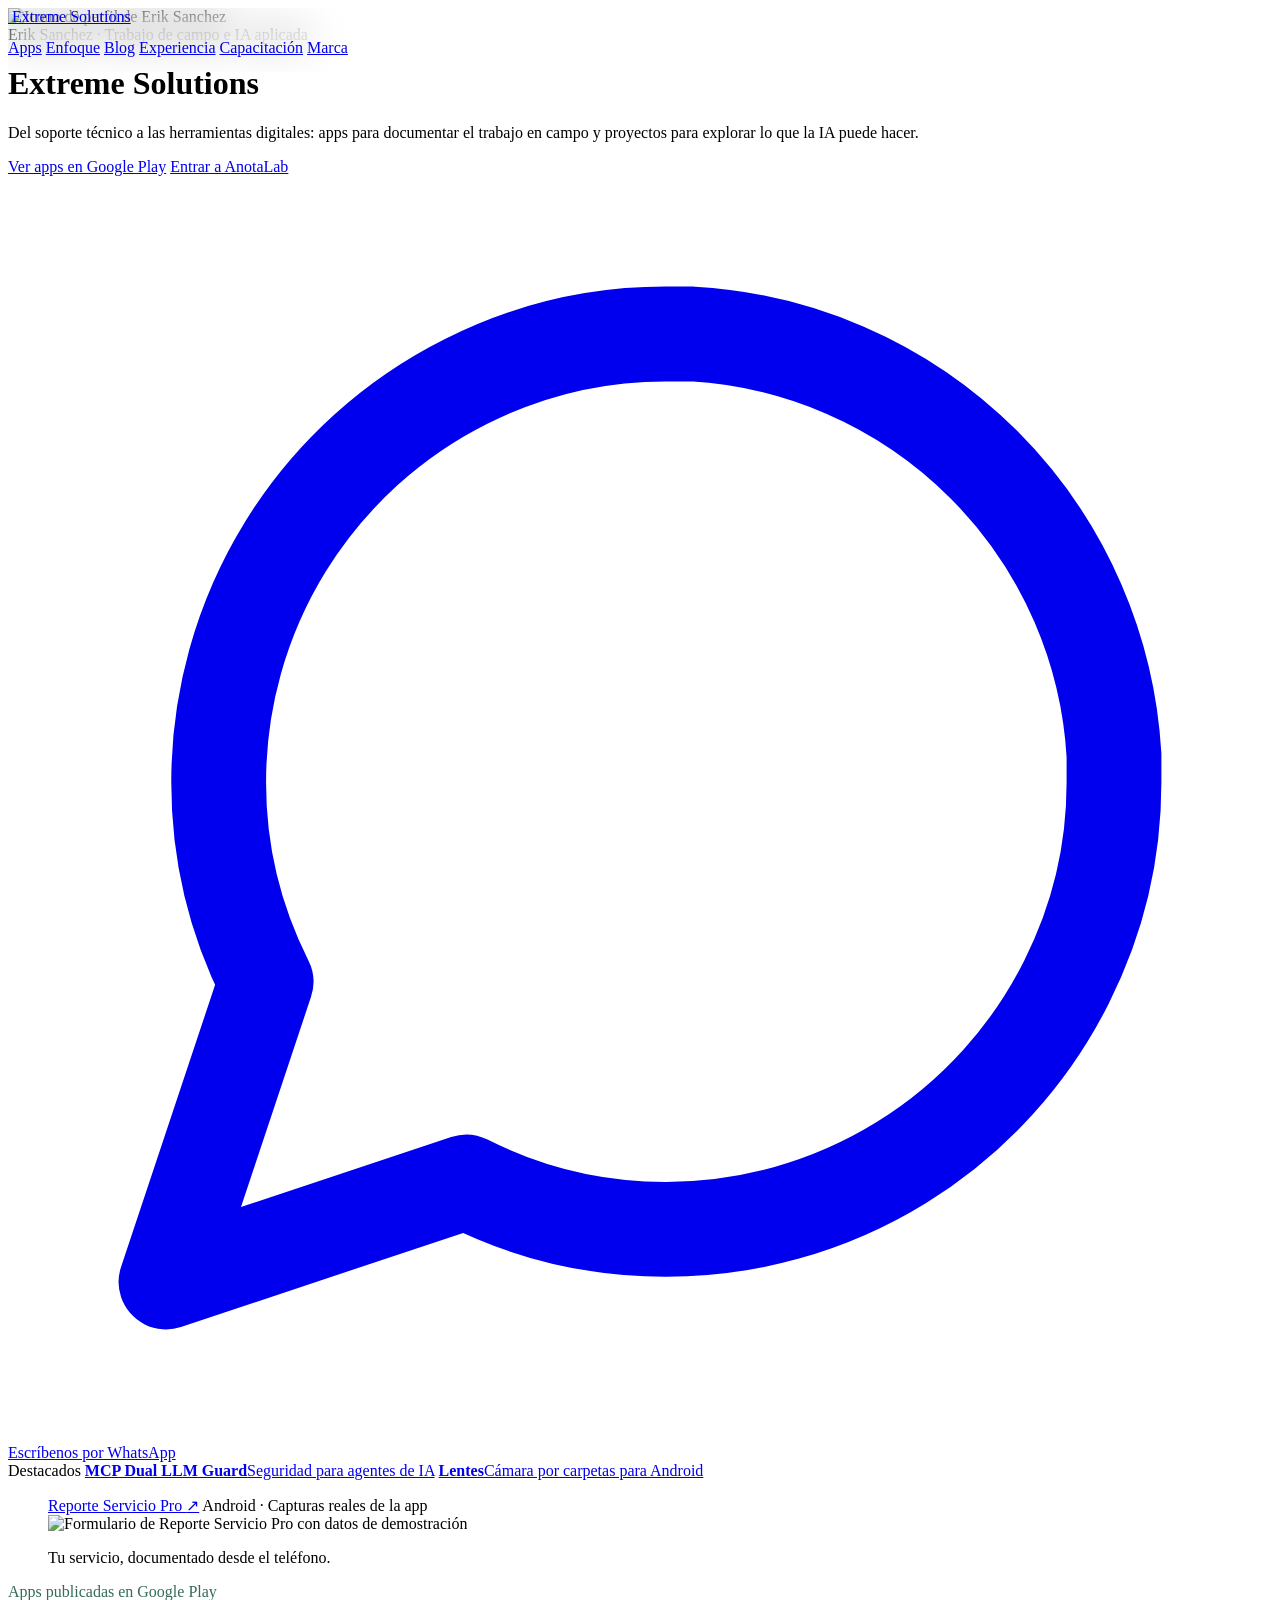
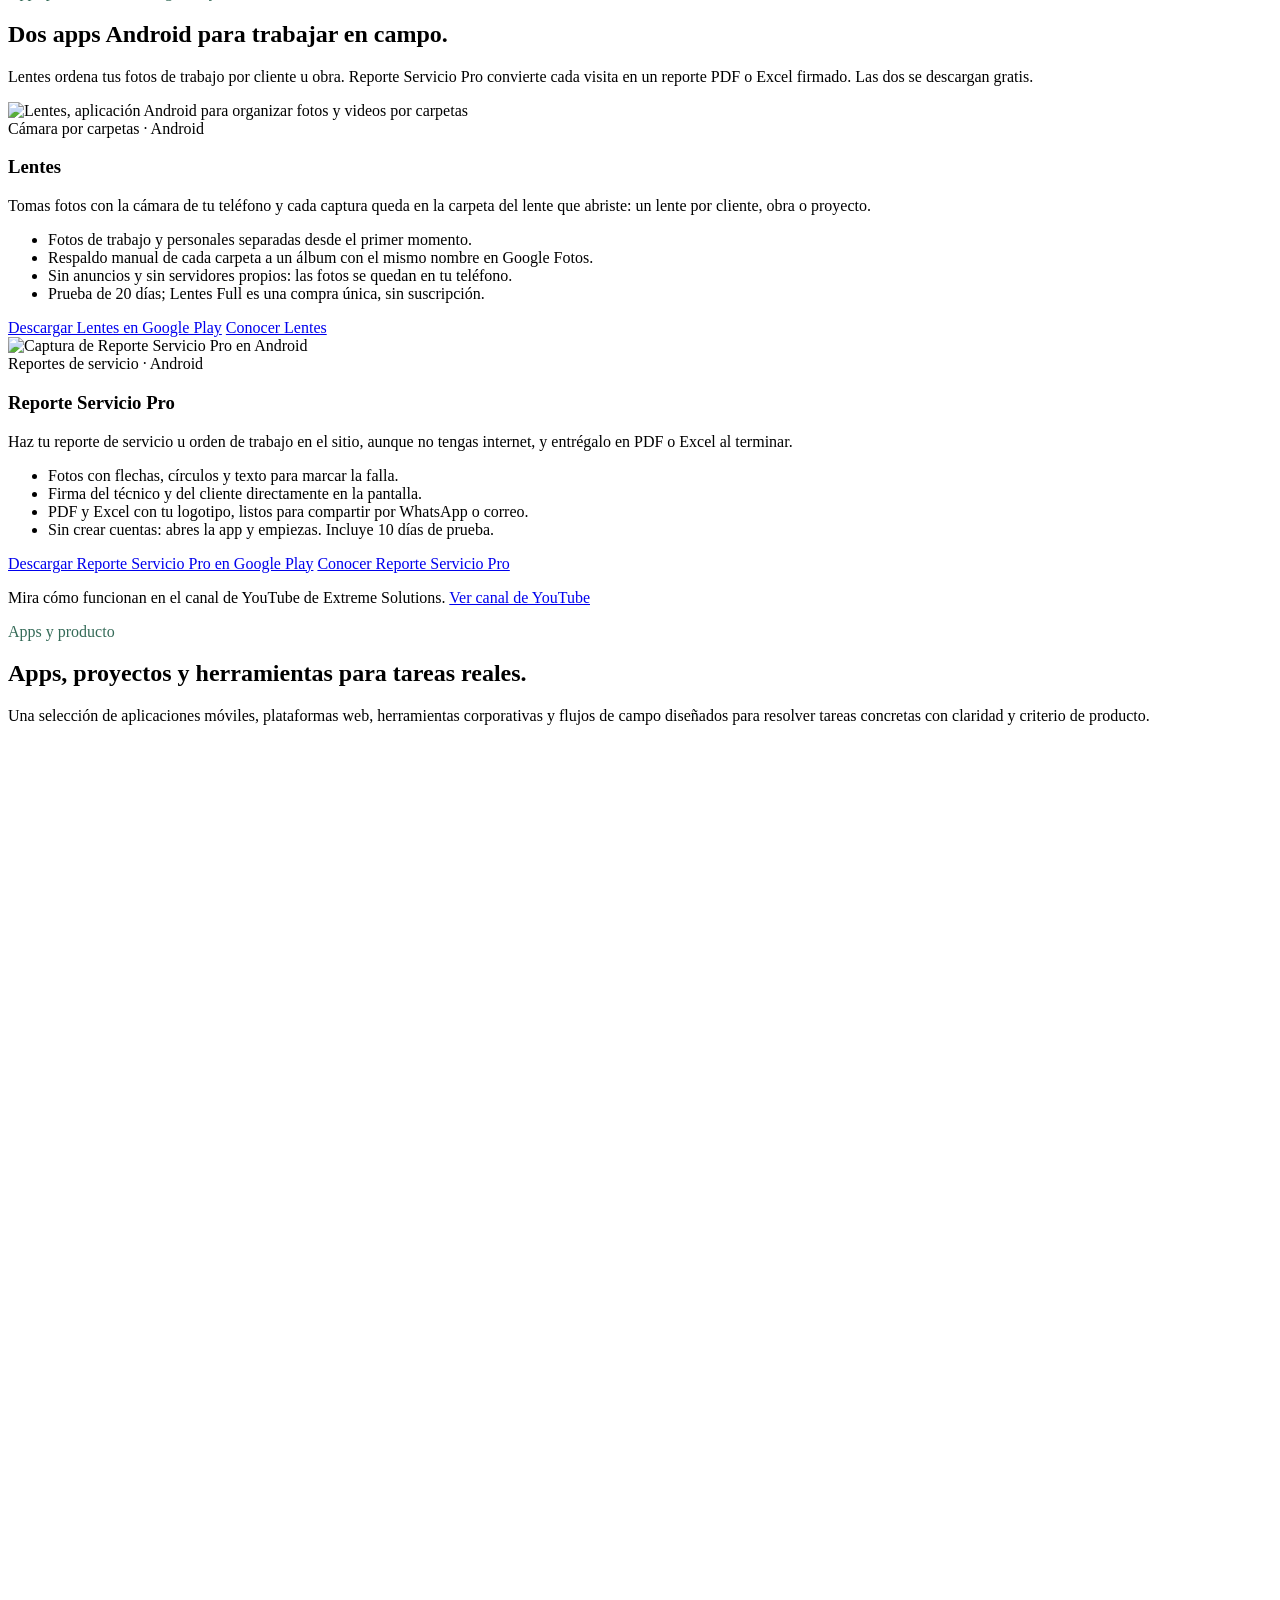
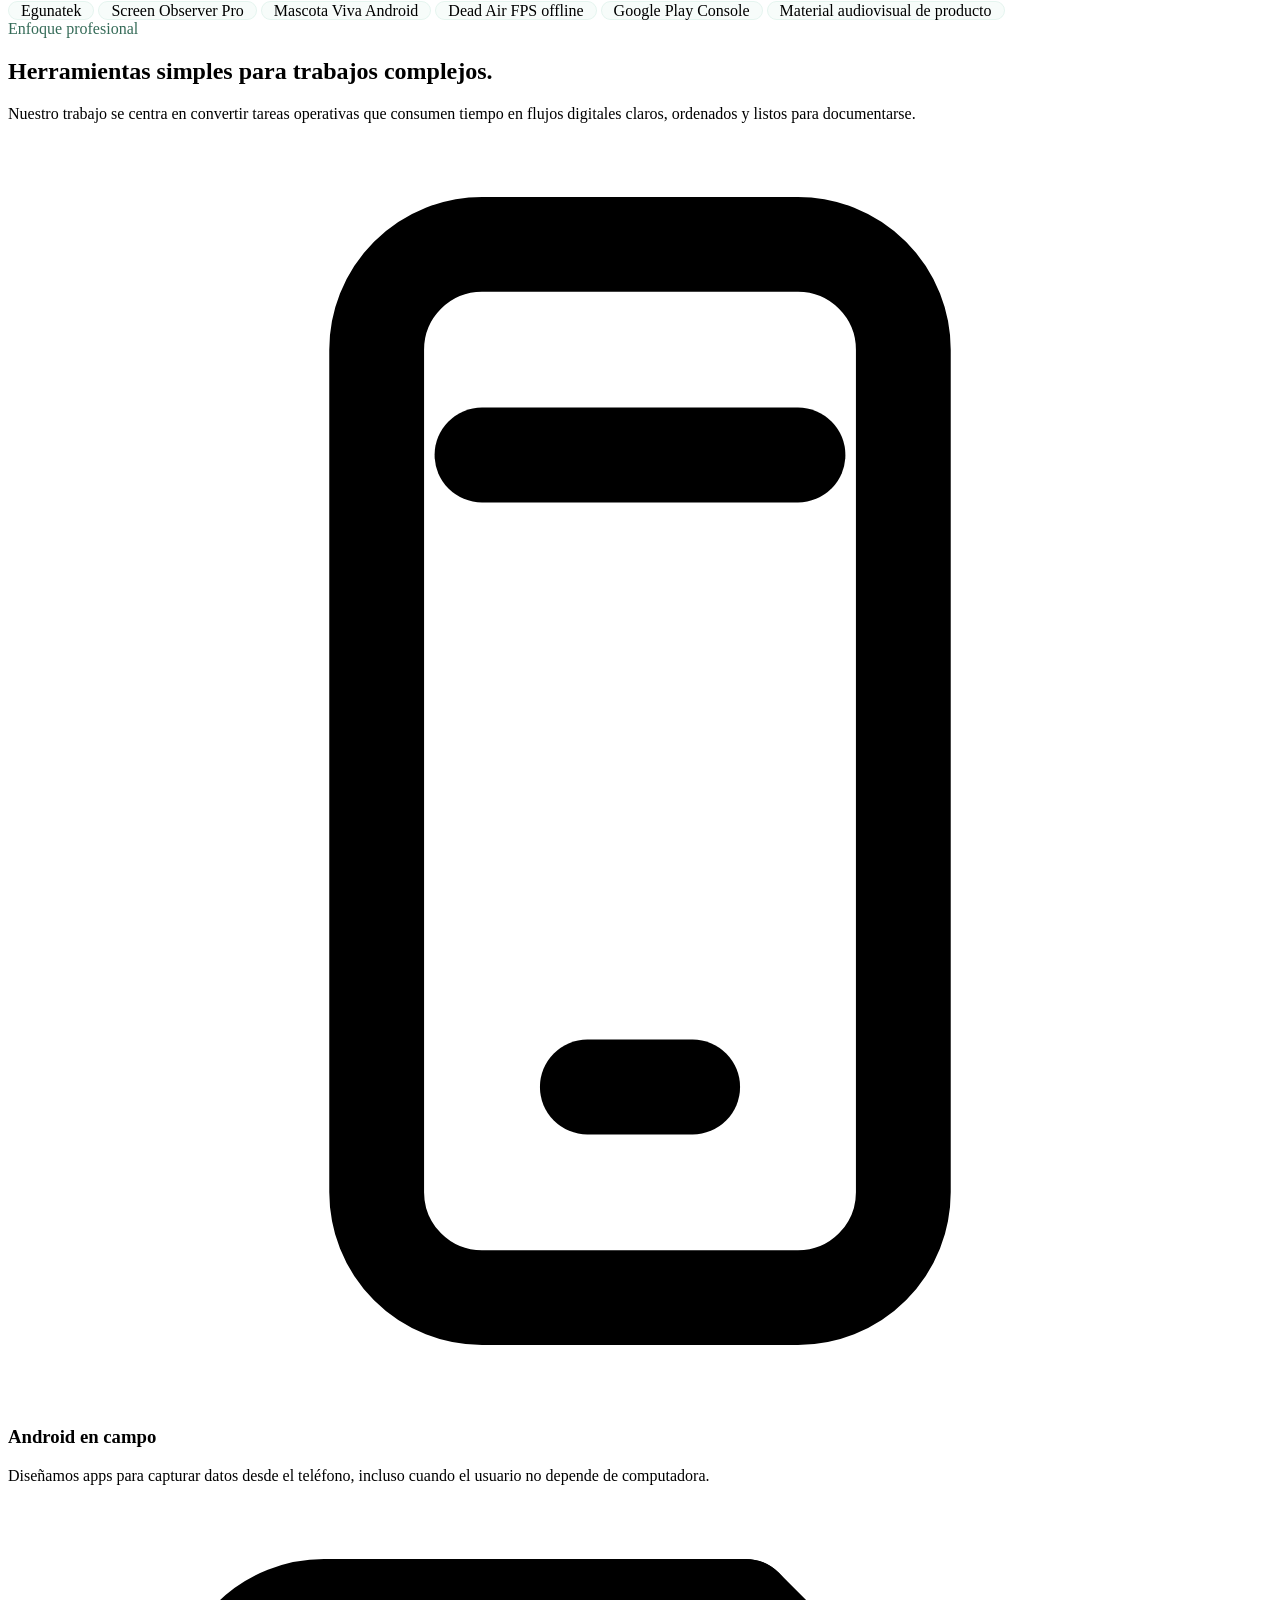
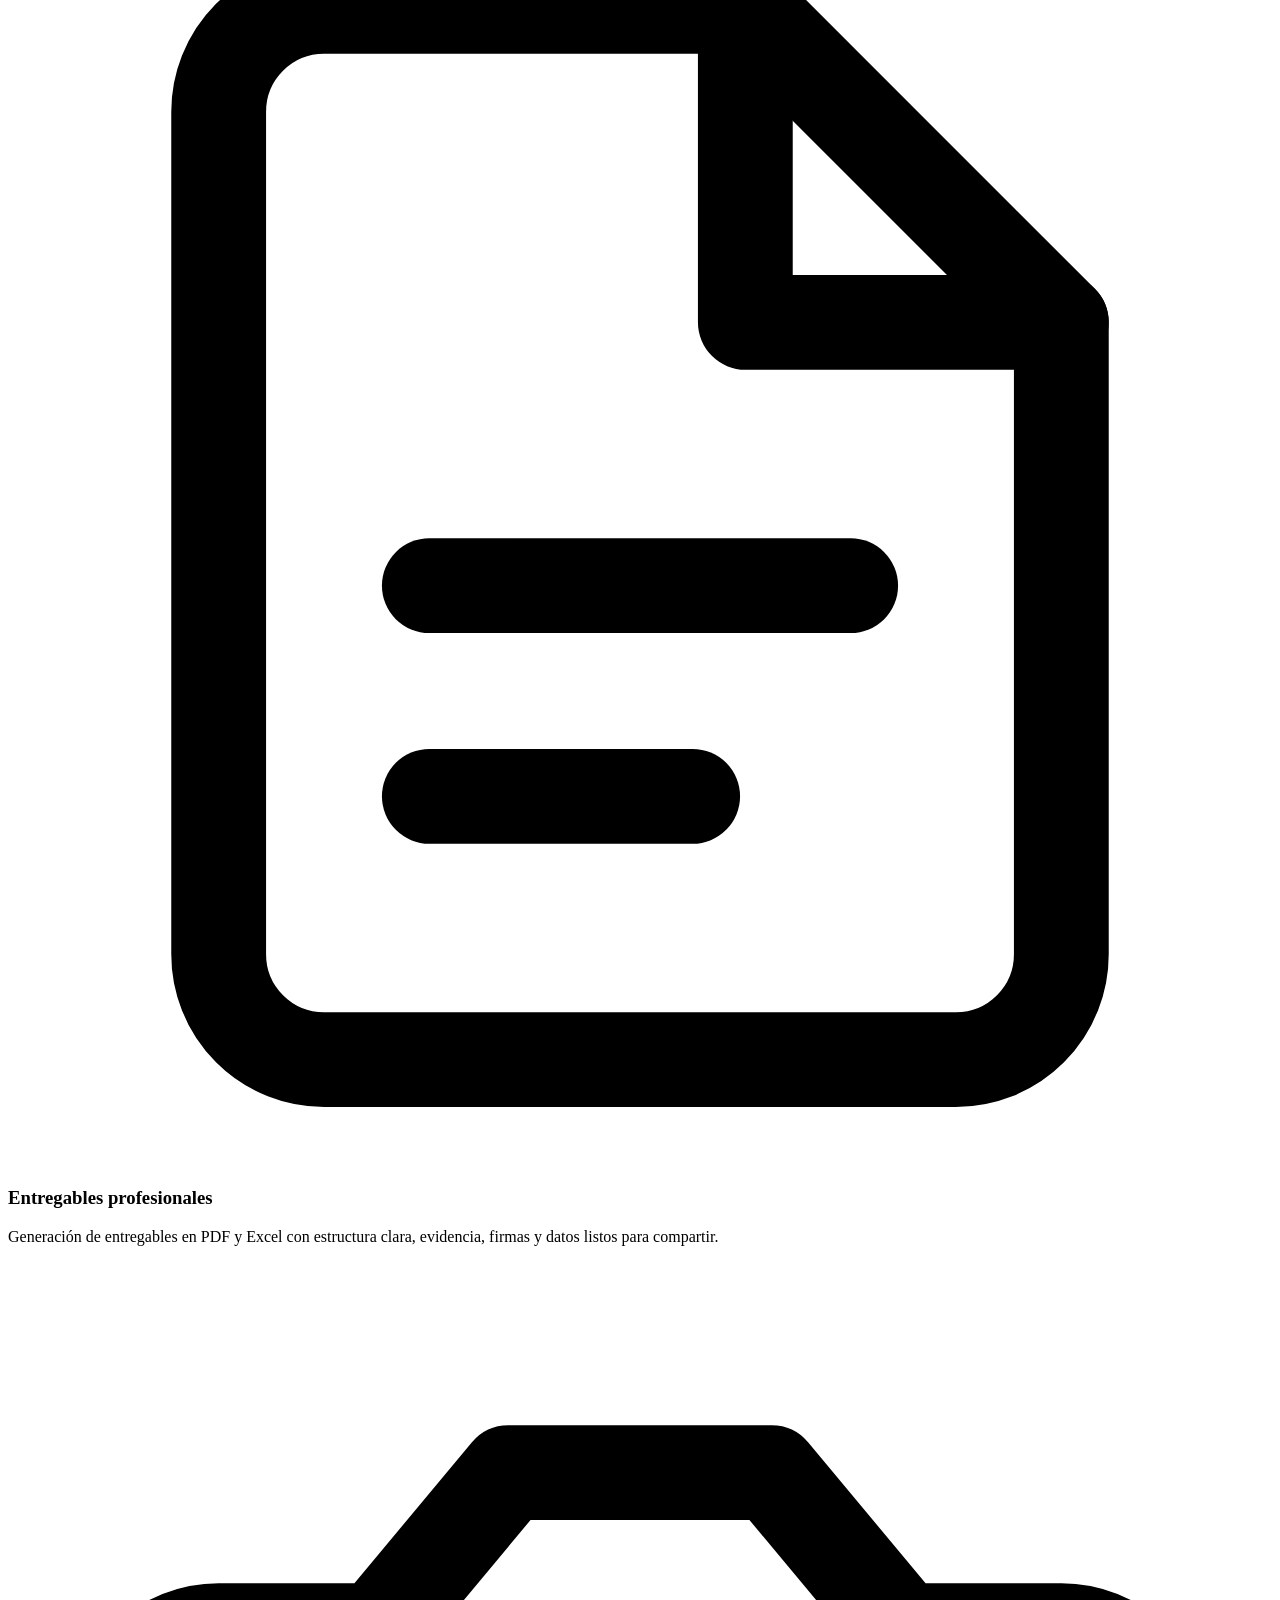
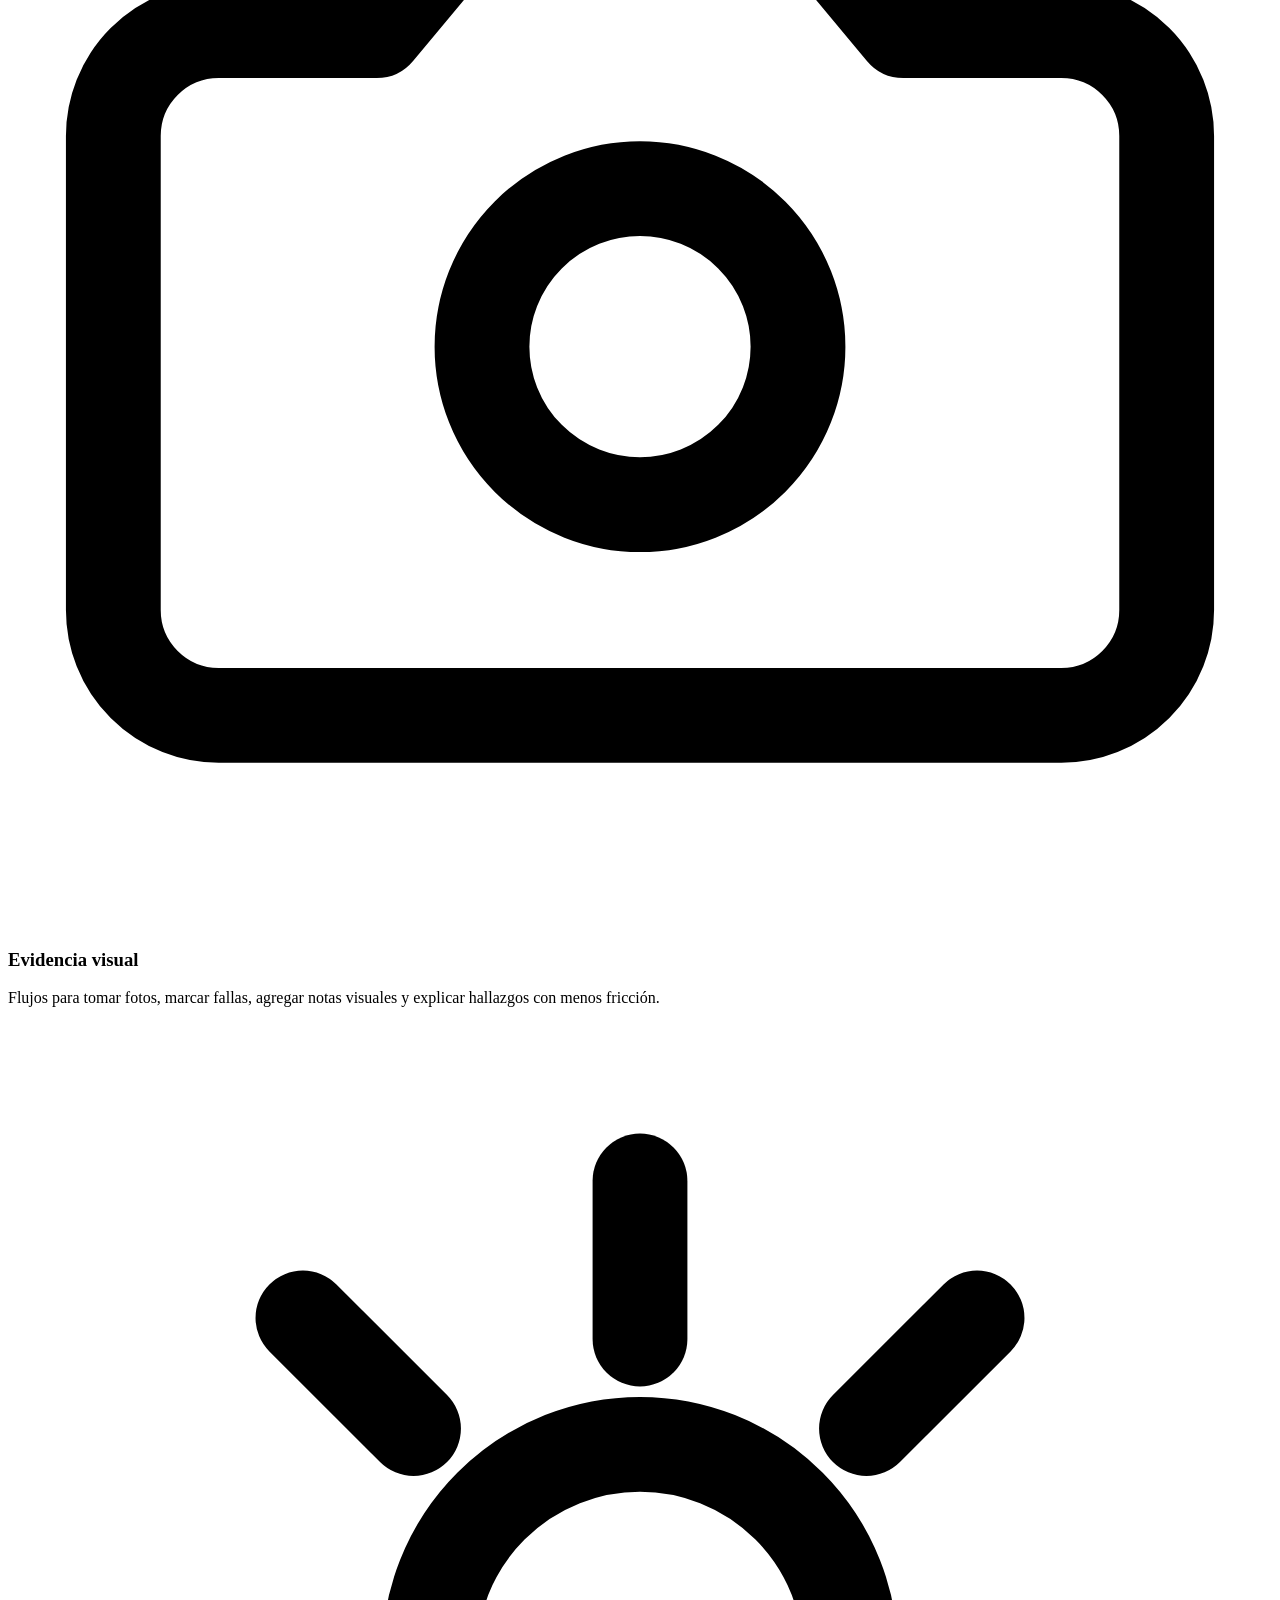
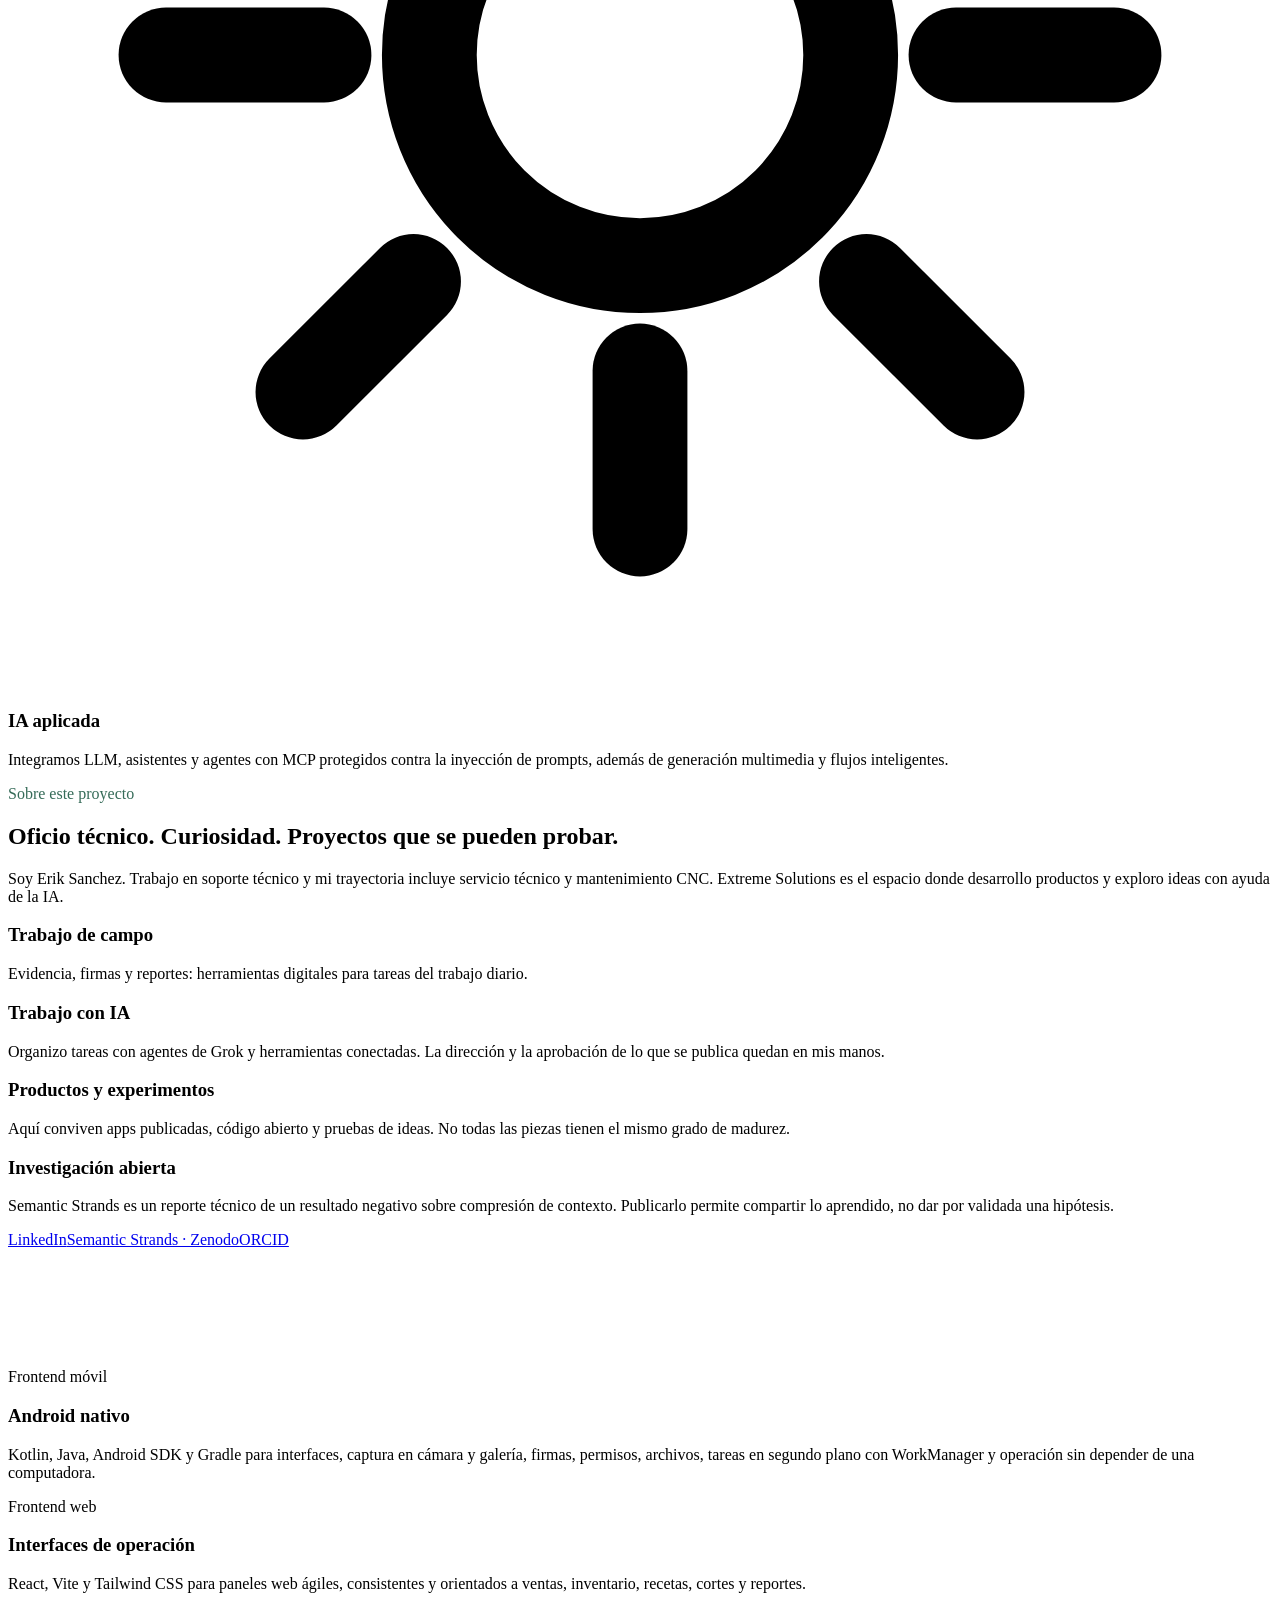
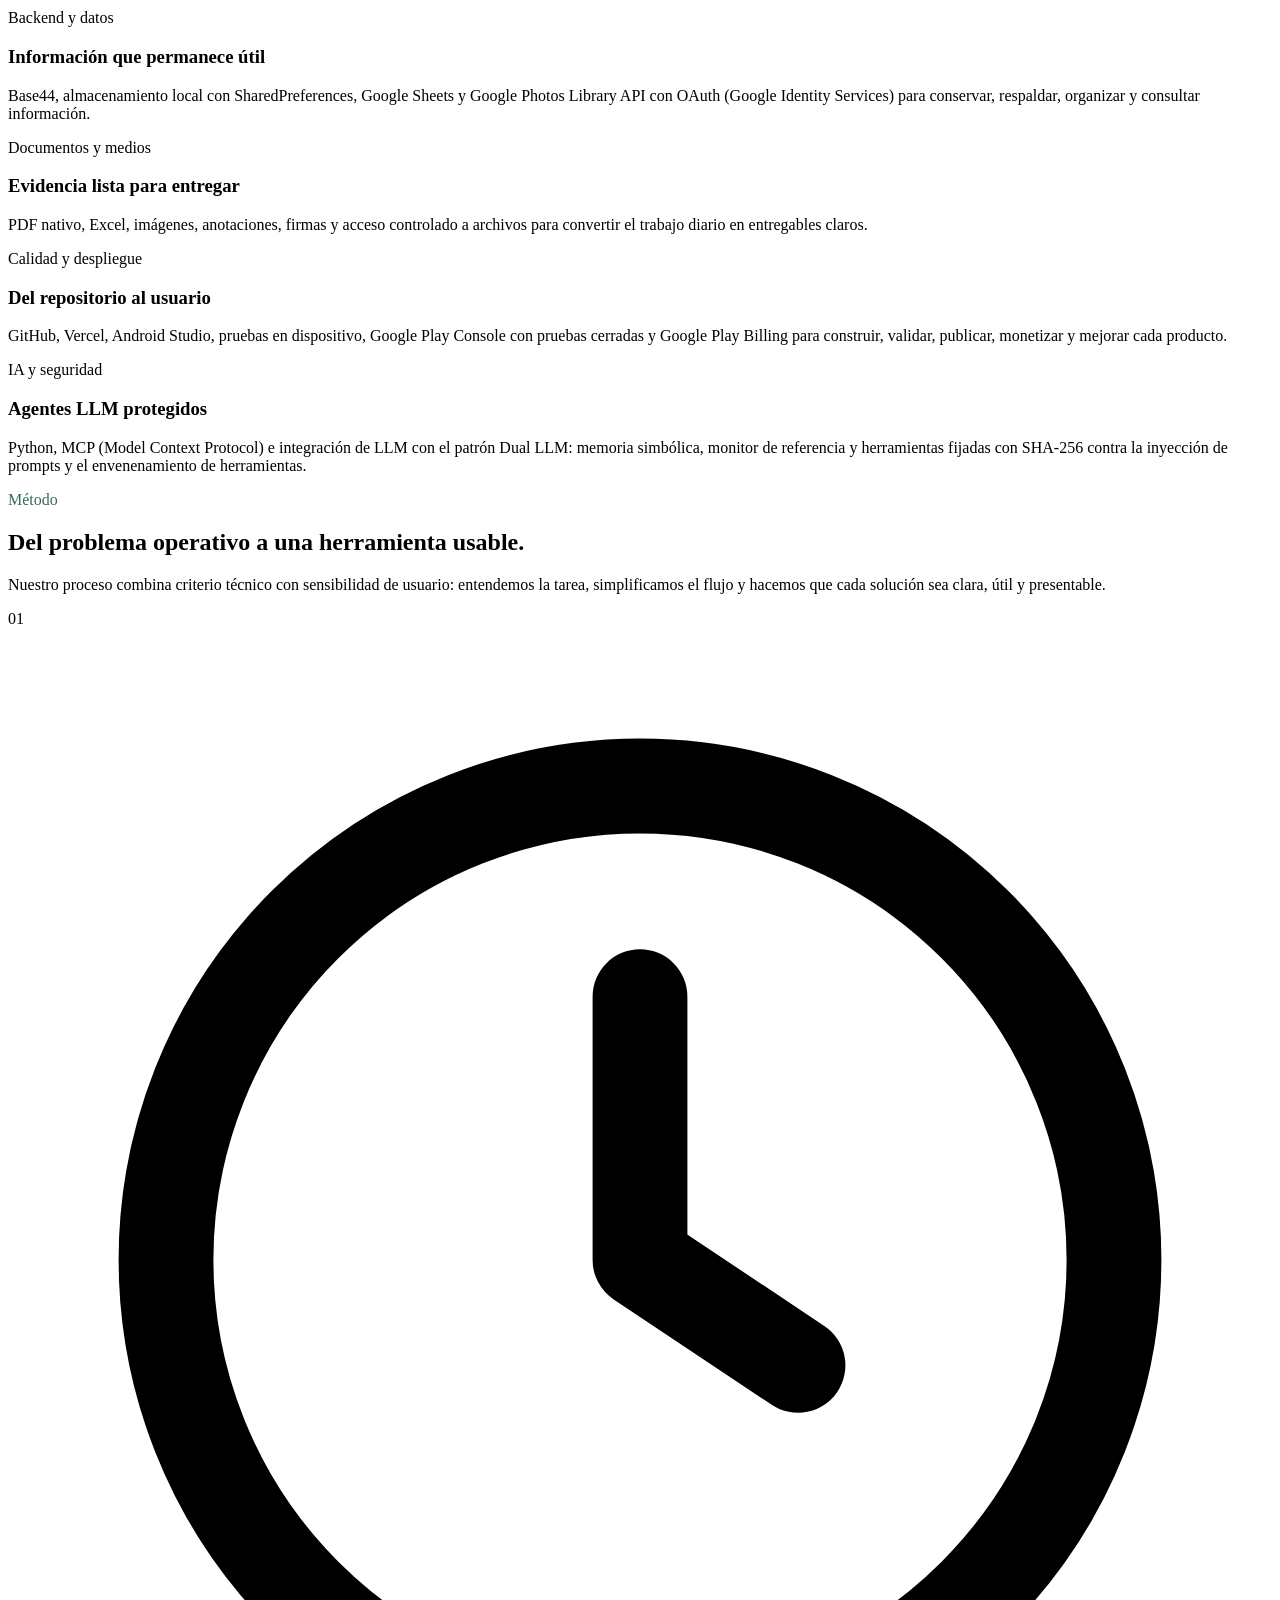
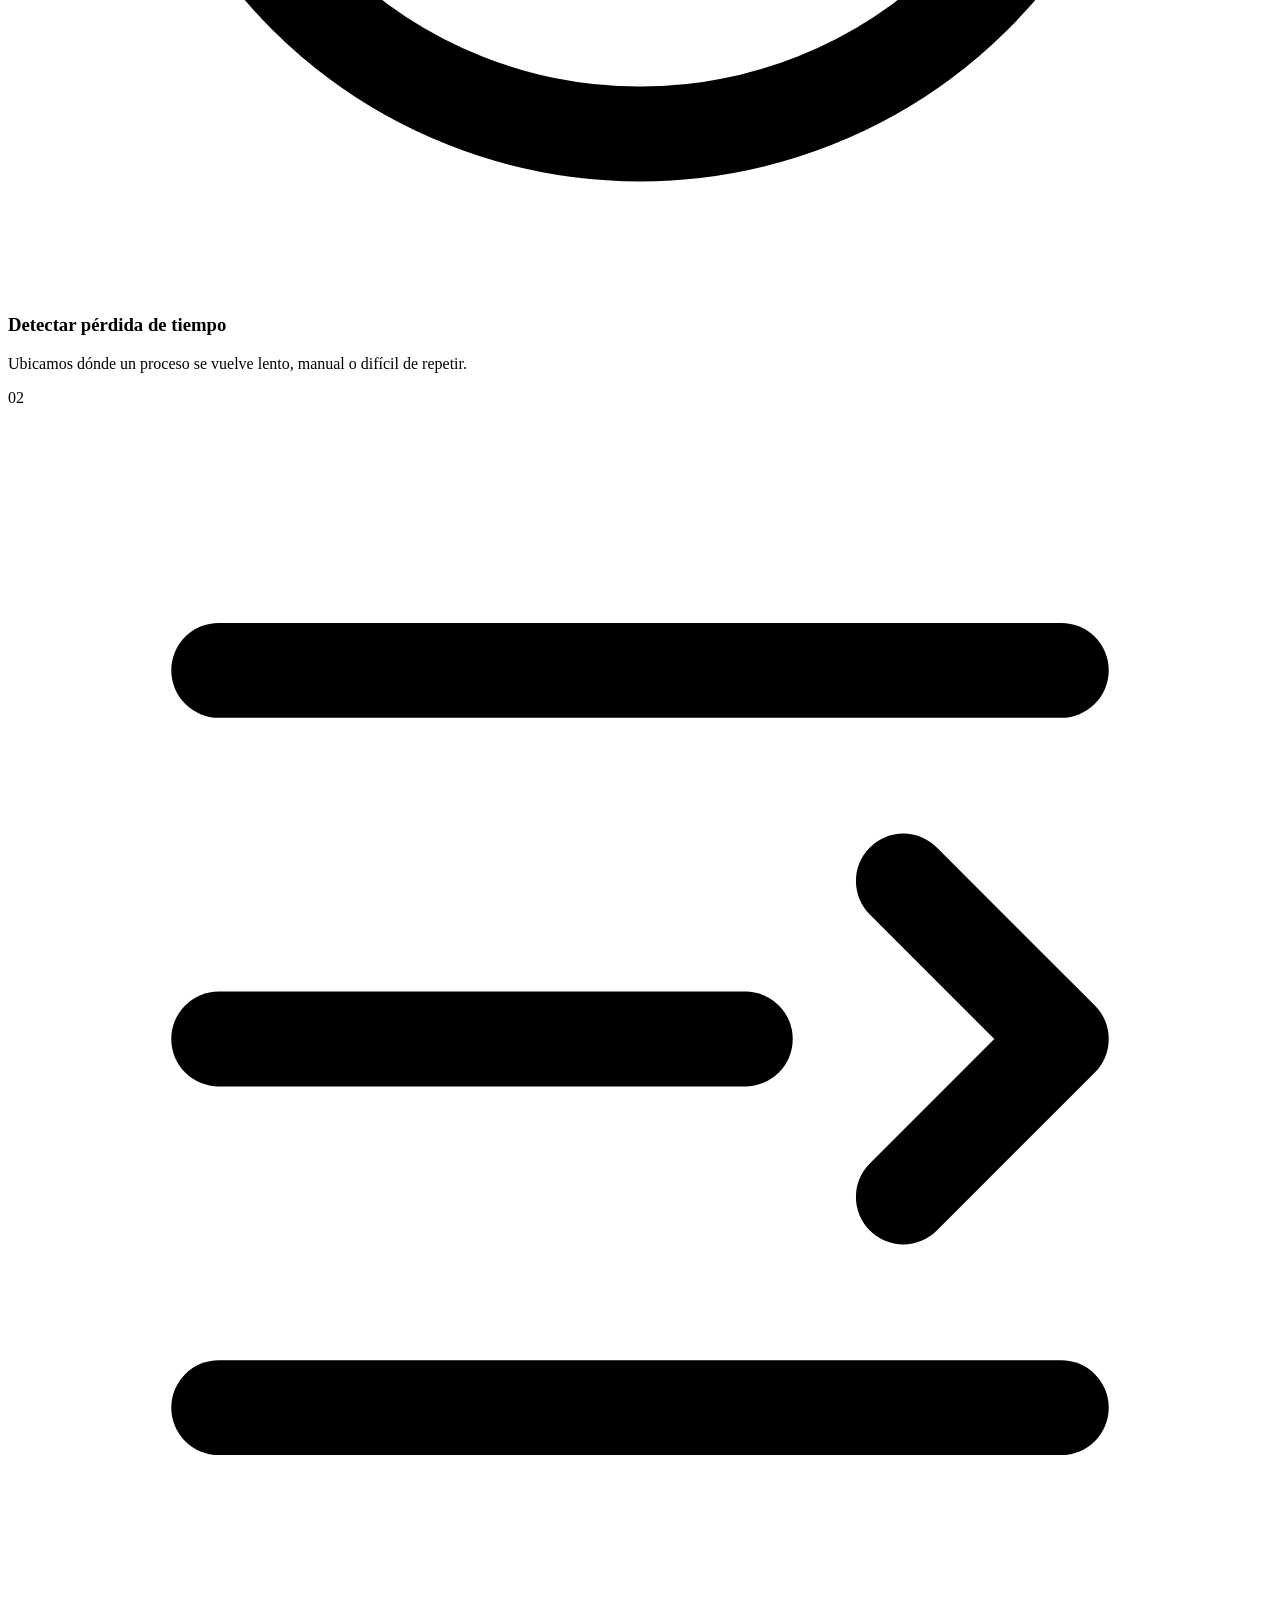
==== commit 705345f3: "Conectar portada con oficio técnico e IA aplicada Vincula el trabajo técnico de Erik con sus herrami" ====
--- a/extreme-solutions/index.html
+++ b/extreme-solutions/index.html
@@ -60,11 +60,11 @@
       <div class="profile-lockup">
         <img loading="lazy" decoding="async" src="assets/embedded-5.webp" alt="Icono de perfil de Erik Sanchez">
         <div>
-          <div class="eyebrow">Equipo de productos móviles y web en México</div>
+          <div class="eyebrow">Erik Sanchez · Trabajo de campo e IA aplicada</div>
           <h1>Extreme Solutions</h1>
         </div>
       </div>
-          <p class="hero-copy">Desarrollamos productos móviles y web para productividad en campo: captura de evidencia, documentos PDF/Excel, firmas digitales, operación y reportes.</p>
+          <p class="hero-copy">Del soporte técnico a las herramientas digitales: apps para documentar el trabajo en campo y proyectos para explorar lo que la IA puede hacer.</p>
       <div class="hero-actions">
         <a class="btn primary" href="#apps">Ver apps en Google Play</a>
         <a class="btn" href="https://ruta-data-annotation.vercel.app" target="_blank" rel="noopener noreferrer">Entrar a AnotaLab</a>
@@ -157,7 +157,7 @@
         <div class="section-head">
           <div>
             <div class="eyebrow">Apps y producto</div>
-            <h2>Algunas de nuestras apps públicas y soluciones de producto.</h2>
+            <h2>Apps, proyectos y herramientas para tareas reales.</h2>
           </div>
           <p class="lead">Una selección de aplicaciones móviles, plataformas web, herramientas corporativas y flujos de campo diseñados para resolver tareas concretas con claridad y criterio de producto.</p>
         </div>
@@ -286,21 +286,16 @@
       </div>
     </section>
 
-    <section class="section proof-band">
-      <div class="shell">
-        <div class="section-head">
-          <div>
-            <div class="eyebrow">Marca profesional</div>
-            <h2>Desarrollo con mentalidad de producto completo.</h2>
-          </div>
-          <p class="lead">Abarcamos interfaz, instalación, pruebas reales, documentación, políticas de privacidad, materiales de presentación y publicación.</p>
-        </div>
-        <div class="metrics">
-          <div class="metric"><strong>Android y web</strong><span>Aplicaciones móviles y plataformas operativas publicadas y probadas.</span></div>
-          <div class="metric"><strong>Datos y archivos</strong><span>Información local, hojas de cálculo, PDF, Excel e importación de archivos.</span></div>
-          <div class="metric"><strong>IA aplicada</strong><span>Agentes LLM seguros con MCP, asistentes, generación multimedia y flujos inteligentes.</span></div>
-          <div class="metric"><strong>Entrega real</strong><span>Pruebas en dispositivo, despliegues y publicación en tiendas.</span></div>
-        </div>
+    <section id="sobre-erik" class="section alt" aria-labelledby="erik-title">
+      <div class="shell">
+        <div class="section-head"><div><div class="eyebrow">Sobre este proyecto</div><h2 id="erik-title">Oficio técnico. Curiosidad. Proyectos que se pueden probar.</h2></div><p class="lead">Soy Erik Sanchez. Trabajo en soporte técnico y mi trayectoria incluye servicio técnico y mantenimiento CNC. Extreme Solutions es el espacio donde desarrollo productos y exploro ideas con ayuda de la IA.</p></div>
+        <div class="capability-grid">
+          <div class="capability"><h3>Trabajo de campo</h3><p>Evidencia, firmas y reportes: herramientas digitales para tareas del trabajo diario.</p></div>
+          <div class="capability"><h3>Trabajo con IA</h3><p>Organizo tareas con agentes de Grok y herramientas conectadas. La dirección y la aprobación de lo que se publica quedan en mis manos.</p></div>
+          <div class="capability"><h3>Productos y experimentos</h3><p>Aquí conviven apps publicadas, código abierto y pruebas de ideas. No todas las piezas tienen el mismo grado de madurez.</p></div>
+          <div class="capability"><h3>Investigación abierta</h3><p>Semantic Strands es un reporte técnico de un resultado negativo sobre compresión de contexto. Publicarlo permite compartir lo aprendido, no dar por validada una hipótesis.</p></div>
+        </div>
+        <div class="actions"><a class="btn" href="https://mx.linkedin.com/in/erik-sanchez-43b82b189" target="_blank" rel="noopener noreferrer">LinkedIn</a><a class="btn" href="https://zenodo.org/records/23448095" target="_blank" rel="noopener noreferrer">Semantic Strands · Zenodo</a><a class="btn" href="https://orcid.org/0009-0001-4908-3084" target="_blank" rel="noopener noreferrer">ORCID</a></div>
       </div>
     </section>
 
